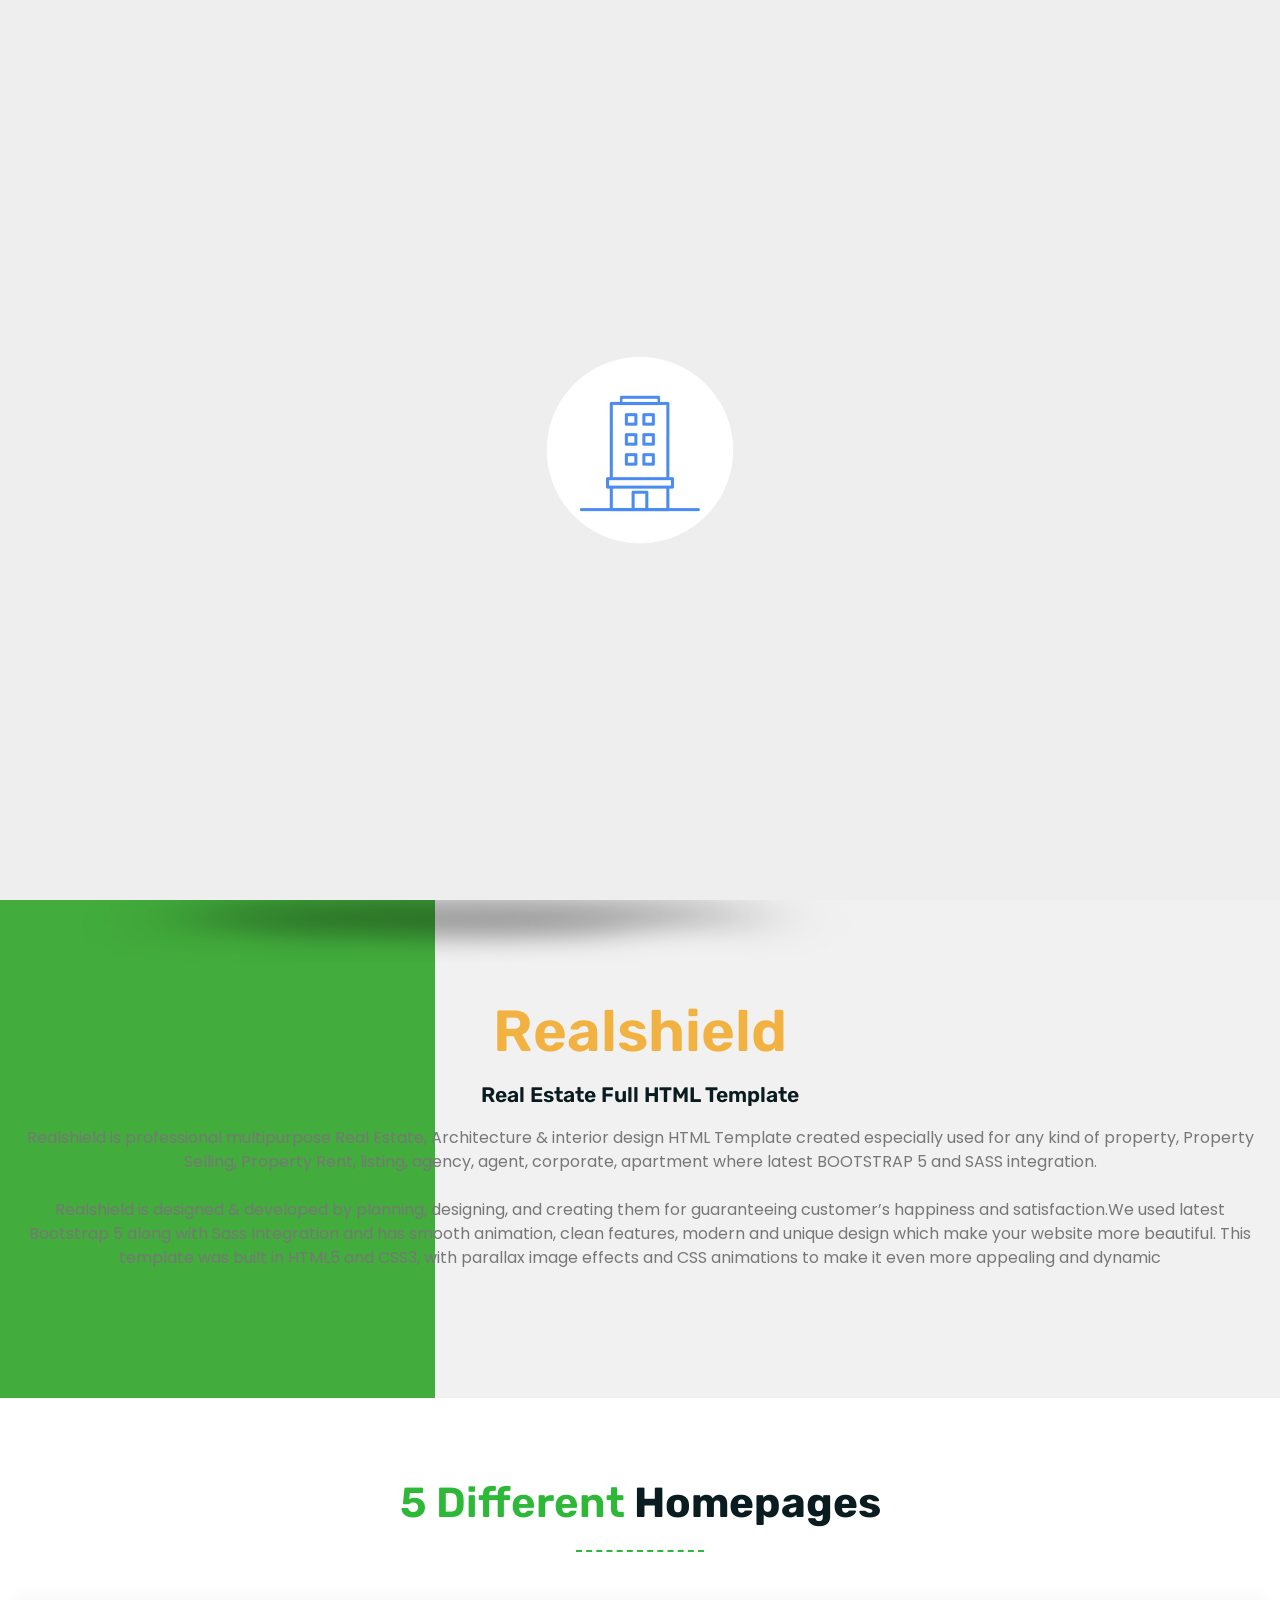
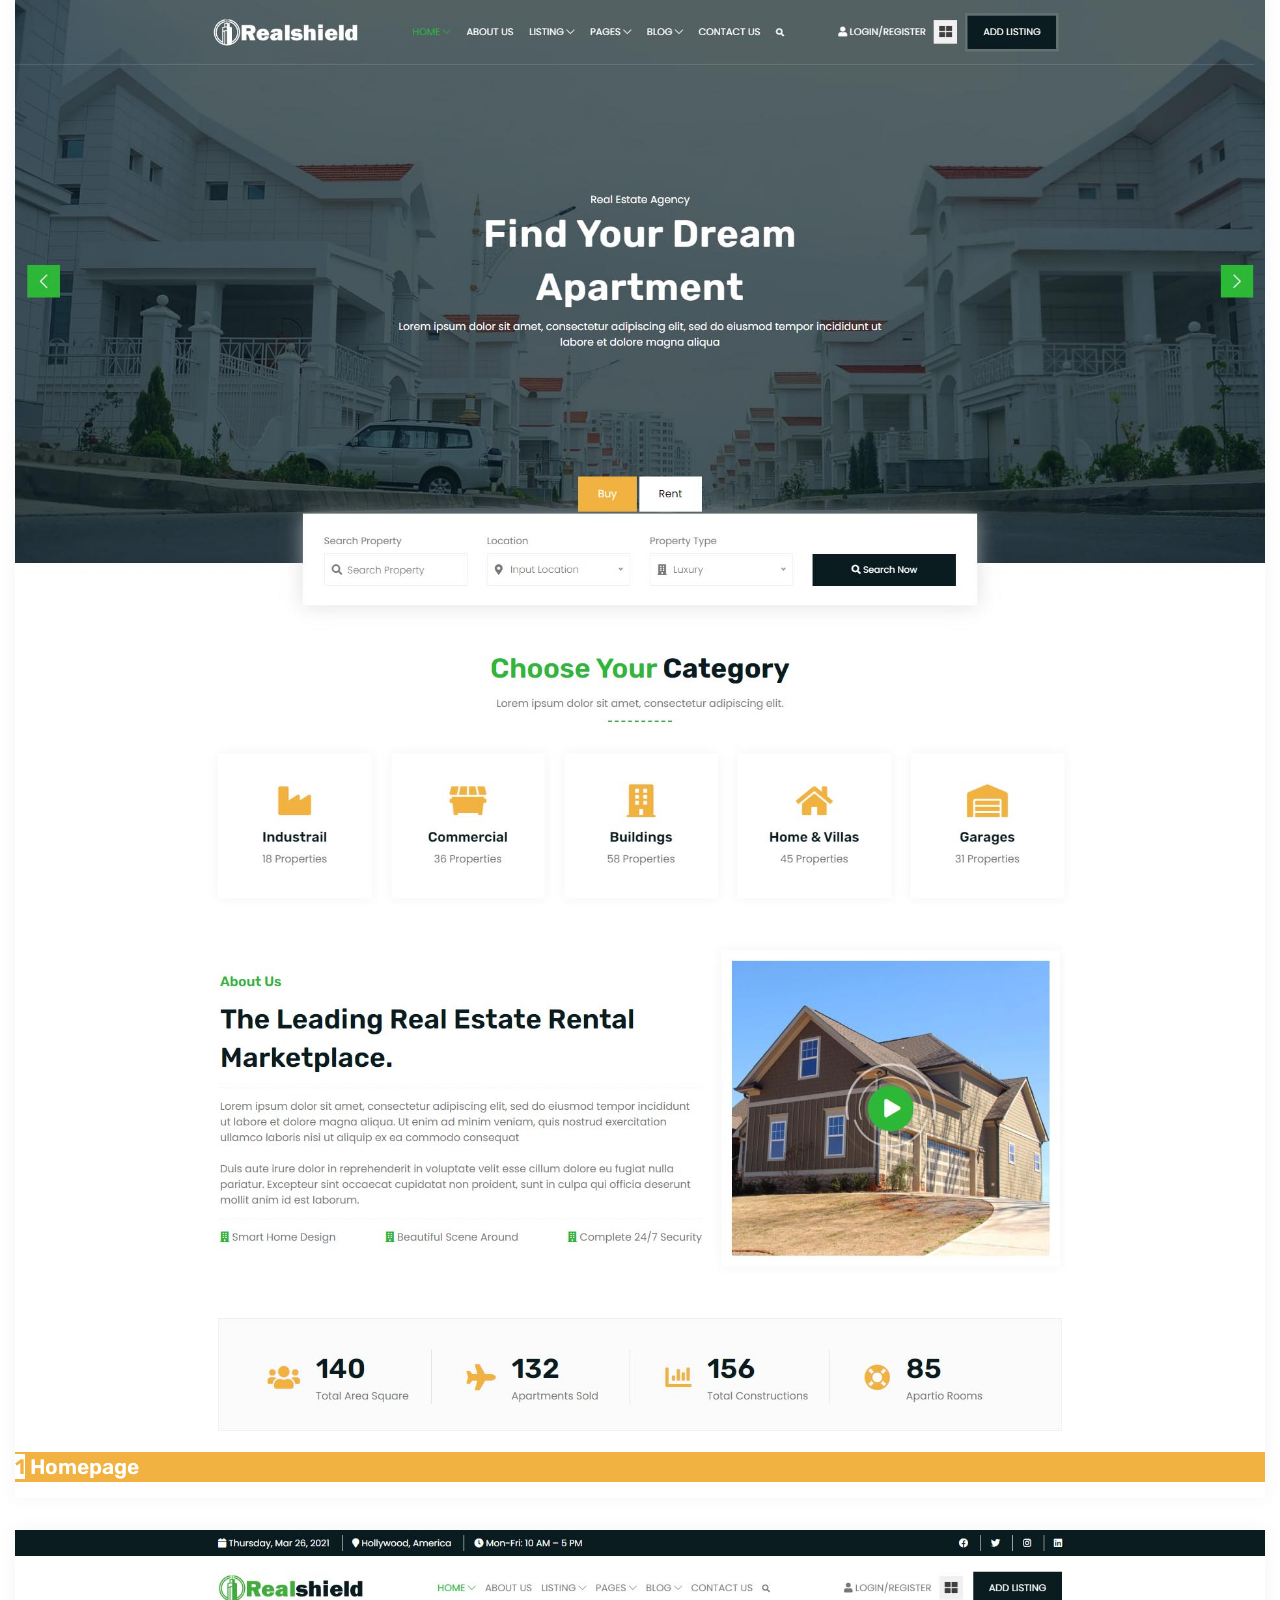
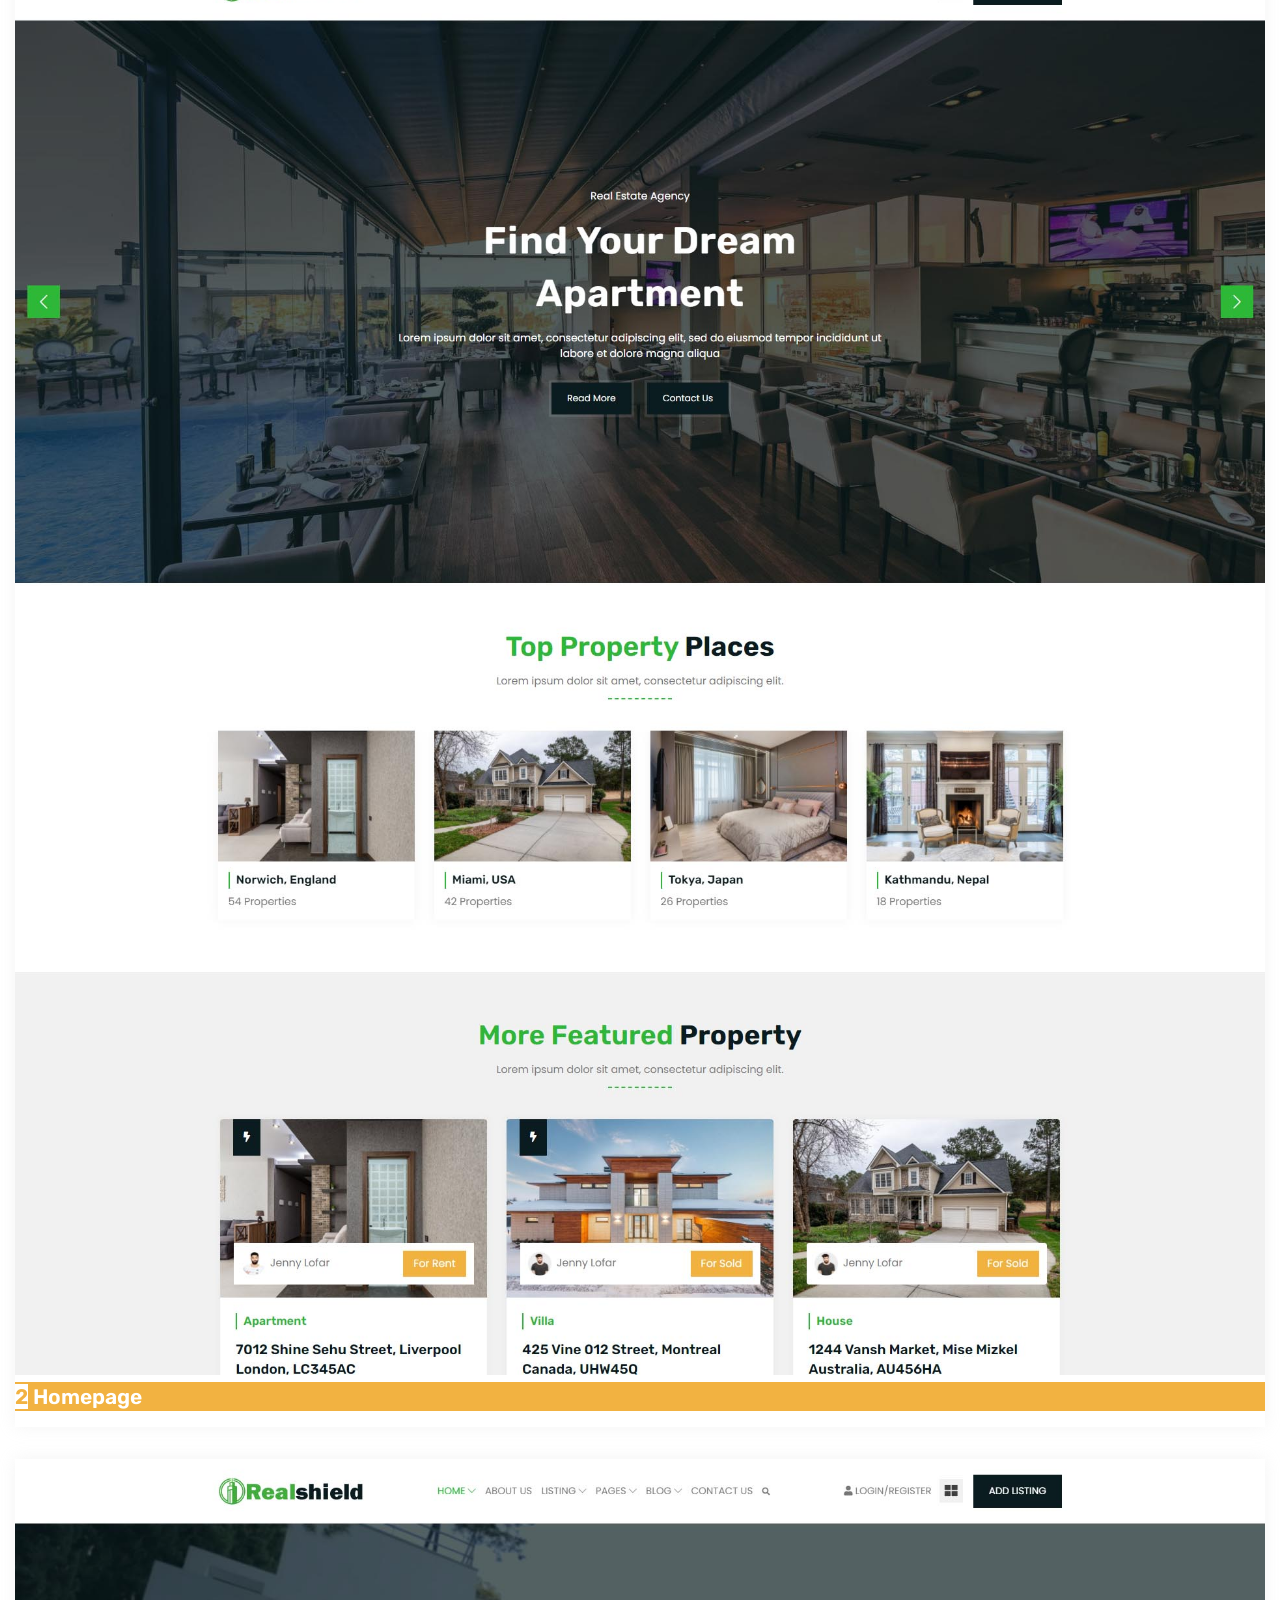
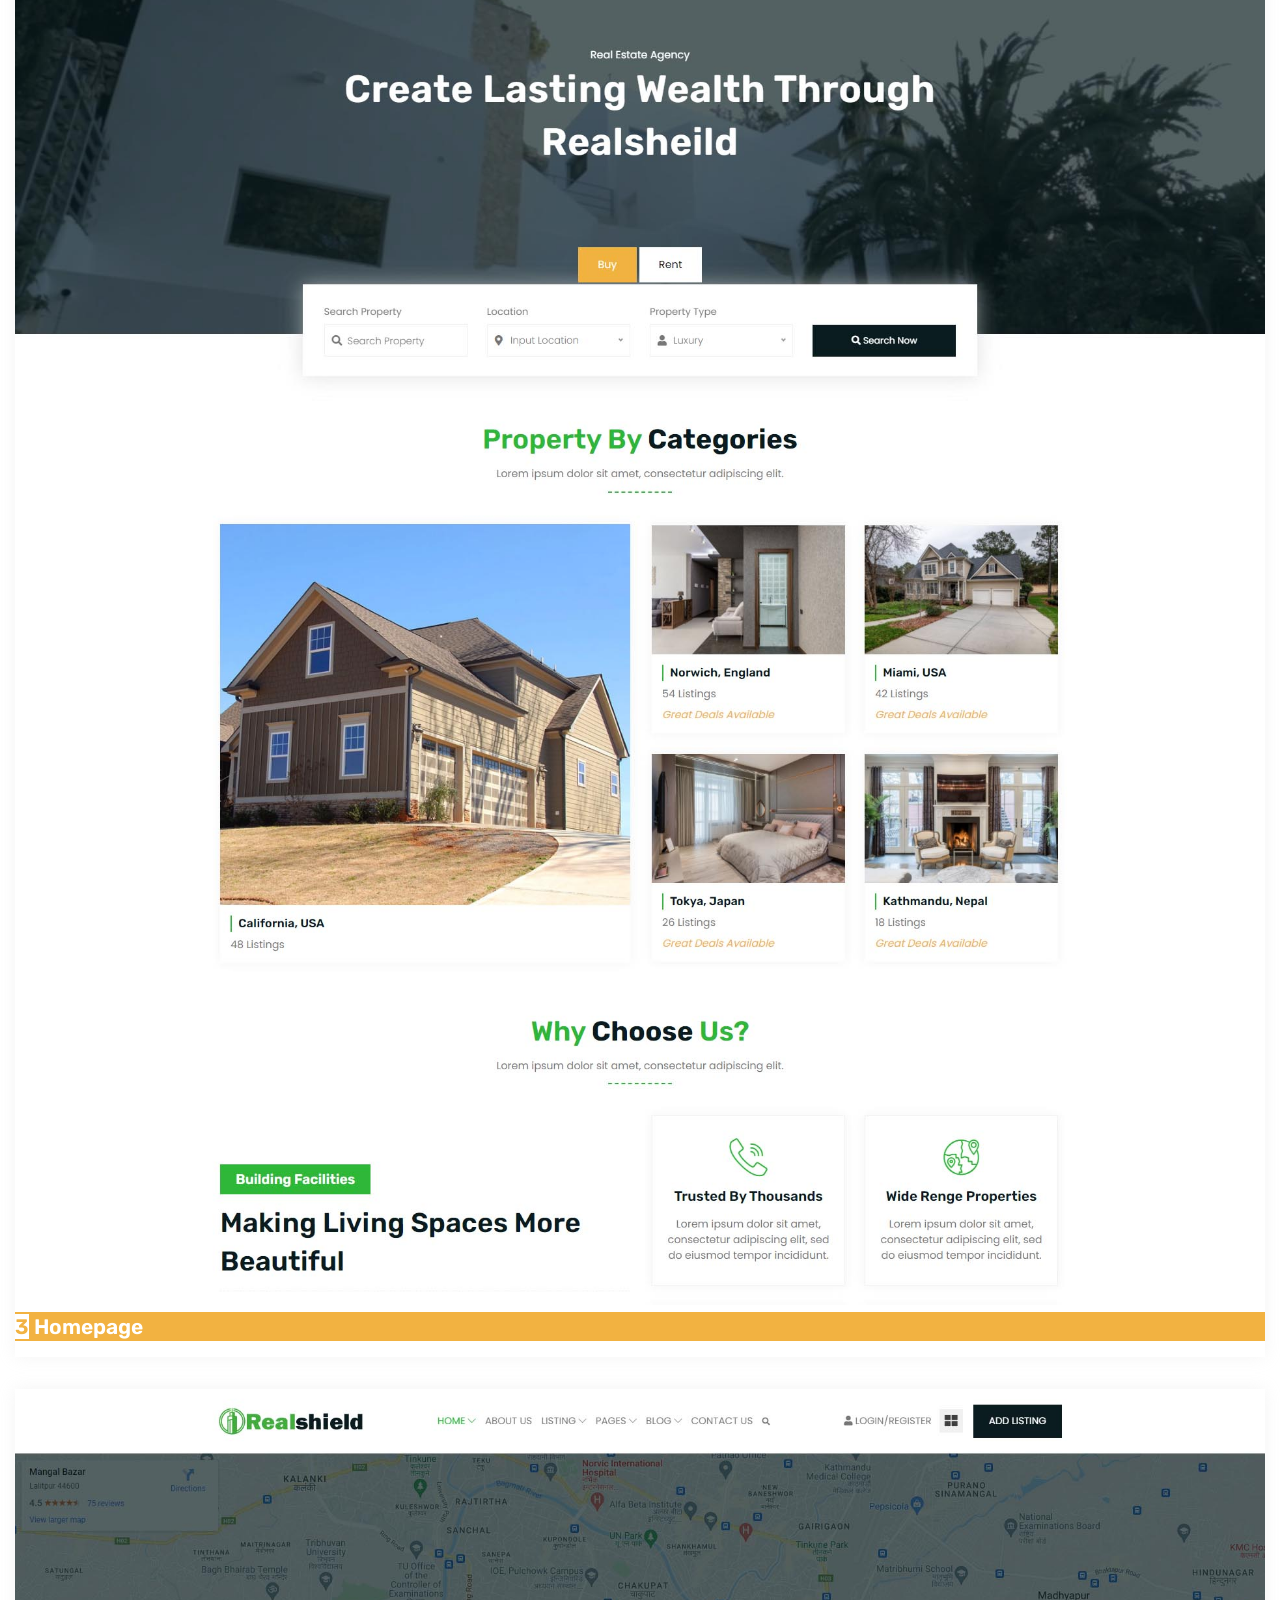
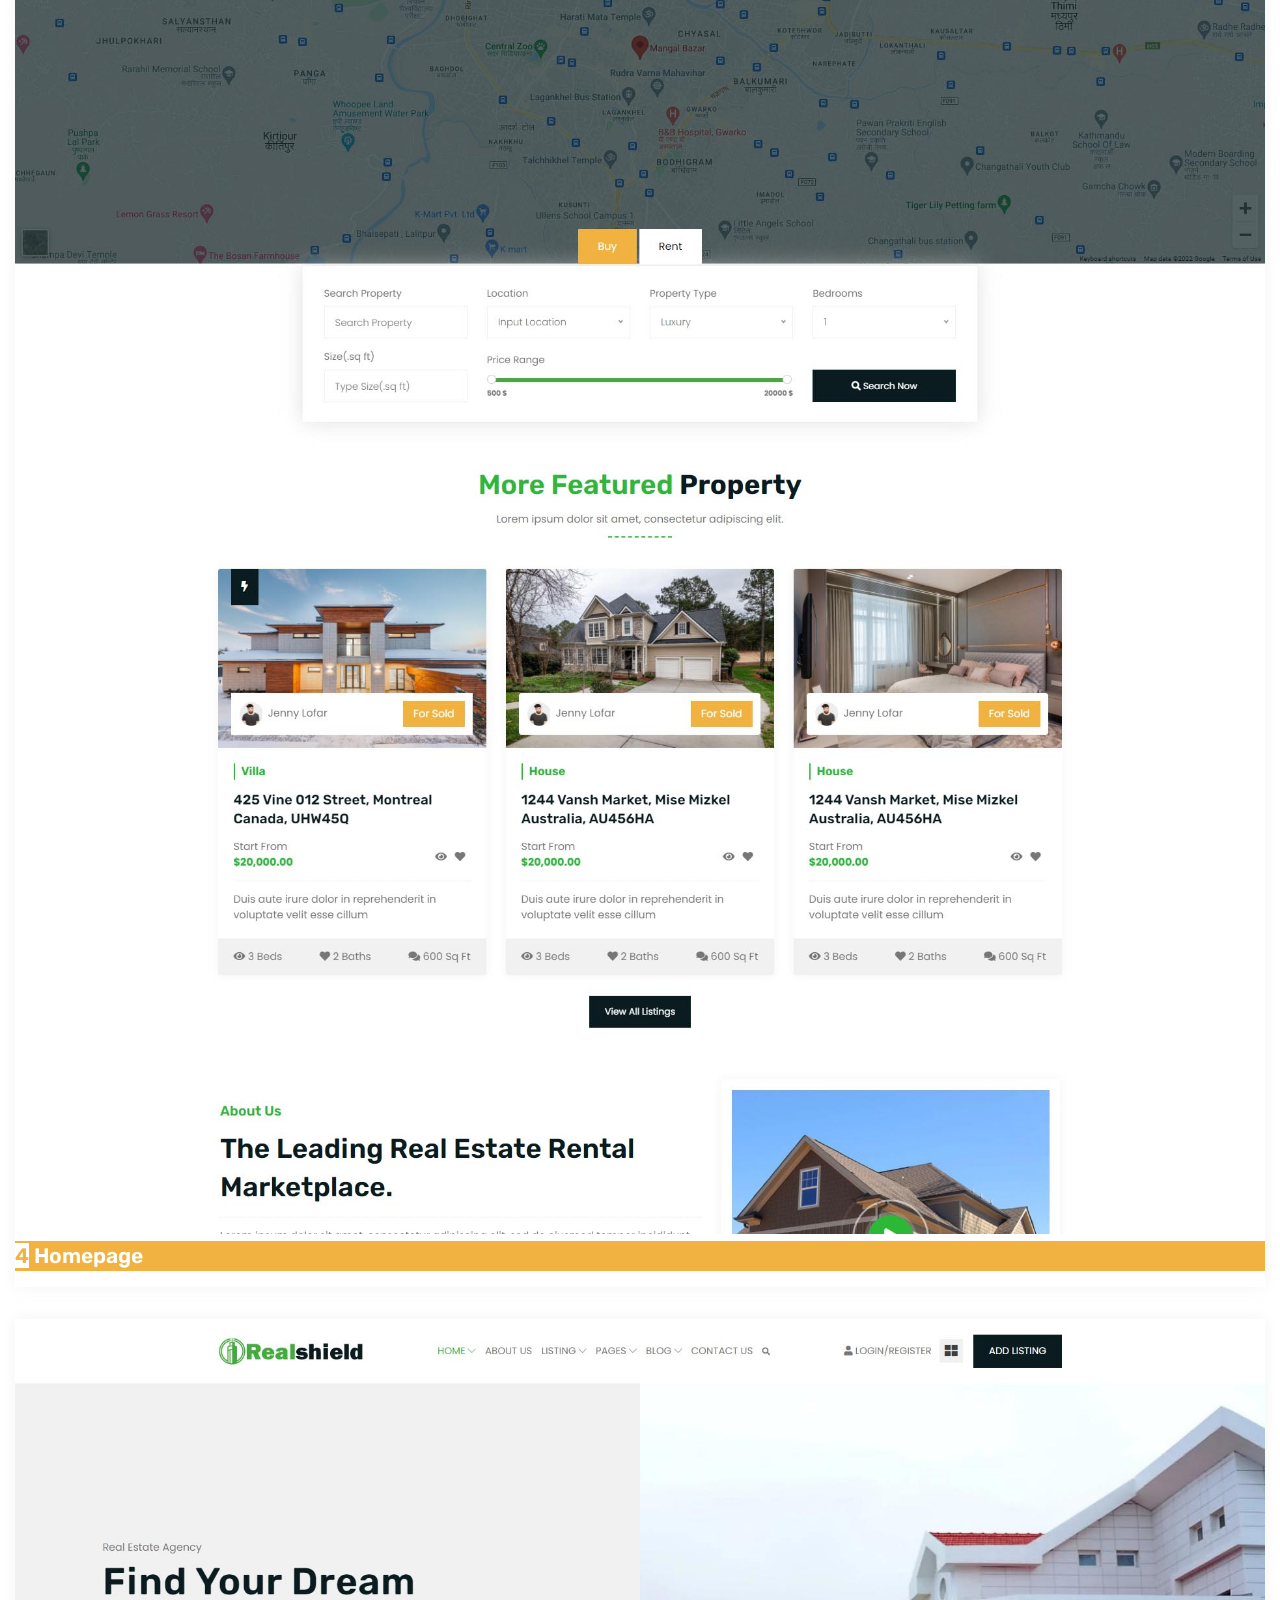
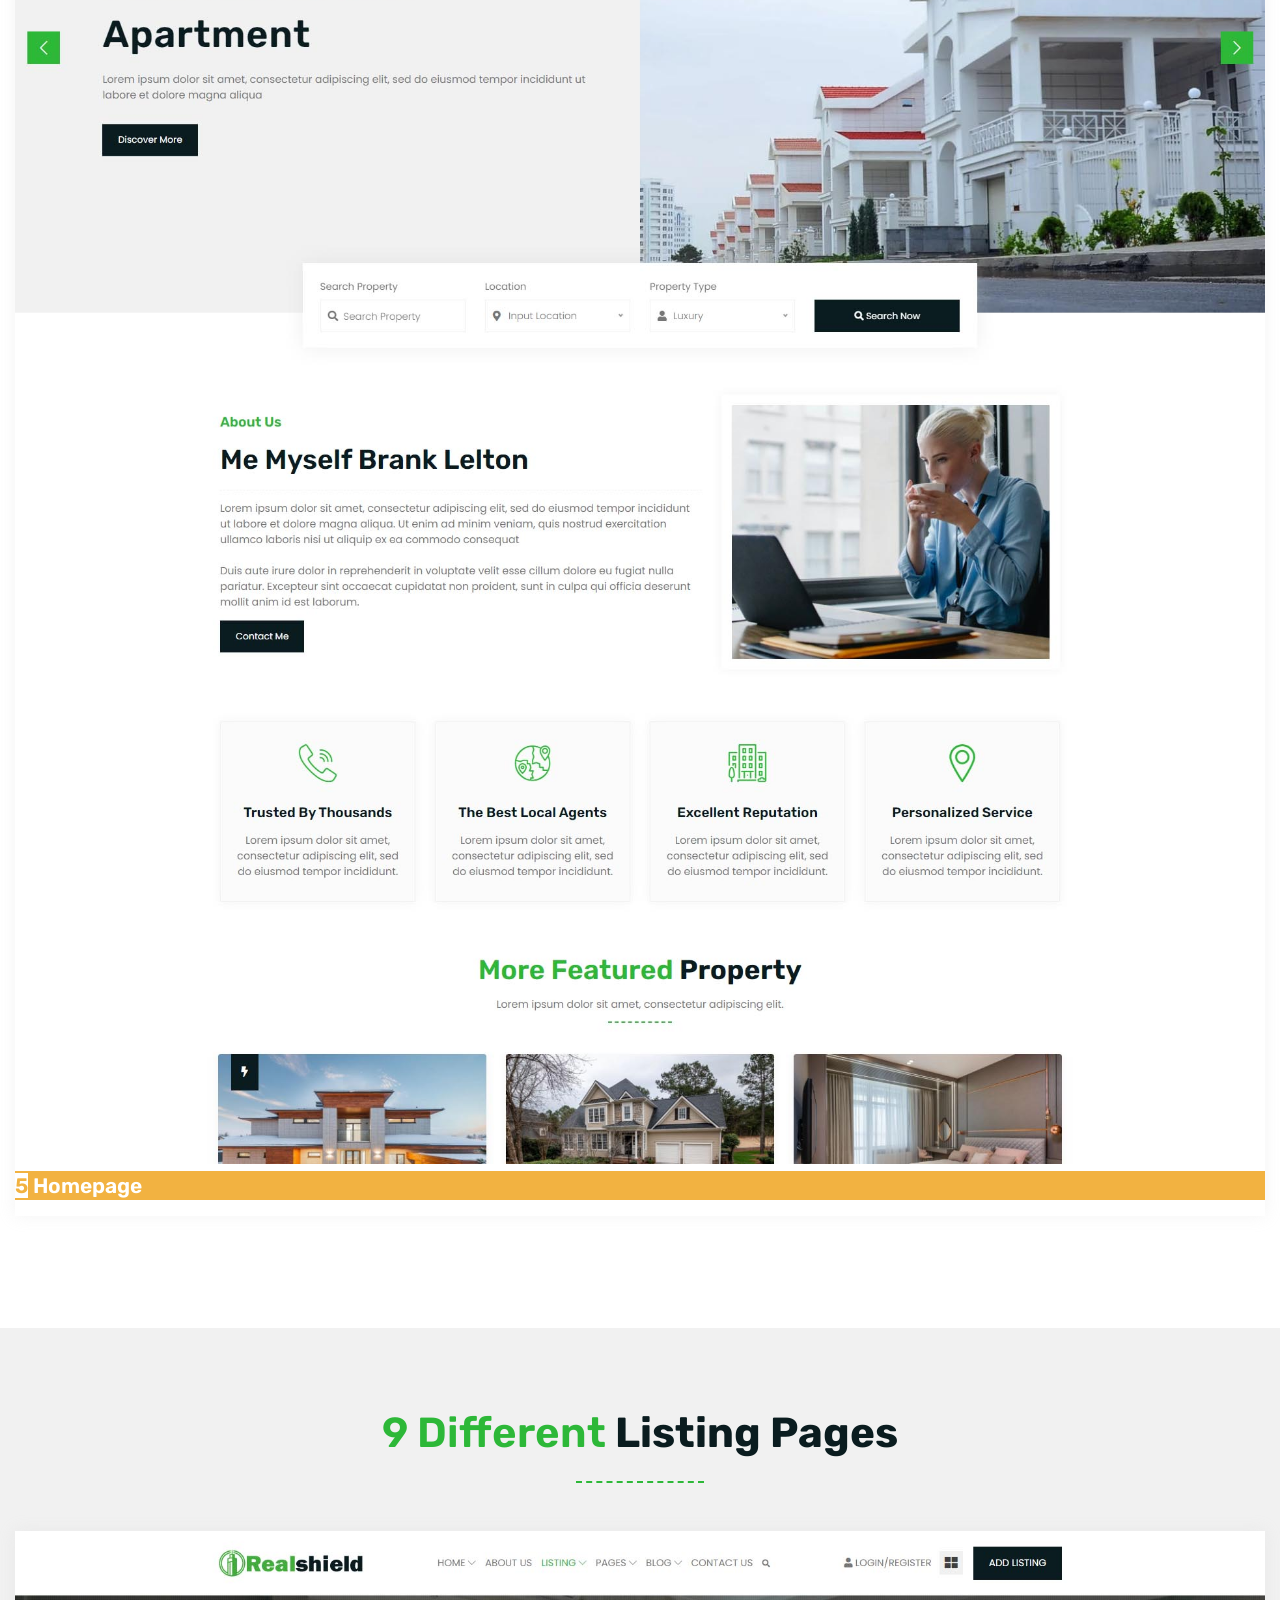
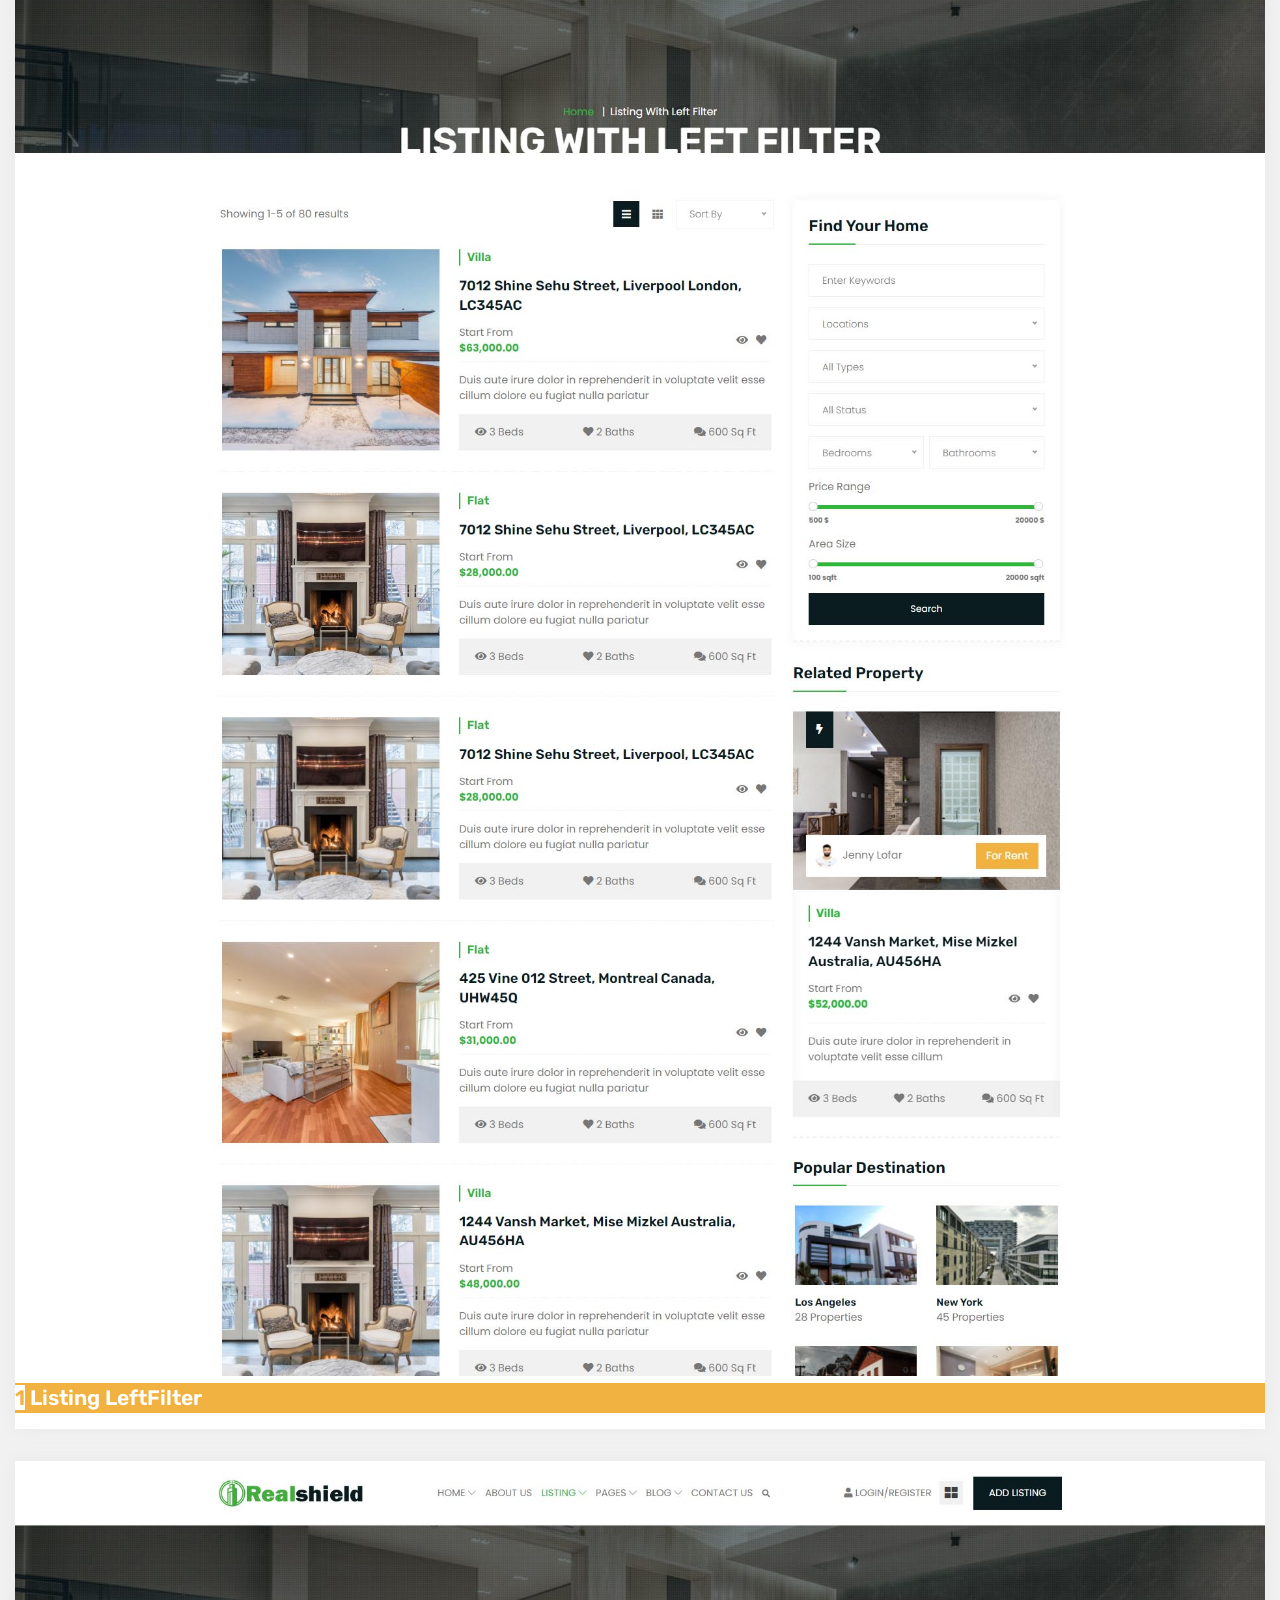
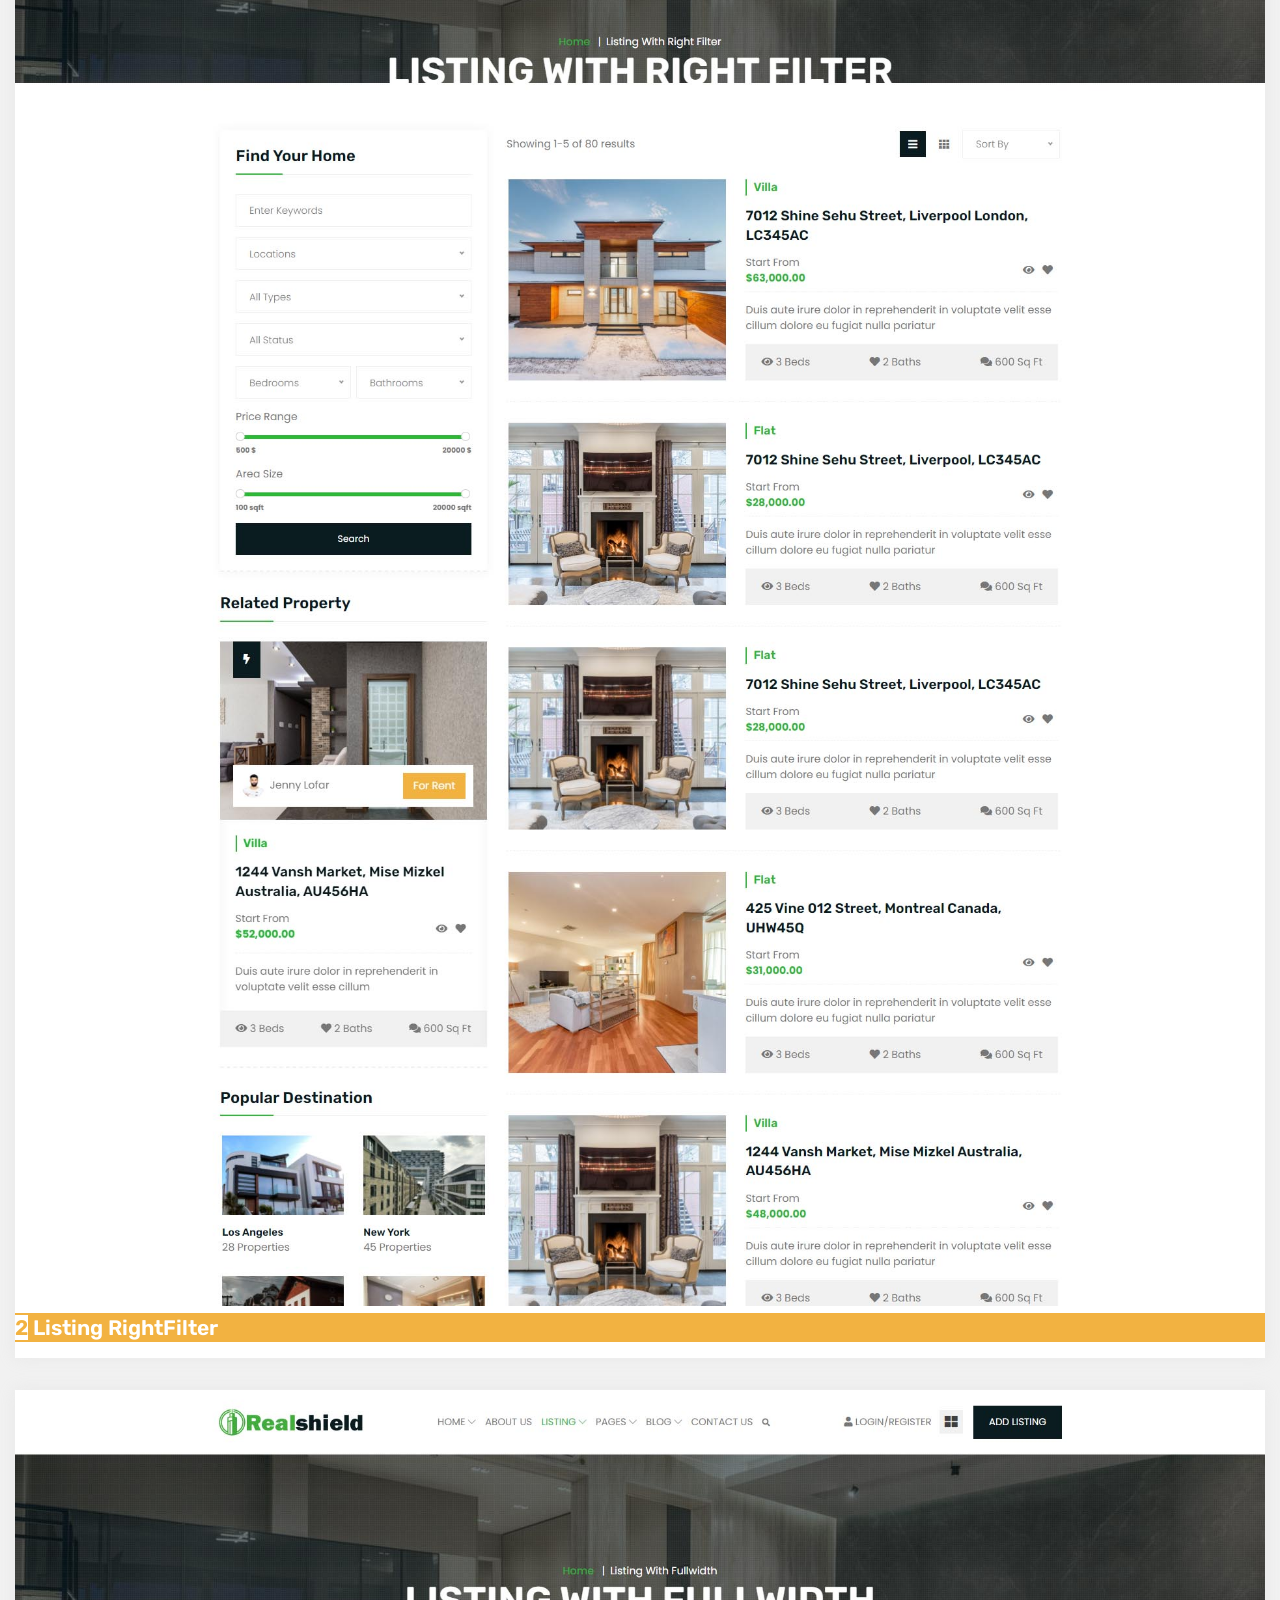
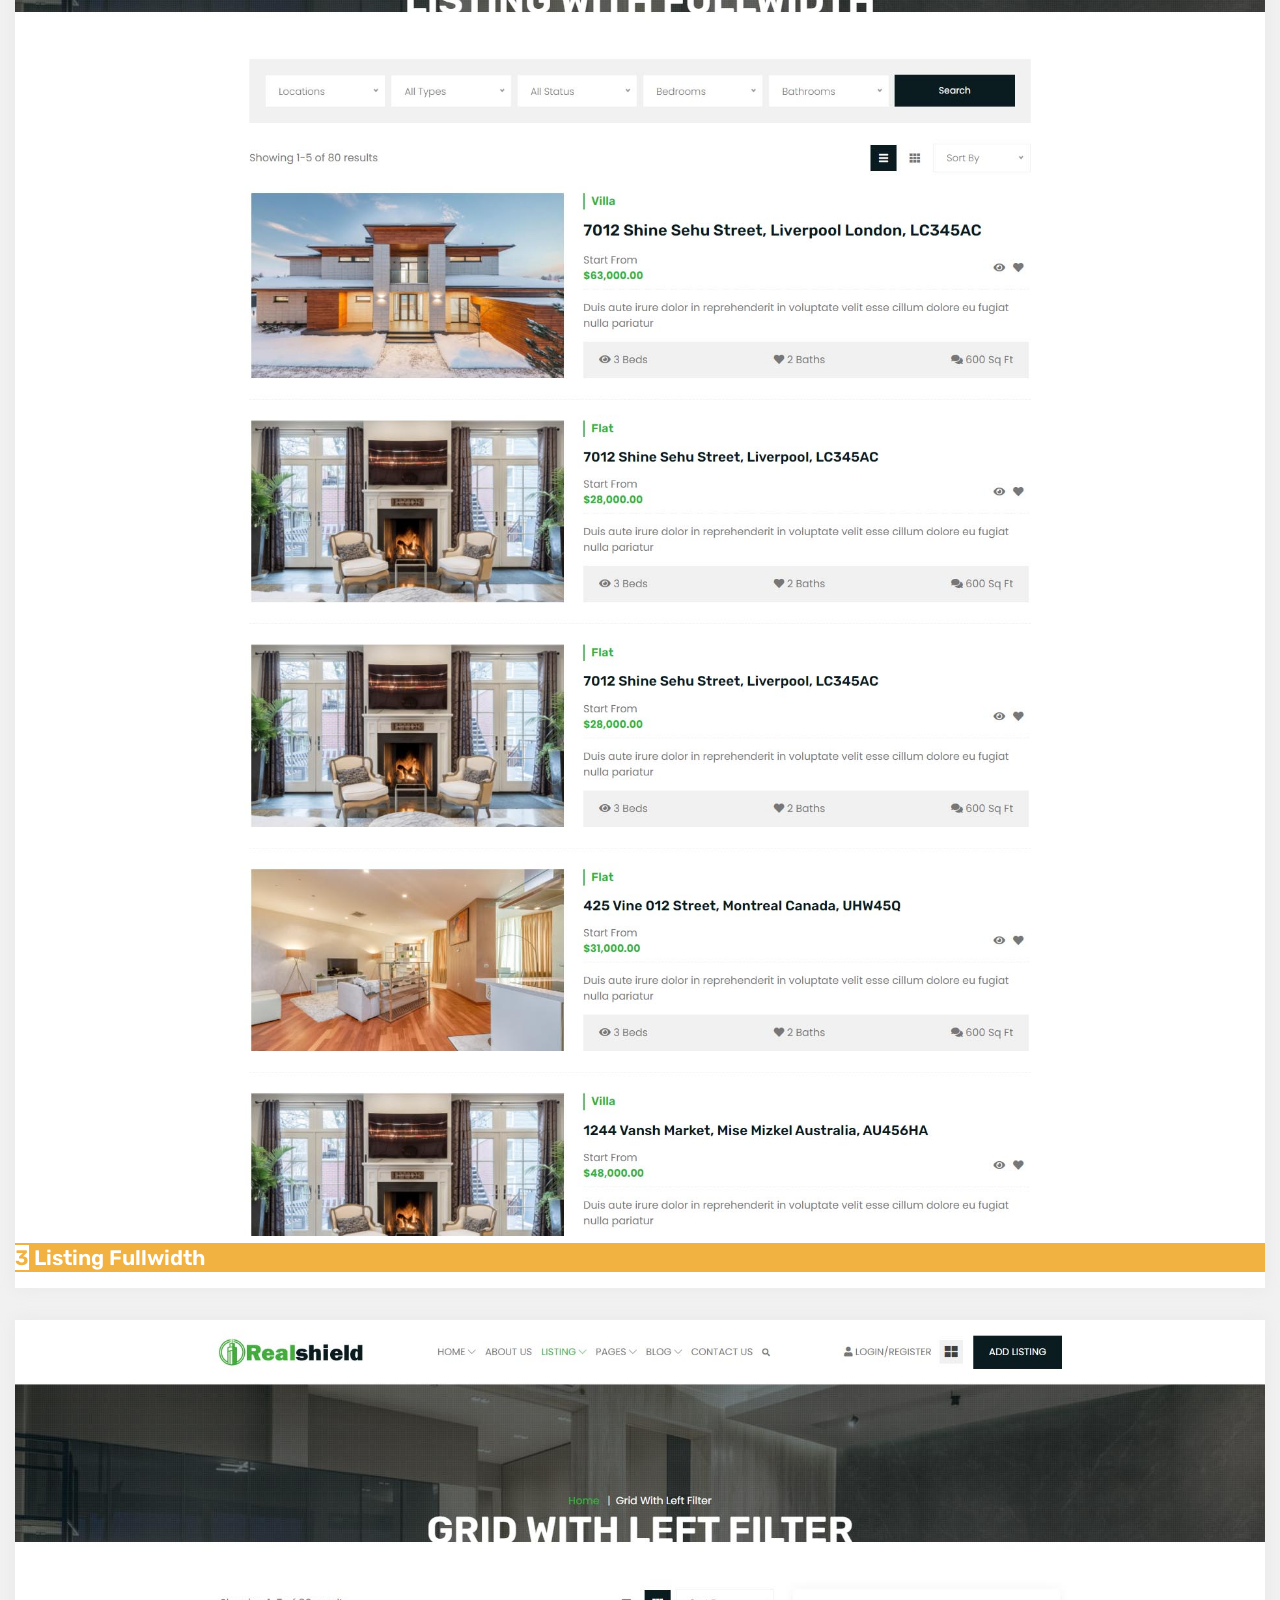
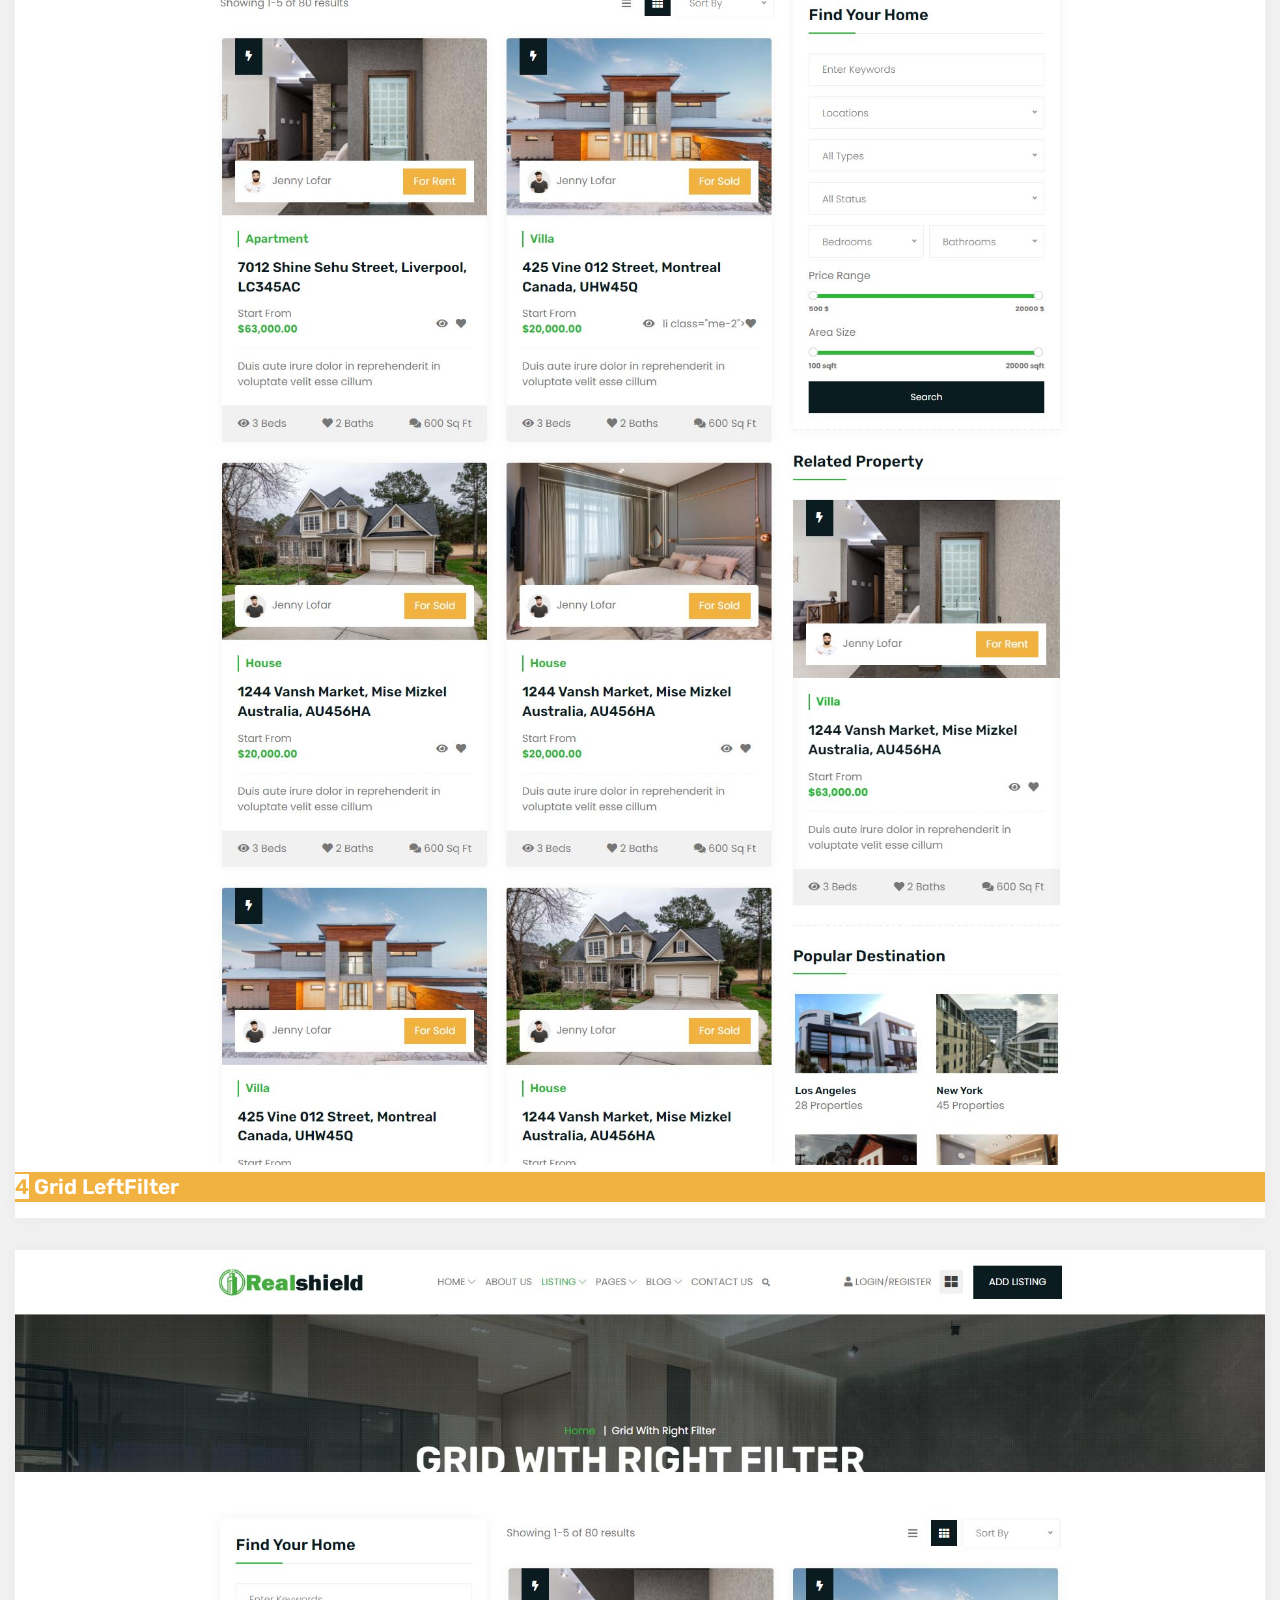
==== screen/index.html @ ab2b2862 "Initial website upload" ====
<!DOCTYPE html>
<html xmlns="http://www.w3.org/1999/xhtml" lang="zxx">

<head>

    <meta charset="UTF-8">
    <meta name="viewport" content="width=device-width, initial-scale=1">

    <title>Realshield - Real Estate Full HTML Template</title>
    <!-- Favicon -->
    <link rel="shortcut icon" type="image/x-icon" href="../images/favicon.png">
    <!-- Bootstrap core CSS -->
    <link href="../css/bootstrap.min.css" rel="stylesheet" type="text/css">
    <!--Custom CSS-->
    <link href="../css/style.css" rel="stylesheet" type="text/css">
    <!--Screen CSS-->
    <link href="css/screen.css" rel="stylesheet" type="text/css">
    <!--Plugin CSS-->
    <link href="../css/plugin.css" rel="stylesheet" type="text/css">
    <!--Flaticons CSS-->
    <link href="../fonts/flaticon.css" rel="stylesheet" type="text/css">
    <!--Font Awesome-->
    <link rel="stylesheet" href="https://cdnjs.cloudflare.com/ajax/libs/font-awesome/4.7.0/css/font-awesome.min.css">
    <link rel="stylesheet" href="https://cdnjs.cloudflare.com/ajax/libs/font-awesome/5.11.2/css/all.min.css">

    <link rel="stylesheet" href="../fonts/line-icons.css" type="text/css">
</head>
<body>

    <!-- Preloader -->
    <div id="preloader">
        <div id="status"></div>
    </div>
    <!-- Preloader Ends -->

    <!-- header starts -->
    <header class="main_header_area" id="screen-header">
        <!-- Navigation Bar -->
        <div class="header_menu" id="header_menu">
            <nav class="navbar navbar-default">
                <div class="container">
                    <div class="navbar-flex d-flex align-items-center justify-content-between w-100 pb-3 pt-3">
                        <!-- Brand and toggle get grouped for better mobile display -->
                        <div class="navbar-header">
                            <a class="navbar-brand" href="index.html">
                                <img src="../images/logo.png" alt="image">
                            </a>
                        </div>
                        <!-- Collect the nav links, forms, and other content for toggling -->
                        <div class="navbar-collapse1 d-flex align-items-center" id="bs-example-navbar-collapse-1">
                            <ul class="nav navbar-nav" id="responsive-menu">

                                <li><a href="#home">Home</a></li>
                                <li><a href="#listing">Listings</a></li>
                                <li><a href="#pages">Pages</a></li>
                                <li><a href="#blog">Blogs</a></li>
                            </ul>
                        </div><!-- /.navbar-collapse -->   

                        <div id="slicknav-mobile"></div>
                    </div>
                </div><!-- /.container-fluid --> 
            </nav>
        </div>
        <!-- Navigation Bar Ends -->
    </header>
    <!-- header ends -->

    <!-- banner starts -->
    <section class="bannerscreen pb-0 bg-grey"> 
        <div class="container">
            <div class="bannerscreen-contentbox position-relative">
                <div class="row align-items-center">
                    <div class="col-lg-6">
                        <div class="real-image position-relative">
                            <img src="images/real.png" alt="" class="">
                        </div>
                    </div>
                    <div class="col-lg-6">
                        <div class="content-inner pb-5 text-lg-start text-center">
                            <h1 class="theme2 mb-1">Realshield</h1>
                            <h4 class="">Real Estate Full HTML Template</h4>
                            <p class="">Realshield is professional multipurpose Real Estate, Architecture & interior design HTML Template created especially used for any kind of property, Property Selling, Property Rent, listing, agency, agent, corporate, apartment where latest BOOTSTRAP 5 and SASS integration.<br><br>Realshield is designed & developed by planning, designing, and creating them for guaranteeing customer’s happiness and satisfaction.We used latest Bootstrap 5 along with Sass Integration and has smooth animation, clean features, modern and unique design which make your website more beautiful. This template was built in HTML5 and CSS3, with parallax image effects and CSS animations to make it even more appealing and dynamic</p>
                        </div>
                    </div>
                </div>
            </div>
        </div>
    </section>
    <!-- banner ends -->


    <!-- Trending Starts -->
    <section class="trending pt-10" id="home">
        <div class="container">
            <div class="section-title mb-6 pb-1 w-75 mx-auto text-center">
                <h2 class="m-0">5 Different <span>Homepages</span></h2>
            </div>  
            <div class="trend-box">
                <div class="row align-items-center justify-content-center">
                    <div class="col-lg-4 col-md-6 col-sm-6 mb-4">
                        <div class="trend-item box-shadow rounded bg-white border position-relative">
                            <div class="trend-image">
                                <a href="https://htmldesigntemplates.com/html/realshield/index.html"><img src="images/01.jpg" alt="image"></a>
                            </div>
                            <div class="trend-content p-4 bg-theme2 position-absolute bottom-0 w-100">
                                <h4 class="mb-0"><a href="https://htmldesigntemplates.com/html/realshield/index.html" class="white">
                                    <span class="bg-white rounded p-2 px-3 me-1 theme2">1</span> Homepage</a></h4>
                            </div>
                        </div>
                    </div>
                    <div class="col-lg-4 col-md-6 col-sm-6 mb-4">
                        <div class="trend-item box-shadow rounded bg-white border position-relative">
                            <div class="trend-image">
                                <a href="https://htmldesigntemplates.com/html/realshield/index-1.html"><img src="images/02.jpg" alt="image"></a>
                            </div>
                            <div class="trend-content p-4 bg-theme2 position-absolute bottom-0 w-100">
                                <h4 class="mb-0"><a href="https://htmldesigntemplates.com/html/realshield/index-1.html" class="white">
                                    <span class="bg-white rounded p-2 px-3 me-1 theme2">2</span> Homepage</a></h4>
                            </div>
                        </div>
                    </div>
                    <div class="col-lg-4 col-md-6 col-sm-6 mb-4">
                        <div class="trend-item box-shadow rounded bg-white border position-relative">
                            <div class="trend-image">
                                <a href="https://htmldesigntemplates.com/html/realshield/index-2.html"><img src="images/03.jpg" alt="image"></a>
                            </div>
                            <div class="trend-content p-4 bg-theme2 position-absolute bottom-0 w-100">
                                <h4 class="mb-0"><a href="https://htmldesigntemplates.com/html/realshield/index-2.html" class="white">
                                    <span class="bg-white rounded p-2 px-3 me-1 theme2">3</span> Homepage</a></h4>
                            </div>
                        </div>
                    </div>
                    <div class="col-lg-4 col-md-6 col-sm-6 mb-4">
                        <div class="trend-item box-shadow rounded bg-white border position-relative">
                            <div class="trend-image">
                                <a href="https://htmldesigntemplates.com/html/realshield/index-3.html"><img src="images/04.jpg" alt="image"></a>
                            </div>
                            <div class="trend-content p-4 bg-theme2 position-absolute bottom-0 w-100">
                                <h4 class="mb-0"><a href="https://htmldesigntemplates.com/html/realshield/index-3.html" class="white">
                                    <span class="bg-white rounded p-2 px-3 me-1 theme2">4</span> Homepage</a></h4>
                            </div>
                        </div>
                    </div>
                    <div class="col-lg-4 col-md-6 col-sm-6 mb-4">
                        <div class="trend-item box-shadow rounded bg-white border position-relative">
                            <div class="trend-image">
                                <a href="https://htmldesigntemplates.com/html/realshield/index-4.html"><img src="images/05.jpg" alt="image"></a>
                            </div>
                            <div class="trend-content p-4 bg-theme2 position-absolute bottom-0 w-100">
                                <h4 class="mb-0"><a href="https://htmldesigntemplates.com/html/realshield/index-4.html" class="white">
                                    <span class="bg-white rounded p-2 px-3 me-1 theme2">5</span> Homepage</a></h4>
                            </div>
                        </div>
                    </div>
                </div>
            </div>    
        </div>
    </section>
    <!-- Trending Ends -->

    <!-- Trending Starts -->
    <section class="trending pt-10 bg-grey" id="listing">
        <div class="container">
            <div class="section-title mb-6 pb-1 w-75 mx-auto text-center">
                <h2 class="m-0">9 Different <span>Listing Pages</span></h2>
            </div>  
            <div class="trend-box">
                <div class="row align-items-center justify-content-center">
                    <div class="col-lg-4 col-md-6 col-sm-6 mb-4">
                        <div class="trend-item box-shadow rounded bg-white border position-relative">
                            <div class="trend-image">
                                <a href="https://htmldesigntemplates.com/html/realshield/listing-leftfilter.html"><img src="images/06.jpg" alt="image"></a>
                            </div>
                            <div class="trend-content p-4 bg-theme2 position-absolute bottom-0 w-100">
                                <h4 class="mb-0"><a href="https://htmldesigntemplates.com/html/realshield/listing-leftfilter.html" class="white">
                                    <span class="bg-white rounded p-2 px-3 me-1 theme2">1</span> Listing LeftFilter</a></h4>
                            </div>
                        </div>
                    </div>
                    <div class="col-lg-4 col-md-6 col-sm-6 mb-4">
                        <div class="trend-item box-shadow rounded bg-white border position-relative">
                            <div class="trend-image">
                                <a href="https://htmldesigntemplates.com/html/realshield/listing-rightfilter.html"><img src="images/07.jpg" alt="image"></a>
                            </div>
                            <div class="trend-content p-4 bg-theme2 position-absolute bottom-0 w-100">
                                <h4 class="mb-0"><a href="https://htmldesigntemplates.com/html/realshield/listing-rightfilter.html" class="white">
                                    <span class="bg-white rounded p-2 px-3 me-1 theme2">2</span> Listing RightFilter</a></h4>
                            </div>
                        </div>
                    </div>
                    <div class="col-lg-4 col-md-6 col-sm-6 mb-4">
                        <div class="trend-item box-shadow rounded bg-white border position-relative">
                            <div class="trend-image">
                                <a href="https://htmldesigntemplates.com/html/realshield/listing-fullwidth.html"><img src="images/08.jpg" alt="image"></a>
                            </div>
                            <div class="trend-content p-4 bg-theme2 position-absolute bottom-0 w-100">
                                <h4 class="mb-0"><a href="https://htmldesigntemplates.com/html/realshield/listing-fullwidth.html" class="white">
                                    <span class="bg-white rounded p-2 px-3 me-1 theme2">3</span> Listing Fullwidth</a></h4>
                            </div>
                        </div>
                    </div>
                    <div class="col-lg-4 col-md-6 col-sm-6 mb-4">
                        <div class="trend-item box-shadow rounded bg-white border position-relative">
                            <div class="trend-image">
                                <a href="https://htmldesigntemplates.com/html/realshield/grid-leftfilter.html"><img src="images/09.jpg" alt="image"></a>
                            </div>
                            <div class="trend-content p-4 bg-theme2 position-absolute bottom-0 w-100">
                                <h4 class="mb-0"><a href="https://htmldesigntemplates.com/html/realshield/grid-leftfilter.html" class="white">
                                    <span class="bg-white rounded p-2 px-3 me-1 theme2">4</span> Grid LeftFilter</a></h4>
                            </div>
                        </div>
                    </div>
                    <div class="col-lg-4 col-md-6 col-sm-6 mb-4">
                        <div class="trend-item box-shadow rounded bg-white border position-relative">
                            <div class="trend-image">
                                <a href="https://htmldesigntemplates.com/html/realshield/grid-leftfilter.html"><img src="images/10.jpg" alt="image"></a>
                            </div>
                            <div class="trend-content p-4 bg-theme2 position-absolute bottom-0 w-100">
                                <h4 class="mb-0"><a href="https://htmldesigntemplates.com/html/realshield/grid-rightfilter.html" class="white">
                                    <span class="bg-white rounded p-2 px-3 me-1 theme2">5</span> Grid RightFilter</a></h4>
                            </div>
                        </div>
                    </div>
                    <div class="col-lg-4 col-md-6 col-sm-6 mb-4">
                        <div class="trend-item box-shadow rounded bg-white border position-relative">
                            <div class="trend-image">
                                <a href="https://htmldesigntemplates.com/html/realshield/grid-fullwidth.html"><img src="images/11.jpg" alt="image"></a>
                            </div>
                            <div class="trend-content p-4 bg-theme2 position-absolute bottom-0 w-100">
                                <h4 class="mb-0"><a href="https://htmldesigntemplates.com/html/realshield/grid-fullwidth.html" class="white">
                                    <span class="bg-white rounded p-2 px-3 me-1 theme2">6</span> Grid Fulwidth</a></h4>
                            </div>
                        </div>
                    </div>
                    <div class="col-lg-4 col-md-6 col-sm-6 mb-4">
                        <div class="trend-item box-shadow rounded bg-white border position-relative">
                            <div class="trend-image">
                                <a href="https://htmldesigntemplates.com/html/realshield/detail-leftside.html"><img src="images/12.jpg" alt="image"></a>
                            </div>
                            <div class="trend-content p-4 bg-theme2 position-absolute bottom-0 w-100">
                                <h4 class="mb-0"><a href="https://htmldesigntemplates.com/html/realshield/detail-leftside.html" class="white">
                                    <span class="bg-white rounded p-2 px-3 me-1 theme2">7</span> Detail LeftSidebar</a></h4>
                            </div>
                        </div>
                    </div>
                    <div class="col-lg-4 col-md-6 col-sm-6 mb-4">
                        <div class="trend-item box-shadow rounded bg-white border position-relative">
                            <div class="trend-image">
                                <a href="https://htmldesigntemplates.com/html/realshield/detail-rightside.html"><img src="images/13.jpg" alt="image"></a>
                            </div>
                            <div class="trend-content p-4 bg-theme2 position-absolute bottom-0 w-100">
                                <h4 class="mb-0"><a href="https://htmldesigntemplates.com/html/realshield/detail-rightside.html" class="white">
                                    <span class="bg-white rounded p-2 px-3 me-1 theme2">8</span> Detail RightSidebar</a></h4>
                            </div>
                        </div>
                    </div>
                    <div class="col-lg-4 col-md-6 col-sm-6 mb-4">
                        <div class="trend-item box-shadow rounded bg-white border position-relative">
                            <div class="trend-image">
                                <a href="https://htmldesigntemplates.com/html/realshield/detail-fullwidth.html"><img src="images/14.jpg" alt="image"></a>
                            </div>
                            <div class="trend-content p-4 bg-theme2 position-absolute bottom-0 w-100">
                                <h4 class="mb-0"><a href="https://htmldesigntemplates.com/html/realshield/detail-fullwidth.html" class="white">
                                    <span class="bg-white rounded p-2 px-3 me-1 theme2">9</span> Detail Fulwidth</a></h4>
                            </div>
                        </div>
                    </div>
                </div>
            </div>    
        </div>
    </section>
    <!-- Trending Ends -->

    <!-- Trending Starts -->
    <section class="trending pt-10" id="pages">
        <div class="container">
            <div class="section-title mb-6 pb-1 w-75 mx-auto text-center">
                <h2 class="m-0">18 Different <span>InnerPages</span></h2>
            </div>  
            <div class="trend-box">
                <div class="row align-items-center justify-content-center">
                    <div class="col-lg-4 col-md-6 col-sm-6 mb-4">
                        <div class="trend-item box-shadow rounded bg-white border position-relative">
                            <div class="trend-image">
                                <a href="https://htmldesigntemplates.com/html/realshield/about.html"><img src="images/24.jpg" alt="image"></a>
                            </div>
                            <div class="trend-content p-4 bg-theme2 position-absolute bottom-0 w-100">
                                <h4 class="mb-0"><a href="https://htmldesigntemplates.com/html/realshield/about.html" class="white">
                                    <span class="bg-white rounded p-2 px-3 me-1 theme2">1</span> About Us</a></h4>
                            </div>
                        </div>
                    </div>
                    <div class="col-lg-4 col-md-6 col-sm-6 mb-4">
                        <div class="trend-item box-shadow rounded bg-white border position-relative">
                            <div class="trend-image">
                                <a href="https://htmldesigntemplates.com/html/realshield/agent1.html"><img src="images/25.jpg" alt="image"></a>
                            </div>
                            <div class="trend-content p-4 bg-theme2 position-absolute bottom-0 w-100">
                                <h4 class="mb-0"><a href="https://htmldesigntemplates.com/html/realshield/agent1.html" class="white">
                                    <span class="bg-white rounded p-2 px-3 me-1 theme2">2</span> Agent grid</a></h4>
                            </div>
                        </div>
                    </div>
                    <div class="col-lg-4 col-md-6 col-sm-6 mb-4">
                        <div class="trend-item box-shadow rounded bg-white border position-relative">
                            <div class="trend-image">
                                <a href="https://htmldesigntemplates.com/html/realshield/agent.html"><img src="images/26.jpg" alt="image"></a>
                            </div>
                            <div class="trend-content p-4 bg-theme2 position-absolute bottom-0 w-100">
                                <h4 class="mb-0"><a href="https://htmldesigntemplates.com/html/realshield/agent.html" class="white">
                                    <span class="bg-white rounded p-2 px-3 me-1 theme2">3</span> Agent List</a></h4>
                            </div>
                        </div>
                    </div>
                    <div class="col-lg-4 col-md-6 col-sm-6 mb-4">
                        <div class="trend-item box-shadow rounded bg-white border position-relative">
                            <div class="trend-image">
                                <a href="https://htmldesigntemplates.com/html/realshield/agent-detail.html"><img src="images/27.jpg" alt="image"></a>
                            </div>
                            <div class="trend-content p-4 bg-theme2 position-absolute bottom-0 w-100">
                                <h4 class="mb-0"><a href="https://htmldesigntemplates.com/html/realshield/agent-detail.html" class="white">
                                    <span class="bg-white rounded p-2 px-3 me-1 theme2">4</span> Agent Detail</a></h4>
                            </div>
                        </div>
                    </div>

                    <div class="col-lg-4 col-md-6 col-sm-6 mb-4">
                        <div class="trend-item box-shadow rounded bg-white border position-relative">
                            <div class="trend-image">
                                <a href="https://htmldesigntemplates.com/html/realshield/agencies.html"><img src="images/28.jpg" alt="image"></a>
                            </div>
                            <div class="trend-content p-4 bg-theme2 position-absolute bottom-0 w-100">
                                <h4 class="mb-0"><a href="https://htmldesigntemplates.com/html/realshield/agencies.html" class="white">
                                    <span class="bg-white rounded p-2 px-3 me-1 theme2">5</span> Agencies grid</a></h4>
                            </div>
                        </div>
                    </div>
                    <div class="col-lg-4 col-md-6 col-sm-6 mb-4">
                        <div class="trend-item box-shadow rounded bg-white border position-relative">
                            <div class="trend-image">
                                <a href="https://htmldesigntemplates.com/html/realshield/agencies1.html"><img src="images/29.jpg" alt="image"></a>
                            </div>
                            <div class="trend-content p-4 bg-theme2 position-absolute bottom-0 w-100">
                                <h4 class="mb-0"><a href="https://htmldesigntemplates.com/html/realshield/agencies1.html" class="white">
                                    <span class="bg-white rounded p-2 px-3 me-1 theme2">6</span> Agencies List</a></h4>
                            </div>
                        </div>
                    </div>
                    <div class="col-lg-4 col-md-6 col-sm-6 mb-4">
                        <div class="trend-item box-shadow rounded bg-white border position-relative">
                            <div class="trend-image">
                                <a href="https://htmldesigntemplates.com/html/realshield/agencies-detail.html"><img src="images/30.jpg" alt="image"></a>
                            </div>
                            <div class="trend-content p-4 bg-theme2 position-absolute bottom-0 w-100">
                                <h4 class="mb-0"><a href="https://htmldesigntemplates.com/html/realshield/agencies-detail.html" class="white">
                                    <span class="bg-white rounded p-2 px-3 me-1 theme2">7</span> Agencies Detail</a></h4>
                            </div>
                        </div>
                    </div>
                    <div class="col-lg-4 col-md-6 col-sm-6 mb-4">
                        <div class="trend-item box-shadow rounded bg-white border position-relative">
                            <div class="trend-image">
                                <a href="https://htmldesigntemplates.com/html/realshield/services.html"><img src="images/31.jpg" alt="image"></a>
                            </div>
                            <div class="trend-content p-4 bg-theme2 position-absolute bottom-0 w-100">
                                <h4 class="mb-0"><a href="https://htmldesigntemplates.com/html/realshield/services.html" class="white">
                                    <span class="bg-white rounded p-2 px-3 me-1 theme2">8</span> Services List</a></h4>
                            </div>
                        </div>
                    </div>
                    <div class="col-lg-4 col-md-6 col-sm-6 mb-4">
                        <div class="trend-item box-shadow rounded bg-white border position-relative">
                            <div class="trend-image">
                                <a href="https://htmldesigntemplates.com/html/realshield/services-detail.html"><img src="images/32.jpg" alt="image"></a>
                            </div>
                            <div class="trend-content p-4 bg-theme2 position-absolute bottom-0 w-100">
                                <h4 class="mb-0"><a href="https://htmldesigntemplates.com/html/realshield/services-detail.html" class="white">
                                    <span class="bg-white rounded p-2 px-3 me-1 theme2">9</span> Services Detail</a></h4>
                            </div>
                        </div>
                    </div>

                    <div class="col-lg-4 col-md-6 col-sm-6 mb-4">
                        <div class="trend-item box-shadow rounded bg-white border position-relative">
                            <div class="trend-image">
                                <a href="https://htmldesigntemplates.com/html/realshield/gallery.html"><img src="images/33.jpg" alt="image"></a>
                            </div>
                            <div class="trend-content p-4 bg-theme2 position-absolute bottom-0 w-100">
                                <h4 class="mb-0"><a href="https://htmldesigntemplates.com/html/realshield/gallery.html" class="white">
                                    <span class="bg-white rounded p-2 px-3 me-1 theme2">10</span> Gallery One</a></h4>
                            </div>
                        </div>
                    </div>
                    <div class="col-lg-4 col-md-6 col-sm-6 mb-4">
                        <div class="trend-item box-shadow rounded bg-white border position-relative">
                            <div class="trend-image">
                                <a href="https://htmldesigntemplates.com/html/realshield/services-detail.html"><img src="images/34.jpg" alt="image"></a>
                            </div>
                            <div class="trend-content p-4 bg-theme2 position-absolute bottom-0 w-100">
                                <h4 class="mb-0"><a href="https://htmldesigntemplates.com/html/realshield/services-detail.html" class="white">
                                    <span class="bg-white rounded p-2 px-3 me-1 theme2">11</span> Gallery Two</a></h4>
                            </div>
                        </div>
                    </div>

                    <div class="col-lg-4 col-md-6 col-sm-6 mb-4">
                        <div class="trend-item box-shadow rounded bg-white border position-relative">
                            <div class="trend-image">
                                <a href="https://htmldesigntemplates.com/html/realshield/404.html"><img src="images/35.jpg" alt="image"></a>
                            </div>
                            <div class="trend-content p-4 bg-theme2 position-absolute bottom-0 w-100">
                                <h4 class="mb-0"><a href="https://htmldesigntemplates.com/html/realshield/404.html" class="white">
                                    <span class="bg-white rounded p-2 px-3 me-1 theme2">12</span> Error One</a></h4>
                            </div>
                        </div>
                    </div>
                    <div class="col-lg-4 col-md-6 col-sm-6 mb-4">
                        <div class="trend-item box-shadow rounded bg-white border position-relative">
                            <div class="trend-image">
                                <a href="https://htmldesigntemplates.com/html/realshield/404-1.html"><img src="images/36.jpg" alt="image"></a>
                            </div>
                            <div class="trend-content p-4 bg-theme2 position-absolute bottom-0 w-100">
                                <h4 class="mb-0"><a href="https://htmldesigntemplates.com/html/realshield/404-1.html" class="white">
                                    <span class="bg-white rounded p-2 px-3 me-1 theme2">13</span> Error Two</a></h4>
                            </div>
                        </div>
                    </div>

                    <div class="col-lg-4 col-md-6 col-sm-6 mb-4">
                        <div class="trend-item box-shadow rounded bg-white border position-relative">
                            <div class="trend-image">
                                <a href="https://htmldesigntemplates.com/html/realshield/login.html"><img src="images/37.jpg" alt="image"></a>
                            </div>
                            <div class="trend-content p-4 bg-theme2 position-absolute bottom-0 w-100">
                                <h4 class="mb-0"><a href="https://htmldesigntemplates.com/html/realshield/login.html" class="white">
                                    <span class="bg-white rounded p-2 px-3 me-1 theme2">14</span> Login</a></h4>
                            </div>
                        </div>
                    </div>
                    <div class="col-lg-4 col-md-6 col-sm-6 mb-4">
                        <div class="trend-item box-shadow rounded bg-white border position-relative">
                            <div class="trend-image">
                                <a href="https://htmldesigntemplates.com/html/realshield/register.html"><img src="images/38.jpg" alt="image"></a>
                            </div>
                            <div class="trend-content p-4 bg-theme2 position-absolute bottom-0 w-100">
                                <h4 class="mb-0"><a href="https://htmldesigntemplates.com/html/realshield/register.html" class="white">
                                    <span class="bg-white rounded p-2 px-3 me-1 theme2">15</span> Register</a></h4>
                            </div>
                        </div>
                    </div>

                    <div class="col-lg-4 col-md-6 col-sm-6 mb-4">
                        <div class="trend-item box-shadow rounded bg-white border position-relative">
                            <div class="trend-image">
                                <a href="https://htmldesigntemplates.com/html/realshield/comingsoon.html"><img src="images/39.jpg" alt="image"></a>
                            </div>
                            <div class="trend-content p-4 bg-theme2 position-absolute bottom-0 w-100">
                                <h4 class="mb-0"><a href="https://htmldesigntemplates.com/html/realshield/comingsoon.html" class="white">
                                    <span class="bg-white rounded p-2 px-3 me-1 theme2">16</span> Coming Soon</a></h4>
                            </div>
                        </div>
                    </div>
                    <div class="col-lg-4 col-md-6 col-sm-6 mb-4">
                        <div class="trend-item box-shadow rounded bg-white border position-relative">
                            <div class="trend-image">
                                <a href="https://htmldesigntemplates.com/html/realshield/faq.html"><img src="images/40.jpg" alt="image"></a>
                            </div>
                            <div class="trend-content p-4 bg-theme2 position-absolute bottom-0 w-100">
                                <h4 class="mb-0"><a href="https://htmldesigntemplates.com/html/realshield/faq.html" class="white">
                                    <span class="bg-white rounded p-2 px-3 me-1 theme2">17</span> Faq</a></h4>
                            </div>
                        </div>
                    </div>

                    <div class="col-lg-4 col-md-6 col-sm-6 mb-4">
                        <div class="trend-item box-shadow rounded bg-white border position-relative">
                            <div class="trend-image">
                                <a href="https://htmldesigntemplates.com/html/realshield/contact.html"><img src="images/41.jpg" alt="image"></a>
                            </div>
                            <div class="trend-content p-4 bg-theme2 position-absolute bottom-0 w-100">
                                <h4 class="mb-0"><a href="https://htmldesigntemplates.com/html/realshield/contact.html" class="white">
                                <span class="bg-white rounded p-2 px-3 me-1 theme2">18</span> Contact Us</a></h4>
                            </div>
                        </div>
                    </div>

                </div>
            </div>    
        </div>
    </section>
    <!-- Trending Ends -->

    <!-- Trending Starts -->
    <section class="trending pt-10 bg-grey" id="blog">
        <div class="container">
            <div class="section-title mb-6 pb-1 w-75 mx-auto text-center">
                <h2 class="m-0">9 Different <span>Blog Pages</span></h2>
            </div>  
            <div class="trend-box">
                <div class="row align-items-center justify-content-center">
                    <div class="col-lg-4 col-md-6 col-sm-6 mb-4">
                        <div class="trend-item box-shadow rounded bg-white border position-relative">
                            <div class="trend-image">
                                <a href="https://htmldesigntemplates.com/html/realshield/post-grid-1.html"><img src="images/15.jpg" alt="image"></a>
                            </div>
                            <div class="trend-content p-4 bg-theme2 position-absolute bottom-0 w-100">
                                <h4 class="mb-0"><a href="https://htmldesigntemplates.com/html/realshield/post-grid-1.html" class="white">
                                    <span class="bg-white rounded p-2 px-3 me-1 theme2">1</span> Post Grid One</a></h4>
                            </div>
                        </div>
                    </div>
                    <div class="col-lg-4 col-md-6 col-sm-6 mb-4">
                        <div class="trend-item box-shadow rounded bg-white border position-relative">
                            <div class="trend-image">
                                <a href="https://htmldesigntemplates.com/html/realshield/post-grid-2.html"><img src="images/16.jpg" alt="image"></a>
                            </div>
                            <div class="trend-content p-4 bg-theme2 position-absolute bottom-0 w-100">
                                <h4 class="mb-0"><a href="https://htmldesigntemplates.com/html/realshield/post-grid-2.html" class="white">
                                    <span class="bg-white rounded p-2 px-3 me-1 theme2">2</span> Post Grid Two</a></h4>
                            </div>
                        </div>
                    </div>
                    <div class="col-lg-4 col-md-6 col-sm-6 mb-4">
                        <div class="trend-item box-shadow rounded bg-white border position-relative">
                            <div class="trend-image">
                                <a href="https://htmldesigntemplates.com/html/realshield/post-grid-3.html"><img src="images/17.jpg" alt="image"></a>
                            </div>
                            <div class="trend-content p-4 bg-theme2 position-absolute bottom-0 w-100">
                                <h4 class="mb-0"><a href="https://htmldesigntemplates.com/html/realshield/post-grid-3.html" class="white">
                                    <span class="bg-white rounded p-2 px-3 me-1 theme2">3</span> Post Grid Three</a></h4>
                            </div>
                        </div>
                    </div>
                    
                    <div class="col-lg-4 col-md-6 col-sm-6 mb-4">
                        <div class="trend-item box-shadow rounded bg-white border position-relative">
                            <div class="trend-image">
                                <a href="https://htmldesigntemplates.com/html/realshield/post-list-1.html"><img src="images/18.jpg" alt="image"></a>
                            </div>
                            <div class="trend-content p-4 bg-theme2 position-absolute bottom-0 w-100">
                                <h4 class="mb-0"><a href="https://htmldesigntemplates.com/html/realshield/post-list-1.html" class="white">
                                    <span class="bg-white rounded p-2 px-3 me-1 theme2">4</span> Post List One</a></h4>
                            </div>
                        </div>
                    </div>
                    <div class="col-lg-4 col-md-6 col-sm-6 mb-4">
                        <div class="trend-item box-shadow rounded bg-white border position-relative">
                            <div class="trend-image">
                                <a href="https://htmldesigntemplates.com/html/realshield/post-list-2.html"><img src="images/19.jpg" alt="image"></a>
                            </div>
                            <div class="trend-content p-4 bg-theme2 position-absolute bottom-0 w-100">
                                <h4 class="mb-0"><a href="https://htmldesigntemplates.com/html/realshield/post-list-2.html" class="white">
                                    <span class="bg-white rounded p-2 px-3 me-1 theme2">5</span> Post List Two</a></h4>
                            </div>
                        </div>
                    </div>
                    <div class="col-lg-4 col-md-6 col-sm-6 mb-4">
                        <div class="trend-item box-shadow rounded bg-white border position-relative">
                            <div class="trend-image">
                                <a href="https://htmldesigntemplates.com/html/realshield/post-list-3.html"><img src="images/20.jpg" alt="image"></a>
                            </div>
                            <div class="trend-content p-4 bg-theme2 position-absolute bottom-0 w-100">
                                <h4 class="mb-0"><a href="https://htmldesigntemplates.com/html/realshield/post-list-3.html" class="white">
                                    <span class="bg-white rounded p-2 px-3 me-1 theme2">6</span> Post List Three</a></h4>
                            </div>
                        </div>
                    </div>

                    <div class="col-lg-4 col-md-6 col-sm-6 mb-4">
                        <div class="trend-item box-shadow rounded bg-white border position-relative">
                            <div class="trend-image">
                                <a href="https://htmldesigntemplates.com/html/realshield/detail-1.html"><img src="images/21.jpg" alt="image"></a>
                            </div>
                            <div class="trend-content p-4 bg-theme2 position-absolute bottom-0 w-100">
                                <h4 class="mb-0"><a href="https://htmldesigntemplates.com/html/realshield/detail-1.html" class="white">
                                    <span class="bg-white rounded p-2 px-3 me-1 theme2">7</span> Post Detail One</a></h4>
                            </div>
                        </div>
                    </div>
                    <div class="col-lg-4 col-md-6 col-sm-6 mb-4">
                        <div class="trend-item box-shadow rounded bg-white border position-relative">
                            <div class="trend-image">
                                <a href="https://htmldesigntemplates.com/html/realshield/detail-2.html"><img src="images/22.jpg" alt="image"></a>
                            </div>
                            <div class="trend-content p-4 bg-theme2 position-absolute bottom-0 w-100">
                                <h4 class="mb-0"><a href="https://htmldesigntemplates.com/html/realshield/detail-2.html" class="white">
                                    <span class="bg-white rounded p-2 px-3 me-1 theme2">8</span> Post Detail Two</a></h4>
                            </div>
                        </div>
                    </div>
                    <div class="col-lg-4 col-md-6 col-sm-6 mb-4">
                        <div class="trend-item box-shadow rounded bg-white border position-relative">
                            <div class="trend-image">
                                <a href="https://htmldesigntemplates.com/html/realshield/detail-3.html"><img src="images/23.jpg" alt="image"></a>
                            </div>
                            <div class="trend-content p-4 bg-theme2 position-absolute bottom-0 w-100">
                                <h4 class="mb-0"><a href="https://htmldesigntemplates.com/html/realshield/detail-3.html" class="white">
                                <span class="bg-white rounded p-2 px-3 me-1 theme2">9</span> Post Detail Three</a></h4>
                            </div>
                        </div>
                    </div>

                </div>
            </div>    
        </div>
    </section>
    <!-- Trending Ends -->

    <section class="trending pt-10 collection">
        <div class="container">
            <div class="section-title mb-6 pb-1 w-75 mx-auto text-center">
                <h2 class="m-0">Our Top<span>Themeforest</span> Collections</h2>
            </div> 
            <div class="collection-main">
                <div class="row">
                    <div class="col-lg-6 col-md-6 mb-4">
                        <div class="template-kit d-flex align-items-center box-shadow p-4">
                            <div class="item-thumbnail__image me-3">
                                <a class="#" href="https://themeforest.net/item/kleaning-cleaning-service-elementor-template-kits/36343952" target="_blank"><img src="https://s3.envato.com/files/380278417/01_kleaning_thumbnall.png"></a>
                            </div>

                            <div class="item-title w-75">
                                <h3 class="mb-0"><a href="https://themeforest.net/item/kleaning-cleaning-service-elementor-template-kits/36343952" target="_blank">Kleaning - Cleaning Service Elementor Template Kits</a></h3>
                            </div>

                            <div class="sale-price ms-3">
                                <h4 class="bg-theme2 white p-2">$20</h4>
                            </div>
                        </div>
                    </div>

                    <div class="col-lg-6 col-md-6 mb-4">
                        <div class="template-kit d-flex align-items-center box-shadow p-4">
                            <div class="item-thumbnail__image me-3">
                                <a class="#" href="https://themeforest.net/item/nepayatri-tour-travel-multipurpose-template/25981217" target="_blank"><img src="https://s3.envato.com/files/283207663/thumnail-nepayatri.jpg"></a>
                            </div>

                            <div class="item-title w-75">
                                <h3 class="mb-0"><a href="https://themeforest.net/item/nepayatri-tour-travel-multipurpose-template/25981217" target="_blank">Nepayatri - Tour & Travel Multipurpose Template</a></h3>
                            </div>

                            <div class="sale-price ms-3">
                                <h4 class="bg-theme2 white p-2">$20</h4>
                            </div>
                        </div>
                    </div>

                    <div class="col-lg-6 col-md-6 mb-4">
                        <div class="template-kit d-flex align-items-center box-shadow p-4">
                            <div class="item-thumbnail__image me-3">
                                <a class="#" href="https://themeforest.net/item/bizport-business-consulting-elementor-template-kit/35384313" target="_blank"><img src="https://s3.envato.com/files/370812897/02_bizport_thumbnail.jpg"></a>
                            </div>

                            <div class="item-title w-75">
                                <h3 class="mb-0"><a href="https://themeforest.net/item/bizport-business-consulting-elementor-template-kit/35384313" target="_blank">Bizport - Business & Consulting Elementor Template Kit</a></h3>
                            </div>

                            <div class="sale-price ms-3">
                                <h4 class="bg-theme2 white p-2">$20</h4>
                            </div>
                        </div>
                    </div>

                    <div class="col-lg-6 col-md-6 mb-4">
                        <div class="template-kit d-flex align-items-center box-shadow p-4">
                            <div class="item-thumbnail__image me-3">
                                <a class="#" href="https://themeforest.net/item/yatra-travel-agency-html-template/24071046" target="_blank"><img src="https://s3.envato.com/files/267282017/yatra_thumbnail.jpg"></a>
                            </div>

                            <div class="item-title w-75">
                                <h3 class="mb-0"><a href="https://themeforest.net/item/yatra-travel-agency-html-template/24071046" target="_blank">Yatra - Travel Agency HTML Template</a></h3>
                            </div>

                            <div class="sale-price ms-3">
                                <h4 class="bg-theme2 white p-2">$20</h4>
                            </div>
                        </div>
                    </div>

                    <div class="col-lg-6 col-md-6 mb-4">
                        <div class="template-kit d-flex align-items-center box-shadow p-4">
                            <div class="item-thumbnail__image me-3">
                                <a class="#" href="https://themeforest.net/item/hotux-hotel-resort-html5-template/25443107" target="_blank"><img src="https://s3.envato.com/files/278770649/thumnail_hotux.jpg"></a>
                            </div>

                            <div class="item-title w-75">
                                <h3 class="mb-0"><a href="https://themeforest.net/item/hotux-hotel-resort-html5-template/25443107" target="_blank">Hotux - Hotel & Resort HTML5 Template</a></h3>
                            </div>

                            <div class="sale-price ms-3">
                                <h4 class="bg-theme2 white p-2">$20</h4>
                            </div>
                        </div>
                    </div>

                    <div class="col-lg-6 col-md-6 mb-4">
                        <div class="template-kit d-flex align-items-center box-shadow p-4">
                            <div class="item-thumbnail__image me-3">
                                <a class="#" href="https://themeforest.net/item/swasthye-medical-and-health-html-template/25325670" target="_blank"><img src="https://s3.envato.com/files/277794779/thumnail-TF.jpg"></a>
                            </div>

                            <div class="item-title w-75">
                                <h3 class="mb-0"><a href="https://themeforest.net/item/swasthye-medical-and-health-html-template/25325670" target="_blank">Swasthye - Multipurpose Medical and Health HTML template</a></h3>
                            </div>

                            <div class="sale-price ms-3">
                                <h4 class="bg-theme2 white p-2">$20</h4>
                            </div>
                        </div>
                    </div>

                    <div class="col-lg-6 col-md-6 mb-4">
                        <div class="template-kit d-flex align-items-center box-shadow p-4">
                            <div class="item-thumbnail__image me-3">
                                <a class="#" hrhref="https://themeforest.net/item/hotelica-one-page-hotel-responsive-template/19971492" target="_blank"><img src="https://s3.envato.com/files/257340462/thumbnail-h.jpg"></a>
                            </div>

                            <div class="item-title w-75">
                                <h3 class="mb-0"><a href="https://themeforest.net/item/hotelica-one-page-hotel-responsive-template/19971492" target="_blank">Hotelica - Responsive Hotel HTML Template</a></h3>
                            </div>

                            <div class="sale-price ms-3">
                                <h4 class="bg-theme2 white p-2">$20</h4>
                            </div>
                        </div>
                    </div>

                    <div class="col-lg-6 col-md-6 mb-4">
                        <div class="template-kit d-flex align-items-center box-shadow p-4">
                            <div class="item-thumbnail__image me-3">
                                <a class="#" href="https://themeforest.net/item/padhai-education-html-template/24553826" target="_blank"><img src="https://s3.envato.com/files/271209986/thumnail.jpg"></a>
                            </div>

                            <div class="item-title w-75">
                                <h3 class="mb-0"><a href="https://themeforest.net/item/padhai-education-html-template/24553826" target="_blank">Padhai - Online Education HTML Template</a></h3>
                            </div>

                            <div class="sale-price ms-3">
                                <h4 class="bg-theme2 white p-2">$20</h4>
                            </div>
                        </div>
                    </div>
                    <div class="col-lg-12 text-center ">
                        <a href="https://themeforest.net/user/bizberg_themes/portfolio" class="nir-btn d-inline-block" target="_blank">View All Collections</a>
                    </div>
                </div>
            </div>
        </div>
    </section>


    <section class="trending pt-10 bg-grey">
        <div class="container">
            <div class="row align-items-center">
                <div class="col-lg-6 col-md-6 mb-4">
                    <div class="themes-content">
                        <h2>Best Premium & Free Responsive WordPress Themes</h2>
                        <p class="mb-3">Fast Loading, Quality coding, Beautiful design, SEO friendly, Easy to use Themes with Incredible support</p>
                        <a href="https://bizbergthemes.com/download_category/all-themes" target="_blank" class="nir-btn">View All Themes</a>
                    </div>
                </div>
                <div class="col-lg-6 col-md-6 mb-4">
                    <img src="https://htmldesigntemplates.com/wp-content/uploads/2021/06/test.png" alt="">
                </div>
            </div>
        </div>
    </section>

    <!-- footer starts -->
    <footer class="bg-theme1">
        <div class="footer-copyright pt-3 pb-3">
            <div class="container">
                <div class="copyright-inner">
                    <p class="m-0 white text-center">2022 Realshield. All rights reserved.</p>
                </div>    
            </div>
        </div>
    </footer>
    <!-- footer ends -->
    
    <!-- Back to top start -->
    <div id="back-to-top">
        <a href="#"></a>
    </div>
    <!-- Back to top ends -->

    <!-- *Scripts* -->
    <script src="../js/jquery-3.5.1.min.js"></script>
    <script src="../js/bootstrap.min.js"></script>
    <script src="../js/plugin.js"></script>
    <script src="../js/main.js"></script>
    <script src="../js/custom-nav.js"></script>
</body>
</html>
---- css/style.css ----
@charset "UTF-8";
@import url("https://fonts.googleapis.com/css2?family=Poppins:wght@300;400;500;700&display=swap");
@import url("https://fonts.googleapis.com/css2?family=Rubik:wght@400;500;600;700&display=swap");
/*------------------------------------------------------------------
* Project:        Realshield
* Author:         bizberg_themes
* URL:            https://themeforest.net/user/bizberg_themes
* Created:        02/08/2022
-------------------------------------------------------------------
*/
/* ========================================= */
/*          Default CSS                      */
/* ========================================= */
@import url("https://fonts.googleapis.com/css2?family=Poppins:wght@300;400;500;700&display=swap");
@import url("https://fonts.googleapis.com/css2?family=Rubik:wght@400;500;600;700&display=swap");
header,
nav,
section,
article,
aside,
footer {
  display: block; }

* {
  margin: 0;
  padding: 0; }

body {
  margin: 0;
  padding: 0;
  font-size: 16px;
  line-height: 1.5;
  font-family: "Poppins", sans-serif;
  overflow-x: hidden;
  font-weight: 400;
  color: #777;
  background-size: cover;
  background-attachment: fixed;
  background-repeat: no-repeat; }

h1, h2, h3, h4, h5, h6 {
  font-weight: 600;
  font-family: "Rubik", sans-serif;
  text-transform: capitalize;
  margin: 0 0 16px;
  color: #0a1c1f;
  line-height: 1.4; }
  h1 a, h2 a, h3 a, h4 a, h5 a, h6 a {
    color: #0a1c1f;
    transition: all ease-in-out 0.5s;
    cursor: pointer;
    text-decoration: none;
    background: linear-gradient(to right, #f2b241, #f2b241);
    background-position: left 87%;
    background-repeat: no-repeat;
    background-size: 0px 2px;
    padding-bottom: 4px; }
    h1 a:hover, h1 a:focus, h2 a:hover, h2 a:focus, h3 a:hover, h3 a:focus, h4 a:hover, h4 a:focus, h5 a:hover, h5 a:focus, h6 a:hover, h6 a:focus {
      text-decoration: none;
      color: #0a1c1f;
      transition: all ease-in-out 0.5s;
      outline: none;
      text-decoration: none !important;
      background-size: 100% 2px; }

h1 {
  font-size: 58px; }

h2 {
  font-size: 42px; }

h3 {
  font-size: 24px; }

h4 {
  font-size: 21px; }

h5 {
  font-size: 18px;
  border-left: 2px solid #2db838;
  padding-left: 10px; }

h6 {
  font-size: 16px; }

@media (max-width: 991px) {
  h2 {
    font-size: 36px; } }
@media (max-width: 735px) {
  h2 {
    font-size: 28px; }

  h3 {
    font-size: 21px; } }
p {
  margin-bottom: 8px; }

ul {
  margin: 0;
  padding: 0;
  list-style-type: none; }
  ul li {
    margin-bottom: 0px;
    line-height: 1.5;
    color: #777;
    position: relative;
    display: inline-block;
    padding: 0; }

ol {
  margin: 0;
  counter-reset: i;
  position: relative; }
  ol li {
    font-size: 16px;
    margin-bottom: 10px;
    line-height: 1.5;
    color: #777;
    padding-left: 0;
    position: relative; }

a {
  color: #777;
  transition: all ease-in-out 0.5s;
  cursor: pointer;
  text-decoration: none; }
  a:hover, a:focus {
    text-decoration: none;
    color: #2db838;
    transition: all ease-in-out 0.5s;
    outline: none; }

a:not([href]):not([tabindex]):focus, a:not([href]):not([tabindex]):hover {
  color: #2db838 !important; }

::-webkit-input-placeholder {
  /* Edge */
  color: #777 !important; }

:-ms-input-placeholder {
  /* Internet Explorer 10-11 */
  color: #777 !important; }

input::placeholder {
  color: #777 !important; }

.row [class*="col-"] {
  padding: 0 15px; }

img {
  max-width: 100%; }

.btn-info.focus, .btn-info:focus, .btn-info:active {
  outline: none;
  box-shadow: none !important;
  background: transparent !important;
  border: none !important; }

.container {
  position: relative;
  z-index: 1; }

@media (max-width: 767px) {
  .container, .container-sm {
    max-width: 100%; } }
.border {
  border-color: #f1f1f1 !important; }

.before-none::before {
  display: none !important; }

.white {
  color: #fff !important; }

.theme {
  color: #2db838 !important; }

.theme2 {
  color: #f2b241 !important; }

.themeicon3 {
  color: #dbba77 !important;}  

.black {
  color: #3f3f3f !important; }

.grey {
  color: #777 !important; }

.bg-grey {
  background: #f1f1f1 !important; }

.bg-lgrey {
  background: #fbfbfb !important; }

.bg-theme {
  background: #2db838 !important; }

.bg-theme2 {
  background: #f2b241 !important; }

.bg-theme1 {
  background: #0a1c1f !important; }

.bg-ltheme {
  background: #f2b241 !important; }

.bg-black {
  background: #3f3f3f !important; }

.bg-fblack {
  background: #000000 !important; }

.bg-white {
  background: #fff !important; }

.bordernone {
  border: none !important; }

.border-b {
  border-bottom: 1px dashed #f1f1f1 !important; }

.border-all {
  border: 1px solid #f1f1f1 !important; }

.rating span {
  color: #ffbc00;
  display: inline;
  font-size: 14px; }

.small, small {
  font-size: 85%; }

.mt-1, .my-1 {
  margin-top: 0.5rem !important; }

.mt-2, .my-2 {
  margin-top: 1rem !important; }

.mt-3, .my-3 {
  margin-top: 1.5rem !important; }

.mt-4, .my-4 {
  margin-top: 2rem !important; }

.mt-5, .my-5 {
  margin-top: 2.5rem !important; }

.mt-6, .my-6 {
  margin-top: 3rem !important; }

.mt-7, .my-7 {
  margin-top: 3.5rem !important; }

.mt-8, .my-8 {
  margin-top: 4rem !important; }

.mt-9, .my-9 {
  margin-top: 4.5rem !important; }

.mt-10, .my-10 {
  margin-top: 5rem !important; }

.mb-1, .my-1 {
  margin-bottom: 0.5rem !important; }

.mb-2, .my-2 {
  margin-bottom: 1rem !important; }

.mb-3, .my-3 {
  margin-bottom: 1.5rem !important; }

.mb-4, .my-4 {
  margin-bottom: 2rem !important; }

.mb-5, .my-5 {
  margin-bottom: 2.5rem !important; }

.mb-6, .my-6 {
  margin-bottom: 3rem !important; }

.mb-7, .my-7 {
  margin-bottom: 3.5rem !important; }

.mb-8, .my-8 {
  margin-bottom: 4rem !important; }

.mb-9, .my-9 {
  margin-bottom: 4.5rem !important; }

.mb-10, .my-10 {
  margin-bottom: 5rem !important; }

.pt-1, .py-1 {
  padding-top: 0.5rem !important; }

.pt-2, .py-2 {
  padding-top: 1rem !important; }

.pt-3, .py-3 {
  padding-top: 1.5rem !important; }

.pt-4, .py-4 {
  padding-top: 2rem !important; }

.pt-5, .py-5 {
  padding-top: 2.5rem !important; }

.pt-6, .py-6 {
  padding-top: 3rem !important; }

.pt-7, .py-7 {
  padding-top: 3.5rem !important; }

.pt-8, .py-8 {
  padding-top: 4rem !important; }

.pt-9, .py-9 {
  padding-top: 4.5rem !important; }

.pt-10, .py-10 {
  padding-top: 5rem !important; }

.pt-14, .py-14 {
  padding-top: 7rem !important; }

.pt-19, .py-19 {
  padding-top: 9.5rem !important; }

.pt-20, .py-20 {
  padding-top: 10rem !important; }

.pb-1, .py-1 {
  padding-bottom: 0.5rem !important; }

.pb-2, .py-2 {
  padding-bottom: 1rem !important; }

.pb-3, .py-3 {
  padding-bottom: 1.5rem !important; }

.pb-4, .py-4 {
  padding-bottom: 2rem !important; }

.pb-5, .py-5 {
  padding-bottom: 2.5rem !important; }

.pb-6, .py-6 {
  padding-bottom: 3rem !important; }

.pb-7, .py-7 {
  padding-bottom: 3.5rem !important; }

.pb-8, .py-8 {
  padding-bottom: 4rem !important; }

.pb-9, .py-9 {
  padding-bottom: 4.5rem !important; }

.pb-10, .py-10 {
  padding-bottom: 5rem !important; }

.pb-14, .py-14 {
  padding-bottom: 7rem !important; }

.pb-19, .py-19 {
  padding-bottom: 9.5rem !important; }

.pb-20, .my-20 {
  padding-bottom: 10rem !important; }

.form-group {
  width: 100%;
  display: inline-block; }
  .form-group select {
    padding: 10px 20px 10px 35px; }

input[type=text], input[type=email], input[type=number], input[type=search],
input[type=password], input[type=tel], input[type=date], input[type=time], textarea, select {
  font-size: 15px;
  font-weight: 300;
  background-color: #fff;
  border: 1px solid #f1f1f1;
  border-radius: 0px;
  padding: 10px 20px;
  color: #777;
  margin-bottom: 0;
  height: 50px;
  box-shadow: none;
  width: 100%; }
  input[type=text]:focus, input[type=email]:focus, input[type=number]:focus, input[type=search]:focus,
  input[type=password]:focus, input[type=tel]:focus, input[type=date]:focus, input[type=time]:focus, textarea:focus, select:focus {
    outline: none;
    transition: all 0.5s ease;
    box-shadow: none; }

select {
  padding: 8px 20px;
  width: 100%;
  height: inherit; }
  select option {
    color: #3f3f3f; }

textarea {
  border-radius: none;
  resize: vertical;
  height: 120px; }

label {
  display: inline-block;
  color: #777;
  margin-bottom: 8px;
  font-weight: 400;
  font-size: 15px; }

blockquote {
  font-size: 14px;
  font-weight: 400;
  background-color: #2db838;
  margin-bottom: 15px;
  border: 0;
  padding: 30px 70px 30px 70px;
  line-height: 1.5;
  color: #fff;
  margin: 20 0;
  font-style: italic;
  position: relative; }
  blockquote :after {
    content: '';
    position: absolute;
    height: 60%;
    width: 2px;
    background: #fff;
    top: 20%;
    left: 35px; }
  blockquote p {
    color: #fff;
    margin: 0; }
  blockquote :before {
    content: '\f10d';
    font-family: 'fontawesome';
    font-size: 45px;
    position: absolute;
    bottom: 26px;
    right: 20px;
    color: #fff;
    transform: rotate(180deg); }
  blockquote span {
    position: relative;
    padding-left: 20px; }
    blockquote span :before {
      content: '';
      width: 12px;
      height: 1px;
      background: #2db838;
      position: absolute;
      left: 0;
      top: 50%;
      margin-top: -2px; }

table > tbody tr td, table > tbody tr th, table > tfoot tr td, table > tfoot tr th, table > thead tr td, table > thead tr th {
  padding: 10px;
  vertical-align: sub !important;
  border: 1px solid #f1f1f1; }
table > tbody tr:nth-child(even), table > tfoot tr:nth-child(even), table > thead tr:nth-child(even) {
  background: #fbfbfb; }

table {
  width: 100%; }
  table thead tr th {
    border-bottom: none !important; }

.overlay, .dot-overlay, .color-overlay, .black-overlay {
  position: absolute;
  top: 0;
  left: 0;
  width: 100%;
  height: 100%;
  background: #0a1c1f;
  transition: all ease-in-out 0.5s;
  opacity: 0.7; }

.dot-overlay {
  background: #0a1c1f url(../images/dot-overlay.png) repeat;
  opacity: 0.6; }

.color-overlay {
  top: inherit;
  bottom: 0;
  background: linear-gradient(to bottom, transparent, #000000);
  height: 60%; }

.black-overlay {
  background: #000000;
  opacity: 0.5; }

section {
  padding: 4.5rem 0 5rem;
  position: relative; }

/*heading title*/
.section-title, .section-title-w, .section-title-l {
  position: relative;
  z-index: 1; }
  .section-title:before, .section-title-w:before, .section-title-l:before {
    content: '';
    position: absolute;
    bottom: 0;
    left: 0;
    right: 0;
    border-bottom: 2px dashed #2db838;
    width: 10%;
    margin: 0 auto; }
  .section-title h2, .section-title-w h2, .section-title-l h2 {
    position: relative;
    color: #2db838;
    line-height: 1.2;
    margin-bottom: 1rem !important; }
    .section-title h2 span, .section-title-w h2 span, .section-title-l h2 span {
      color: #0a1c1f;
      font-weight: 700; }

.section-title-w:before {
  border-color: #fff !important; }
.section-title-w h2 span {
  color: #f2b241; }

.section-title-l:before {
  left: 0;
  right: inherit; }

@media (max-width: 991px) {
  .section-title-l {
    text-align: center;
    margin-bottom: 2rem; }
    .section-title-l:before {
      left: 0;
      right: 0; } }
@media (max-width: 767px) {
  .section-title {
    width: 100% !important;
    text-align: center !important; }
    .section-title::before {
      left: 0;
      right: 0; } }
.row.slick-slider {
  margin: 0 -15px; }

iframe {
  width: 100%;
  border: none; }

.border-t {
  border-top: 2px dashed #cccccc5e; }

.box-shadow {
  box-shadow: 0 0 15px #cccccc37; }

/*pagination*/
.pagination-main {
  line-height: 0.8; }
  .pagination-main .pagination {
    margin-top: 0;
    margin-bottom: 0;
    display: inline-block; }
    .pagination-main .pagination li {
      padding-left: 0;
      padding-bottom: 0;
      margin-bottom: 0; }
      .pagination-main .pagination li:before, .pagination-main .pagination li:after {
        display: none; }
      .pagination-main .pagination li a {
        padding: 0;
        height: 40px;
        line-height: 38px;
        margin-right: 9px;
        text-align: center;
        width: 40px;
        color: #3f3f3f;
        font-size: 12px;
        border: 1px solid #f1f1f1;
        display: inline-block;
        background: #fbfbfb;
        background: #fff; }
        .pagination-main .pagination li a:hover, .pagination-main .pagination li a:focus {
          background-color: #2db838;
          color: #fff !important;
          border-color: #2db838; }
      .pagination-main .pagination li:last-child > a, .pagination-main .pagination li:last-child > span {
        border-radius: none;
        margin: 0; }
    .pagination-main .pagination li.active a {
      background: #2db838 !important;
      border-color: #2db838 !important;
      color: #fff; }
    .pagination-main .pagination .prev a, .pagination-main .pagination .next a {
      border-radius: 0px; }

@media (max-width: 567px) {
  .pagination li a {
    height: 30px;
    width: 30px;
    line-height: 28px; } }
@media (max-width: 359px) {
  .pagination li a {
    height: 28px;
    width: 28px;
    line-height: 28px; } }
.fade:not(.show) {
  opacity: 1; }

/*breadcrumb*/
.breadcrumb-main {
  background-repeat: no-repeat;
  background-position: top;
  background-size: cover;
  background-attachment: fixed;
  position: relative; }
  .breadcrumb-main .breadcrumb-outer {
    background: transparent;
    position: relative;
    z-index: 1; }
    .breadcrumb-main .breadcrumb-outer:before {
      display: none; }
    .breadcrumb-main .breadcrumb-outer .breadcrumb-content, .breadcrumb-main .breadcrumb-outer .bread-content {
      position: relative;
      text-align: center;
      justify-content: center;
      z-index: 1; }
      .breadcrumb-main .breadcrumb-outer .breadcrumb-content h1, .breadcrumb-main .breadcrumb-outer .bread-content h1 {
        color: #fff;
        text-transform: uppercase;
        line-height: 0.6; }
      .breadcrumb-main .breadcrumb-outer .breadcrumb-content nav, .breadcrumb-main .breadcrumb-outer .bread-content nav {
        display: inline-block;
        position: absolute;
        bottom: 50%;
        left: 0;
        margin-bottom: 10px;
        right: 0; }
    .breadcrumb-main .breadcrumb-outer .bread-content nav {
      left: 0;
      right: 0; }

.breadcrumb {
  background: transparent;
  margin: 0;
  padding: 0;
  display: inline-block; }
  .breadcrumb li, .breadcrumb li.active {
    margin-bottom: 0;
    color: #fff; }
    .breadcrumb li a, .breadcrumb li.active a {
      color: #2db838; }
  .breadcrumb .breadcrumb-item + .breadcrumb-item:before {
    content: '|';
    color: #fff; }

@media (max-width: 991px) {
  .breadcrumb-main .breadcrumb-outer .breadcrumb-content {
    display: block !important;
    text-align: center !important; }
    .breadcrumb-main .breadcrumb-outer .breadcrumb-content nav {
      right: 0;
      margin: 0; }
    .breadcrumb-main .breadcrumb-outer .breadcrumb-content h2 {
      margin: 0 !important; }
    .breadcrumb-main .breadcrumb-outer .breadcrumb-content h1 {
      font-size: 44px; }

  .cover-content {
    margin-bottom: 2rem; } }
@media (max-width: 811px) {
  .breadcrumb-main .breadcrumb-outer .breadcrumb-content h1 {
    font-size: 36px; }

  .page-cover h1 {
    font-size: 36px; }
  .page-cover .author-detail {
    display: block !important; } }
@media (max-width: 639px) {
  .breadcrumb-main .breadcrumb-outer .breadcrumb-content h1 {
    font-size: 28px; }

  .page-cover h1 {
    font-size: 28px; } }
@media (max-width: 479px) {
  .breadcrumb-main .breadcrumb-outer .breadcrumb-content {
    text-align: center; }
    .breadcrumb-main .breadcrumb-outer .breadcrumb-content h1 {
      font-size: 24px; }
    .breadcrumb-main .breadcrumb-outer .breadcrumb-content h2 {
      display: block;
      font-size: 40px; } }
/*Buttons*/
button {
  border: none; }

.nir-btn, .nir-btn-black {
  position: relative;
  z-index: 1;
  font-size: 14px;
  text-align: center;
  padding: 14px 24px;
  text-transform: capitalize;
  transition: all ease-in-out 0.5s;
  background: #0a1c1f;
  color: #fff;
  display: inline-block;
  border-radius: 8px;
  border: #dbba77 2px solid;
  box-shadow: 0px 0px 0px 4px rgba(252, 197, 197, 0.1); }
  .nir-btn:hover, .nir-btn-black:hover {
    background: #dbba77;
    transition: all ease-in-out 0.5s;
    color: #fff; }

/* Social Icons of Footer Code */
.social-icons {
  display: flex;
  gap: 15px;
  align-items: center;
}

.social-icons a {
  width: 40px;
  height: 40px;
  border: 1px solid #dbba77;
  border-radius: 50%;
  display: flex;
  align-items: center;
  justify-content: center;
  color: #dbba77;
  text-decoration: none;
  transition: 0.3s ease;
}

.social-icons a:hover {
  background: #dbba77; /* your gold color */
  border-color: #dbba77;
  color: #000;
}




.nir-btn-black {
  background: #0a1c1f; }
  .nir-btn-black:before {
    color: #fff; }
  .nir-btn-black:hover {
    background: #fff;
    color: #3f3f3f; }
    .nir-btn-black:hover:before {
      color: #0a1c1f; }

input#submit {
  border: none; }

input#submit:hover {
  opacity: 0.8;
  background: #2db838 !important;
  color: #fff; }

.newsletter-form {
  position: relative;
  width: 50%; }
  .newsletter-form form {
    border-radius: 0px;
    overflow: hidden;
    position: relative;
    border: 1px solid #f1f1f1; }
    .newsletter-form form input {
      padding-right: 65px;
      border: none;
      height: 50px;
      outline: none; }
    .newsletter-form form button {
      position: absolute;
      right: 0;
      top: 0;
      padding: 15px 24px;
      transition: all ease-in-out 0.5s; }
      .newsletter-form form button:hover {
        background: #0a1c1f !important;
        transition: all ease-in-out 0.5s;
        color: #fff;
        opacity: 0.8; }

@media (max-width: 811px) {
  .newsletter .newsletter-main .newsletter-form {
    width: 60% !important; } }
@media (max-width: 767px) {
  .newsletter .newsletter-main .newsletter-form {
    width: 100% !important; } }
@media (max-width: 567px) {
  .newsletter .newsletter-main .newsletter-form form {
    border: none !important;
    border-radius: 0 !important; }
    .newsletter .newsletter-main .newsletter-form form input {
      border: 1px solid #f1f1f1 !important;
      padding-right: 20px !important; }
    .newsletter .newsletter-main .newsletter-form form input.nir-btn, .newsletter .newsletter-main .newsletter-form form button {
      border: none !important;
      position: relative !important;
      margin-top: 16px;
      width: 100%; } }
.content-line {
  margin-top: -80px; }

.content-line-b {
  margin-bottom: -80px; }

@media (max-width: 991px) {
  .content-line .col-lg-9 {
    margin-bottom: 2rem; } }
#preloader {
  position: fixed;
  top: 0;
  left: 0;
  right: 0;
  bottom: 0;
  background: #eeeeee;
  z-index: 999999; }
  #preloader #status {
    position: fixed;
    content: '';
    display: block;
    top: 50%;
    left: 50%;
    width: 400px;
    height: 300px;
    margin: 0 auto;
    background: url(../images/loader.gif);
    background-size: cover;
    background-position: center;
    opacity: 1;
    transform: translate(-50%, -50%);
    visibility: visible;
    transition: all ease-in-out 0.5s;
    z-index: 9999999999; }

/* End Preloader */
#back-to-top {
  position: fixed;
  z-index: 1000;
  bottom: 20px;
  right: 20px;
  display: none; }
  #back-to-top a {
    display: block;
    width: 40px;
    height: 40px;
    background: #2db838;
    position: relative;
    transition: all ease-in-out 0.5s;
    text-align: center; }
    #back-to-top a:after {
      position: absolute;
      content: '\f30c';
      font-family: "Font Awesome 5 Free";
      font-size: 20px;
      color: #fff;
      top: 50%;
      left: 50%;
      z-index: 1;
      font-weight: 600;
      transform: translate(-50%, -50%); }

.alert {
  margin-bottom: 10px;
  border-radius: 0px;
  color: #e83737;
  padding: 0; }
  .alert .alert-success {
    background: transparent;
    border: transparent;
    border-radius: 0px;
    color: #3c763d; }
    .alert .alert-success h4 {
      margin-bottom: 8px; }
    .alert .alert-success p {
      color: #fff; }

/* ========================================= */
/*          Ribbon CSS        */
/* ======================================== */
.ribbon {
  width: 150px;
  height: 150px;
  overflow: hidden;
  position: absolute;
  z-index: 2; }
  .ribbon::before, .ribbon::after {
    position: absolute;
    z-index: -1;
    content: '';
    display: block;
    border: 5px solid #666; }
  .ribbon span {
    position: absolute;
    display: block;
    width: 225px;
    padding: 10px 0;
    background-color: #2db838;
    box-shadow: 0 5px 10px rgba(0, 0, 0, 0.1);
    color: #fff;
    font-size: 18px;
    text-shadow: 0 1px 1px rgba(0, 0, 0, 0.2);
    text-transform: uppercase;
    text-align: center; }
  .ribbon span.open {
    background: #5ECFB1; }

.ribbon-top-left {
  top: -10px;
  left: -10px; }
  .ribbon-top-left:before, .ribbon-top-left:after {
    border-top-color: transparent;
    border-left-color: transparent; }
  .ribbon-top-left:before {
    top: 0;
    right: 0; }
  .ribbon-top-left:after {
    bottom: 0;
    left: 0; }
  .ribbon-top-left span {
    right: -25px;
    top: 40px;
    transform: rotate(-45deg); }

/* ========================================= */
/*          Wickedpicker CSS        */
/* ======================================== */
.wickedpicker {
  width: 120px !important;
  height: auto !important;
  z-index: 9; }

.wickedpicker .wickedpicker__title {
  display: none !important; }

.wickedpicker__controls__control-up:before {
  content: "" !important;
  font-family: "Font Awesome 5 Free" !important;
  font-weight: 900 !important;
  color: #909090 !important; }

.wickedpicker__controls__control-down:after {
  content: "" !important;
  font-family: "Font Awesome 5 Free" !important;
  font-weight: 900 !important;
  color: #909090 !important; }

/* ========================================= */
/*          Accrodion CSS        */
/* ======================================== */
.accrodion-grp .accrodion + .accrodion {
  margin-top: 10px; }
.accrodion-grp .accrodion .accrodion-title {
  border: 1px solid #f1f1f1;
  background: #fff;
  padding: 20px;
  cursor: pointer;
  transition: all ease-in-out 0.5s; }
  .accrodion-grp .accrodion .accrodion-title h5 {
    margin: 0;
    position: relative;
    text-transform: capitalize;
    border: none; }
    .accrodion-grp .accrodion .accrodion-title h5:before {
      content: '\f107';
      font-family: 'FontAwesome';
      color: #222222;
      font-size: 20px;
      position: absolute;
      top: 50%;
      right: 0px;
      -webkit-transform: translateY(-50%);
      transform: translateY(-50%); }
.accrodion-grp .accrodion .accrodion-content {
  padding-top: 10px; }
  .accrodion-grp .accrodion .accrodion-content .inner {
    padding: 30px; }
    .accrodion-grp .accrodion .accrodion-content .inner p {
      margin: 0;
      font-size: 15px;
      line-height: 25px;
      letter-spacing: .01em;
      color: #74787D; }
.accrodion-grp .accrodion.active .accrodion-title {
  background: #2db838;
  border-color: #2db838; }
  .accrodion-grp .accrodion.active .accrodion-title h5 {
    color: #fff; }
    .accrodion-grp .accrodion.active .accrodion-title h5:before {
      content: '\f106';
      color: #fff; }

@media (max-width: 567px) {
  .accrodion-grp .accrodion .accrodion-title h5 {
    font-size: 14px; } }
/* ========================================= */
/*          Custom animation CSS        */
/* ======================================== */
@-webkit-keyframes rotated {
  0% {
    -webkit-transform: rotate(0);
    transform: rotate(0); }
  100% {
    -webkit-transform: rotate(360deg);
    transform: rotate(360deg); } }
@keyframes rotated {
  0% {
    -webkit-transform: rotate(0);
    transform: rotate(0); }
  100% {
    -webkit-transform: rotate(360deg);
    transform: rotate(360deg); } }
@-webkit-keyframes scale-upOne {
  0% {
    -webkit-transform: scale(1);
    transform: scale(1); }
  100% {
    -webkit-transform: scale(0.2);
    transform: scale(0.2); } }
@keyframes scale-upOne {
  0% {
    -webkit-transform: scale(1);
    transform: scale(1); }
  100% {
    -webkit-transform: scale(0.2);
    transform: scale(0.2); } }
@-webkit-keyframes zoom-fade-two {
  0% {
    -webkit-transform: scale(1.5);
    transform: scale(1.5); }
  50% {
    -webkit-transform: scale(1);
    transform: scale(1); }
  100% {
    -webkit-transform: scale(1.5);
    transform: scale(1.5); } }
@keyframes zoom-fade-two {
  0% {
    -webkit-transform: scale(1.5);
    transform: scale(1.5); }
  50% {
    -webkit-transform: scale(1);
    transform: scale(1); }
  100% {
    -webkit-transform: scale(1.5);
    transform: scale(1.5); } }
@-webkit-keyframes zoom-fade {
  0% {
    -webkit-transform: scale(1.2);
    transform: scale(1.2); }
  50% {
    -webkit-transform: scale(1);
    transform: scale(1); }
  100% {
    -webkit-transform: scale(1.2);
    transform: scale(1.2); } }
@keyframes zoom-fade {
  0% {
    -webkit-transform: scale(1.2);
    transform: scale(1.2); }
  50% {
    -webkit-transform: scale(1);
    transform: scale(1); }
  100% {
    -webkit-transform: scale(1.2);
    transform: scale(1.2); } }
@keyframes slide {
  from {
    background-position: 0 0; }
  to {
    background-position: -111px 0; } }
@-webkit-keyframes slide {
  from {
    background-position: 0 0; }
  to {
    background-position: -111px 0; } }
@-webkit-keyframes ripple {
  70% {
    box-shadow: 0 0 0 40px rgba(255, 255, 255, 0); }
  100% {
    box-shadow: 0 0 0 0 rgba(255, 255, 255, 0); } }
@keyframes ripple {
  70% {
    box-shadow: 0 0 0 40px rgba(255, 255, 255, 0); }
  100% {
    box-shadow: 0 0 0 0 rgba(255, 255, 255, 0); } }
@keyframes up-down {
  0% {
    -webkit-transform: translateY(-20px);
    transform: translateY(-20px); }
  50% {
    -webkit-transform: translateY(-10px);
    transform: translateY(-10px); }
  100% {
    -webkit-transform: translateY(-20px);
    transform: translateY(-20px); } }
@keyframes jackInTheBox {
  from {
    opacity: 0;
    transform: scale(0.1) rotate(30deg);
    transform-origin: center bottom; }
  50% {
    transform: rotate(-10deg); }
  70% {
    transform: rotate(3deg); }
  to {
    opacity: 1;
    transform: scale(1); } }
.jackInTheBox {
  animation-name: jackInTheBox; }

.animated {
  animation-duration: 1s;
  animation-fill-mode: both; }

@-webkit-keyframes fadeInUp {
  0% {
    opacity: 0;
    -webkit-transform: translateY(20px);
    transform: translateY(20px); }
  100% {
    opacity: 1;
    -webkit-transform: translateY(0);
    transform: translateY(0); } }
@keyframes fadeInUp {
  0% {
    opacity: 0;
    -webkit-transform: translateY(20px);
    -ms-transform: translateY(20px);
    transform: translateY(20px); }
  100% {
    opacity: 1;
    -webkit-transform: translateY(0);
    -ms-transform: translateY(0);
    transform: translateY(0); } }
.fadeInUp {
  -webkit-animation-name: fadeInUp;
  animation-name: fadeInUp; }

@keyframes animationFramesOne {
  0% {
    -webkit-transform: translate(0px, 0px) rotate(0deg);
    transform: translate(0px, 0px) rotate(0deg); }
  20% {
    -webkit-transform: translate(73px, -1px) rotate(36deg);
    transform: translate(73px, -1px) rotate(36deg); }
  40% {
    -webkit-transform: translate(141px, 72px) rotate(72deg);
    transform: translate(141px, 72px) rotate(72deg); }
  60% {
    -webkit-transform: translate(83px, 122px) rotate(108deg);
    transform: translate(83px, 122px) rotate(108deg); }
  80% {
    -webkit-transform: translate(-40px, 72px) rotate(144deg);
    transform: translate(-40px, 72px) rotate(144deg); }
  100% {
    -webkit-transform: translate(0px, 0px) rotate(0deg);
    transform: translate(0px, 0px) rotate(0deg); } }
@-webkit-keyframes animationFramesOne {
  0% {
    -webkit-transform: translate(0px, 0px) rotate(0deg); }
  20% {
    -webkit-transform: translate(73px, -1px) rotate(36deg); }
  40% {
    -webkit-transform: translate(141px, 72px) rotate(72deg); }
  60% {
    -webkit-transform: translate(83px, 122px) rotate(108deg); }
  80% {
    -webkit-transform: translate(-40px, 72px) rotate(144deg); }
  100% {
    -webkit-transform: translate(0px, 0px) rotate(0deg); } }
@keyframes animationFramesTwo {
  0% {
    transform: translate(0, 0) rotate(0); }
  21% {
    transform: translate(40px, 50px) rotate(35deg); }
  41% {
    transform: translate(-20px, -75px) rotate(48deg); }
  60% {
    transform: translate(25px, 48px) rotate(125deg); }
  80% {
    transform: translate(16px, -15px) rotate(180deg); }
  100% {
    transform: translate(0, 0) rotate(0); } }
@-webkit-keyframes animationFramesTwo {
  0% {
    -webkit-transform: translate(0, 0) rotate(0); }
  21% {
    -webkit-transform: translate(40px, 5px) rotate(35deg); }
  41% {
    -webkit-transform: translate(-20px, -75px) rotate(48deg); }
  60% {
    -webkit-transform: translate(25px, 48px) rotate(125deg); }
  80% {
    -webkit-transform: translate(16px, -15px) rotate(180deg); }
  100% {
    -webkit-transform: translate(0, 0) rotate(0); } }
@keyframes animationFramesThree {
  0% {
    transform: translate(0, 0) rotate(0); }
  21% {
    transform: translate(4px, 10px) rotate(360deg); }
  41% {
    transform: translate(25px, 40px) rotate(360deg); }
  60% {
    transform: translate(35px, 22px) rotate(360deg); }
  80% {
    transform: translate(17px, 46px) rotate(360deg); }
  100% {
    transform: translate(0, 0) rotate(0); } }
@-webkit-keyframes animationFramesThree {
  0% {
    -webkit-transform: translate(0, 0) rotate(0); }
  21% {
    -webkit-transform: translate(4px, -20px) rotate(360deg); }
  41% {
    -webkit-transform: translate(-50px, -80px) rotate(360deg); }
  60% {
    -webkit-transform: translate(-75px, -35px) rotate(360deg); }
  80% {
    -webkit-transform: translate(-20px, 20px) rotate(360deg); }
  100% {
    -webkit-transform: translate(0, 0) rotate(0); } }
@-webkit-keyframes movebounce {
  0% {
    -webkit-transform: translateY(0px);
    transform: translateY(0px); }
  50% {
    -webkit-transform: translateY(20px);
    transform: translateY(20px); }
  100% {
    -webkit-transform: translateY(0px);
    transform: translateY(0px); } }
@keyframes movebounce {
  0% {
    -webkit-transform: translateY(0px);
    transform: translateY(0px); }
  50% {
    -webkit-transform: translateY(20px);
    transform: translateY(20px); }
  100% {
    -webkit-transform: translateY(0px);
    transform: translateY(0px); } }
@keyframes rotateme {
  from {
    -webkit-transform: rotate(0deg);
    transform: rotate(0deg); }
  to {
    -webkit-transform: rotate(360deg);
    transform: rotate(360deg); } }
@-webkit-keyframes rotateme {
  from {
    -webkit-transform: rotate(0deg); }
  to {
    -webkit-transform: rotate(360deg); } }
/*--move-forever--*/
@keyframes move-forever {
  0% {
    transform: translate(-90px, 0%); }
  100% {
    transform: translate(85px, 0%); } }
@-webkit-keyframes ripple {
  0% {
    -webkit-transform: scale(1);
    transform: scale(1); }
  75% {
    -webkit-transform: scale(1.75);
    transform: scale(1.75);
    opacity: 1; }
  100% {
    -webkit-transform: scale(2);
    transform: scale(2);
    opacity: 0; } }
@keyframes ripple {
  0% {
    -webkit-transform: scale(1);
    transform: scale(1); }
  75% {
    -webkit-transform: scale(1.75);
    transform: scale(1.75);
    opacity: 1; }
  100% {
    -webkit-transform: scale(2);
    transform: scale(2);
    opacity: 0; } }
.reserved-form {
  z-index: 999 !important; }

.reserved-form.date-picker-wrapper.no-topbar {
  padding: 0;
  width: auto;
  background: transparent;
  border: none;
  box-shadow: 0 0 10px #cccccc57; }

.reserved-form.date-picker-wrapper .month-wrapper table .day.real-today {
  background-color: transparent;
  color: #2db838;
  font-weight: 700;
  border: 1px solid #2db838;
  opacity: 1; }

.reserved-form.date-picker-wrapper .month-wrapper {
  box-shadow: 0 0 10px #cccccc57;
  border: none;
  padding: 15px;
  border-radius: 0; }

.reserved-form.date-picker-wrapper .month-wrapper table .day.has-tooltip {
  color: #CCC;
  text-decoration: line-through;
  background: #EBEFF2; }

.reserved-form.date-picker-wrapper .month-wrapper table .day.checked {
  background: #2db838 !important;
  color: #FFF;
  border-color: #2db838; }

.reserved-form.date-picker-wrapper .month-wrapper table .day {
  padding: 5px 0px;
  padding-left: 0px;
  line-height: 0.9;
  font-size: 15px;
  color: #999;
  border: none;
  text-align: center;
  width: 40px;
  margin: 5px 2px;
  line-height: 1.8; }

.reserved-form.date-picker-wrapper .month-wrapper table .day.toMonth.valid.checked {
  color: #fff; }

.reserved-form.date-picker-wrapper .month-wrapper table .week-name {
  height: 40px;
  color: #333; }

.reserved-form.date-picker-wrapper table .caption {
  background: #fbfbfb;
  color: #333; }

.reserved-form.date-picker-wrapper .footer {
  display: none; }

.reserved-form.date-picker-wrapper.single-date span {
  font-size: 14px; }

.reserved-form.date-picker-wrapper table .caption > th:first-of-type, .reserved-form.date-picker-wrapper table .caption > th:last-of-type {
  padding: 10px; }

.reserved-form.date-picker-wrapper table .caption th {
  text-align: left; }

.reserved-form.date-picker-wrapper .month-wrapper table.month2 .caption th {
  text-align: right; }

.reserved-form.date-picker-wrapper .gap, .reserved-form.date-picker-wrapper table .caption .next:hover, .reserved-form.date-picker-wrapper table .caption .prev:hover {
  background: transparent; }

.reserved-form.date-picker-wrapper .gap .gap-lines, .reserved-form.date-picker-wrapper .gap .gap-top-mask, .reserved-form.date-picker-wrapper .gap .gap-bottom-mask {
  display: none; }

.reserved-form.date-picker-wrapper .month-wrapper table .day.toMonth.hovering {
  background: #999;
  color: #fff; }

.team-slider .slick-prev, .team-slider .slick-next {
  background: #fff;
  height: 60px;
  width: 60px;
  box-shadow: 0 0 15px #cccccc37; }
  .team-slider .slick-prev:before, .team-slider .slick-next:before {
    font-size: 36px;
    line-height: 1.6;
    color: #2db838; }
  .team-slider .slick-prev:hover, .team-slider .slick-prev:focus, .team-slider .slick-next:hover, .team-slider .slick-next:focus {
    opacity: 1;
    background: #2db838;
    color: #fff; }
    .team-slider .slick-prev:hover:before, .team-slider .slick-prev:focus:before, .team-slider .slick-next:hover:before, .team-slider .slick-next:focus:before {
      color: #fff; }
.team-slider .slick-prev {
  left: -15px; }
.team-slider .slick-next {
  right: -15px; }

@media (max-width: 767px) {
  .team-slider .slick-prev, .team-slider .slick-next {
    display: none !important; } }
@-webkit-keyframes kbrns_zoomOutIn {
  0% {
    -webkit-transform: scale(1.3); }
  100% {
    -webkit-transform: scale(1); } }
@-moz-keyframes kbrns_zoomOutIn {
  0% {
    -moz-transform: scale(1.3); }
  100% {
    -moz-transform: scale(1); } }
@-ms-keyframes kbrns_zoomOutIn {
  0% {
    -ms-transform: scale(1.3); }
  100% {
    -ms-transform: scale(1); } }
@-o-keyframes kbrns_zoomOutIn {
  0% {
    -o-transform: scale(1.3); }
  100% {
    -o-transform: scale(1); } }
@keyframes kbrns_zoomOutIn {
  0% {
    transform: scale(1.3); }
  100% {
    transform: scale(1); } }
/*Navbar*/
.navbar-default {
  background: #f5f5f5; }

.navbar {
  border-bottom: 0;
  padding: 0; }

.sidebar .navbar-nav {
  background: transparent;
  margin: 0; }

.navbar.navbar-default {
  transition: none; }

header #navbar {
  width: 100%;
  background: #f49b00; }

.navbar-default a.navbar-brand {
  font-size: 24px;
  position: relative;
  color: #f49b00;
  letter-spacing: 2px;
  font-weight: 400;
  display: block;
  padding: 0;
  height: auto;
  transition: all ease-in-out 0.5s;
  transition: color 0.5s ease;
  -webkit-transition: color 0.5s ease;
  -moz-transition: color 0.5s ease;
  margin-right: 0;
  flex: 1; }
  .navbar-default a.navbar-brand span {
    color: #fc883a; }
  .navbar-default a.navbar-brand:hover {
    color: #D60D45; }
.navbar-default .navbar-nav li, .navbar-default .navbar-nav li.active {
  background: #f33807; }
  .navbar-default .navbar-nav li a, .navbar-default .navbar-nav li a:hover, .navbar-default .navbar-nav li.active a, .navbar-default .navbar-nav li.active a:hover {
    background: #f33807; }

/* Main Menu Dropdown */
.navbar-nav li {
  position: relative;
  text-align: left;
  margin-bottom: 0; }
  .navbar-nav li ul {
    z-index: 9999;
    padding: 0;
    margin: 0;
    position: absolute;
    top: 50px;
    left: 0;
    width: 190px;
    display: none;
    border: 1px solid #f1f1f1;
    border-top: 2px solid #f33807;
    -webkit-box-shadow: 0px 0px 12px -3px rgba(0, 0, 0, 0.4);
    -moz-box-shadow: 0px 0px 12px -3px rgba(0, 0, 0, 0.4);
    box-shadow: 0px 0px 12px -3px rgba(0, 0, 0, 0.4); }
    .navbar-nav li ul li {
      border-bottom: 1px solid #f1f1f1; }
      .navbar-nav li ul li:last-child {
        border-bottom: none; }
      .navbar-nav li ul li:hover a {
        padding-left: 20px;
        padding-right: 10px;
        text-decoration: none; }
      .navbar-nav li ul li:hover ul li a {
        padding-left: 15px;
        padding-right: 15px; }
      .navbar-nav li ul li a {
        display: block;
        padding: 7px 15px;
        font-size: 15px;
        font-weight: 500;
        color: #636363; }
        .navbar-nav li ul li a:hover {
          color: #f33807; }
      .navbar-nav li ul li ul {
        position: absolute;
        left: 188px;
        top: -2px; }
        .navbar-nav li ul li ul li ul li:hover a {
          padding-left: 20px;
          padding-right: 10px; }

.navbar-nav li > ul > li:last-child > a {
  border-bottom: 0; }
.navbar-nav li > ul > li ul > li:last-child > a {
  border-bottom: 0; }

.main_header_area {
  position: relative;
  width: 100%; }
  .main_header_area .notify-bar {
    background: linear-gradient(to right, #e9595e 1%, #dcb86c 100%);
    position: relative;
    padding: 3px 0; }
    .main_header_area .notify-bar .notify-in {
      position: relative; }
      .main_header_area .notify-bar .notify-in y
      a.shop-btn {
        position: absolute;
        right: 0;
        top: 50%;
        transform: translateY(-50%); }
  .main_header_area .header-content {
    position: relative;
    z-index: 1;
    background: #ffffff30; }
    .main_header_area .header-content li {
      display: inline-block;
      padding: 0px 15px;
      border-left: 1px solid #f1f1f1;
      margin: 0; }
      .main_header_area .header-content li:first-child {
        border: none;
        padding-left: 0; }
      .main_header_area .header-content li:last-child {
        padding-right: 0; }
    .main_header_area .header-content a, .main_header_area .header-content i {
      font-size: 14px; }
  .main_header_area .header_menu.fixed-top {
    box-shadow: 0 0 15px #cccccc37;
    background: #fff; }
  .main_header_area .header_menu.hide {
    top: -94px;
    animation-name: slideInUp; }
  .main_header_area .register-login a {
    font-size: 15px;
    text-transform: uppercase;
    color: #777; }
  .main_header_area .register-login .dropdown a {
    color: #777 !important;
    text-transform: capitalize; }
  .main_header_area .register-login .btn-info {
    border: none;
    background: transparent;
    font-size: 15px;
    font-weight: 400;
    text-transform: uppercase;
    padding: 0; }

.main_header_area .header_menu.fixed-top .register-login a {
  color: #777 !important; }
.main_header_area .header_menu.fixed-top .register-login a.nir-btn {
  color: #fff !important; }
  .main_header_area .header_menu.fixed-top .register-login a.nir-btn:hover {
    color: #fff !important; }

.main_header_area.headerstye-1 {
  position: absolute;
  width: 100%;
  border-bottom: 1px solid #ffffff37; }
  .main_header_area.headerstye-1 .header_menu .navbar.navbar-default .navbar-header .navbar-brand {
    padding: 0;
    margin: 0; }
    .main_header_area.headerstye-1 .header_menu .navbar.navbar-default .navbar-header .navbar-brand img {
      display: block; }
      .main_header_area.headerstye-1 .header_menu .navbar.navbar-default .navbar-header .navbar-brand img + img {
        display: none; }
  .main_header_area.headerstye-1 .header_menu .navbar.navbar-default .nav.navbar-nav li {
    margin-right: 0; }
    .main_header_area.headerstye-1 .header_menu .navbar.navbar-default .nav.navbar-nav li a {
      color: #fff;
      padding: 10px; }
    .main_header_area.headerstye-1 .header_menu .navbar.navbar-default .nav.navbar-nav li:hover > a {
      color: #2db838; }
  .main_header_area.headerstye-1 .header_menu .navbar.navbar-default .nav.navbar-nav li.active > a {
    color: #2db838; }
  .main_header_area.headerstye-1 .header_menu .search-main a i {
    color: #fff; }
  .main_header_area.headerstye-1 .header_menu.fixed-top .navbar-default {
    background: #fff; }
    .main_header_area.headerstye-1 .header_menu.fixed-top .navbar-default .navbar-header .navbar-brand {
      padding: 0;
      margin: 0; }
      .main_header_area.headerstye-1 .header_menu.fixed-top .navbar-default .navbar-header .navbar-brand img {
        display: none !important; }
        .main_header_area.headerstye-1 .header_menu.fixed-top .navbar-default .navbar-header .navbar-brand img + img {
          display: block !important; }
  .main_header_area.headerstye-1 .header_menu.fixed-top .search-main a i {
    color: #777; }

@media (max-width: 1400px) and (min-width: 1300px) {
  .main_header_area .header_menu .navbar.navbar-default .nav.navbar-nav li a, .main_header_area.headerstye-1 .header_menu .navbar.navbar-default .nav.navbar-nav li a {
    padding: 10px 6px;
    font-size: 14px; } }
@media (max-width: 991px) {
  .headerstye-1 .header-content {
    display: none; }
  .headerstye-1 .navbar-header {
    display: block; }

  .main_header_area .header-content, .search-main {
    display: none !important; } }
@media (max-width: 735px) {
  .main_header_area .header-content {
    display: none !important; } }
.header_menu .navbar.navbar-default {
  border-radius: 0px;
  margin-bottom: 0px;
  background: transparent;
  border: none;
  width: 100%;
  z-index: 9; }
  .header_menu .navbar.navbar-default .navbar-header .navbar-brand {
    padding: 0;
    margin: 0; }
    .header_menu .navbar.navbar-default .navbar-header .navbar-brand img {
      display: block; }
      .header_menu .navbar.navbar-default .navbar-header .navbar-brand img + img {
        display: none; }
  .header_menu .navbar.navbar-default .navbar-collapse {
    text-align: right;
    padding: 0; }
  .header_menu .navbar.navbar-default .nav.navbar-nav {
    float: none;
    text-align: right;
    display: inline-block;
    background: transparent; }
    .header_menu .navbar.navbar-default .nav.navbar-nav li {
      float: none;
      display: inline-block;
      margin-right: 0;
      background: transparent; }
      .header_menu .navbar.navbar-default .nav.navbar-nav li:last-child {
        margin: 0; }
      .header_menu .navbar.navbar-default .nav.navbar-nav li a {
        background: transparent;
        font-size: 15px;
        font-weight: 400;
        text-transform: uppercase;
        padding: 0px;
        line-height: inherit;
        transition: all 150ms linear;
        border: none;
        padding: 0 5px; }
        .header_menu .navbar.navbar-default .nav.navbar-nav li a i {
          font-size: 12px; }
        .header_menu .navbar.navbar-default .nav.navbar-nav li a i.fa-angle-right {
          position: absolute;
          right: 15px;
          top: 12px; }
        .header_menu .navbar.navbar-default .nav.navbar-nav li a:after {
          display: none; }
    .header_menu .navbar.navbar-default .nav.navbar-nav li:hover a, .header_menu .navbar.navbar-default .nav.navbar-nav li.active a {
      color: #2db838;
      background: transparent; }
    .header_menu .navbar.navbar-default .nav.navbar-nav li.submenu {
      position: relative; }
      .header_menu .navbar.navbar-default .nav.navbar-nav li.submenu .dropdown-menu {
        border: none;
        padding: 0px;
        border-radius: 0px;
        -webkit-box-shadow: none;
        box-shadow: none; }
        .header_menu .navbar.navbar-default .nav.navbar-nav li.submenu .dropdown-menu:before {
          content: '';
          width: 0;
          height: 0;
          border-style: solid;
          border-width: 10px 10px 0 10px;
          border-color: #eeeeee transparent transparent transparent;
          position: absolute;
          right: 24px;
          top: 45px;
          z-index: 3;
          opacity: 0;
          -webkit-transition: all 400ms linear;
          -o-transition: all 400ms linear;
          transition: all 400ms linear; }
        .header_menu .navbar.navbar-default .nav.navbar-nav li.submenu .dropdown-menu li {
          display: block;
          float: none;
          margin-right: 0px;
          border-bottom: 1px dashed #f1f1f1; }
          .header_menu .navbar.navbar-default .nav.navbar-nav li.submenu .dropdown-menu li a {
            line-height: 2.7;
            color: #0a1c1f;
            font-size: 15px;
            padding: 0px 20px;
            font-weight: 400;
            letter-spacing: .30px;
            -webkit-transition: all 150ms linear;
            -o-transition: all 150ms linear;
            transition: all 150ms linear;
            display: block;
            text-transform: capitalize; }
            .header_menu .navbar.navbar-default .nav.navbar-nav li.submenu .dropdown-menu li a:hover {
              background: #2db838;
              color: #fff; }
          .header_menu .navbar.navbar-default .nav.navbar-nav li.submenu .dropdown-menu li:last-child {
            border-bottom: none; }
          .header_menu .navbar.navbar-default .nav.navbar-nav li.submenu .dropdown-menu li ul {
            overflow: visible; }
  .header_menu .navbar.navbar-default .nav.navbar-nav.navbar-right li:last-child {
    margin-right: 0px; }
.header_menu .navbar.navbar-default.navbar-sticky-in .nav.navbar-nav li:hover > a, .header_menu .navbar.navbar-default.navbar-sticky-in .nav.navbar-nav li.active > a {
  color: #2db838; }

.main_header_area .header_mlogo .navbar.navbar-default .navbar-header {
  display: none;
  transition: all ease-in-out 0.5s; }
.main_header_area .header_mlogo .navbar.navbar-default.navbar-sticky-in .navbar-header {
  display: block;
  transition: all ease-in-out 0.5s; }
.main_header_area .header_mlogo .navbar.navbar-default.navbar-sticky-in .navbar-middle {
  display: none;
  transition: all ease-in-out 0.5s; }
.main_header_area .header_menu.header_mlogo1.fixed-top {
  position: relative;
  animation: none;
  top: 0; }

@media (max-width: 991px) {
  .main_header_area .header_mlogo .navbar.navbar-default .navbar-header {
    display: block; }

  .navbar-middle {
    display: none; }

  .header-start {
    padding-top: 0 !important; } }
/*Fullpage search*/
#search1 {
  position: fixed;
  top: 0px;
  left: 0px;
  width: 100%;
  height: 100%;
  background-color: #fff;
  z-index: 9999;
  -webkit-transition: all 0.5s ease-in-out;
  -moz-transition: all 0.5s ease-in-out;
  -o-transition: all 0.5s ease-in-out;
  -ms-transition: all 0.5s ease-in-out;
  transition: all 0.5s ease-in-out;
  -webkit-transform: translate(0px, -100%) scale(0, 0);
  -moz-transform: translate(0px, -100%) scale(0, 0);
  -o-transform: translate(0px, -100%) scale(0, 0);
  -ms-transform: translate(0px, -100%) scale(0, 0);
  transform: translate(0px, -100%) scale(0, 0);
  opacity: 0; }
  #search1 input[type="search"] {
    position: absolute;
    top: 40%;
    width: 50%;
    color: #777;
    background: transparent;
    font-size: 48px;
    font-weight: 400;
    text-align: center;
    border-width: 0 0 1px;
    margin: 0px auto;
    padding: 20px 30px;
    outline: none;
    margin-bottom: 30px;
    height: 82px;
    left: 0;
    right: 0;
    border-radius: 0;
    border-bottom: 1px solid #f1f1f1; }
  #search1 .btn {
    position: absolute;
    top: 50%;
    left: 0;
    right: 0;
    margin: 0 auto;
    background: #2db838;
    padding: 15px 30px;
    border: none;
    border-radius: 10px;
    font-size: 18px;
    width: 10%; }
  #search1 .close {
    position: fixed;
    top: 15px;
    right: 15px;
    color: #fff;
    background-color: #2db838;
    border-color: #2db838;
    opacity: 1;
    padding: 4px 16px;
    border-radius: 10px;
    font-size: 27px; }

#search1.open {
  -webkit-transform: translate(0px, 0px) scale(1, 1);
  -moz-transform: translate(0px, 0px) scale(1, 1);
  -o-transform: translate(0px, 0px) scale(1, 1);
  -ms-transform: translate(0px, 0px) scale(1, 1);
  transform: translate(0px, 0px) scale(1, 1);
  opacity: 1; }

.header_sidemenu .header_sidemenu_in .overlay {
  width: 100%;
  height: 100%;
  position: fixed;
  right: 0;
  top: 0;
  z-index: 999;
  transition: opacity .25s ease,visibility 0s ease .25s; }
.header_sidemenu .header_sidemenu_in .overlay.show {
  opacity: 0.8;
  visibility: visible;
  background: #000000;
  transition: opacity .25s ease,visibility 0s ease; }
.header_sidemenu .header_sidemenu_in .overlay.hide {
  opacity: 0;
  visibility: hidden;
  background-color: rgba(0, 0, 0, 0.7);
  transition: opacity .25s ease,visibility 0s ease .25s; }
.header_sidemenu .header_sidemenu_in .menu {
  width: 380px;
  height: 100%;
  position: fixed;
  right: -500px;
  top: 0;
  z-index: 9999;
  background-color: #fff;
  box-shadow: 0 0 15px #cccccc37;
  -webkit-transition: all ease 0.5s;
  -moz-transition: all ease 0.5s;
  -ms-transition: all ease 0.5s;
  -o-transition: all ease 0.5s;
  transition: all ease 0.5s;
  box-shadow: 0 0 15px #cccccc37; }
  .header_sidemenu .header_sidemenu_in .menu .close-menu {
    float: right;
    font-size: 21px;
    cursor: pointer;
    position: absolute;
    z-index: 1;
    top: 10px;
    right: 10px; }
.header_sidemenu .menu-ham {
  cursor: pointer; }

.menu-ham {
  cursor: pointer; }
  .menu-ham a i {
    transition: all ease-in-out 0.5s; }
    .menu-ham a i:hover {
      background: #2db838 !important;
      color: #fff !important;
      transition: all ease-in-out 0.5s; }

@media (min-width: 992px) {
  .header_menu .navbar.navbar-default .nav.navbar-nav li.submenu .dropdown-menu {
    position: absolute;
    top: 40px;
    left: 0px;
    min-width: 220px;
    background: #fff;
    box-shadow: 0 0 15px #cccccc57;
    text-align: left;
    opacity: 0;
    transition: all ease-in-out 0.5s;
    visibility: hidden;
    display: block;
    border: none;
    padding: 0px;
    border-radius: 0px; }
    .header_menu .navbar.navbar-default .nav.navbar-nav li.submenu .dropdown-menu li.submenu .dropdown-menu {
      -webkit-transform: translateZ(0);
      transform: translateZ(0);
      -webkit-transform: scaleY(0);
      -ms-transform: scaleY(0);
      transform: scaleY(0);
      -webkit-transform-origin: 0 50%;
      -ms-transform-origin: 0 50%;
      transform-origin: 0 50%;
      position: absolute;
      left: 100%;
      right: auto;
      width: auto;
      top: 0; }
      .header_menu .navbar.navbar-default .nav.navbar-nav li.submenu .dropdown-menu li.submenu .dropdown-menu li a {
        line-height: 2.7;
        color: #0a1c1f;
        font-size: 15px;
        padding: 0px 20px;
        letter-spacing: .30px;
        transition: all 150ms linear;
        display: block; }
      .header_menu .navbar.navbar-default .nav.navbar-nav li.submenu .dropdown-menu li.submenu .dropdown-menu li:hover a {
        color: #fff; }
    .header_menu .navbar.navbar-default .nav.navbar-nav li.submenu .dropdown-menu li.submenu:hover .dropdown-menu {
      transform: scale(1, 1); }
  .header_menu .navbar.navbar-default .nav.navbar-nav li.submenu:hover ul {
    left: 0px;
    visibility: visible;
    opacity: 1; } }
header {
  position: absolute;
  left: 0px;
  top: 0px;
  width: 100%;
  z-index: 22; }

.logo a {
  font-size: 28px;
  color: #fff; }
  .logo a [class^="flaticon-"]:before {
    font-size: 28px;
    color: #fff; }

nav.navbar.navbar-default .logo-white {
  display: block; }
nav.navbar.navbar-default .logo-black {
  display: none; }

nav.navbar.navbar-default.navbar-sticky-in .logo-white {
  display: none; }
nav.navbar.navbar-default.navbar-sticky-in .logo-black {
  display: block; }

.nav-btn {
  display: inline-block; }

.navbar-sticky-in .nir-btn:hover {
  color: #2db838; }

/*Fullpage search*/
.search-wrapper {
  position: relative;
  min-width: 250px;
  display: inline-block; }
  .search-wrapper .search_module {
    position: relative; }
    .search-wrapper .search_module .icon-left {
      position: absolute;
      left: 10px;
      top: 50%;
      transform: translateY(-50%);
      font-size: 16px;
      transition: all ease-in-out 0.5s;
      z-index: 10;
      color: #fff; }
    .search-wrapper .search_module .search_area form .input-group {
      margin: 0; }
      .search-wrapper .search_module .search_area form .input-group .form-control {
        background: none;
        padding-left: 40px;
        border: 1px solid #ffffff23;
        transition: all ease-in-out 0.5s;
        font-weight: 400;
        width: 100%;
        color: #fff; }
        .search-wrapper .search_module .search_area form .input-group .form-control::placeholder {
          transition: all ease-in-out 0.5s;
          color: #fbfbfb; }
        .search-wrapper .search_module .search_area form .input-group .form-control:focus {
          outline: 0;
          box-shadow: none; }
    .search-wrapper .search_module.active + .search-categories {
      visibility: visible;
      opacity: 1; }
    .search-wrapper .search_module.active .search_area form .input-group .form-control {
      border: none;
      padding-left: 2.66667rem;
      border: 1px solid #ffffff23;
      font-weight: 400; }
      .search-wrapper .search_module.active .search_area form .input-group .form-control:focus {
        border: none; }

.main_header_area.headerstye-1 .header_menu.fixed-top {
  background: #fff;
  box-shadow: 0 0 15px #cccccc57; }
  .main_header_area.headerstye-1 .header_menu.fixed-top .navbar.navbar-default .navbar-header .navbar-brand img + img {
    display: block; }
  .main_header_area.headerstye-1 .header_menu.fixed-top .navbar.navbar-default .nav.navbar-nav li > a {
    color: #777; }
  .main_header_area.headerstye-1 .header_menu.fixed-top .navbar.navbar-default .nav.navbar-nav li.active > a {
    color: #2db838; }
  .main_header_area.headerstye-1 .header_menu.fixed-top .search-wrapper .search_module .search_area form .input-group .form-control {
    border-color: #f1f1f1;
    color: #777; }
    .main_header_area.headerstye-1 .header_menu.fixed-top .search-wrapper .search_module .search_area form .input-group .form-control::placeholder {
      color: #777; }
  .main_header_area.headerstye-1 .header_menu.fixed-top .search-wrapper .search_module .icon-left {
    color: #777; }

.fade.in {
  opacity: 1; }

.modal__overlay {
  position: fixed;
  top: 0;
  left: 0;
  right: 0;
  bottom: 0;
  background: rgba(0, 0, 0, 0.5);
  display: flex;
  justify-content: center;
  align-items: center; }

.modal-backdrop {
  background: transparent; }

.modal__container {
  overflow-x: hidden;
  overflow-y: auto; }
  .modal__container .modal__content {
    background-color: #fff;
    width: 450px;
    border-radius: 0px;
    position: relative;
    overflow: hidden; }
    .modal__container .modal__content .login-content {
      background: #fff;
      text-align: center;
      position: relative;
      box-shadow: 0 0 15px #cccccc37; }
      .modal__container .modal__content .login-content .section-border {
        padding: 20px 30px;
        border-top: 1px dashed #f1f1f1; }
      .modal__container .modal__content .login-content .form-checkbox {
        text-align: left; }
      .modal__container .modal__content .login-content a.btn-facebook, .modal__container .modal__content .login-content a.btn-twitter, .modal__container .modal__content .login-content a.btn-google {
        padding: 8px 20px;
        color: #fff;
        background: #ccc;
        border-radius: 0px;
        display: inline-block;
        border: 1px solid #395899; }
      .modal__container .modal__content .login-content a.btn-facebook {
        background: #395899; }
      .modal__container .modal__content .login-content a.btn-twitter {
        background: #04a9e1;
        border-color: #04a9e1; }
      .modal__container .modal__content .login-content a.btn-google {
        background: #db3236; }
      .modal__container .modal__content .login-content .sign-up {
        padding: 20px 0;
        border-top: 1px dashed #f1f1f1; }
    .modal__container .modal__content button.close {
      background: #2db838;
      color: #fff;
      position: absolute;
      top: 0;
      right: 0;
      height: 40px;
      width: 40px;
      border-radius: 50%;
      opacity: 1;
      text-align: center;
      line-height: 0.5;
      font-size: 20px;
      padding: 0;
      z-index: 9;
      transition: all ease-in-out 0.5s; }
      .modal__container .modal__content button.close:focus {
        border: none;
        outline: none; }

.modal-open {
  padding: 0 !important; }
  .modal-open .modal {
    background: #000000ad;
    overflow: hidden;
    padding-right: 0 !important; }
    .modal-open .modal .modal-dialog {
      max-width: 920px;
      top: 5%; }
      .modal-open .modal .modal-dialog .modal-content {
        border: none;
        position: relative;
        border-radius: 0; }
        .modal-open .modal .modal-dialog .modal-content .modal-body {
          padding: 20px; }
        .modal-open .modal .modal-dialog .modal-content .login-content {
          box-shadow: 0 0 15px #cccccc37; }

@media (max-width: 991px) {
  .modal-open .modal .modal-dialog {
    max-width: 80%;
    margin: 0 auto; }
    .modal-open .modal .modal-dialog .blog-full .blog-image > a {
      height: 280px; } }
.log-reg .nav-pills {
  margin-bottom: 20px; }
  .log-reg .nav-pills .nav-link {
    padding: 14px 18px; }
  .log-reg .nav-pills .nav-link.active, .log-reg .nav-pills .show > .nav-link {
    background: #2db838;
    border-radius: 0; }
.log-reg .btn-fb, .log-reg .btn-google {
  padding: 14px 18px;
  text-align: center;
  background: #506dab;
  color: #fff;
  font-size: 14px; }
.log-reg .btn-google {
  background: #dd4b39; }
.log-reg hr.log-reg-hr {
  opacity: 1;
  background-color: #ccc; }
  .log-reg hr.log-reg-hr::before {
    background-color: #ffffff;
    bottom: 0;
    color: #2db838;
    content: "Or";
    font-size: 16px;
    position: absolute;
    left: 0;
    margin: 0 auto;
    right: 0;
    text-align: center;
    top: -12px;
    width: 10%; }

@media (max-width: 1100px) {
  .search-wrapper {
    width: 200px; } }
@media (max-width: 1100px) {
  .slicknav_btn.slicknav_open:before, .slicknav_btn.slicknav_collapsed:before,
  .headerstye-1 .navbar-sticky-in .slicknav_btn.slicknav_open:before,
  .headerstye-1 .navbar-sticky-in .slicknav_btn.slicknav_collapsed:before {
    color: #444 !important; }

  .headerstye-1 .slicknav_btn.slicknav_open:before,
  .headerstye-1 .slicknav_btn.slicknav_collapsed:before {
    color: #fff !important; }

  .dropdown-toggle::after, .search-wrapper,
  .header_menu .navbar.navbar-default a.cart-icon, .register-login {
    display: none !important; } }
/* ========================================= */
/*          Banner  CSS        */
/* ======================================== */
.banner {
  padding: 0; }
  .banner .slider {
    height: 680px;
    position: relative; }
    .banner .slider .swiper-container {
      width: 100%;
      height: 100%; }
      .banner .slider .swiper-container .swiper-slide {
        overflow: hidden; }
        .banner .slider .swiper-container .swiper-slide .slide-inner {
          position: absolute;
          width: 100%;
          height: 100%;
          left: 0;
          top: 0;
          background-size: cover;
          background-position: center; }
          .banner .slider .swiper-container .swiper-slide .slide-inner .slide-image {
            position: absolute;
            width: 100%;
            height: 100%;
            left: 0;
            top: 0;
            background-size: cover;
            background-position: center; }
          .banner .slider .swiper-container .swiper-slide .slide-inner .swiper-content {
            top: 50%;
            transform: translateY(-50%);
            left: 0;
            right: 0;
            margin: 0 auto;
            text-align: center;
            width: 40%;
            position: absolute;
            z-index: 9; }
            .banner .slider .swiper-container .swiper-slide .slide-inner .swiper-content .nir-btn-black:hover {
              background-color: #fff; }
            .banner .slider .swiper-container .swiper-slide .slide-inner .swiper-content > h1 {
              letter-spacing: 1px;
              font-weight: 600; }
    .banner .slider .swiper-container-horizontal > .swiper-pagination-bullets {
      bottom: 40px; }
    .banner .slider .swiper-pagination-custom .swiper-pagination-fraction {
      bottom: 40px; }
    .banner .slider .swiper-pagination-bullet {
      width: 10px;
      height: 10px;
      background: #fff;
      opacity: 1; }
    .banner .slider .swiper-pagination-bullet-active {
      background: #2db838; }
    .banner .slider .swiper-container-vertical > .swiper-pagination-bullets {
      right: 50px; }
  .banner .slider1 .swiper-container .swiper-slide .slide-inner .swiper-content {
    width: 40%;
    position: absolute;
    z-index: 999;
    right: auto;
    left: 7%;
    text-align: left; }
  .banner .slider2 {
    padding: 0;
    height: 570px !important; }
    .banner .slider2 .swiper-container .swiper-slide .slide-inner .slide-image {
      width: 100%; }
    .banner .slider2 .swiper-container .swiper-slide .slide-inner .swiper-content {
      top: auto;
      transform: none;
      bottom: 0;
      left: 0;
      width: 100%;
      position: absolute;
      z-index: 999;
      right: 0;
      margin: 0 auto;
      padding: 40px;
      background: transparent;
      box-shadow: none; }
      .banner .slider2 .swiper-container .swiper-slide .slide-inner .swiper-content > h1.s-title1 {
        font-size: 28px; }
    .banner .slider2 .swiper-container .swiper-slide .slide-inner .color-overlay {
      height: 100%; }
  .banner .video-slider {
    height: auto; }
    .banner .video-slider .swiper-content {
      top: 56%;
      transform: translateY(-50%);
      left: 0;
      width: 60%;
      right: 0;
      text-align: center;
      margin: 0 auto;
      position: absolute;
      z-index: 3; }
      .banner .video-slider .swiper-content > h1 {
        font-size: 58px;
        letter-spacing: 1px;
        margin-bottom: 0; }
    .banner .video-slider .video-banner video {
      width: 100%;
      display: block; }
  .banner .banner-main {
    height: 630px;
    position: relative; }
    .banner .banner-main .banner-image {
      width: 100%;
      height: 100%;
      background-size: cover;
      background-position: top; }
    .banner .banner-main .banner-content {
      top: 45%;
      right: 0;
      left: 0;
      width: 55%;
      position: absolute;
      z-index: 9;
      text-align: center;
      margin: 0 auto;
      transform: translateY(-50%); }
      .banner .banner-main .banner-content > h1 {
        font-size: 58px;
        letter-spacing: 1px;
        font-weight: 600; }
      .banner .banner-main .banner-content p {
        font-size: 21px; }
  .banner .swiper-button-next {
    right: 30px; }
  .banner .swiper-button-prev {
    left: 30px; }
  .banner .swiper-button-next:after, .banner .swiper-button-prev:after {
    background: #2db838;
    font-size: 21px;
    padding: 10px 20px;
    color: #fff;
    transition: all ease-in-out 0.5s;
    height: 50px;
    width: 50px; }
  .banner .swiper-button-next:hover:after, .banner .swiper-button-prev:hover:after {
    background: #2db838;
    color: #fff;
    transition: all ease-in-out 0.5s; }

.slider-before:before {
  background: #f1f1f1;
  content: '';
  position: absolute;
  bottom: 0;
  left: 0;
  width: 50%;
  height: 100%;
  z-index: 1; }

.slick-content-inner {
  position: absolute;
  top: 45%;
  width: 60%;
  left: 0;
  right: 0;
  text-align: center;
  margin: 0 auto;
  z-index: 1; }

.slider-thumbs {
  position: absolute !important;
  bottom: 20px;
  width: 96%;
  left: 0;
  right: 0;
  padding: 10px 10px 0;
  background: #fff;
  margin: 0 auto !important;
  overflow: hidden; }
  .slider-thumbs .slick-prev, .slider-thumbs .slick-next {
    background: #2db838; }
  .slider-thumbs .slick-prev {
    left: 10px; }
  .slider-thumbs .slick-next {
    right: 10px; }
  .slider-thumbs .slick-slide {
    opacity: 0.7; }
  .slider-thumbs .slick-slide.slick-current.slick-active.slick-center {
    opacity: 1; }

@media (max-width: 1370px) and (min-width: 1368px) {
  .banner .slider .swiper-container .swiper-slide .slide-inner .swiper-content {
    width: 60%; }
  .banner .slider1 .swiper-container .swiper-slide .slide-inner .swiper-content {
    width: 40%; } }
@media (max-width: 1100px) {
  .banner .slider .swiper-container .swiper-slide .slide-inner .swiper-content, .banner .slider .swiper-container .swiper-slide .slide-inner .swiper-content1, .banner .slider .swiper-container .swiper-slide .slide-inner .swiper-content2 {
    width: 75% !important; }
    .banner .slider .swiper-container .swiper-slide .slide-inner .swiper-content h1, .banner .slider .swiper-container .swiper-slide .slide-inner .swiper-content1 h1, .banner .slider .swiper-container .swiper-slide .slide-inner .swiper-content2 h1 {
      font-size: 48px; }
  .banner .video-slider .swiper-content {
    width: 85% !important; }
    .banner .video-slider .swiper-content h1 {
      font-size: 50px; }
  .banner .banner-main .banner-content {
    width: 90%; }
  .banner .slider.slider3 .swiper-container .swiper-slide .slide-inner .swiper-content1 > h1 {
    font-size: 36px; } }
@media (max-width: 991px) {
  .banner .col-lg-4 {
    padding: 0 15px !important; }
  .banner .slider .swiper-container .swiper-slide .slide-inner .slide-image {
    width: 100%;
    left: 0; }
  .banner .slider .swiper-container .swiper-slide .slide-inner .swiper-content {
    top: 60%;
    left: 0;
    right: 0;
    margin: 0 auto; }
    .banner .slider .swiper-container .swiper-slide .slide-inner .swiper-content h1 {
      font-size: 40px; }
  .banner .slider .swiper-container .slider-before .swiper-content {
    top: 50% !important; }
  .banner .slider .swiper-container .slider-before:before {
    background: #0a1c1f;
    width: 100%;
    opacity: 0.7; }
  .banner .slider .swiper-container .slider-before span a, .banner .slider .swiper-container .slider-before h1 a, .banner .slider .swiper-container .slider-before p {
    color: #fff; }
  .banner .banner-main {
    height: auto; }
    .banner .banner-main .banner-content {
      top: 50%;
      transform: translateY(-50%); }

  .slider-thumbs {
    position: relative !important;
    bottom: 0;
    width: 100%;
    left: 0;
    right: 0;
    padding: 0;
    background: transparent; }

  .slick-content-inner {
    width: 90%;
    top: 50%;
    transform: translateY(-50%); } }
@media (max-width: 767px) {
  .banner .slider .swiper-container .swiper-slide .slide-inner::before {
    display: none; }
  .banner .slider .swiper-container .swiper-slide .slide-inner .swiper-content {
    width: 90% !important;
    left: 0;
    right: 0;
    top: 60%;
    text-align: center;
    margin: 0 auto; }
    .banner .slider .swiper-container .swiper-slide .slide-inner .swiper-content span {
      padding-left: 0; }
      .banner .slider .swiper-container .swiper-slide .slide-inner .swiper-content span:before {
        display: none; }
  .banner .slider .swiper-container .swiper-slide .slide-inner .overlay {
    width: 100%; }
  .banner .slider .swiper-button-prev, .banner .slider .swiper-button-next {
    display: none; }
  .banner .swiper-button-prev, .banner .swiper-button-next {
    display: none; }
  .banner .top50 .swiper-container .swiper-slide .slide-inner .swiper-content {
    top: 50%; }
  .banner .swiper-button-prev, .banner .swiper-button-next {
    display: none; } }
@media (max-width: 639px) {
  .banner .container {
    padding: 0; }
  .banner .slider {
    overflow: visible;
    padding: 0 !important; }
    .banner .slider .swiper-container .swiper-slide .slide-inner .slide-image {
      width: 100%;
      position: relative;
      top: inherit;
      left: inherit;
      right: inherit;
      transform: none; }
    .banner .slider .swiper-container .swiper-slide .slide-inner .swiper-content > h1 {
      font-size: 32px; }
    .banner .slider .swiper-container-vertical > .swiper-pagination-bullets {
      display: none; }
  .banner .video-slider .swiper-content {
    display: none; }
  .banner .banner-main .banner-content > h1 {
    font-size: 28px; } }
@media (max-width: 400px) {
  .banner .slider .swiper-container .swiper-slide .slide-inner .swiper-content .entry-meta, .banner .slider .swiper-container .swiper-slide .slide-inner .swiper-content .entry-date, .banner .slider .swiper-container .swiper-slide .slide-inner .swiper-content .entry-category {
    display: block !important;
    margin-bottom: 15px; }
  .banner .slider .swiper-container .swiper-slide .slide-inner .swiper-content .entry-author {
    margin-bottom: 15px; }
    .banner .slider .swiper-container .swiper-slide .slide-inner .swiper-content .entry-author .entry-date {
      margin-bottom: 0; }
  .banner .slider .swiper-container .swiper-slide .slide-inner .swiper-content > h1 {
    font-size: 24px; }
  .banner .slider .swiper-container-vertical > .swiper-pagination-bullets {
    display: none; }
  .banner .video-slider .swiper-content {
    display: none; }
  .banner .banner-main .banner-content > h1 {
    font-size: 24px; }

  .slider-thumbs, .slick-content-inner {
    display: none !important; } }
#particles-js {
  width: 100%;
  height: 100%;
  position: absolute;
  top: 0;
  right: 0;
  bottom: 0;
  left: 0; }

.bubbles {
  position: relative; }
  .bubbles .individual-bubble {
    position: absolute;
    border-radius: 100%;
    bottom: 0;
    background: #fff;
    z-index: 1; }

/* ========================================= */
/*          Banner Form  CSS        */
/* ======================================== */
.form-main {
  position: relative;
  display: block;
  z-index: 2; }
  .form-main .form-content {
    box-shadow: 0px 0px 30px #cccccc57;
    width: 80%;
    margin: -76px auto 0;
    background: #fff;
    border-radius: 0px;
    z-index: 2; }
    .form-main .form-content h3.form-title {
      background: #f2b241;
      padding: 10px 20px;
      position: relative;
      top: -40px;
      left: 0; }
    .form-main .form-content .nice-select {
      padding: 13px 20px 10px 35px; }
    .form-main .form-content .input-box {
      position: relative;
      width: 100%; }
      .form-main .form-content .input-box input {
        padding-left: 35px; }
      .form-main .form-content .input-box i {
        position: absolute;
        left: 12px;
        top: 50%;
        transform: translateY(-50%);
        z-index: 1; }
      .form-main .form-content .input-box [class^="fa-"]:before {
        color: #ef2853;
        font-weight: 600; }
    .form-main .form-content .form-navtab {
      position: absolute;
      top: -57px;
      left: 0;
      right: 0;
      margin: 0 auto; }
      .form-main .form-content .form-navtab .nav-tabs {
        border: none;
        padding: 0px;
        display: inline-block; }
        .form-main .form-content .form-navtab .nav-tabs li button {
          border-radius: 0;
          background: #fff;
          border: none;
          padding: 15px 30px;
          transition: all 0.5s;
          border-radius: 0; }
        .form-main .form-content .form-navtab .nav-tabs li i {
          color: #444;
          margin-right: 5px;
          transition: all 0.5s; }
        .form-main .form-content .form-navtab .nav-tabs li:hover button {
          background: #f2b241;
          color: #fff;
          border: none;
          transition: all 0.5s; }
          .form-main .form-content .form-navtab .nav-tabs li:hover button i {
            color: #fff;
            transition: all 0.5s; }
        .form-main .form-content .form-navtab .nav-tabs li button.active {
          background: #f2b241;
          color: #fff;
          border: none;
          transition: all 0.5s; }
          .form-main .form-content .form-navtab .nav-tabs li button.active i {
            color: #fff;
            transition: all 0.5s; }
    .form-main .form-content .tab-content {
      box-shadow: 0px 0px 30px #cccccc57;
      padding: 30px;
      background: #fff; }
  .form-main .form-content.form-content1 {
    top: -20px; }
  .form-main .form-content.form-content2 {
    padding: 0;
    box-shadow: none;
    top: 0; }
    .form-main .form-content.form-content2 .input-box {
      position: relative;
      display: inline-block;
      width: 100%; }
      .form-main .form-content.form-content2 .input-box input, .form-main .form-content.form-content2 .input-box .nice-select {
        border-width: 0 0 1px; }
      .form-main .form-content.form-content2 .input-box i {
        color: #f2b241;
        font-weight: 600;
        left: 0; }
  .form-main .form-content.form-content3 {
    padding: 0;
    box-shadow: none;
    top: 0;
    background: transparent; }
    .form-main .form-content.form-content3 .input-box {
      position: relative;
      display: inline-block;
      width: 100%; }
      .form-main .form-content.form-content3 .input-box input, .form-main .form-content.form-content3 .input-box .nice-select {
        border-width: 0 0 1px;
        background: transparent;
        color: #fff; }
        .form-main .form-content.form-content3 .input-box input::placeholder, .form-main .form-content.form-content3 .input-box .nice-select::placeholder {
          color: #fff !important; }
      .form-main .form-content.form-content3 .input-box i {
        color: #f2b241;
        font-weight: 600;
        left: 0; }

.form-main1 {
  position: absolute;
  bottom: 30px;
  left: 0;
  right: 0; }

@media (max-width: 1100px) {
  .form-main .form-content {
    width: 88% !important; }
  .form-main .form-content.form-content1 {
    top: 0; } }
@media (max-width: 991px) {
  .form-main .form-content {
    margin: 5rem auto 0.25rem !important;
    left: 0;
    position: relative;
    top: 0; }
    .form-main .form-content .form-group {
      padding-right: 0 !important;
      margin-bottom: 1rem !important; }

  .form-main1 {
    position: relative;
    bottom: 0;
    left: 0;
    right: 0; } }
@media (max-width: 767px) {
  .form-main .form-content .form-navtab .nav-tabs li a {
    padding: 20px 15px; } }
@media (max-width: 735px) {
  .form-main .form-content {
    width: 98% !important; }
    .form-main .form-content .tab-content {
      border-top: 2px dashed #f1f1f1; } }
@media (max-width: 479px) {
  .form-main .form-content .form-navtab {
    position: relative;
    top: 0; }
    .form-main .form-content .form-navtab .nav-tabs {
      display: block; }
      .form-main .form-content .form-navtab .nav-tabs li {
        width: 100%; }
        .form-main .form-content .form-navtab .nav-tabs li button {
          width: 100%; }
        .form-main .form-content .form-navtab .nav-tabs li a {
          display: block; }
        .form-main .form-content .form-navtab .nav-tabs li:nth-child(odd) a {
          background: #f1f1f1; } }
/* ========================================= */
/*          trending-topic  CSS        */
/* ======================================== */
.category-main .category-main-inner .category-item {
  position: relative; }
  .category-main .category-main-inner .category-item i {
    font-size: 50px;
    color: #f2b241; }
  .category-main .category-main-inner .category-item:hover {
    background: #2db838;
    transition: all ease-in-out 0.5s; }
    .category-main .category-main-inner .category-item:hover i, .category-main .category-main-inner .category-item:hover a, .category-main .category-main-inner .category-item:hover span {
      color: #fff;
      transition: all ease-in-out 0.5s; }

.trending-topic-counter::before {
  content: '';
  background: #f1f1f1;
  position: absolute;
  height: 50%;
  width: 100%;
  left: 0;
  top: 0; }
.trending-topic-counter .trending-topic-counter-inner {
  width: 65%;
  margin: 0 auto;
  padding: 40px 40px 100px; }
  .trending-topic-counter .trending-topic-counter-inner .section-title::before {
    display: none; }
  .trending-topic-counter .trending-topic-counter-inner .section-title h2 {
    font-weight: 600; }
  .trending-topic-counter .trending-topic-counter-inner .counter-item {
    padding: 20px !important;
    border: 1px solid #f1f1f1a6; }

.why-us .why-us-item {
  padding: 20px 20px 33px;
  border: 1px solid #f1f1f1;
  box-shadow: 0 0 15px #cccccc37;
  transition: all ease-in-out 0.5s;
  overflow: hidden;
  position: relative;
  transform: translateY(0px); }
  .why-us .why-us-item .why-us-icon [class^="flaticon-"]::before, .why-us .why-us-item .why-us-icon i {
    font-size: 58px; }
  .why-us .why-us-item:hover {
    background: #000 !important;
    transform: translateY(-5px);
    transition: all ease-in-out 0.5s;
    cursor: pointer; }
    .why-us .why-us-item:hover h4 a, .why-us .why-us-item:hover h3 a, .why-us .why-us-item:hover i, .why-us .why-us-item:hover p {
      color: #fff !important; }

@media (max-width: 1100px) {
  .trending-topic-counter .trending-topic-counter-inner {
    width: 86%;
    padding: 40px 40px 80px; } }
@media (max-width: 991px) {
  .trending-topic-counter {
    padding-bottom: 0; }
    .trending-topic-counter .trending-topic-counter-inner {
      padding: 40px;
      margin: 0 auto 0 !important; }
      .trending-topic-counter .trending-topic-counter-inner .car-image {
        width: 100%;
        position: relative;
        bottom: inherit; } }
@media (max-width: 767px) {
  .trending-topic .trending-topic-item {
    text-align: center; }
    .trending-topic .trending-topic-item:before {
      display: none; } }
/* ========================================= */
/*          Trending  CSS        */
/* ======================================== */
.trending {
  background-position: center;
  background-size: cover;
  background-attachment: fixed;
  position: relative; }
  .trending .trend-item {
    position: relative;
    transition: all ease-in-out 0.5s;
    overflow: hidden; }
    .trending .trend-item .trend-image {
      position: relative; }
      .trending .trend-item .trend-image .trend-meta, .trending .trend-item .trend-image a.flash {
        position: absolute;
        bottom: 20px;
        left: 0;
        width: 90%;
        right: 0;
        margin: 0 auto;
        background: #fff;
        padding: 12px; }
      .trending .trend-item .trend-image a.flash {
        bottom: inherit;
        top: 0;
        width: max-content;
        display: inline-block;
        left: 20px;
        right: inherit; }
    .trending .trend-item .trend-image, .trending .trend-item .trend-image1 {
      transition: all ease-in-out 0.5s; }
    .trending .trend-item:hover {
      transition: all ease-in-out 0.5s;
      transform: translateY(-10px); }
      .trending .trend-item:hover::before {
        transition: all ease-in-out 0.5s;
        width: 100%; }
  .trending .trend-image1 {
    position: relative;
    height: 100%;
    overflow: hidden;
    transition: all ease-in-out 0.5s; }
    .trending .trend-image1 > a {
      background-size: cover;
      height: 100%;
      width: 100%;
      background-position: center;
      display: inline-block;
      transition: all ease-in-out 0.5s; }

@media (max-width: 767px) {
  .trending .trend-item .trend-image1 {
    height: 340px;
    margin-bottom: 1rem; } }
@media (max-width: 400px) {
  .trending .trend-item .trend-image .trend-meta {
    position: relative;
    display: block !important;
    text-align: center; }
    .trending .trend-item .trend-image .trend-meta .entry-author {
      margin-bottom: 15px; } }
.entry-author img {
  width: 36px !important;
  height: 36px !important;
  display: inline-block !important; }

.sidebar-sticky {
  position: sticky;
  top: 0;
  transition: all ease-in-out 0.5s; }
  .sidebar-sticky .list-sidebar {
    border-radius: 0px; }
    .sidebar-sticky .list-sidebar .sidebar-item {
      padding: 0 0px 30px;
      border-bottom: 2px dashed #f1f1f1;
      margin-bottom: 30px; }
      .sidebar-sticky .list-sidebar .sidebar-item:last-child {
        border: none;
        margin: 0;
        padding: 0; }
      .sidebar-sticky .list-sidebar .sidebar-item h3 {
        position: relative;
        padding-bottom: 10px;
        margin-bottom: 30px;
        border-bottom: 1px solid #f1f1f1; }
        .sidebar-sticky .list-sidebar .sidebar-item h3::before {
          content: '';
          position: absolute;
          left: 0;
          bottom: -1px;
          width: 20%;
          height: 2px;
          background: #2db838; }
      .sidebar-sticky .list-sidebar .sidebar-item h4 {
        border: none;
        padding: 0; }
      .sidebar-sticky .list-sidebar .sidebar-item .pretty {
        display: block;
        margin-bottom: 20px;
        margin-right: 0; }
        .sidebar-sticky .list-sidebar .sidebar-item .pretty .state label {
          text-indent: 1em;
          width: 100%;
          padding-left: 10px; }
          .sidebar-sticky .list-sidebar .sidebar-item .pretty .state label span.number {
            float: right; }
        .sidebar-sticky .list-sidebar .sidebar-item .pretty:last-child {
          margin: 0; }
      .sidebar-sticky .list-sidebar .sidebar-item .pretty.p-icon .state .icon {
        color: #fff; }
      .sidebar-sticky .list-sidebar .sidebar-item .pretty.p-icon input:checked ~ .state .icon {
        background: #2db838; }
      .sidebar-sticky .list-sidebar .sidebar-item .range-slider {
        margin-bottom: 0; }
        .sidebar-sticky .list-sidebar .sidebar-item .range-slider .ui-slider .ui-slider-range {
          background: #2db838; }
      .sidebar-sticky .list-sidebar .sidebar-item .star-rating span {
        color: #ffbc00;
        display: inline; }
      .sidebar-sticky .list-sidebar .sidebar-item .map-box {
        text-align: center;
        border: 1px solid #f1f1f1;
        padding: 30px 0;
        background: url(../images/streetmap.jpg);
        background-size: cover; }
        .sidebar-sticky .list-sidebar .sidebar-item .map-box i {
          display: block;
          font-size: 44px;
          color: #ef2853; }
  .sidebar-sticky .form-content {
    box-shadow: 0px 0px 30px #cccccc57;
    background: #2db838;
    padding: 30px; }
    .sidebar-sticky .form-content h4::before {
      display: none !important; }
    .sidebar-sticky .form-content .nice-select {
      padding: 13px 20px 10px 35px;
      font-weight: 400; }
    .sidebar-sticky .form-content .input-box {
      position: relative;
      display: inline-block;
      width: 100%; }
      .sidebar-sticky .form-content .input-box input {
        padding-left: 35px; }
      .sidebar-sticky .form-content .input-box i {
        position: absolute;
        left: 12px;
        top: 50%;
        transform: translateY(-50%);
        z-index: 1; }
      .sidebar-sticky .form-content .input-box [class^="fa-"]:before {
        color: #ef2853;
        font-weight: 600; }

.sidebar-sticky.sticky1 {
  top: 120px; }

.sidebar-sticky.sticky1.tab-sticky {
  top: 30px; }

.tabs-navbar {
  border: 1px solid #f1f1f1; }
  .tabs-navbar ul li {
    display: block;
    width: 100%; }
    .tabs-navbar ul li a {
      padding: 10px 15px;
      transition: all ease-in-out 0.5s;
      display: block;
      border-bottom: 1px solid #f1f1f1;
      width: 100%; }
      .tabs-navbar ul li a:hover {
        color: #fff;
        background: #2db838;
        transition: all ease-in-out 0.5s; }
  .tabs-navbar ul li.active a {
    color: #fff;
    background: #2db838;
    transition: all ease-in-out 0.5s; }

.tabs-navbar1 {
  border: 1px solid #f1f1f1; }
  .tabs-navbar1 ul {
    display: inherit;
    text-align: center; }
    .tabs-navbar1 ul li a {
      padding: 10px 15px;
      transition: all ease-in-out 0.5s; }
      .tabs-navbar1 ul li a:hover {
        color: #fff;
        background: #2db838;
        transition: all ease-in-out 0.5s; }
    .tabs-navbar1 ul li.active a {
      color: #fff;
      background: #2db838;
      transition: all ease-in-out 0.5s; }

.navbar-sticky {
  z-index: 99999;
  position: fixed !important;
  left: 0;
  top: 0;
  width: 100%;
  animation-name: slideInUp;
  transition: all ease-in-out 0.5s; }

.tabs-navbar1.navbar-sticky {
  top: 86px;
  transition: all ease-in-out 0.5s; }

.sticky1.tab-sticky {
  top: 0px;
  transition: all ease-in-out 0.5s;
  animation-name: slideInUp; }

@media (max-width: 991px) {
  .tabs-navbar1.navbar-sticky {
    top: 0;
    position: relative !important; }

  .more-top .trend-image1 {
    height: 300px; }
  .more-top .trend-content-main .trend-content {
    padding: 20px 0 0; } }
@media (max-width: 567px) {
  .trending .trend-item {
    display: block !important; }
    .trending .trend-item .trend-content-main, .trending .trend-item .trend-image {
      width: 100% !important; }
    .trending .trend-item .trend-content {
      padding: 20px 0; }

  .entry-meta {
    display: block !important; }
    .entry-meta .entry-author {
      margin-bottom: 15px; } }
/* ========================================= */
/*          featured-video  CSS        */
/* ======================================== */
.featured-video, .recent-post {
  background-position: center;
  background-size: cover;
  background-attachment: fixed;
  position: relative;
  overflow: hidden;
  background-repeat: no-repeat; }
  .featured-video .featured-item, .featured-video .recent-item, .recent-post .featured-item, .recent-post .recent-item {
    position: relative;
    overflow: hidden; }
    .featured-video .featured-item .featured-image, .featured-video .featured-item .recent-image img, .featured-video .recent-item .featured-image, .featured-video .recent-item .recent-image img, .recent-post .featured-item .featured-image, .recent-post .featured-item .recent-image img, .recent-post .recent-item .featured-image, .recent-post .recent-item .recent-image img {
      transition: all ease-in-out 0.5s; }
    .featured-video .featured-item .featured-content, .featured-video .recent-item .featured-content, .recent-post .featured-item .featured-content, .recent-post .recent-item .featured-content {
      position: absolute;
      bottom: -60px;
      transition: all ease-in-out 0.5s; }
    .featured-video .featured-item .recent-content, .featured-video .recent-item .recent-content, .recent-post .featured-item .recent-content, .recent-post .recent-item .recent-content {
      position: absolute;
      bottom: 0;
      transition: all ease-in-out 0.5s;
      z-index: 1; }
    .featured-video .featured-item:hover .featured-image, .featured-video .recent-item:hover .featured-image, .recent-post .featured-item:hover .featured-image, .recent-post .recent-item:hover .featured-image {
      transition: all ease-in-out 0.5s;
      transform: scale(1.1); }
    .featured-video .featured-item:hover .featured-content, .featured-video .recent-item:hover .featured-content, .recent-post .featured-item:hover .featured-content, .recent-post .recent-item:hover .featured-content {
      bottom: 0;
      transition: all ease-in-out 0.5s; }
    .featured-video .featured-item:hover .recent-image > img, .featured-video .recent-item:hover .recent-image > img, .recent-post .featured-item:hover .recent-image > img, .recent-post .recent-item:hover .recent-image > img {
      transition: all ease-in-out 0.5s;
      filter: grayscale(10);
      transform: scale(1.1); }
    .featured-video .featured-item:hover .color-overlay, .featured-video .recent-item:hover .color-overlay, .recent-post .featured-item:hover .color-overlay, .recent-post .recent-item:hover .color-overlay {
      height: 100%;
      transition: all ease-in-out 0.5s; }
  .featured-video .video-banner, .recent-post .video-banner {
    height: 500px; }

.recent-post-main {
  position: relative;
  z-index: 1; }

@media (max-width: 479px) {
  .featured-video .recent-item .featured-content, .featured-video .featured-item .featured-content, .recent-post .recent-item .featured-content, .recent-post .featured-item .featured-content {
    position: relative;
    bottom: 0;
    background: #232323; } }
/* ========================================= */
/*          Discount CSS        */
/* ======================================== */
.discount-action {
  background-position: center;
  background-size: cover;
  background-attachment: fixed;
  position: relative;
  overflow: hidden; }
  .discount-action .call-banner {
    background-position: right;
    background-size: contain;
    background-attachment: fixed;
    position: relative;
    overflow: hidden;
    background-repeat: no-repeat; }
    .discount-action .call-banner .call-banner-inner {
      padding: 80px 50px 80px;
      position: relative;
      z-index: 1; }

.discount-action1 {
  margin-bottom: -80px; }

ul.social-with-text li {
  text-align: center; }
  ul.social-with-text li a i {
    width: 50px;
    height: 50px;
    line-height: 50px;
    border-radius: 100%;
    background: #f1f1f1;
    display: inline-block;
    text-align: center;
    margin-right: 18px; }

@media (max-width: 991px) {
  .discount-action .call-banner {
    background-size: cover; }
    .discount-action .call-banner .call-banner-inner {
      padding: 0 !important; }
    .discount-action .call-banner .call-banner-inner1 {
      padding: 30px !important; }
      .discount-action .call-banner .call-banner-inner1 .trend-content-main {
        width: 100% !important; } }
@media (max-width: 767px) {
  .discount-action .call-banner .col-lg-6 {
    padding: 0 !important; }
  .discount-action .call-banner .call-button {
    top: 55px;
    transform: none;
    z-index: 1; }

  .social-wrapper {
    text-align: center; } }
@media (max-width: 567px) {
  .social-wrapper {
    display: block !important; }
    .social-wrapper ul.social-with-text {
      display: block !important; }
      .social-wrapper ul.social-with-text li {
        width: 100%;
        margin: 0 0 1.5rem; }

  .section-btns {
    display: block !important; }
    .section-btns a {
      margin: 1rem 0 0 !important;
      width: 100%; } }
/* ========================================= */
/*          Call To Action CSS        */
/* ======================================== */
.call-to-action, .call-to-action1 {
  background-repeat: no-repeat;
  background-position: top;
  background-size: cover;
  background-attachment: fixed;
  position: relative; }
  .call-to-action h2.call-name, .call-to-action1 h2.call-name {
    font-size: 54px; }
  .call-to-action .video-button, .call-to-action1 .video-button {
    position: relative; }
    .call-to-action .video-button img, .call-to-action1 .video-button img {
      border: 8px solid #ffffff2e; }

.call-button {
  position: absolute;
  top: 50%;
  transform: translateY(-50%);
  left: 0;
  right: 0; }
  .call-button button.play-btn {
    position: relative;
    left: 0;
    right: 0;
    padding: 5px;
    background: #ffffff2e;
    border: none;
    border-radius: 50%; }
    .call-button button.play-btn i {
      font-size: 28px;
      height: 70px;
      width: 70px;
      line-height: 2.5;
      text-align: center;
      color: #fff;
      background: #2db838;
      transition: all ease-in-out 0.5s;
      padding: 0 0 0 5px;
      border-radius: 50%;
      -webkit-border-radius: 50%;
      -ms-border-radius: 50%;
      -moz-border-radius: 50%; }
    .call-button button.play-btn::after, .call-button button.play-btn::before {
      content: '';
      display: block;
      position: absolute;
      top: 0;
      right: 0;
      z-index: -1;
      bottom: 0;
      left: 0;
      border-radius: 50%;
      border: 2px solid #ffffff9e;
      opacity: 0.7; }
    .call-button button.play-btn::before {
      -webkit-animation: ripple 2s linear infinite;
      animation: ripple 2s linear infinite; }
    .call-button button.play-btn::after {
      -webkit-animation: ripple 2s linear 1s infinite;
      animation: ripple 2s linear 1s infinite; }

.call-to-action1::before, .call-to-action1::after {
  display: none; }

/* ========================================= */
/*         Counter CSS        */
/* ======================================== */
.counter .counter-item h3 {
  font-size: 42px; }
.counter .counter-item i {
  font-size: 40px; }
.counter .d-line {
  border-right: 1px dashed #ccc;
  position: absolute;
  right: 0;
  top: 0;
  height: 100%; }

.counter_one:before {
  position: absolute;
  top: 10px;
  left: 0;
  bottom: 0;
  background: #fff;
  content: "";
  z-index: -1;
  border-top: 10px solid #2db838;
  width: 91.3%; }
.counter_one .counter1 {
  position: relative;
  display: block;
  margin-top: -120px;
  z-index: 10; }
  .counter_one .counter1 .counter-item {
    text-align: center;
    width: 100%; }
    .counter_one .counter1 .counter-item h3 {
      font-size: 54px; }
    .counter_one .counter1 .counter-item i {
      font-size: 21px; }
  .counter_one .counter1 .d-line {
    border-right: 1px solid #ccc;
    position: absolute;
    right: 0;
    top: 0;
    height: 100%; }

@media (max-width: 991px) {
  .counter-main .counter-item {
    border: none !important; } }
@media (max-width: 735px) {
  .counter-main .counter {
    padding: 2rem 0 0 !important; }

  .counter-main1 {
    margin: 0 0 15px !important; }
    .counter-main1 .counter {
      padding: 2rem !important; } }
/* ========================================= */
/*          Packages CSS        */
/* ======================================== */
.packages .pg-title i.icon {
  border-radius: 50%;
  height: 80px;
  width: 80px;
  line-height: 2; }
.packages .pg-title h2 span {
  font-weight: 300;
  font-size: 15px;
  display: block; }
.packages .pg-main ul li {
  display: inline-block;
  width: 100%;
  line-height: 3;
  border-bottom: 1px dashed #f1f1f1; }

/* ========================================= */
/*         Top Restro CSS        */
/* ======================================== */
.top-restro .slider-content {
  background: #fff;
  padding: 20px;
  width: 94%;
  margin: 0 auto;
  margin-top: -2rem;
  position: relative;
  z-index: 1;
  box-shadow: 0 0 15px #cccccc57; }
  .top-restro .slider-content .restro-content li {
    display: block;
    font-size: 15px;
    color: #999; }

/* ========================================= */
/*         Latest Tour CSS        */
/* ======================================== */
.latest-tour .tour-item {
  position: relative;
  overflow: hidden;
  transition: all ease-in-out 0.5s; }
  .latest-tour .tour-item:before {
    position: absolute;
    top: 0px;
    left: 0;
    background: #2e3d629e;
    z-index: 1;
    content: "";
    width: 100%;
    height: 100%;
    opacity: 0;
    visibility: hidden;
    transition: all ease-in-out 0.5s; }
  .latest-tour .tour-item .tour-image img {
    transition: all ease-in-out 0.5s; }
  .latest-tour .tour-item .tour-content {
    padding: 20px;
    position: absolute;
    bottom: -162px;
    left: 0;
    width: 100%;
    z-index: 1;
    transition: all ease-in-out 0.5s; }
  .latest-tour .tour-item .tour-tag {
    position: absolute;
    padding: 10px;
    top: 20px;
    right: 0;
    background: #2db838;
    z-index: 1; }
    .latest-tour .tour-item .tour-tag .old-price {
      text-decoration: line-through; }
  .latest-tour .tour-item:hover .tour-content {
    bottom: 50%;
    transform: translateY(50%);
    transition: all ease-in-out 0.5s; }
  .latest-tour .tour-item:hover .tour-image img {
    transform: rotate(5deg) scale(1.2);
    transition: all ease-in-out 0.5s; }
  .latest-tour .tour-item:hover:before {
    opacity: 1;
    visibility: visible;
    transition: all ease-in-out 0.5s; }

/* ========================================= */
/*         Services CSS        */
/* ======================================== */
section.about-detail {
  background-size: contain;
  background-position: right;
  background-repeat: no-repeat;
  background-attachment: fixed; }
  section.about-detail .about-image {
    border-radius: 0px;
    overflow: hidden; }
    section.about-detail .about-image img {
      border-radius: 15px; }
  section.about-detail .p-about-us .p-call-action li {
    display: inline-block;
    padding: 5px;
    width: 49%; }
  section.about-detail .about-detail-content {
    border-radius: 15px; }

@media (max-width: 811px) {
  section.about-detail {
    background-size: cover; } }
@media (max-width: 767px) {
  section.about-us {
    padding-bottom: 3rem; }
    section.about-us .about-listing:after {
      display: none; }
    section.about-us .counter .d-line {
      position: relative;
      border: none; }

  .about-banner {
    text-align: center; }
    .about-banner .about-banner-content {
      margin-bottom: 2rem; }

  section.about-detail:before {
    display: none; } }
/* ========================================= */
/*         Quick Services CSS        */
/* ======================================== */
.quick-service {
  position: relative; }
  .quick-service .card-box {
    position: relative;
    width: 320px;
    height: 320px;
    transform-style: preserve-3d;
    perspective: 1000px;
    border-radius: 15px;
    margin: 0 auto; }
    .quick-service .card-box .box-inner {
      position: absolute;
      top: 0;
      left: 0;
      width: 100%;
      height: 100%;
      transform-style: preserve-3d;
      transition: 1s cubic-bezier(0.15, 0.15, 0.3, 1.3); }
      .quick-service .card-box .box-inner .box-image {
        position: absolute;
        top: 0;
        left: 0;
        width: 100%;
        height: 100%; }
        .quick-service .card-box .box-inner .box-image img {
          position: absolute;
          top: 0;
          left: 0;
          width: 100%;
          height: 100%;
          object-fit: cover; }
        .quick-service .card-box .box-inner .box-image .box-title {
          position: absolute;
          top: 40%;
          left: 0;
          right: 0;
          text-align: center;
          z-index: 2;
          background: #2db838;
          padding: 15px 10px; }
          .quick-service .card-box .box-inner .box-image .box-title i {
            font-size: 32px;
            height: 80px;
            width: 80px;
            border-radius: 50%;
            background: #fff;
            color: #2db838;
            line-height: 2.4; }
      .quick-service .card-box .box-inner .top-service {
        position: absolute;
        top: 0;
        left: 0;
        width: 100%;
        height: 100%;
        justify-content: center;
        transform-style: preserve-3d;
        padding: 0;
        transform: rotateY(180deg);
        border-radius: 15px; }
        .quick-service .card-box .box-inner .top-service .service-inner {
          transform-style: preserve-3d;
          padding: 20px;
          background: #2db838;
          transform: translateZ(100px); }
          .quick-service .card-box .box-inner .top-service .service-inner i {
            font-size: 38px;
            height: 90px;
            width: 90px;
            border-radius: 50%;
            background: #fff;
            color: #2db838;
            line-height: 2.4; }
    .quick-service .card-box:hover .box-inner {
      transform: rotateY(180deg); }
  .quick-service .top-service {
    display: flex;
    flex-direction: column;
    text-align: center;
    padding: 45px 25px;
    border-radius: 15px; }
    .quick-service .top-service i {
      font-size: 3rem;
      margin-bottom: 15px; }
    .quick-service .top-service p {
      color: #f1f1f1;
      font-size: 13px; }

@media (max-width: 359px) {
  .quick-service .card-box {
    height: 280px;
    width: 280px; } }
/* ========================================= */
/*         About Us CSS        */
/* ======================================== */
.about-us {
  background-repeat: no-repeat;
  background-position: center;
  background-size: cover;
  background-attachment: fixed;
  position: relative; }
  .about-us:hover .trend-item {
    transform: none; }
  .about-us .about-trending-topic ul li {
    display: inline-block;
    width: 49%;
    position: relative;
    line-height: 2.4;
    font-weight: 400; }
    .about-us .about-trending-topic ul li:before {
      content: '\f105';
      font-family: 'FontAwesome';
      margin-right: 10px; }
  .about-us .about-image-box .about-image-desti {
    border: 10px solid #ffffff52;
    box-shadow: 0 0 15px #cccccc37;
    margin-bottom: -3rem; }
  .about-us .about-image-box1 .about-image {
    margin-top: -40px; }
  .about-us .about-image-box1 .about-content {
    right: inherit;
    left: -40px;
    top: 0; }
  .about-us .about-inner {
    position: relative;
    z-index: 1; }
    .about-us .about-inner h2 {
      font-size: 48px;
      margin-bottom: 10px !important; }
    .about-us .about-inner .about-image-box {
      border-radius: 15px;
      overflow: hidden;
      position: relative; }
      .about-us .about-inner .about-image-box img {
        width: 100%; }
      .about-us .about-inner .about-image-box::before {
        position: absolute;
        content: "";
        top: 0;
        left: 0;
        width: 150%;
        height: 100%;
        background: rgba(255, 255, 255, 0.5);
        -webkit-transition: -webkit-transform 1.8s;
        transition: -webkit-transform 1.8s;
        transition: transform 1.8s;
        transition: transform 1.8s,-webkit-transform 1.8s;
        -webkit-transform: scale3d(1.9, 1.4, 1) rotate3d(0, 0, 1, 45deg) translate3d(0, -200%, 0);
        transform: scale3d(1.9, 1.4, 1) rotate3d(0, 0, 1, 45deg) translate3d(0, -200%, 0);
        z-index: 1; }
      .about-us .about-inner .about-image-box:hover:before {
        -webkit-transform: scale3d(1.9, 1.4, 1) rotate3d(0, 0, 1, 45deg) translate3d(0, 200%, 0);
        transform: scale3d(1.9, 1.4, 1) rotate3d(0, 0, 1, 45deg) translate3d(0, 200%, 0); }
  .about-us .box-title i {
    font-size: 38px;
    color: #2db838; }
  .about-us .about-left {
    position: absolute;
    top: 50%;
    right: -50px;
    background: #fff;
    width: 100%;
    z-index: 1;
    transform: translateY(-50%);
    border-radius: 15px;
    padding: 30px 30px 30px 0; }
  .about-us .about-content h4 {
    margin-bottom: 15px !important; }

.about-us1 {
  background-repeat: no-repeat;
  background-position: center;
  background-size: cover;
  background-attachment: fixed;
  position: relative; }
  .about-us1:before {
    background: #fff;
    content: '';
    position: absolute;
    left: 0;
    bottom: 0;
    width: 50%;
    height: 100%;
    z-index: 1; }

@media (max-width: 991px) {
  .about-us .trend-image1 {
    height: 300px;
    margin-bottom: 20px; }
  .about-us .about-inner .about-image-box {
    margin-top: 2rem; }
  .about-us .about-image-box .about-image-desti {
    margin-bottom: 0; }
  .about-us .about-image-box .about-image-main {
    margin-top: 30px; }
    .about-us .about-image-box .about-image-main .col-lg-6 {
      margin-top: 0 !important; }
  .about-us .about-image-box .about-content {
    margin-bottom: 15px;
    width: 100% !important; }
  .about-us .form-content {
    top: 2rem;
    margin-bottom: 2rem; }
  .about-us .about-left {
    position: relative;
    right: 0;
    top: 0;
    transform: none;
    padding: 0; }

  .about-us1:before {
    top: 8%;
    width: 100%;
    height: 84%; }
  .about-us1:after {
    bottom: -48px; } }
@media (max-width: 639px) {
  .about-us1.about-us:before {
    display: block; }
  .about-us1.about-us:after {
    bottom: -72px; }

  .about-us:before {
    display: none; }
  .about-us .about-trending-topic ul li {
    display: block;
    width: 100%; }
  .about-us .about-listing ul {
    display: block !important; }
    .about-us .about-listing ul li {
      line-height: 2; } }
/* ========================================= */
/*         call-to-action CSS        */
/* ======================================== */
.call-to-action {
  background-repeat: no-repeat;
  background-position: top;
  background-size: cover;
  background-attachment: fixed;
  position: relative; }
  .call-to-action .call-content {
    position: relative;
    z-index: 1; }
    .call-to-action .call-content h2 {
      font-weight: 700;
      font-size: 42px;
      text-transform: uppercase;
      display: inline-block;
      border: 1px solid #ffffff40;
      padding: 10px 20px;
      background: #ffffff14;
      margin-bottom: 14px !important;
      border-radius: 15px;
      margin-bottom: 17px !important; }
      .call-to-action .call-content h2 span {
        color: #2db838; }
    .call-to-action .call-content p {
      font-size: 18px;
      font-weight: 600; }

section.call-to-action1 {
  background-repeat: no-repeat;
  background-position: center;
  background-size: cover;
  background-attachment: fixed; }
  section.call-to-action1 .call-inner {
    position: relative;
    z-index: 1; }
    section.call-to-action1 .call-inner .call-content {
      position: relative;
      z-index: 1; }
      section.call-to-action1 .call-inner .call-content h2 {
        font-weight: 700;
        font-size: 42px;
        text-transform: uppercase;
        display: inline-block;
        border: 1px solid #ffffff40;
        padding: 10px 20px;
        background: #ffffff14; }
        section.call-to-action1 .call-inner .call-content h2 span {
          color: #2db838; }
      section.call-to-action1 .call-inner .call-content p {
        font-size: 18px; }
  section.call-to-action1:before, section.call-to-action1:after {
    content: '';
    position: absolute;
    top: 0;
    left: 0;
    width: 100%;
    height: 100%;
    background: rgba(47, 38, 57, 0.43); }
  section.call-to-action1:after {
    background: #fff;
    width: 33%;
    transform: skew(30deg);
    right: -196px;
    left: inherit; }
  section.call-to-action1 .call-main1 .video-button .call-button {
    top: inherit;
    transform: none; }

section.call-to-action.maincounter {
  background-image: url(../images/calltoaction3.jpg);
  background-repeat: no-repeat;
  background-position: center;
  background-size: cover;
  background-attachment: fixed;
  padding-top: 70px;
  padding-bottom: 75px; }
  section.call-to-action.maincounter .counter {
    border: none; }

@media (max-width: 991px) {
  section.call-to-action {
    padding-bottom: 3rem; }
    section.call-to-action .call-content {
      width: 100% !important;
      text-align: center !important; }
    section.call-to-action .section-title {
      width: 100% !important; }

  section.call-to-action1:after {
    display: none; }
  section.call-to-action1 .call-inner {
    text-align: center; }
    section.call-to-action1 .call-inner .call-content {
      text-align: center !important;
      padding: 0 0 2rem !important; }

  .newsletter-image {
    text-align: center; }
    .newsletter-image img {
      width: 70%;
      margin: 0 auto; } }
@media (max-width: 811px) {
  section.call-to-action .counter .counter-item h3 {
    font-size: 32px; } }
@media (max-width: 767px) {
  section.call-to-action {
    padding-bottom: 3rem; }
    section.call-to-action .call-content-inner {
      margin-top: 2rem;
      text-align: center; }
    section.call-to-action .counter .d-line {
      position: relative;
      border: none;
      margin-bottom: 2rem; }

  .call-to-main .call-to-action .call-content {
    width: 100% !important;
    text-align: center !important; }

  .counter_one .counter1 .d-line {
    position: relative;
    border: none; }

  .call-main1 .action-content {
    width: 100% !important; } }
@media (max-width: 639px) {
  .call-to-action .call-content h2 {
    font-size: 24px; }

  .call-to-main .call-to-action {
    padding: 20px !important; } }
/* ========================================= */
/*         Team CSS        */
/* ======================================== */
.our-team {
  background-repeat: no-repeat;
  background-position: center;
  background-size: cover;
  background-attachment: fixed;
  padding: 4.65rem 0 129px;
  background-color: #e5f8ed; }
  .our-team .team-image {
    overflow: hidden;
    transition: all ease-in-out 0.5s; }
    .our-team .team-image img {
      transition: all ease-in-out 0.5s;
      width: 100%; }
    .our-team .team-image:hover img {
      transition: all ease-in-out 0.5s;
      transform: scale(1.1); }
  .our-team .team-list {
    overflow: hidden; }
    .our-team .team-list .team-content {
      transition: all 0.5s;
      position: relative;
      z-index: 1; }
    .our-team .team-list .team-content1 {
      background: #fff;
      top: -2rem;
      transition: all 0.5s;
      position: relative;
      z-index: 1;
      width: 96%;
      padding-top: 20px; }
    .our-team .team-list:hover .team-content {
      margin-top: -15px;
      transition: all 0.5s; }

/* ========================================= */
/*          Reviews CSS        */
/* ======================================== */
.testimonial {
  background-position: bottom;
  background-size: cover;
  background-attachment: fixed; }
  .testimonial .testimonial-item, .testimonial .testimonial-item1 {
    padding: 0px 15px; }
    .testimonial .testimonial-item .testimonial-content, .testimonial .testimonial-item1 .testimonial-content {
      padding: 35px 25px 35px 50px;
      background: #fff;
      border: 1px solid #f1f1f1;
      position: relative; }
      .testimonial .testimonial-item .testimonial-content p, .testimonial .testimonial-item1 .testimonial-content p {
        font-style: italic; }
      .testimonial .testimonial-item .testimonial-content:after, .testimonial .testimonial-item1 .testimonial-content:after {
        content: "";
        display: inline-block;
        width: 20px;
        height: 20px;
        background: #fff;
        position: absolute;
        bottom: -10px;
        left: 22px;
        transform: rotate(45deg); }
      .testimonial .testimonial-item .testimonial-content .testimonial-icon, .testimonial .testimonial-item1 .testimonial-content .testimonial-icon {
        width: 50px;
        height: 45px;
        background: #2db838;
        text-align: center;
        font-size: 22px;
        color: #fff;
        line-height: 45px;
        position: absolute;
        top: 37px;
        left: -19px; }
        .testimonial .testimonial-item .testimonial-content .testimonial-icon:before, .testimonial .testimonial-item1 .testimonial-content .testimonial-icon:before {
          content: "";
          border-bottom: 16px solid #e41212;
          border-left: 18px solid transparent;
          position: absolute;
          top: -16px;
          left: 1px; }
    .testimonial .testimonial-item .details, .testimonial .testimonial-item1 .details {
      position: relative; }
      .testimonial .testimonial-item .details i, .testimonial .testimonial-item1 .details i {
        font-size: 40px;
        color: #2db838;
        margin-bottom: 13px !important; }
      .testimonial .testimonial-item .details p, .testimonial .testimonial-item1 .details p {
        font-size: 18px;
        font-style: italic; }
    .testimonial .testimonial-item a, .testimonial .testimonial-item1 a {
      display: inline-block;
      position: relative;
      overflow: hidden; }
      .testimonial .testimonial-item a img, .testimonial .testimonial-item1 a img {
        height: 80px;
        width: 80px;
        border-radius: 50%; }
    .testimonial .testimonial-item .author-info, .testimonial .testimonial-item1 .author-info {
      position: relative; }
      .testimonial .testimonial-item .author-info i, .testimonial .testimonial-item1 .author-info i {
        font-size: 20px;
        color: #2db838;
        position: absolute;
        left: 38%;
        z-index: 1;
        background: #fff;
        border-radius: 50%;
        height: 40px;
        width: 40px;
        line-height: 1.8; }
  .testimonial .testimonial-item1 {
    padding: 30px;
    position: relative;
    margin: 2.5rem 2rem 3rem; }
    .testimonial .testimonial-item1::before, .testimonial .testimonial-item1::after {
      position: absolute;
      content: '';
      width: 100%;
      height: 100%;
      background: #fff;
      -webkit-box-shadow: 0 10px 30px 0 rgba(9, 0, 49, 0.05);
      box-shadow: 0 10px 30px 0 rgba(9, 0, 49, 0.05);
      z-index: -1; }
    .testimonial .testimonial-item1::before {
      top: 0;
      left: 0;
      z-index: -1; }
    .testimonial .testimonial-item1::after {
      top: 15px;
      left: 15px;
      z-index: -2; }
    .testimonial .testimonial-item1 i {
      font-size: 40px;
      color: #2db838;
      position: absolute;
      right: -20px;
      top: -20px;
      padding: 15px;
      background: #fff;
      box-shadow: 0 0 15px #cccccc37; }
  .testimonial .slick-prev, .testimonial .slick-next {
    background: transparent;
    border-radius: 50%;
    border: 2px solid #2db838;
    transition: all ease-in-out 0.5s; }
    .testimonial .slick-prev:before, .testimonial .slick-next:before {
      color: #2db838;
      line-height: 1.7; }
    .testimonial .slick-prev:hover, .testimonial .slick-next:hover {
      background: #2db838;
      transition: all ease-in-out 0.5s;
      border-color: #2db838; }
  .testimonial .abt-short .short-p {
    position: relative;
    letter-spacing: 2px;
    transition: all 0.5s; }
    .testimonial .abt-short .short-p::before {
      content: "";
      position: absolute;
      left: 0;
      bottom: -30px;
      height: 2px;
      width: 30%;
      background: #2db838; }
  .testimonial .tst-slide p {
    padding: 30px;
    border: 2px dashed #f1f1f129;
    border-radius: 15px;
    margin-bottom: 25px;
    transition: all 0.5s; }
    .testimonial .tst-slide p i {
      font-size: 40px;
      color: #2db838;
      margin-bottom: 13px !important; }
  .testimonial .tst-slide:hover p {
    border-color: #2db838; }
  .testimonial .tst-info {
    position: relative; }
    .testimonial .tst-info img {
      width: 10%;
      border-radius: 50px; }
  .testimonial .testimonials_one_single {
    position: relative;
    display: block;
    padding-top: 50px;
    padding-bottom: 50px;
    padding-left: 165px;
    padding-right: 50px;
    z-index: 10; }
    .testimonial .testimonials_one_single:before {
      position: absolute;
      bottom: -40px;
      left: 130px;
      width: 91px;
      height: 40px;
      background-image: url(../images/testi-shape.png);
      background-repeat: no-repeat;
      content: ""; }
    .testimonial .testimonials_one_single .shadow-box {
      position: absolute;
      top: 0;
      left: 65px;
      bottom: 0;
      right: 0;
      box-shadow: 0px 10px 60px 0px rgba(0, 0, 0, 0.07);
      z-index: -1; }
    .testimonial .testimonials_one_single .testimonials_one_image {
      position: absolute;
      top: 80px;
      left: 20px; }
      .testimonial .testimonials_one_single .testimonials_one_image img {
        border-radius: 50%;
        height: 110px;
        width: 110px; }
      .testimonial .testimonials_one_single .testimonials_one_image:before {
        position: absolute;
        top: -15px;
        left: -20px;
        right: -20px;
        bottom: 0px;
        content: "";
        border: 10px solid #fff;
        border-radius: 50%;
        -webkit-transition: all 500ms ease;
        transition: all 500ms ease;
        height: 140px;
        width: 140px; }
    .testimonial .testimonials_one_single:hover .testimonials_one_image:before {
      border: 10px solid #2db838; }
    .testimonial .testimonials_one_single .testimonials_one_text {
      position: relative;
      display: block; }
      .testimonial .testimonials_one_single .testimonials_one_text .testimonials_one_rating_box {
        display: -webkit-box;
        display: flex;
        -webkit-box-align: center;
        align-items: center; }
        .testimonial .testimonials_one_single .testimonials_one_text .testimonials_one_rating_box a {
          color: #2db838; }
      .testimonial .testimonials_one_single .testimonials_one_text .testimonials_quote_icon {
        position: absolute;
        bottom: -4px;
        right: 10px;
        -webkit-transition: all 500ms ease;
        transition: all 500ms ease; }
        .testimonial .testimonials_one_single .testimonials_one_text .testimonials_quote_icon span {
          font-size: 36px;
          color: #2db838; }
      .testimonial .testimonials_one_single .testimonials_one_text .customer_info h3 {
        font-size: 20px;
        font-weight: 600;
        line-height: 30px; }
      .testimonial .testimonials_one_single .testimonials_one_text .customer_info span {
        font-size: 14px;
        color: #777;
        margin-left: 5px; }
    .testimonial .testimonials_one_single:after {
      position: absolute;
      top: 0;
      left: 65px;
      bottom: 0;
      right: 0;
      background-color: #fff;
      content: "";
      z-index: -1;
      border-radius: 4px; }

@media (max-width: 991px) {
  .testimonial .section-title {
    text-align: center !important;
    margin-bottom: 2.5rem; }
  .testimonial .about-slider {
    width: 100% !important;
    margin: 0 !important; } }
@media (max-width: 735px) {
  .testimonial .testimonial-item1 {
    margin: 2.5rem 0rem 3rem; }
    .testimonial .testimonial-item1 i {
      position: relative;
      right: inherit;
      top: inherit;
      margin-top: 15px; }
    .testimonial .testimonial-item1::after {
      left: 0; } }
@media (max-width: 567px) {
  .testimonial1 .testimonials_one_single {
    padding: 20px;
    text-align: center;
    background: #fff; }
    .testimonial1 .testimonials_one_single .testimonials_one_image {
      position: relative;
      top: inherit;
      left: inherit;
      margin-bottom: 1rem; }
      .testimonial1 .testimonials_one_single .testimonials_one_image img {
        margin: 0 auto; }
      .testimonial1 .testimonials_one_single .testimonials_one_image:before {
        display: none; }
    .testimonial1 .testimonials_one_single .testimonials_one_text .testimonials_one_rating_box {
      display: inline-block; }
    .testimonial1 .testimonials_one_single .testimonials_one_text .testimonials_quote_icon {
      position: relative;
      bottom: 0;
      right: 0; }
    .testimonial1 .testimonials_one_single:after {
      display: none; } }
/* ========================================= */
/*          News section CSS        */
/* ======================================== */
.news {
  padding-bottom: 6rem;
  z-index: inherit; }
  .news .news-item {
    position: relative; }
    .news .news-item .news-image {
      position: relative;
      transition: all ease-in-out 0.5s;
      overflow: hidden; }
      .news .news-item .news-image::before {
        position: absolute;
        content: "";
        top: 0;
        left: 0;
        width: 100%;
        height: 100%;
        background: rgba(255, 255, 255, 0.5);
        -webkit-transition: -webkit-transform 1.8s;
        transition: -webkit-transform 1.8s;
        transition: transform 1.8s;
        transition: transform 1.8s,-webkit-transform 1.8s;
        -webkit-transform: scale3d(1.9, 1.4, 1) rotate3d(0, 0, 1, 45deg) translate3d(0, -200%, 0);
        transform: scale3d(1.9, 1.4, 1) rotate3d(0, 0, 1, 45deg) translate3d(0, -200%, 0);
        z-index: 1; }
      .news .news-item .news-image:hover:before {
        -webkit-transform: scale3d(1.9, 1.4, 1) rotate3d(0, 0, 1, 45deg) translate3d(0, 200%, 0);
        transform: scale3d(1.9, 1.4, 1) rotate3d(0, 0, 1, 45deg) translate3d(0, 200%, 0); }
      .news .news-item .news-image .news-date1 {
        position: absolute;
        top: 10px;
        left: 10px;
        background: #ffffffe3;
        padding: 10px 15px;
        z-index: 2; }
        .news .news-item .news-image .news-date1 span {
          font-size: 28px;
          font-weight: 600;
          line-height: 1.0; }
      .news .news-item .news-image .news-content1 {
        padding: 20px;
        position: absolute;
        bottom: 0;
        z-index: 2; }
        .news .news-item .news-image .news-content1 .news-list {
          border-top: 1px dashed #f1f1f1;
          padding-top: 15px; }
          .news .news-item .news-image .news-content1 .news-list li a {
            font-size: 14px;
            color: #999; }
            .news .news-item .news-image .news-content1 .news-list li a:hover {
              color: #2db838; }
      .news .news-item .news-image .overlay {
        background: linear-gradient(to bottom, transparent 0%, #826d43 100%);
        top: inherit;
        height: 50%;
        bottom: 0; }
      .news .news-item .news-image img {
        transition: all ease-in-out 0.5s;
        width: 100%; }
      .news .news-item .news-image:hover img {
        transition: all ease-in-out 0.5s;
        transform: scale(1.2); }
    .news .news-item .news-content-over {
      position: absolute;
      left: 0;
      width: 90%;
      right: 0;
      margin: 0 auto;
      box-shadow: 0 0 15px #cccccc37;
      bottom: -1.5rem;
      padding: 20px;
      z-index: 1;
      background: #fff; }
    .news .news-item .news-list li a {
      font-size: 14px;
      color: #999;
      font-style: italic; }
      .news .news-item .news-list li a:hover {
        color: #2db838; }
    .news .news-item .news-content .news-list li a {
      font-size: 14px;
      color: #999; }
      .news .news-item .news-content .news-list li a:hover {
        color: #2db838; }
    .news .news-item .news-content .author-img img {
      max-width: 40px;
      border-radius: 50%;
      margin-right: 10px; }
    .news .news-item .news-content a.news-btn {
      font-size: 14px; }
    .news .news-item .news-cont {
      background: #fff;
      border-radius: 15px;
      padding: 20px 15px;
      position: relative;
      z-index: 1;
      width: 96%;
      margin-top: -24px; }
      .news .news-item .news-cont .news-list li a {
        font-size: 14px;
        color: #999;
        font-style: italic; }
        .news .news-item .news-cont .news-list li a:hover {
          color: #2db838; }
    .news .news-item .blog-one__content {
      padding: 24px 24px 20px;
      background: #ffffff;
      margin-right: 30px;
      margin-top: -70px;
      position: relative;
      transition: all 700ms ease;
      z-index: 1; }
      .news .news-item .blog-one__content .blog-one__meta {
        margin: 0;
        display: -webkit-box;
        display: flex;
        -webkit-box-align: center;
        align-items: center; }
        .news .news-item .blog-one__content .blog-one__meta li a {
          font-size: 14px;
          color: #777;
          transition: all 500ms ease; }
      .news .news-item .blog-one__content .blog_one_text {
        width: 83%; }
      .news .news-item .blog-one__content .blog_one_date {
        height: 70px;
        width: 70px;
        background: #2db838;
        padding-top: 15px;
        position: absolute;
        top: 0;
        right: 0;
        font-weight: 700;
        line-height: 1.2; }

@media (max-width: 1100px) and (min-width: 1024px) {
  .news .news-item .blog-one__content {
    margin-right: 0; }
    .news .news-item .blog-one__content .blog-one__meta li a {
      font-size: 12px; } }
@media (max-width: 991px) {
  .testi-news .section-title {
    text-align: center !important; }

  .news .news-item .blog-one__content .blog-one__meta li a {
    font-size: 13px; } }
/* ========================================= */
/*          Contact Page CSS        */
/* ======================================== */
.contact-main .contact-info .info-item {
  position: relative;
  padding: 20px; }
  .contact-main .contact-info .info-item .box-table li {
    font-size: 16px;
    font-weight: 500;
    list-style-type: none;
    margin-bottom: 20px;
    position: relative;
    width: 100%; }
    .contact-main .contact-info .info-item .box-table li span {
      color: #2db838;
      float: right; }
    .contact-main .contact-info .info-item .box-table li::before {
      content: "";
      position: absolute;
      height: 1px;
      width: 50px;
      border: 1px dashed #737373;
      top: 12px;
      left: 0;
      right: 0;
      margin: auto; }
    .contact-main .contact-info .info-item .box-table li:last-child {
      margin-bottom: 0; }
  .contact-main .contact-info .info-item .info-icon i {
    font-size: 32px;
    color: #fff;
    border-radius: 50%;
    background: #2db838;
    height: 70px;
    width: 70px;
    text-align: center;
    line-height: 2.2; }
.contact-main .contact-map .map-main {
  border-radius: 15px;
  overflow: hidden; }
.contact-main .contact-map .contact-form {
  background: #3f3f3f;
  padding: 30px;
  border-radius: 15px; }

@media (max-width: 991px) {
  .contact-main .contact-info {
    padding: 3rem 2rem !important; }
    .contact-main .contact-info .contact-form {
      padding: 0 !important; } }
@media (max-width: 767px) {
  .contact-main .contact-map .contact-form {
    margin-top: 2rem; } }
.contact-info-main {
  margin-top: -80px; }

/* ========================================= */
/*          Gallery CSS        */
/* ======================================== */
.gallery .gallery-item {
  position: relative;
  overflow: hidden; }
  .gallery .gallery-item .gallery-image img {
    width: 100%; }
  .gallery .gallery-item .gallery-content {
    position: absolute;
    width: 100%;
    height: 100%;
    top: 100%;
    left: 0;
    background: rgba(0, 0, 0, 0.6);
    transition: all ease-in-out 0.5s;
    z-index: 2; }
    .gallery .gallery-item .gallery-content ul {
      position: absolute;
      z-index: 1;
      top: 50%;
      left: 50%;
      transform: translate(-50%, -50%); }
      .gallery .gallery-item .gallery-content ul li {
        border: 1px solid #ffffff26;
        color: #fff;
        height: 40px;
        width: 40px;
        text-align: center;
        font-size: 20px;
        line-height: 2;
        display: inline-block;
        border-radius: 50%;
        margin: 0;
        transition: all ease-in-out 0.5s; }
        .gallery .gallery-item .gallery-content ul li a {
          color: #fff; }
        .gallery .gallery-item .gallery-content ul li:hover {
          background: #2db838;
          transition: all ease-in-out 0.5s; }
  .gallery .gallery-item:hover .gallery-content {
    top: 0;
    transition: all ease-in-out 0.5s; }
.gallery .overlay {
  background: rgba(0, 0, 0, 0.4); }

a.lb-close {
  position: absolute;
  top: -30px;
  right: 30px; }

/* ========================================= */
/*          Error Page CSS        */
/* ======================================== */
.error {
  background: #fff;
  border-top: 1px solid #f1f1f1; }
  .error .error-content {
    width: 60%;
    margin: 0 auto;
    position: relative;
    z-index: 1; }
    .error .error-content i {
      color: #2db838; }
    .error .error-content h1 {
      font-size: 252px;
      margin: 0px;
      color: #fff;
      line-height: 1; }
      .error .error-content h1 span {
        text-shadow: -8px 0px 0px #fff;
        color: #2db838; }
  .error .newsletter-form {
    position: relative; }
    .error .newsletter-form form {
      border-radius: 0px;
      overflow: hidden;
      position: relative; }
      .error .newsletter-form form input {
        padding-right: 65px;
        height: 50px;
        outline: none; }
      .error .newsletter-form form input.nir-btn {
        position: absolute;
        right: 0;
        top: 0;
        border: none;
        text-align: center;
        border-radius: 0;
        padding: 14px 20px 12px;
        transition: all ease-in-out 0.5s; }
        .error .newsletter-form form input.nir-btn:hover {
          background: #2db838 !important;
          transition: all ease-in-out 0.5s;
          color: #fff; }

.error.error1:before {
  content: '';
  background: url(../images/trending-bg.jpg) no-repeat;
  background-size: cover;
  background-attachment: fixed;
  position: absolute;
  top: 0;
  left: 0;
  width: 100%;
  height: 100%;
  opacity: 0.2; }

@media (max-width: 991px) {
  .error .error-content {
    width: 100%; }

  .reservation-main {
    width: 100% !important;
    padding: 0 !important; } }
@media (max-width: 811px) {
  .error {
    padding: 5rem 0 3rem !important; }
    .error .error-content {
      width: 100%; } }
@media (max-width: 567px) {
  .error .error-content h1 {
    font-size: 140px;
    letter-spacing: -20px; }
  .error .error-content .nir-btn {
    margin: 0 0 1rem; }
  .error .newsletter-form {
    width: 100% !important; }
    .error .newsletter-form form {
      border-radius: 0px; }
      .error .newsletter-form form input[type="email"] {
        padding-right: 20px; }

  .login-register .log-main {
    width: 100% !important; }
    .login-register .log-main button {
      width: 100% !important;
      margin: 0 0 10px !important; } }
/* ========================================= */
/*          Coming Soon CSS        */
/* ======================================== */
section.comingsoon {
  background-size: cover;
  background-position: center;
  background-attachment: fixed;
  min-height: 100vh; }
  section.comingsoon::before {
    content: '';
    position: absolute;
    left: 0;
    top: 0;
    bottom: 0;
    width: 50%;
    background-color: #2db838; }
  section.comingsoon .comingsoon-content {
    position: relative;
    z-index: 1; }
    section.comingsoon .comingsoon-content .coming-title span {
      color: #2db838;
      font-size: 90px; }
    section.comingsoon .comingsoon-content .counter-box {
      text-align: center;
      display: inline-block;
      color: #fff;
      padding: 0 30px;
      text-transform: capitalize;
      font-size: 21px; }
      section.comingsoon .comingsoon-content .counter-box span {
        font-size: 90px;
        color: #fff;
        display: block;
        font-weight: 600;
        line-height: 1.5; }

@media (max-width: 991px) and (min-width: 812px) {
  section.comingsoon {
    height: 200vh; } }
@media (max-width: 911px) {
  section.comingsoon .comingsoon-content .newsletter-form {
    width: 100%; } }
@media (max-width: 767px) {
  section.comingsoon .comingsoon-content .coming-title span {
    font-size: 40px; }
  section.comingsoon .comingsoon-content .counter-box span {
    font-size: 54px; }
  section.comingsoon .coming-image {
    margin-top: 2rem; } }
@media (max-width: 639px) {
  section.comingsoon::before {
    display: none; }
  section.comingsoon .comingsoon-content .coming-title h1 {
    font-size: 44px;
    line-height: 1;
    margin-bottom: 15px !important; }
  section.comingsoon .comingsoon-content .coming-title span {
    font-size: 30px; }
  section.comingsoon .comingsoon-content .counter-box {
    width: 100%; }
    section.comingsoon .comingsoon-content .counter-box span {
      font-size: 42px; } }
@media (max-width: 567px) {
  section.comingsoon .comingsoon-content .coming-title-main, section.comingsoon.comingsoon1 .comingsoon-content .coming-title-main {
    width: 100% !important; }
  section.comingsoon .comingsoon-content .newsletter-form form, section.comingsoon.comingsoon1 .comingsoon-content .newsletter-form form {
    border-radius: 0px; }
    section.comingsoon .comingsoon-content .newsletter-form form input[type="email"], section.comingsoon.comingsoon1 .comingsoon-content .newsletter-form form input[type="email"] {
      padding-right: 20px; }
    section.comingsoon .comingsoon-content .newsletter-form form input.nir-btn, section.comingsoon.comingsoon1 .comingsoon-content .newsletter-form form input.nir-btn {
      position: relative;
      border-radius: 0px;
      margin: 1rem 0 0; } }
/* ========================================= */
/*          Instagram CSS        */
/* ======================================== */
.insta-main .insta-inner .follow-button {
  position: absolute;
  left: 50%;
  top: 50%;
  transform: translate(-50%, -50%);
  z-index: 1; }
  .insta-main .insta-inner .follow-button h5 {
    position: relative;
    background-color: #fff;
    font-size: 16px;
    color: #1a1a1a;
    display: block;
    padding: 12px 15px 13px;
    text-align: center;
    font-weight: 400;
    width: 250px;
    -webkit-box-shadow: 0 0 50px rgba(0, 0, 0, 0.5);
    -moz-box-shadow: 0 0 50px rgba(0, 0, 0, 0.5);
    box-shadow: 0 0 50px rgba(0, 0, 0, 0.5); }
    .insta-main .insta-inner .follow-button h5:after {
      content: '';
      position: absolute;
      left: -5px;
      top: -5px;
      right: -5px;
      bottom: -5px;
      border: 1px solid #fff; }
.insta-main .insta-inner .insta-image, .insta-main .insta-inner .insta-image a img {
  transition: all ease-in-out 0.5s;
  overflow: hidden; }
.insta-main .insta-inner .insta-image:hover img {
  transform: scale(1.1);
  transition: all ease-in-out 0.5s; }

@media (max-width: 479px) {
  .insta-main .insta-inner .follow-button h5 a {
    font-size: 13px; } }
/* ========================================= */
/*          Footer CSS        */
/* ======================================== */
footer {
  width: 100%;
  overflow: hidden;
  position: relative;
  background-size: cover;
  background-position: center;
  background-attachment: fixed; }
  footer .overlay {
    opacity: 0.8; }
  footer a, footer p, footer li {
    color: #fff;
    font-weight: 400; }
  footer a:hover {
    color: #fff !important; }
  footer h3 {
    position: relative;
    padding-bottom: 10px;
    margin-bottom: 30px; }
    footer h3:after {
      position: absolute;
      content: '';
      height: 2px;
      width: 50px;
      background: #fff;
      left: 0;
      bottom: 0; }
  footer .footer-upper {
    position: relative;
    z-index: 1; }
    footer .footer-upper .footer-links ul.list li {
      display: inline-block;
      padding: 0 10px; }
    footer .footer-upper .footer-links ul li {
      margin-bottom: 20px;
      color: #fff;
      display: block; }
      footer .footer-upper .footer-links ul li a {
        transition: all ease-in-out 0.5s;
        color: #fff; }
        footer .footer-upper .footer-links ul li a:hover {
          color: #2db838 !important;
          transition: all ease-in-out 0.5s; }
      footer .footer-upper .footer-links ul li a.active {
        color: #2db838; }
    footer .footer-upper .footer-links ul p span {
      color: #2db838; }
    footer .footer-upper .footer-links .tagcloud a {
      display: inline-block; }
      footer .footer-upper .footer-links .tagcloud a:hover {
        background: #2db838 !important; }
    footer .footer-upper .footer-links h5 {
      border: none;
      padding: 0; }
    footer .footer-upper .footer-links p.f-para {
      border-bottom: 1px dashed #f1f1f1; }
    footer .footer-upper .footer-links input.nir-btn {
      border: none; }
      footer .footer-upper .footer-links input.nir-btn:hover {
        opacity: 0.8;
        background: #2db838 !important;
        color: #fff; }
    footer .footer-upper .footer-links .post-list {
      border-bottom: 1px dashed #ffffff30;
      padding-bottom: 10px;
      margin-bottom: 10px; }
      footer .footer-upper .footer-links .post-list:last-child {
        border: none;
        margin: 0;
        padding: 0; }
      footer .footer-upper .footer-links .post-list .post-image {
        width: 30%;
        border-radius: 0px;
        overflow: hidden; }
      footer .footer-upper .footer-links .post-list span {
        font-size: 12px; }
    footer .footer-upper .footer-about p, footer .footer-upper .footer-about li {
      color: #777; }
    footer .footer-upper .footer-about li {
      line-height: 2; }
  footer .footer-middle {
    border-top: 1px dashed #f1f1f1; }
    footer .footer-middle .footer-nav ul li a {
      display: inline-block;
      margin: 0 5px;
      font-weight: 600; }
  footer .footer-copyright {
    background: #fbfbfb12;
    position: relative;
    z-index: 1; }
  footer .newsletter-main .section-title h2 {
    font-size: 24px; }
  footer .footer-listing-main .footer-listing {
    border: 1px dashed #f1f1f157;
    padding: 20px; }
    footer .footer-listing-main .footer-listing i {
      font-size: 36px;
      display: block; }

.social-links {
  display: inline-block; }
  .social-links ul li {
    display: inline-block !important; }
    .social-links ul li a {
      background: #ffffff26;
      color: #fff;
      width: 40px;
      height: 40px;
      display: inline-block;
      text-align: center;
      font-size: 17px;
      line-height: 2.4; }
      .social-links ul li a:hover {
        color: #fff;
        background: #2db838; }

footer.footer1 {
  background-color: transparent; }
  footer.footer1 h4:after {
    position: absolute;
    content: '';
    height: 2px;
    width: 50px;
    background: #2db838;
    left: 0;
    bottom: 0; }
  footer.footer1 .footer-upper .footer-links ul li {
    margin-bottom: 0;
    line-height: 2.5;
    display: block;
    color: #3f3f3f; }
    footer.footer1 .footer-upper .footer-links ul li a {
      color: #3f3f3f; }
  footer.footer1 .footer-upper .footer-links ul p span {
    color: #2db838; }
  footer.footer1 .footer-upper .footer-links input.nir-btn {
    border: none; }
    footer.footer1 .footer-upper .footer-links input.nir-btn:hover {
      opacity: 0.8;
      background: #2db838 !important;
      color: #fff; }
  footer.footer1 .footer-upper .footer-links .post-list {
    border-bottom: 1px dashed #ffffff30;
    padding-bottom: 10px;
    margin-bottom: 10px; }
    footer.footer1 .footer-upper .footer-links .post-list:last-child {
      border: none;
      margin: 0;
      padding: 0; }
    footer.footer1 .footer-upper .footer-links .post-list .post-image {
      width: 30%;
      border-radius: 0px;
      overflow: hidden; }
    footer.footer1 .footer-upper .footer-links .post-list span {
      font-size: 12px; }
  footer.footer1 .footer-copyright .social-links ul li {
    display: inline-block; }
    footer.footer1 .footer-copyright .social-links ul li a {
      background: #2db838;
      color: #fff;
      width: 40px;
      height: 40px;
      display: inline-block;
      text-align: center;
      font-size: 17px;
      line-height: 2.5; }
      footer.footer1 .footer-copyright .social-links ul li a:hover {
        color: #fff;
        background: #2db838; }

footer.footermain {
  width: 100%;
  overflow: hidden;
  position: relative; }
  footer.footermain::before {
    content: '';
    background: #181d20 url(../images/testimonial.png);
    background-size: cover;
    background-position: center;
    background-attachment: fixed;
    background-repeat: no-repeat;
    position: absolute;
    left: 0;
    top: 0;
    height: 100%;
    width: 100%; }
  footer.footermain .footer-upper {
    position: relative;
    z-index: 1; }

@media (max-width: 1100px) and (min-width: 1024px) {
  footer .footer-listing-main .footer-listing {
    margin: 0 5px; } }
@media (max-width: 991px) {
  footer .footer-upper {
    padding-bottom: 3rem; }
    footer .footer-upper .footer-links {
      width: 100% !important; }
  footer .newsletter .newsletter-main {
    text-align: center; }
    footer .newsletter .newsletter-main .section-title {
      margin-bottom: 1rem; }
    footer .newsletter .newsletter-main .newsletter-form {
      margin: 0 auto !important; }
  footer .f-payment {
    margin-top: 1rem;
    text-align: center; }
  footer .footer-listing-main .footer-listing {
    margin-top: 15px; }

  footer.footer1 .section-title {
    width: 100%;
    text-align: center;
    margin-bottom: 2rem; }
  footer.footer1 .newsletter .newsletter-main {
    text-align: center; }
    footer.footer1 .newsletter .newsletter-main .newsletter-form {
      width: 80%;
      margin: 0 auto; } }
@media (max-width: 767px) {
  footer .footer-copyright .copyright-inner {
    text-align: center; }
    footer .footer-copyright .copyright-inner .copyright-text {
      margin-bottom: 15px; }
  footer .footer-middle {
    padding-top: 0 !important; }
    footer .footer-middle .footer-nav {
      width: 100% !important; }
  footer .footer-payment {
    text-align: center; }
    footer .footer-payment .footer-pay .footer-payment-nav {
      margin-bottom: 10px; } }
@media (max-width: 639px) {
  footer .footer-upper .footer-links .post-list {
    justify-content: normal !important; }
    footer .footer-upper .footer-links .post-list .post-content {
      padding-left: 1rem; } }
@media (max-width: 359px) {
  footer .footer-payment .footer-pay .footer-payment-nav select {
    margin-bottom: 15px; } }
/* ========================================= */
/*          Listing CSS        */
/* ======================================== */
.listing-main.mt-map {
  margin-top: -80px;
  position: relative; }

.list-results {
  position: relative;
  margin-bottom: 2rem;
  width: 100%; }
  .list-results label {
    margin: 0; }
  .list-results .nice-select {
    border: 1px solid #f1f1f1;
    background: #fff;
    width: 150px;
    padding-left: 20px;
    line-height: 1.5;
    height: 44px; }
  .list-results .change-grid, .list-results .change-list {
    display: inline-block; }
    .list-results .change-grid i, .list-results .change-list i {
      line-height: 2.5;
      text-align: center;
      display: inline-block;
      transition: all ease-in-out 0.5s;
      height: 40px;
      width: 40px;
      background: #fff; }
  .list-results .change-list.f-active i, .list-results .change-grid.f-active i {
    background: #0a1c1f;
    color: #fff;
    transition: all ease-in-out 0.5s;
    border-color: #0a1c1f; }

.form-find .nice-select {
  line-height: 2; }

.page-banner-img {
  background-size: cover;
  background-position: center;
  background-repeat: no-repeat;
  height: 500px;
  width: 100%; }

.blog-full {
  overflow: hidden; }
  .blog-full .blog-image {
    position: relative;
    height: 100%;
    overflow: hidden;
    border-radius: 0px;
    transition: all ease-in-out 0.5s; }
    .blog-full .blog-image .h-date {
      text-align: center;
      position: absolute;
      top: 20px;
      right: 20px;
      padding: 12px 20px;
      border-radius: 15px;
      z-index: 1; }
    .blog-full .blog-image > a {
      background-size: cover;
      height: 100%;
      width: 100%;
      background-position: center;
      display: inline-block;
      transition: all ease-in-out 0.5s; }

.blog-content {
  display: inline-block;
  width: 100%; }
  .blog-content p:first-child:first-letter {
    font-size: 80px;
    color: #2db838;
    float: left;
    display: block;
    line-height: 1;
    padding-right: 10px;
    font-weight: 400; }
  .blog-content > a:hover {
    color: #2db838 !important;
    transition: all ease-in-out 0.5s; }

.detail-title .detail-title-inner .listing-rating i {
  color: #fff; }
.detail-title .detail-title-inner .list-single-contacts li {
  font-size: 13px;
  padding-right: 10px; }
.detail-title .detail-title-inner .list-single-details .list-single-rating {
  position: relative;
  z-index: 1;
  display: inline-block; }
  .detail-title .detail-title-inner .list-single-details .list-single-rating .rating-score span {
    background: #fff;
    color: #2db838;
    float: left;
    font-weight: 600;
    border-radius: 0px;
    padding: 16px 18px;
    font-size: 24px; }

.detail-listing-inner {
  border: 1px solid #f1f1f1;
  box-shadow: 0 0 15px #cccccc37;
  padding: 20px;
  border-radius: 0px; }
  .detail-listing-inner > div {
    border-bottom: 1px dashed #f1f1f1;
    padding-bottom: 2rem;
    margin-bottom: 1.5rem; }
    .detail-listing-inner > div .detail-amenities li {
      width: 32.90%;
      margin-bottom: 0.5%;
      border: 1px dashed #f1f1f1;
      padding: 10px;
      color: #777;
      border-radius: 0px; }
      .detail-listing-inner > div .detail-amenities li i {
        margin-right: 5px; }
    .detail-listing-inner > div:last-child {
      border: none;
      padding: 0;
      margin: 0; }
  .detail-listing-inner .detail-recentlist .blog-full {
    box-shadow: none; }

.detail-comments .comment-box, .single-comments .comment-box {
  display: flex;
  margin-bottom: 30px; }
  .detail-comments .comment-box:last-child, .single-comments .comment-box:last-child {
    margin-bottom: 0; }
  .detail-comments .comment-box .comment-image, .single-comments .comment-box .comment-image {
    text-align: center; }
    .detail-comments .comment-box .comment-image img, .single-comments .comment-box .comment-image img {
      border-radius: 10px; }
  .detail-comments .comment-box .comment-content, .single-comments .comment-box .comment-content {
    border-bottom: 1px dashed #f1f1f1;
    position: relative;
    background: #f1f1f1;
    padding: 20px;
    margin-left: 30px; }
    .detail-comments .comment-box .comment-content:before, .single-comments .comment-box .comment-content:before {
      content: '';
      position: absolute;
      left: -20px;
      top: 25px;
      width: 0;
      height: 0;
      border-top: 20px solid transparent;
      border-bottom: 20px solid transparent;
      border-right: 20px solid #f1f1f1; }
    .detail-comments .comment-box .comment-content:last-child, .single-comments .comment-box .comment-content:last-child {
      border: 0; }
    .detail-comments .comment-box .comment-content p.comment-date, .single-comments .comment-box .comment-content p.comment-date {
      position: absolute;
      right: 20px;
      top: 20px;
      font-size: 14px;
      margin: 0; }
    .detail-comments .comment-box .comment-content .comment-rate span.comment-title, .single-comments .comment-box .comment-content .comment-rate span.comment-title {
      font-weight: 500;
      font-style: italic; }
    .detail-comments .comment-box .comment-content p.comment, .single-comments .comment-box .comment-content p.comment {
      margin: 0.5rem 0; }
    .detail-comments .comment-box .comment-content .comment-like, .single-comments .comment-box .comment-content .comment-like {
      display: flex;
      align-items: center;
      justify-content: space-between;
      padding-top: 1rem; }
      .detail-comments .comment-box .comment-content .comment-like a, .single-comments .comment-box .comment-content .comment-like a {
        padding: 6px 12px; }
      .detail-comments .comment-box .comment-content .comment-like .like-title, .single-comments .comment-box .comment-content .comment-like .like-title {
        display: inline-block; }
      .detail-comments .comment-box .comment-content .comment-like .like-btn a, .single-comments .comment-box .comment-content .comment-like .like-btn a {
        margin-left: 10px; }
      .detail-comments .comment-box .comment-content .comment-like .like-btn a.like, .single-comments .comment-box .comment-content .comment-like .like-btn a.like {
        color: #292e8c; }
      .detail-comments .comment-box .comment-content .comment-like .like-btn a.dislike, .single-comments .comment-box .comment-content .comment-like .like-btn a.dislike {
        color: #a6aebb; }
      .detail-comments .comment-box .comment-content .comment-like .like-btn a.love, .single-comments .comment-box .comment-content .comment-like .like-btn a.love {
        color: #ff6f7e; }

@media (max-width: 991px) {
  .blog-full .blog-height {
    height: 250px; }

  .list-sidebar {
    margin-top: 2rem; }

  .listing-main1 {
    padding: 0 !important; }
    .listing-main1 .form-find .form-group {
      margin: 0 0 0.5rem !important; } }
@media (max-width: 767px) {
  .detail-listing-inner > div .detail-amenities li {
    width: 49%; }

  .blog-full .blog-image > a {
    height: 320px; }

  .blog-content {
    padding-top: 20px !important; }

  .blog-single-in .blog-date, .blog-single-in .blog-single-in-cont {
    width: 100% !important; }
  .blog-single-in .blog-single-in-cont {
    padding: 0 20px 20px; }

  .blog .listing-inner {
    padding: 0 !important; } }
@media (max-width: 639px) {
  .detail-comments .comment-box, .single-comments .comment-box {
    display: block !important;
    text-align: center; }
    .detail-comments .comment-box .comment-image, .single-comments .comment-box .comment-image {
      display: inline-block; }
    .detail-comments .comment-box .comment-content, .single-comments .comment-box .comment-content {
      margin-top: 1rem;
      margin-left: 0 !important; }
      .detail-comments .comment-box .comment-content:before, .single-comments .comment-box .comment-content:before {
        display: none; }
      .detail-comments .comment-box .comment-content p.comment-date, .single-comments .comment-box .comment-content p.comment-date {
        position: relative !important;
        top: 0;
        right: 0; }
      .detail-comments .comment-box .comment-content .rating-comment, .single-comments .comment-box .comment-content .rating-comment {
        display: inline-block !important;
        width: 100%; }
    .detail-comments .comment-box p.comment-date, .single-comments .comment-box p.comment-date {
      display: inline-block !important;
      margin-top: 2rem; }

  .blog-imagelist {
    text-align: center; }
    .blog-imagelist img {
      margin-bottom: 1rem; }

  .review-box {
    margin-bottom: 15px; } }
@media (max-width: 567px) {
  .list-results {
    display: inherit !important;
    text-align: center; }
    .list-results .click-menu {
      justify-content: center !important;
      margin-top: 1rem; }
      .list-results .click-menu .sortby {
        display: inline-block !important; }

  ul.detail-inline {
    display: block !important; }
    ul.detail-inline li {
      display: block !important;
      margin: 0 0 5px !important; }

  .detail-listing-inner > div .detail-amenities li {
    width: 100%; } }
@media (max-width: 400px) {
  .detail-comments .comment-box .comment-content .comment-like, .single-comments .comment-box .comment-content .comment-like {
    display: block !important; }
    .detail-comments .comment-box .comment-content .comment-like .like-title, .single-comments .comment-box .comment-content .comment-like .like-title {
      float: none !important; }
    .detail-comments .comment-box .comment-content .comment-like .like-btn, .single-comments .comment-box .comment-content .comment-like .like-btn {
      float: none !important;
      margin-top: 0.5rem; }
      .detail-comments .comment-box .comment-content .comment-like .like-btn a, .single-comments .comment-box .comment-content .comment-like .like-btn a {
        padding: 0; }

  .detail-title .detail-title-inner .list-single-contacts li {
    padding-right: 0; } }
/* ========================================= */
/*          Blog CSS        */
/* ======================================== */
.swiper-list li {
  display: inline-block;
  margin-bottom: 0;
  border: 1px solid #fff;
  padding: 5px 10px;
  text-align: center;
  border-radius: 0px; }

section.blog .grid {
  position: relative;
  overflow: hidden;
  border-radius: 0px; }
  section.blog .grid .gridblog-content {
    padding: 20px 0 0; }
    section.blog .grid .gridblog-content .date {
      border-bottom: 1px solid #f1f1f1;
      display: inline-block; }
      section.blog .grid .gridblog-content .date a {
        color: #999;
        font-size: 14px; }
        section.blog .grid .gridblog-content .date a:hover {
          color: #2db838; }
  section.blog .grid .grid-image {
    position: relative;
    transition: all ease-in-out 0.5s;
    overflow: hidden; }
    section.blog .grid .grid-image img {
      transition: all ease-in-out 0.5s;
      width: 100%; }
    section.blog .grid .grid-image:hover img {
      transform: scale(1.1);
      transition: all ease-in-out 0.5s; }
    section.blog .grid .grid-image:before {
      position: absolute;
      content: "";
      top: 0;
      left: 0;
      width: 100%;
      height: 100%;
      background: rgba(255, 255, 255, 0.5);
      -webkit-transition: -webkit-transform 1.8s;
      transition: -webkit-transform 1.8s;
      transition: transform 1.8s;
      transition: transform 1.8s,-webkit-transform 1.8s;
      -webkit-transform: scale3d(1.9, 1.4, 1) rotate3d(0, 0, 1, 45deg) translate3d(0, -200%, 0);
      transform: scale3d(1.9, 1.4, 1) rotate3d(0, 0, 1, 45deg) translate3d(0, -200%, 0);
      z-index: 1; }
    section.blog .grid .grid-image:hover:before {
      -webkit-transform: scale3d(1.9, 1.4, 1) rotate3d(0, 0, 1, 45deg) translate3d(0, 200%, 0);
      transform: scale3d(1.9, 1.4, 1) rotate3d(0, 0, 1, 45deg) translate3d(0, 200%, 0); }
    section.blog .grid .grid-image .overlay {
      background: linear-gradient(to top, #0000007d, transparent); }
  section.blog .grid .grid-item1 .gridblog-content {
    position: absolute;
    bottom: 0;
    width: 100%;
    z-index: 2;
    padding: 20px; }
  section.blog .grid .grid-item1 .date {
    border-bottom: 1px solid #fff;
    display: inline-block; }

.author-news {
  position: relative;
  overflow: hidden;
  background-size: cover;
  background-position: center;
  background-attachment: fixed;
  display: inline-block;
  width: 100%; }
  .author-news .author-news-content {
    position: relative;
    z-index: 1; }
    .author-news .author-news-content .author-thumb {
      width: 100px;
      height: 100px;
      margin: 0px auto;
      position: relative;
      overflow: hidden; }
      .author-news .author-news-content .author-thumb img {
        width: 100%;
        border-radius: 50%;
        height: 100%; }
      .author-news .author-news-content .author-thumb:before {
        position: absolute;
        content: '';
        left: 50%;
        top: 50%;
        transform: translate(-50%, -50%);
        height: 80px;
        width: 80px;
        border-radius: 50%;
        border: 2px dashed #fff; }

.header-social ul li {
  display: inline-block;
  margin: 0; }
  .header-social ul li a i {
    height: 40px;
    width: 40px;
    text-align: center;
    line-height: 40px;
    background: #5e5eb7;
    color: #fff;
    margin-right: 2px; }
    .header-social ul li a i:hover {
      opacity: 0.8; }
    .header-social ul li a i:last-child {
      margin-right: 0; }
  .header-social ul li:nth-child(2) a i {
    background: #c72026; }
  .header-social ul li:nth-child(3) a i {
    background: #29a4dd; }

ul.sidebar-category li {
  display: block; }
  ul.sidebar-category li a {
    position: relative;
    margin: 0 0 12px;
    background: #fff;
    padding: 14px 20px;
    border: 1px solid #f1f1f1;
    display: block; }
    ul.sidebar-category li a:hover {
      background: #2db838;
      color: #fff; }
ul.sidebar-category li.active a {
  background: #2db838;
  color: #fff; }

.sidebar-products .s-content {
  border-bottom: 1px dashed #f1f1f1; }
  .sidebar-products .s-content .products-price {
    color: #2db838; }

.sidebar-tabs .nav-tabs {
  border-bottom: none;
  background: #fff;
  overflow: hidden;
  margin-bottom: 30px; }
  .sidebar-tabs .nav-tabs > li {
    width: 50%; }
    .sidebar-tabs .nav-tabs > li button {
      border-radius: 0px;
      padding: 15px;
      margin: 0;
      line-height: inherit;
      border: 1px solid #f1f1f1;
      display: inline-block;
      width: 100%; }
      .sidebar-tabs .nav-tabs > li button:hover {
        color: #fff !important;
        border-color: #2db838;
        background: #2db838; }
    .sidebar-tabs .nav-tabs > li button.active {
      color: #fff !important;
      border-color: #2db838;
      background: #2db838; }
      .sidebar-tabs .nav-tabs > li button.active:hover {
        color: #fff !important;
        border-color: #2db838;
        background: #2db838; }
.sidebar-tabs .sidebar-image {
  overflow: hidden; }
  .sidebar-tabs .sidebar-image img {
    width: 100%; }
.sidebar-tabs .s-content .blog-no {
  font-size: 32px;
  color: #ccc;
  font-weight: 600; }
.sidebar-tabs .s-content .date {
  font-size: 14px;
  font-style: italic; }
.sidebar-tabs .s-content h5 {
  text-transform: capitalize;
  border: none;
  padding: 0; }

ul.sidebar-tags li {
  display: inline-block;
  margin-bottom: 0; }
  ul.sidebar-tags li a {
    padding: 10px 15px;
    background: #fff;
    display: inline-block;
    margin-bottom: 3px;
    color: #444;
    border: 1px solid #f1f1f1;
    box-shadow: 0 0 15px #cccccc37;
    transition: all ease-in-out 0.5s; }
    ul.sidebar-tags li a:hover {
      background: #2db838;
      color: #fff;
      transition: all ease-in-out 0.5s; }

.sidebar-videos article.post {
  padding: 15px;
  background: #fff;
  border: 1px solid #f1f1f1;
  box-shadow: 0 0 15px #cccccc37; }
.sidebar-videos button.slick-prev.slick-arrow, .sidebar-videos button.slick-next.slick-arrow {
  display: none !important; }

@media (max-width: 991px) {
  .sidebar-pomplet {
    text-align: center; } }
.blog-single .para-content {
  border-top: 1px dashed #f1f1f1;
  padding-top: 15px; }
  .blog-single .para-content span a {
    font-size: 14px;
    font-style: italic; }
.blog-single .blog-quote {
  position: relative;
  text-align: center;
  z-index: 10;
  padding: 60px 40px 30px;
  border-radius: 0px;
  overflow: hidden; }
  .blog-single .blog-quote:before {
    position: absolute;
    content: '';
    left: 0;
    top: 0;
    height: 100%;
    width: 100%;
    background: #2db838;
    z-index: -1; }
  .blog-single .blog-quote p {
    font-size: 28px;
    line-height: 1.3;
    margin-top: 50px; }
  .blog-single .blog-quote span {
    font-size: 18px;
    font-style: italic; }
  .blog-single .blog-quote i {
    position: absolute;
    left: 0;
    right: 0;
    margin: 0 auto;
    top: 30px;
    height: 75px;
    width: 75px;
    text-align: center;
    line-height: 75px;
    background: #fff;
    color: #2db838;
    border-radius: 50%;
    margin-bottom: 20px; }
    .blog-single .blog-quote i:after {
      position: absolute;
      content: '';
      left: 50%;
      top: 50%;
      transform: translate(-50%, -50%);
      height: 55px;
      width: 55px;
      border-radius: 50%;
      border: 1px dashed #fff; }
.blog-single .blog-share {
  padding: 20px;
  background: #fff; }
  .blog-single .blog-share .blog-share-tag ul li {
    display: inline-block;
    margin-bottom: 0; }
.blog-single .blog-next {
  display: inline-block;
  width: 100%;
  background: #fff;
  border-radius: 0px;
  overflow: hidden; }
  .blog-single .blog-next a {
    width: 50%;
    padding: 20px; }
  .blog-single .blog-next a.float-left {
    background: #2db838; }
  .blog-single .blog-next .prev, .blog-single .blog-next .next {
    position: relative; }
    .blog-single .blog-next .prev i, .blog-single .blog-next .next i {
      position: absolute;
      left: 0;
      top: 6px; }
  .blog-single .blog-next .next i {
    left: inherit;
    right: 0; }
.blog-single .blog-author {
  padding: 20px;
  border-radius: 0px;
  background: #fff; }
  .blog-single .blog-author .blog-author-item .title span {
    text-transform: capitalize;
    font-size: 16px;
    font-weight: 400; }
  .blog-single .blog-author .blog-author-item .blog-thumb img {
    border-radius: 50%;
    width: 150px;
    height: 150px; }
  .blog-single .blog-author .blog-author-item .blog-thumb:before {
    position: absolute;
    content: '';
    left: 50%;
    top: 50%;
    height: 125px;
    width: 125px;
    transform: translate(-50%, -50%);
    z-index: 1;
    border: 2px dashed #fff;
    border-radius: 50%; }

@media (max-width: 991px) {
  .blog-sidebar {
    margin-top: 2rem;
    position: relative; }

  section.login {
    padding-bottom: 0 !important; }
    section.login .login-content {
      margin-bottom: 2rem; } }
@media (max-width: 767px) {
  .blog-single .blog-next a {
    width: 100%; }
  .blog-single .blog-share {
    display: block !important;
    text-align: center; }
    .blog-single .blog-share .header-social {
      margin-top: 1rem; }
  .blog-single .blog-author {
    text-align: center; }
    .blog-single .blog-author .blog-thumb {
      margin-bottom: 1rem; }
  .blog-single .blog-quote {
    padding: 60px 20px 30px; }
    .blog-single .blog-quote p {
      font-size: 21px; }
  .blog-single .blog-single-in-cont {
    width: 100% !important;
    padding: 0 !important; }

  .detail-comments h4, .single-comments h4 {
    text-align: center; } }
@media (max-width: 359px) {
  .sidebar-tabs .nav-tabs > li > a {
    padding: 15px 13px; } }
.main-slider-1 {
  z-index: 1; }
  .main-slider-1::before {
    content: '';
    background: #172445;
    height: 100%;
    width: 50%;
    position: fixed;
    left: 0;
    top: 0;
    z-index: -1; }
  .main-slider-1 .main-slider-inner {
    position: fixed;
    top: 50%;
    left: 50%;
    width: 100%;
    transform: translate(-50%, -50%); }
    .main-slider-1 .main-slider-inner .logo-tab a {
      background: #fff;
      display: inline-block;
      padding: 15px; }
    .main-slider-1 .main-slider-inner .form-content {
      width: 80%; }
      .main-slider-1 .main-slider-inner .form-content .search-tabs li a {
        color: #fff;
        font-size: 18px;
        display: inline-block;
        vertical-align: middle;
        font-weight: 500;
        position: relative; }
        .main-slider-1 .main-slider-inner .form-content .search-tabs li a span {
          display: block;
          font-size: 15px; }
      .main-slider-1 .main-slider-inner .form-content .search-tabs li i {
        border-radius: 50%;
        color: #2db838;
        float: right;
        font-size: 16px;
        height: 38px;
        line-height: 38px;
        margin-right: 0px;
        margin-top: 2px;
        text-align: center;
        width: 38px;
        background: #fff; }
      .main-slider-1 .main-slider-inner .form-content .search-tabs li.active a {
        color: #2db838; }
        .main-slider-1 .main-slider-inner .form-content .search-tabs li.active a span {
          color: #2db838; }
      .main-slider-1 .main-slider-inner .form-content .search-tabs li.active i {
        background: #2db838;
        color: #fff; }
      .main-slider-1 .main-slider-inner .form-content .nice-select {
        padding: 13px 20px 10px 35px; }
      .main-slider-1 .main-slider-inner .form-content .range-slider .ui-slider .ui-slider-range {
        background: #fff; }
      .main-slider-1 .main-slider-inner .form-content .range-slider .ui-slider .min-value, .main-slider-1 .main-slider-inner .form-content .range-slider .ui-slider .max-value {
        color: #fff; }
      .main-slider-1 .main-slider-inner .form-content label {
        color: #fff; }
      .main-slider-1 .main-slider-inner .form-content .input-box {
        position: relative;
        display: inline-block;
        width: 100%; }
        .main-slider-1 .main-slider-inner .form-content .input-box input {
          padding-left: 35px; }
        .main-slider-1 .main-slider-inner .form-content .input-box i {
          position: absolute;
          left: 12px;
          top: 50%;
          transform: translateY(-50%);
          z-index: 1; }
        .main-slider-1 .main-slider-inner .form-content .input-box [class^="fa-"]:before {
          color: #2db838;
          font-weight: 600; }
    .main-slider-1 .main-slider-inner .social-icons li {
      display: inline-block;
      position: relative; }
      .main-slider-1 .main-slider-inner .social-icons li a {
        color: #2db838;
        width: 35px;
        height: 35px;
        border-radius: 50%;
        background: #fff;
        text-align: center;
        line-height: 2.3;
        margin: 0 2px; }
  .main-slider-1 #particles-js {
    position: fixed;
    z-index: -1; }

@media (max-width: 991px) {
  .home-search .overlay {
    display: none; }
  .home-search .main-slider-1::before {
    width: 100%;
    opacity: 0.8; }
  .home-search .main-slider-1 .main-slider-inner {
    position: relative;
    top: inherit;
    left: inherit;
    transform: none; }
    .home-search .main-slider-1 .main-slider-inner .main-tab-sec {
      margin-bottom: 2rem; }
    .home-search .main-slider-1 .main-slider-inner .col-lg-6 {
      padding: 0 15px !important; }
    .home-search .main-slider-1 .main-slider-inner .form-content .search-tabs li {
      text-align: center; }
      .home-search .main-slider-1 .main-slider-inner .form-content .search-tabs li a {
        display: block; }
      .home-search .main-slider-1 .main-slider-inner .form-content .search-tabs li i {
        float: none; } }

/*# sourceMappingURL=style.css.map */
---- screen/css/screen.css ----
#screen-header .header_menu .navbar.navbar-default .nav.navbar-nav li a{
	padding: 0 10px;
	font-weight: 500;
}

.bannerscreen{
	background-size: cover;
	background-repeat: no-repeat;
	background-attachment: fixed;
	width: 100%;
	height: 100%;
	position: relative;
}

.bannerscreen::before{
	content: '';
	position: absolute;
	top: 0;
	left: 0;
	width: 34%;
	height: 100%;
	background: #42ac3c;
}


#pages.trending .trend-item .trend-image{
	height: 400px;
}

@media(max-width: 991px){
	.bannerscreen{padding-bottom: 2.5rem!important;}
	.bannerscreen::before{
		display: none;
	}
}
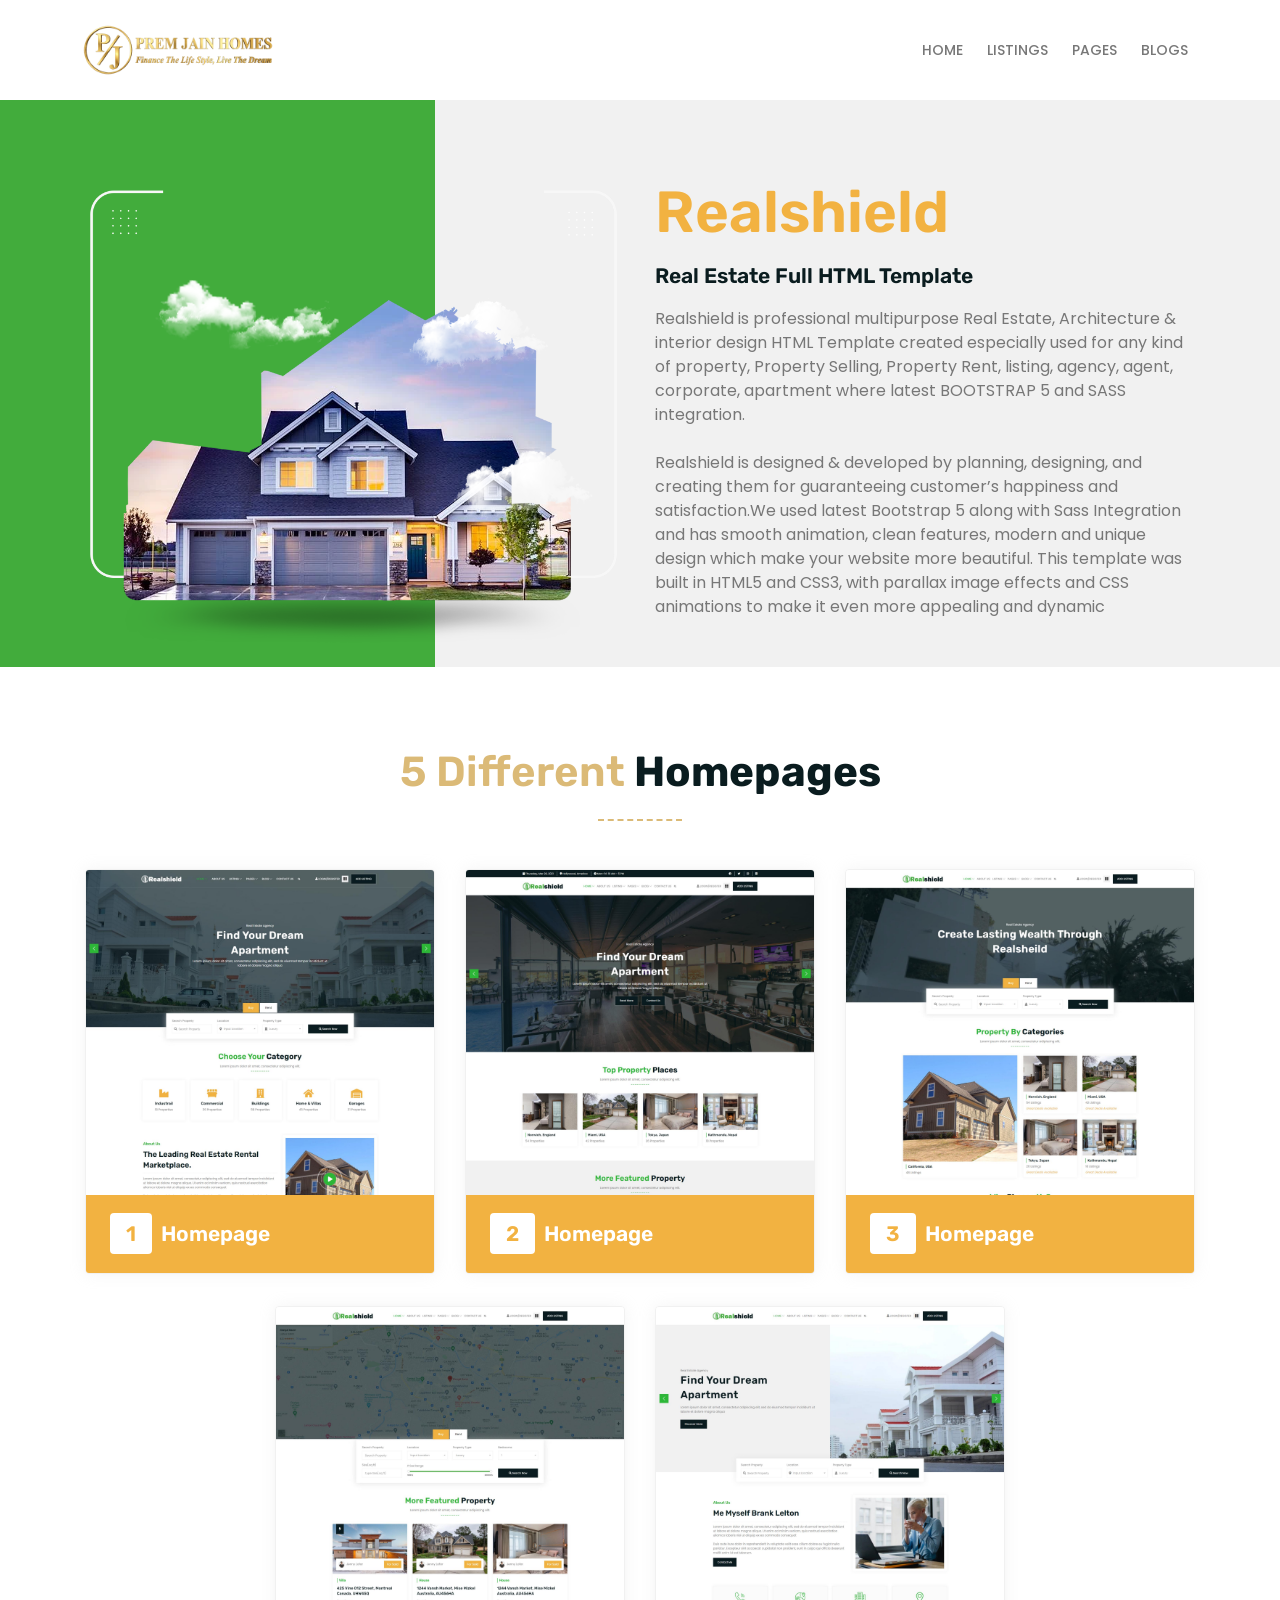
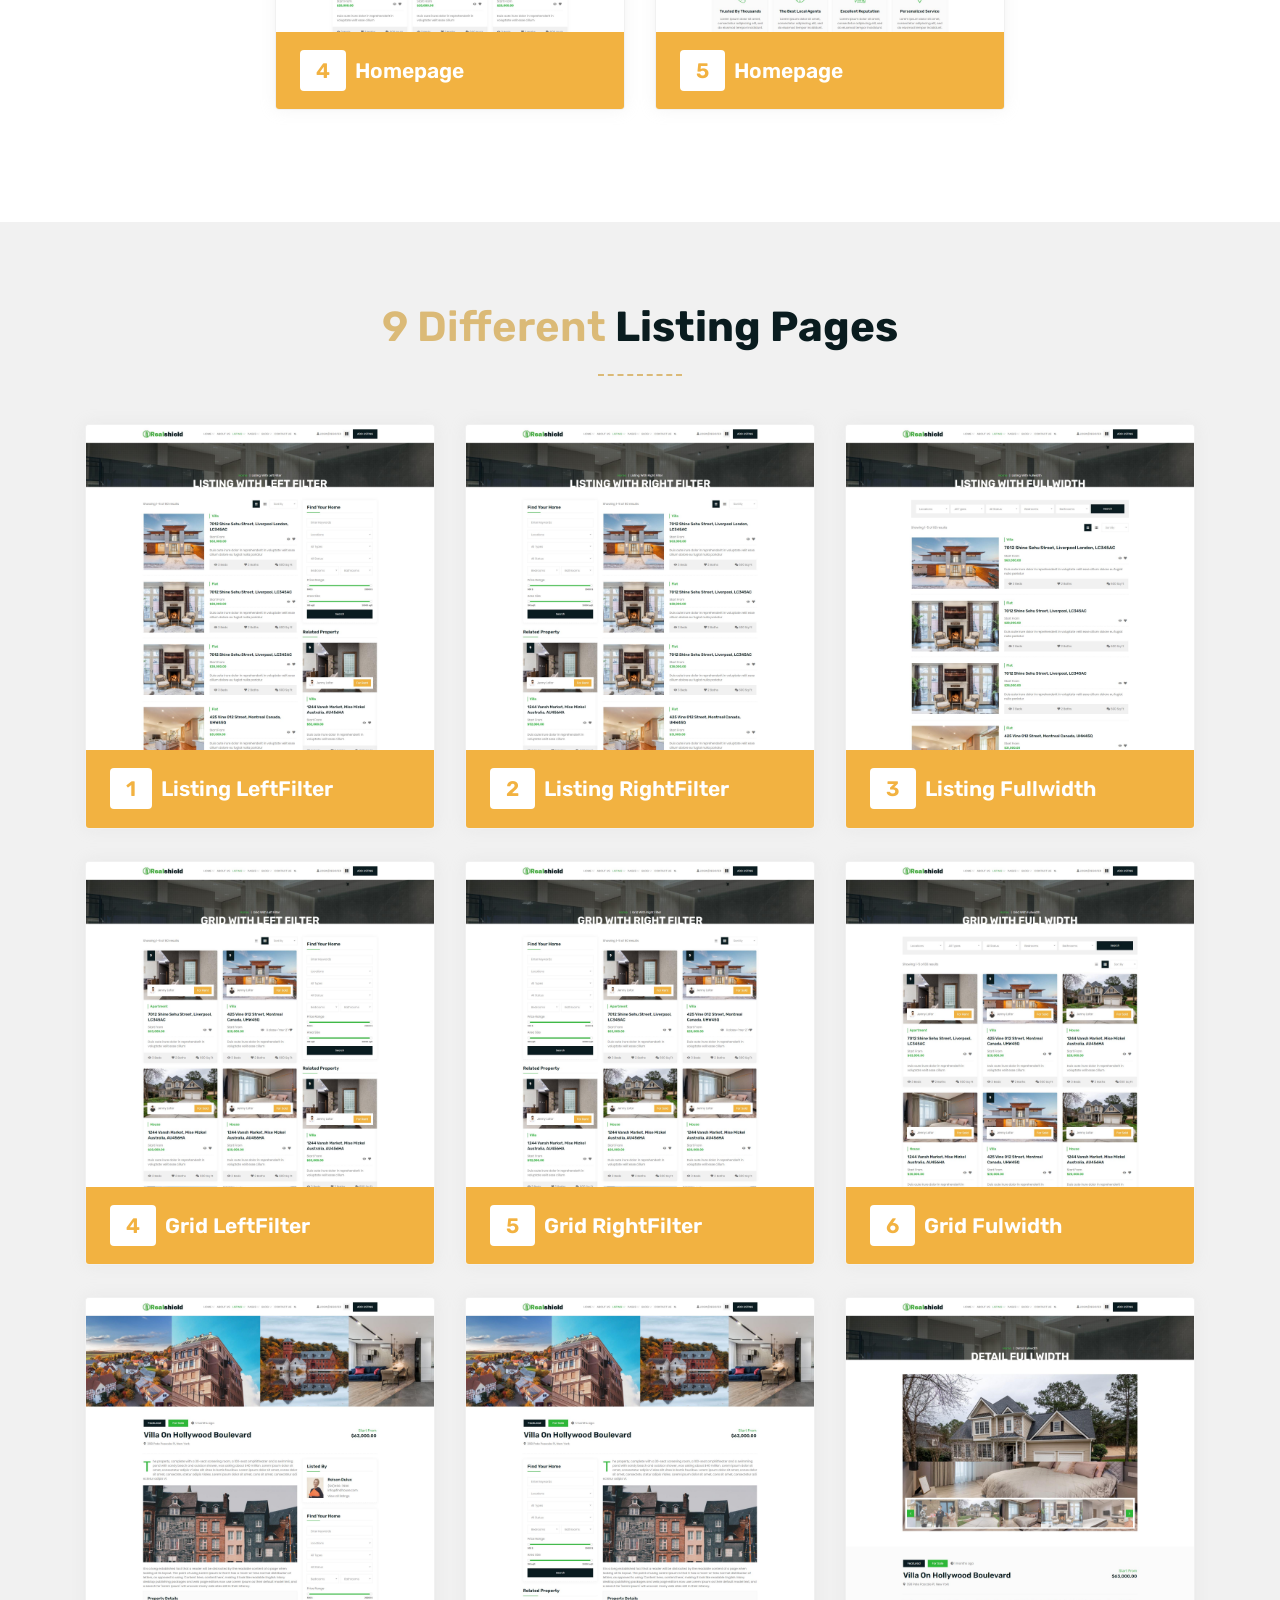
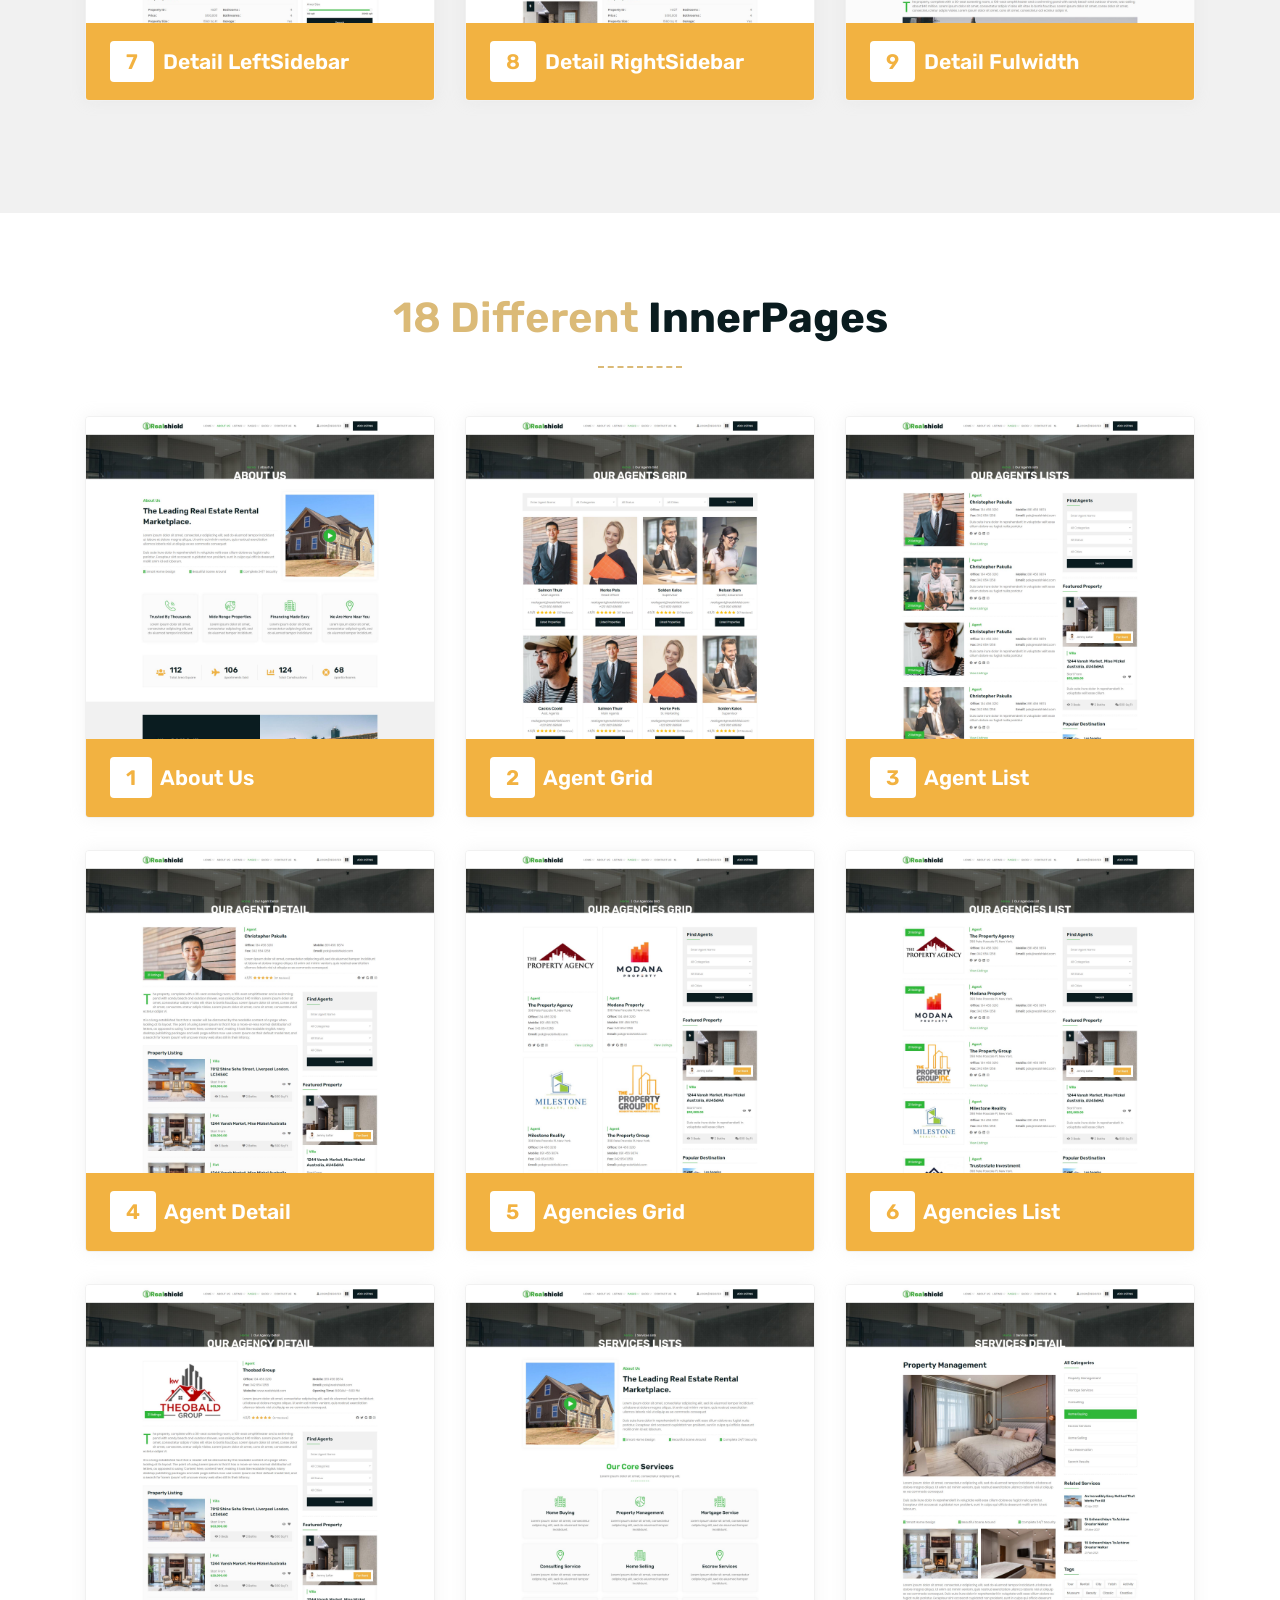
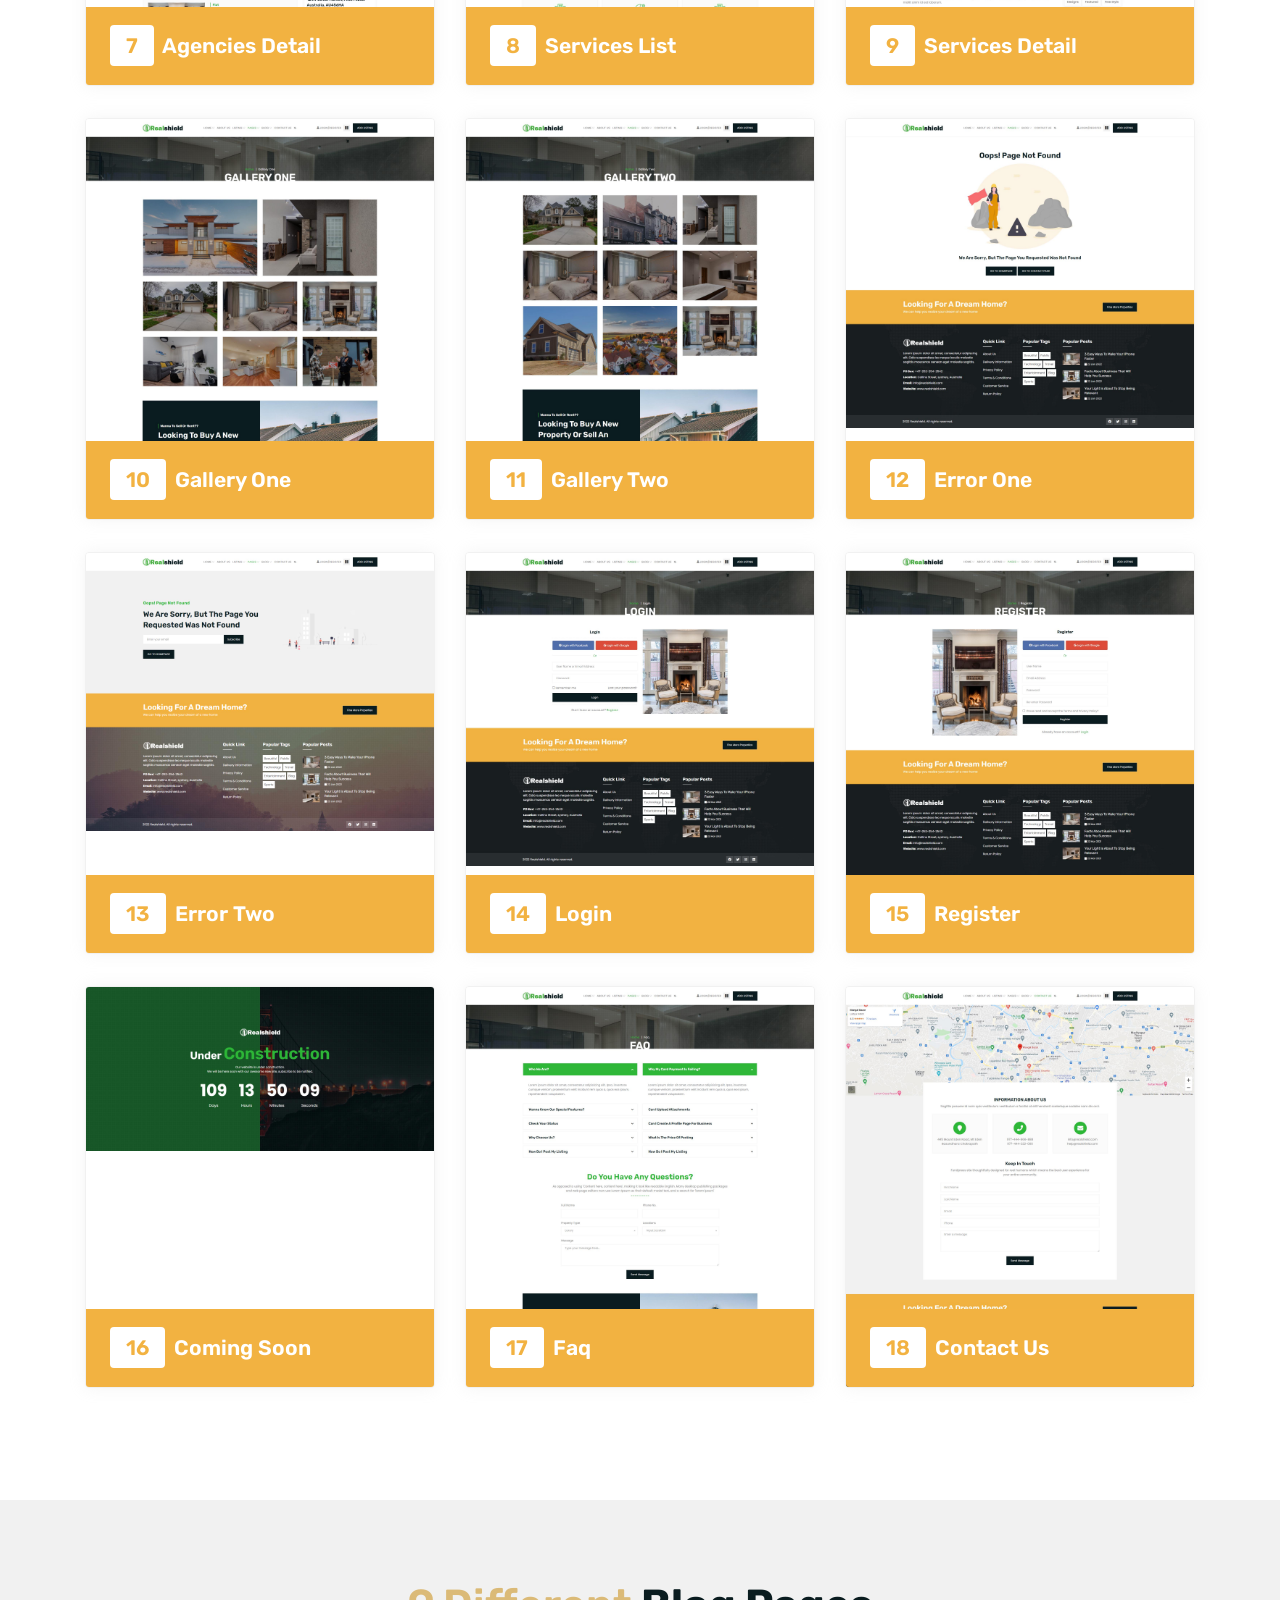
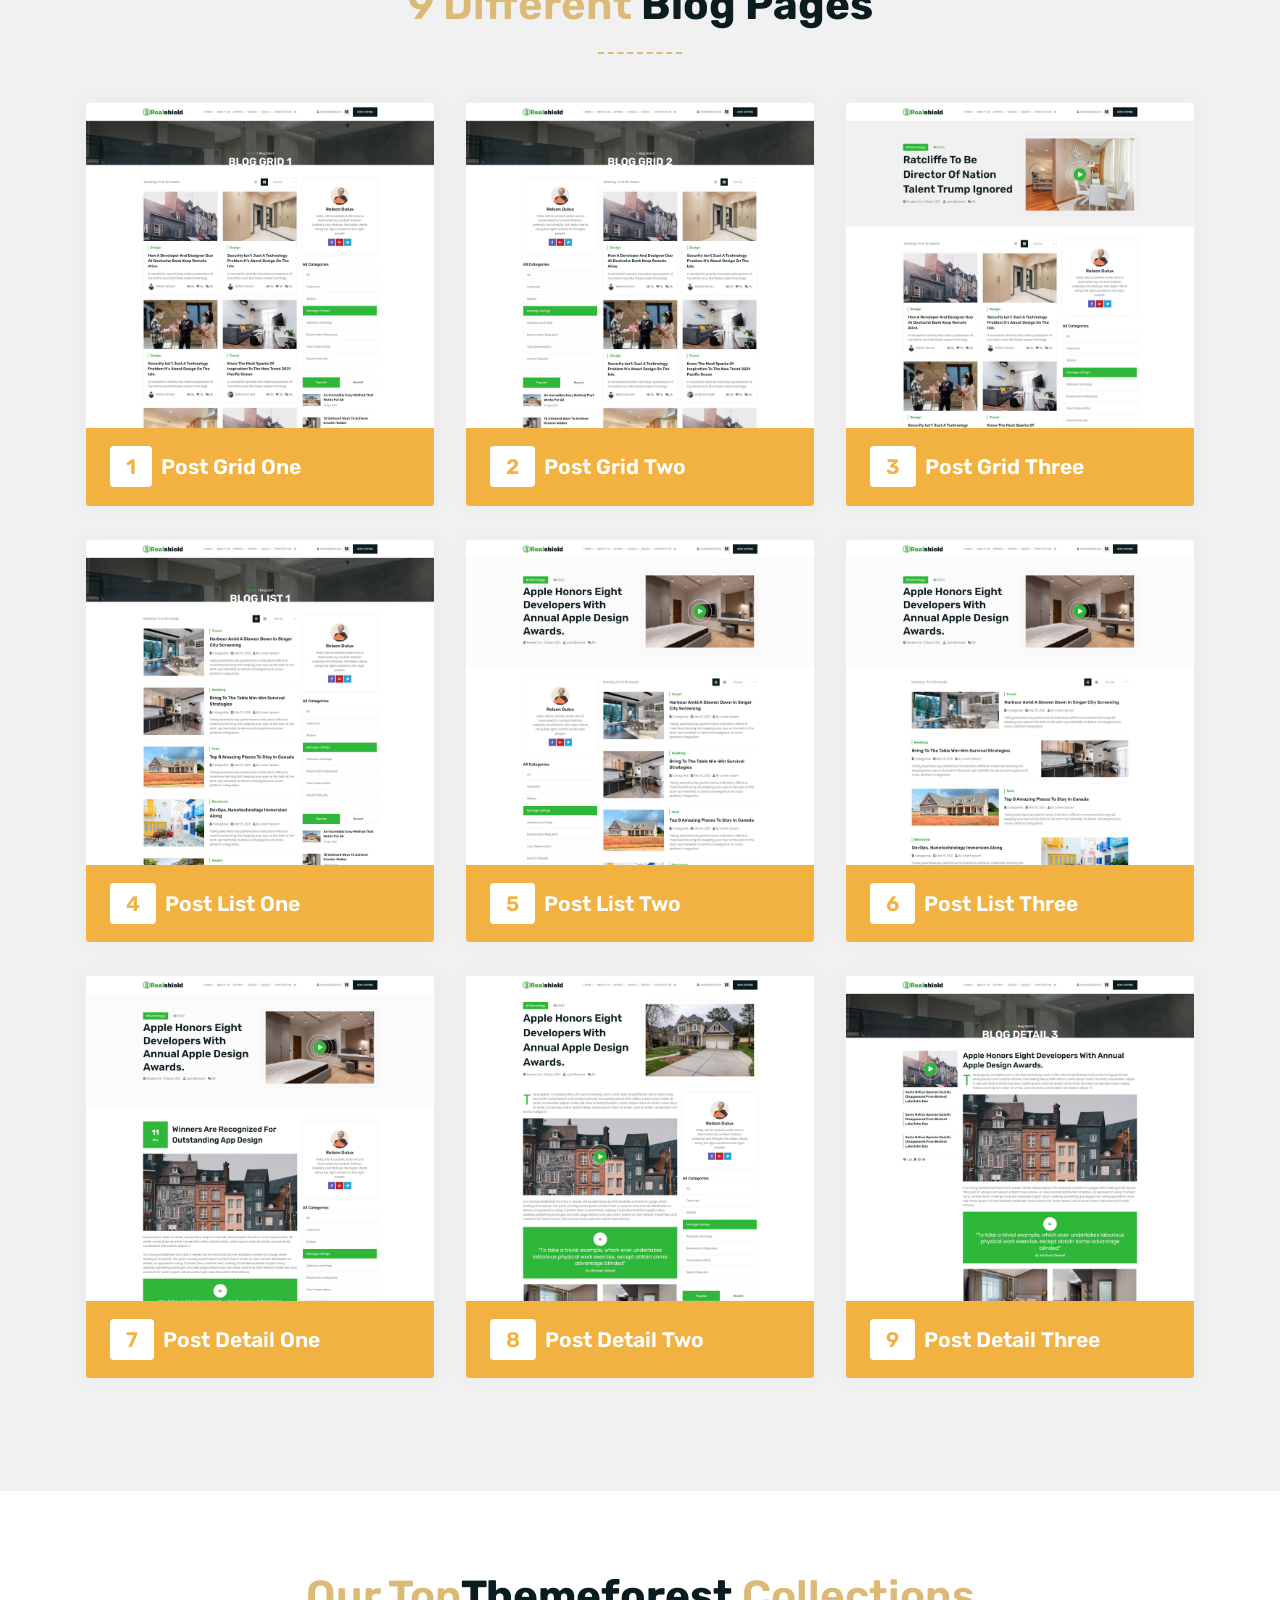
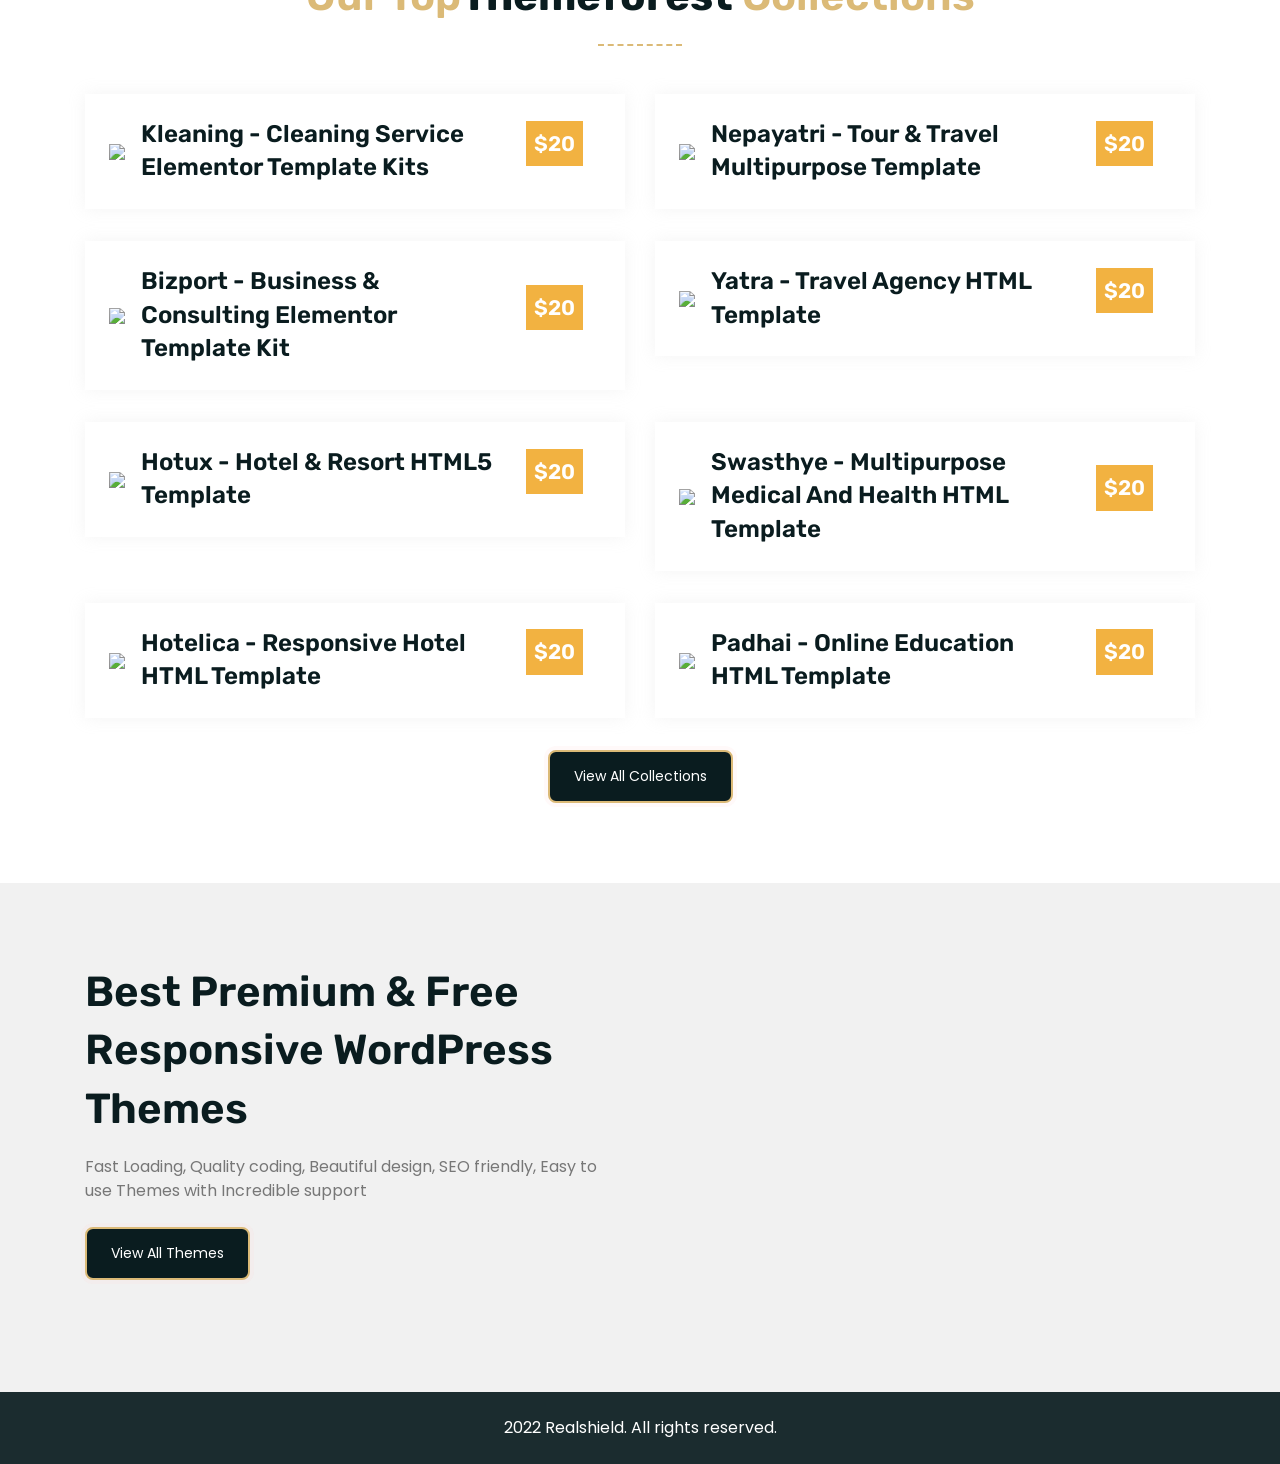
==== commit fe3d57aa: "Overwrite with final site: fixed content, header, hero, mobile nav, logo Co-Authored-By: Claude Sonn" ====
--- a/screen/index.html
+++ b/screen/index.html
@@ -1,795 +1,795 @@
-<!DOCTYPE html>
-<html xmlns="http://www.w3.org/1999/xhtml" lang="zxx">
-
-<head>
-
-    <meta charset="UTF-8">
-    <meta name="viewport" content="width=device-width, initial-scale=1">
-
-    <title>Realshield - Real Estate Full HTML Template</title>
-    <!-- Favicon -->
-    <link rel="shortcut icon" type="image/x-icon" href="../images/favicon.png">
-    <!-- Bootstrap core CSS -->
-    <link href="../css/bootstrap.min.css" rel="stylesheet" type="text/css">
-    <!--Custom CSS-->
-    <link href="../css/style.css" rel="stylesheet" type="text/css">
-    <!--Screen CSS-->
-    <link href="css/screen.css" rel="stylesheet" type="text/css">
-    <!--Plugin CSS-->
-    <link href="../css/plugin.css" rel="stylesheet" type="text/css">
-    <!--Flaticons CSS-->
-    <link href="../fonts/flaticon.css" rel="stylesheet" type="text/css">
-    <!--Font Awesome-->
-    <link rel="stylesheet" href="https://cdnjs.cloudflare.com/ajax/libs/font-awesome/4.7.0/css/font-awesome.min.css">
-    <link rel="stylesheet" href="https://cdnjs.cloudflare.com/ajax/libs/font-awesome/5.11.2/css/all.min.css">
-
-    <link rel="stylesheet" href="../fonts/line-icons.css" type="text/css">
-</head>
-<body>
-
-    <!-- Preloader -->
-    <div id="preloader">
-        <div id="status"></div>
-    </div>
-    <!-- Preloader Ends -->
-
-    <!-- header starts -->
-    <header class="main_header_area" id="screen-header">
-        <!-- Navigation Bar -->
-        <div class="header_menu" id="header_menu">
-            <nav class="navbar navbar-default">
-                <div class="container">
-                    <div class="navbar-flex d-flex align-items-center justify-content-between w-100 pb-3 pt-3">
-                        <!-- Brand and toggle get grouped for better mobile display -->
-                        <div class="navbar-header">
-                            <a class="navbar-brand" href="index.html">
-                                <img src="../images/logo.png" alt="image">
-                            </a>
-                        </div>
-                        <!-- Collect the nav links, forms, and other content for toggling -->
-                        <div class="navbar-collapse1 d-flex align-items-center" id="bs-example-navbar-collapse-1">
-                            <ul class="nav navbar-nav" id="responsive-menu">
-
-                                <li><a href="#home">Home</a></li>
-                                <li><a href="#listing">Listings</a></li>
-                                <li><a href="#pages">Pages</a></li>
-                                <li><a href="#blog">Blogs</a></li>
-                            </ul>
-                        </div><!-- /.navbar-collapse -->   
-
-                        <div id="slicknav-mobile"></div>
-                    </div>
-                </div><!-- /.container-fluid --> 
-            </nav>
-        </div>
-        <!-- Navigation Bar Ends -->
-    </header>
-    <!-- header ends -->
-
-    <!-- banner starts -->
-    <section class="bannerscreen pb-0 bg-grey"> 
-        <div class="container">
-            <div class="bannerscreen-contentbox position-relative">
-                <div class="row align-items-center">
-                    <div class="col-lg-6">
-                        <div class="real-image position-relative">
-                            <img src="images/real.png" alt="" class="">
-                        </div>
-                    </div>
-                    <div class="col-lg-6">
-                        <div class="content-inner pb-5 text-lg-start text-center">
-                            <h1 class="theme2 mb-1">Realshield</h1>
-                            <h4 class="">Real Estate Full HTML Template</h4>
-                            <p class="">Realshield is professional multipurpose Real Estate, Architecture & interior design HTML Template created especially used for any kind of property, Property Selling, Property Rent, listing, agency, agent, corporate, apartment where latest BOOTSTRAP 5 and SASS integration.<br><br>Realshield is designed & developed by planning, designing, and creating them for guaranteeing customer’s happiness and satisfaction.We used latest Bootstrap 5 along with Sass Integration and has smooth animation, clean features, modern and unique design which make your website more beautiful. This template was built in HTML5 and CSS3, with parallax image effects and CSS animations to make it even more appealing and dynamic</p>
-                        </div>
-                    </div>
-                </div>
-            </div>
-        </div>
-    </section>
-    <!-- banner ends -->
-
-
-    <!-- Trending Starts -->
-    <section class="trending pt-10" id="home">
-        <div class="container">
-            <div class="section-title mb-6 pb-1 w-75 mx-auto text-center">
-                <h2 class="m-0">5 Different <span>Homepages</span></h2>
-            </div>  
-            <div class="trend-box">
-                <div class="row align-items-center justify-content-center">
-                    <div class="col-lg-4 col-md-6 col-sm-6 mb-4">
-                        <div class="trend-item box-shadow rounded bg-white border position-relative">
-                            <div class="trend-image">
-                                <a href="https://htmldesigntemplates.com/html/realshield/index.html"><img src="images/01.jpg" alt="image"></a>
-                            </div>
-                            <div class="trend-content p-4 bg-theme2 position-absolute bottom-0 w-100">
-                                <h4 class="mb-0"><a href="https://htmldesigntemplates.com/html/realshield/index.html" class="white">
-                                    <span class="bg-white rounded p-2 px-3 me-1 theme2">1</span> Homepage</a></h4>
-                            </div>
-                        </div>
-                    </div>
-                    <div class="col-lg-4 col-md-6 col-sm-6 mb-4">
-                        <div class="trend-item box-shadow rounded bg-white border position-relative">
-                            <div class="trend-image">
-                                <a href="https://htmldesigntemplates.com/html/realshield/index-1.html"><img src="images/02.jpg" alt="image"></a>
-                            </div>
-                            <div class="trend-content p-4 bg-theme2 position-absolute bottom-0 w-100">
-                                <h4 class="mb-0"><a href="https://htmldesigntemplates.com/html/realshield/index-1.html" class="white">
-                                    <span class="bg-white rounded p-2 px-3 me-1 theme2">2</span> Homepage</a></h4>
-                            </div>
-                        </div>
-                    </div>
-                    <div class="col-lg-4 col-md-6 col-sm-6 mb-4">
-                        <div class="trend-item box-shadow rounded bg-white border position-relative">
-                            <div class="trend-image">
-                                <a href="https://htmldesigntemplates.com/html/realshield/index-2.html"><img src="images/03.jpg" alt="image"></a>
-                            </div>
-                            <div class="trend-content p-4 bg-theme2 position-absolute bottom-0 w-100">
-                                <h4 class="mb-0"><a href="https://htmldesigntemplates.com/html/realshield/index-2.html" class="white">
-                                    <span class="bg-white rounded p-2 px-3 me-1 theme2">3</span> Homepage</a></h4>
-                            </div>
-                        </div>
-                    </div>
-                    <div class="col-lg-4 col-md-6 col-sm-6 mb-4">
-                        <div class="trend-item box-shadow rounded bg-white border position-relative">
-                            <div class="trend-image">
-                                <a href="https://htmldesigntemplates.com/html/realshield/index-3.html"><img src="images/04.jpg" alt="image"></a>
-                            </div>
-                            <div class="trend-content p-4 bg-theme2 position-absolute bottom-0 w-100">
-                                <h4 class="mb-0"><a href="https://htmldesigntemplates.com/html/realshield/index-3.html" class="white">
-                                    <span class="bg-white rounded p-2 px-3 me-1 theme2">4</span> Homepage</a></h4>
-                            </div>
-                        </div>
-                    </div>
-                    <div class="col-lg-4 col-md-6 col-sm-6 mb-4">
-                        <div class="trend-item box-shadow rounded bg-white border position-relative">
-                            <div class="trend-image">
-                                <a href="https://htmldesigntemplates.com/html/realshield/index-4.html"><img src="images/05.jpg" alt="image"></a>
-                            </div>
-                            <div class="trend-content p-4 bg-theme2 position-absolute bottom-0 w-100">
-                                <h4 class="mb-0"><a href="https://htmldesigntemplates.com/html/realshield/index-4.html" class="white">
-                                    <span class="bg-white rounded p-2 px-3 me-1 theme2">5</span> Homepage</a></h4>
-                            </div>
-                        </div>
-                    </div>
-                </div>
-            </div>    
-        </div>
-    </section>
-    <!-- Trending Ends -->
-
-    <!-- Trending Starts -->
-    <section class="trending pt-10 bg-grey" id="listing">
-        <div class="container">
-            <div class="section-title mb-6 pb-1 w-75 mx-auto text-center">
-                <h2 class="m-0">9 Different <span>Listing Pages</span></h2>
-            </div>  
-            <div class="trend-box">
-                <div class="row align-items-center justify-content-center">
-                    <div class="col-lg-4 col-md-6 col-sm-6 mb-4">
-                        <div class="trend-item box-shadow rounded bg-white border position-relative">
-                            <div class="trend-image">
-                                <a href="https://htmldesigntemplates.com/html/realshield/listing-leftfilter.html"><img src="images/06.jpg" alt="image"></a>
-                            </div>
-                            <div class="trend-content p-4 bg-theme2 position-absolute bottom-0 w-100">
-                                <h4 class="mb-0"><a href="https://htmldesigntemplates.com/html/realshield/listing-leftfilter.html" class="white">
-                                    <span class="bg-white rounded p-2 px-3 me-1 theme2">1</span> Listing LeftFilter</a></h4>
-                            </div>
-                        </div>
-                    </div>
-                    <div class="col-lg-4 col-md-6 col-sm-6 mb-4">
-                        <div class="trend-item box-shadow rounded bg-white border position-relative">
-                            <div class="trend-image">
-                                <a href="https://htmldesigntemplates.com/html/realshield/listing-rightfilter.html"><img src="images/07.jpg" alt="image"></a>
-                            </div>
-                            <div class="trend-content p-4 bg-theme2 position-absolute bottom-0 w-100">
-                                <h4 class="mb-0"><a href="https://htmldesigntemplates.com/html/realshield/listing-rightfilter.html" class="white">
-                                    <span class="bg-white rounded p-2 px-3 me-1 theme2">2</span> Listing RightFilter</a></h4>
-                            </div>
-                        </div>
-                    </div>
-                    <div class="col-lg-4 col-md-6 col-sm-6 mb-4">
-                        <div class="trend-item box-shadow rounded bg-white border position-relative">
-                            <div class="trend-image">
-                                <a href="https://htmldesigntemplates.com/html/realshield/listing-fullwidth.html"><img src="images/08.jpg" alt="image"></a>
-                            </div>
-                            <div class="trend-content p-4 bg-theme2 position-absolute bottom-0 w-100">
-                                <h4 class="mb-0"><a href="https://htmldesigntemplates.com/html/realshield/listing-fullwidth.html" class="white">
-                                    <span class="bg-white rounded p-2 px-3 me-1 theme2">3</span> Listing Fullwidth</a></h4>
-                            </div>
-                        </div>
-                    </div>
-                    <div class="col-lg-4 col-md-6 col-sm-6 mb-4">
-                        <div class="trend-item box-shadow rounded bg-white border position-relative">
-                            <div class="trend-image">
-                                <a href="https://htmldesigntemplates.com/html/realshield/grid-leftfilter.html"><img src="images/09.jpg" alt="image"></a>
-                            </div>
-                            <div class="trend-content p-4 bg-theme2 position-absolute bottom-0 w-100">
-                                <h4 class="mb-0"><a href="https://htmldesigntemplates.com/html/realshield/grid-leftfilter.html" class="white">
-                                    <span class="bg-white rounded p-2 px-3 me-1 theme2">4</span> Grid LeftFilter</a></h4>
-                            </div>
-                        </div>
-                    </div>
-                    <div class="col-lg-4 col-md-6 col-sm-6 mb-4">
-                        <div class="trend-item box-shadow rounded bg-white border position-relative">
-                            <div class="trend-image">
-                                <a href="https://htmldesigntemplates.com/html/realshield/grid-leftfilter.html"><img src="images/10.jpg" alt="image"></a>
-                            </div>
-                            <div class="trend-content p-4 bg-theme2 position-absolute bottom-0 w-100">
-                                <h4 class="mb-0"><a href="https://htmldesigntemplates.com/html/realshield/grid-rightfilter.html" class="white">
-                                    <span class="bg-white rounded p-2 px-3 me-1 theme2">5</span> Grid RightFilter</a></h4>
-                            </div>
-                        </div>
-                    </div>
-                    <div class="col-lg-4 col-md-6 col-sm-6 mb-4">
-                        <div class="trend-item box-shadow rounded bg-white border position-relative">
-                            <div class="trend-image">
-                                <a href="https://htmldesigntemplates.com/html/realshield/grid-fullwidth.html"><img src="images/11.jpg" alt="image"></a>
-                            </div>
-                            <div class="trend-content p-4 bg-theme2 position-absolute bottom-0 w-100">
-                                <h4 class="mb-0"><a href="https://htmldesigntemplates.com/html/realshield/grid-fullwidth.html" class="white">
-                                    <span class="bg-white rounded p-2 px-3 me-1 theme2">6</span> Grid Fulwidth</a></h4>
-                            </div>
-                        </div>
-                    </div>
-                    <div class="col-lg-4 col-md-6 col-sm-6 mb-4">
-                        <div class="trend-item box-shadow rounded bg-white border position-relative">
-                            <div class="trend-image">
-                                <a href="https://htmldesigntemplates.com/html/realshield/detail-leftside.html"><img src="images/12.jpg" alt="image"></a>
-                            </div>
-                            <div class="trend-content p-4 bg-theme2 position-absolute bottom-0 w-100">
-                                <h4 class="mb-0"><a href="https://htmldesigntemplates.com/html/realshield/detail-leftside.html" class="white">
-                                    <span class="bg-white rounded p-2 px-3 me-1 theme2">7</span> Detail LeftSidebar</a></h4>
-                            </div>
-                        </div>
-                    </div>
-                    <div class="col-lg-4 col-md-6 col-sm-6 mb-4">
-                        <div class="trend-item box-shadow rounded bg-white border position-relative">
-                            <div class="trend-image">
-                                <a href="https://htmldesigntemplates.com/html/realshield/detail-rightside.html"><img src="images/13.jpg" alt="image"></a>
-                            </div>
-                            <div class="trend-content p-4 bg-theme2 position-absolute bottom-0 w-100">
-                                <h4 class="mb-0"><a href="https://htmldesigntemplates.com/html/realshield/detail-rightside.html" class="white">
-                                    <span class="bg-white rounded p-2 px-3 me-1 theme2">8</span> Detail RightSidebar</a></h4>
-                            </div>
-                        </div>
-                    </div>
-                    <div class="col-lg-4 col-md-6 col-sm-6 mb-4">
-                        <div class="trend-item box-shadow rounded bg-white border position-relative">
-                            <div class="trend-image">
-                                <a href="https://htmldesigntemplates.com/html/realshield/detail-fullwidth.html"><img src="images/14.jpg" alt="image"></a>
-                            </div>
-                            <div class="trend-content p-4 bg-theme2 position-absolute bottom-0 w-100">
-                                <h4 class="mb-0"><a href="https://htmldesigntemplates.com/html/realshield/detail-fullwidth.html" class="white">
-                                    <span class="bg-white rounded p-2 px-3 me-1 theme2">9</span> Detail Fulwidth</a></h4>
-                            </div>
-                        </div>
-                    </div>
-                </div>
-            </div>    
-        </div>
-    </section>
-    <!-- Trending Ends -->
-
-    <!-- Trending Starts -->
-    <section class="trending pt-10" id="pages">
-        <div class="container">
-            <div class="section-title mb-6 pb-1 w-75 mx-auto text-center">
-                <h2 class="m-0">18 Different <span>InnerPages</span></h2>
-            </div>  
-            <div class="trend-box">
-                <div class="row align-items-center justify-content-center">
-                    <div class="col-lg-4 col-md-6 col-sm-6 mb-4">
-                        <div class="trend-item box-shadow rounded bg-white border position-relative">
-                            <div class="trend-image">
-                                <a href="https://htmldesigntemplates.com/html/realshield/about.html"><img src="images/24.jpg" alt="image"></a>
-                            </div>
-                            <div class="trend-content p-4 bg-theme2 position-absolute bottom-0 w-100">
-                                <h4 class="mb-0"><a href="https://htmldesigntemplates.com/html/realshield/about.html" class="white">
-                                    <span class="bg-white rounded p-2 px-3 me-1 theme2">1</span> About Us</a></h4>
-                            </div>
-                        </div>
-                    </div>
-                    <div class="col-lg-4 col-md-6 col-sm-6 mb-4">
-                        <div class="trend-item box-shadow rounded bg-white border position-relative">
-                            <div class="trend-image">
-                                <a href="https://htmldesigntemplates.com/html/realshield/agent1.html"><img src="images/25.jpg" alt="image"></a>
-                            </div>
-                            <div class="trend-content p-4 bg-theme2 position-absolute bottom-0 w-100">
-                                <h4 class="mb-0"><a href="https://htmldesigntemplates.com/html/realshield/agent1.html" class="white">
-                                    <span class="bg-white rounded p-2 px-3 me-1 theme2">2</span> Agent grid</a></h4>
-                            </div>
-                        </div>
-                    </div>
-                    <div class="col-lg-4 col-md-6 col-sm-6 mb-4">
-                        <div class="trend-item box-shadow rounded bg-white border position-relative">
-                            <div class="trend-image">
-                                <a href="https://htmldesigntemplates.com/html/realshield/agent.html"><img src="images/26.jpg" alt="image"></a>
-                            </div>
-                            <div class="trend-content p-4 bg-theme2 position-absolute bottom-0 w-100">
-                                <h4 class="mb-0"><a href="https://htmldesigntemplates.com/html/realshield/agent.html" class="white">
-                                    <span class="bg-white rounded p-2 px-3 me-1 theme2">3</span> Agent List</a></h4>
-                            </div>
-                        </div>
-                    </div>
-                    <div class="col-lg-4 col-md-6 col-sm-6 mb-4">
-                        <div class="trend-item box-shadow rounded bg-white border position-relative">
-                            <div class="trend-image">
-                                <a href="https://htmldesigntemplates.com/html/realshield/agent-detail.html"><img src="images/27.jpg" alt="image"></a>
-                            </div>
-                            <div class="trend-content p-4 bg-theme2 position-absolute bottom-0 w-100">
-                                <h4 class="mb-0"><a href="https://htmldesigntemplates.com/html/realshield/agent-detail.html" class="white">
-                                    <span class="bg-white rounded p-2 px-3 me-1 theme2">4</span> Agent Detail</a></h4>
-                            </div>
-                        </div>
-                    </div>
-
-                    <div class="col-lg-4 col-md-6 col-sm-6 mb-4">
-                        <div class="trend-item box-shadow rounded bg-white border position-relative">
-                            <div class="trend-image">
-                                <a href="https://htmldesigntemplates.com/html/realshield/agencies.html"><img src="images/28.jpg" alt="image"></a>
-                            </div>
-                            <div class="trend-content p-4 bg-theme2 position-absolute bottom-0 w-100">
-                                <h4 class="mb-0"><a href="https://htmldesigntemplates.com/html/realshield/agencies.html" class="white">
-                                    <span class="bg-white rounded p-2 px-3 me-1 theme2">5</span> Agencies grid</a></h4>
-                            </div>
-                        </div>
-                    </div>
-                    <div class="col-lg-4 col-md-6 col-sm-6 mb-4">
-                        <div class="trend-item box-shadow rounded bg-white border position-relative">
-                            <div class="trend-image">
-                                <a href="https://htmldesigntemplates.com/html/realshield/agencies1.html"><img src="images/29.jpg" alt="image"></a>
-                            </div>
-                            <div class="trend-content p-4 bg-theme2 position-absolute bottom-0 w-100">
-                                <h4 class="mb-0"><a href="https://htmldesigntemplates.com/html/realshield/agencies1.html" class="white">
-                                    <span class="bg-white rounded p-2 px-3 me-1 theme2">6</span> Agencies List</a></h4>
-                            </div>
-                        </div>
-                    </div>
-                    <div class="col-lg-4 col-md-6 col-sm-6 mb-4">
-                        <div class="trend-item box-shadow rounded bg-white border position-relative">
-                            <div class="trend-image">
-                                <a href="https://htmldesigntemplates.com/html/realshield/agencies-detail.html"><img src="images/30.jpg" alt="image"></a>
-                            </div>
-                            <div class="trend-content p-4 bg-theme2 position-absolute bottom-0 w-100">
-                                <h4 class="mb-0"><a href="https://htmldesigntemplates.com/html/realshield/agencies-detail.html" class="white">
-                                    <span class="bg-white rounded p-2 px-3 me-1 theme2">7</span> Agencies Detail</a></h4>
-                            </div>
-                        </div>
-                    </div>
-                    <div class="col-lg-4 col-md-6 col-sm-6 mb-4">
-                        <div class="trend-item box-shadow rounded bg-white border position-relative">
-                            <div class="trend-image">
-                                <a href="https://htmldesigntemplates.com/html/realshield/services.html"><img src="images/31.jpg" alt="image"></a>
-                            </div>
-                            <div class="trend-content p-4 bg-theme2 position-absolute bottom-0 w-100">
-                                <h4 class="mb-0"><a href="https://htmldesigntemplates.com/html/realshield/services.html" class="white">
-                                    <span class="bg-white rounded p-2 px-3 me-1 theme2">8</span> Services List</a></h4>
-                            </div>
-                        </div>
-                    </div>
-                    <div class="col-lg-4 col-md-6 col-sm-6 mb-4">
-                        <div class="trend-item box-shadow rounded bg-white border position-relative">
-                            <div class="trend-image">
-                                <a href="https://htmldesigntemplates.com/html/realshield/services-detail.html"><img src="images/32.jpg" alt="image"></a>
-                            </div>
-                            <div class="trend-content p-4 bg-theme2 position-absolute bottom-0 w-100">
-                                <h4 class="mb-0"><a href="https://htmldesigntemplates.com/html/realshield/services-detail.html" class="white">
-                                    <span class="bg-white rounded p-2 px-3 me-1 theme2">9</span> Services Detail</a></h4>
-                            </div>
-                        </div>
-                    </div>
-
-                    <div class="col-lg-4 col-md-6 col-sm-6 mb-4">
-                        <div class="trend-item box-shadow rounded bg-white border position-relative">
-                            <div class="trend-image">
-                                <a href="https://htmldesigntemplates.com/html/realshield/gallery.html"><img src="images/33.jpg" alt="image"></a>
-                            </div>
-                            <div class="trend-content p-4 bg-theme2 position-absolute bottom-0 w-100">
-                                <h4 class="mb-0"><a href="https://htmldesigntemplates.com/html/realshield/gallery.html" class="white">
-                                    <span class="bg-white rounded p-2 px-3 me-1 theme2">10</span> Gallery One</a></h4>
-                            </div>
-                        </div>
-                    </div>
-                    <div class="col-lg-4 col-md-6 col-sm-6 mb-4">
-                        <div class="trend-item box-shadow rounded bg-white border position-relative">
-                            <div class="trend-image">
-                                <a href="https://htmldesigntemplates.com/html/realshield/services-detail.html"><img src="images/34.jpg" alt="image"></a>
-                            </div>
-                            <div class="trend-content p-4 bg-theme2 position-absolute bottom-0 w-100">
-                                <h4 class="mb-0"><a href="https://htmldesigntemplates.com/html/realshield/services-detail.html" class="white">
-                                    <span class="bg-white rounded p-2 px-3 me-1 theme2">11</span> Gallery Two</a></h4>
-                            </div>
-                        </div>
-                    </div>
-
-                    <div class="col-lg-4 col-md-6 col-sm-6 mb-4">
-                        <div class="trend-item box-shadow rounded bg-white border position-relative">
-                            <div class="trend-image">
-                                <a href="https://htmldesigntemplates.com/html/realshield/404.html"><img src="images/35.jpg" alt="image"></a>
-                            </div>
-                            <div class="trend-content p-4 bg-theme2 position-absolute bottom-0 w-100">
-                                <h4 class="mb-0"><a href="https://htmldesigntemplates.com/html/realshield/404.html" class="white">
-                                    <span class="bg-white rounded p-2 px-3 me-1 theme2">12</span> Error One</a></h4>
-                            </div>
-                        </div>
-                    </div>
-                    <div class="col-lg-4 col-md-6 col-sm-6 mb-4">
-                        <div class="trend-item box-shadow rounded bg-white border position-relative">
-                            <div class="trend-image">
-                                <a href="https://htmldesigntemplates.com/html/realshield/404-1.html"><img src="images/36.jpg" alt="image"></a>
-                            </div>
-                            <div class="trend-content p-4 bg-theme2 position-absolute bottom-0 w-100">
-                                <h4 class="mb-0"><a href="https://htmldesigntemplates.com/html/realshield/404-1.html" class="white">
-                                    <span class="bg-white rounded p-2 px-3 me-1 theme2">13</span> Error Two</a></h4>
-                            </div>
-                        </div>
-                    </div>
-
-                    <div class="col-lg-4 col-md-6 col-sm-6 mb-4">
-                        <div class="trend-item box-shadow rounded bg-white border position-relative">
-                            <div class="trend-image">
-                                <a href="https://htmldesigntemplates.com/html/realshield/login.html"><img src="images/37.jpg" alt="image"></a>
-                            </div>
-                            <div class="trend-content p-4 bg-theme2 position-absolute bottom-0 w-100">
-                                <h4 class="mb-0"><a href="https://htmldesigntemplates.com/html/realshield/login.html" class="white">
-                                    <span class="bg-white rounded p-2 px-3 me-1 theme2">14</span> Login</a></h4>
-                            </div>
-                        </div>
-                    </div>
-                    <div class="col-lg-4 col-md-6 col-sm-6 mb-4">
-                        <div class="trend-item box-shadow rounded bg-white border position-relative">
-                            <div class="trend-image">
-                                <a href="https://htmldesigntemplates.com/html/realshield/register.html"><img src="images/38.jpg" alt="image"></a>
-                            </div>
-                            <div class="trend-content p-4 bg-theme2 position-absolute bottom-0 w-100">
-                                <h4 class="mb-0"><a href="https://htmldesigntemplates.com/html/realshield/register.html" class="white">
-                                    <span class="bg-white rounded p-2 px-3 me-1 theme2">15</span> Register</a></h4>
-                            </div>
-                        </div>
-                    </div>
-
-                    <div class="col-lg-4 col-md-6 col-sm-6 mb-4">
-                        <div class="trend-item box-shadow rounded bg-white border position-relative">
-                            <div class="trend-image">
-                                <a href="https://htmldesigntemplates.com/html/realshield/comingsoon.html"><img src="images/39.jpg" alt="image"></a>
-                            </div>
-                            <div class="trend-content p-4 bg-theme2 position-absolute bottom-0 w-100">
-                                <h4 class="mb-0"><a href="https://htmldesigntemplates.com/html/realshield/comingsoon.html" class="white">
-                                    <span class="bg-white rounded p-2 px-3 me-1 theme2">16</span> Coming Soon</a></h4>
-                            </div>
-                        </div>
-                    </div>
-                    <div class="col-lg-4 col-md-6 col-sm-6 mb-4">
-                        <div class="trend-item box-shadow rounded bg-white border position-relative">
-                            <div class="trend-image">
-                                <a href="https://htmldesigntemplates.com/html/realshield/faq.html"><img src="images/40.jpg" alt="image"></a>
-                            </div>
-                            <div class="trend-content p-4 bg-theme2 position-absolute bottom-0 w-100">
-                                <h4 class="mb-0"><a href="https://htmldesigntemplates.com/html/realshield/faq.html" class="white">
-                                    <span class="bg-white rounded p-2 px-3 me-1 theme2">17</span> Faq</a></h4>
-                            </div>
-                        </div>
-                    </div>
-
-                    <div class="col-lg-4 col-md-6 col-sm-6 mb-4">
-                        <div class="trend-item box-shadow rounded bg-white border position-relative">
-                            <div class="trend-image">
-                                <a href="https://htmldesigntemplates.com/html/realshield/contact.html"><img src="images/41.jpg" alt="image"></a>
-                            </div>
-                            <div class="trend-content p-4 bg-theme2 position-absolute bottom-0 w-100">
-                                <h4 class="mb-0"><a href="https://htmldesigntemplates.com/html/realshield/contact.html" class="white">
-                                <span class="bg-white rounded p-2 px-3 me-1 theme2">18</span> Contact Us</a></h4>
-                            </div>
-                        </div>
-                    </div>
-
-                </div>
-            </div>    
-        </div>
-    </section>
-    <!-- Trending Ends -->
-
-    <!-- Trending Starts -->
-    <section class="trending pt-10 bg-grey" id="blog">
-        <div class="container">
-            <div class="section-title mb-6 pb-1 w-75 mx-auto text-center">
-                <h2 class="m-0">9 Different <span>Blog Pages</span></h2>
-            </div>  
-            <div class="trend-box">
-                <div class="row align-items-center justify-content-center">
-                    <div class="col-lg-4 col-md-6 col-sm-6 mb-4">
-                        <div class="trend-item box-shadow rounded bg-white border position-relative">
-                            <div class="trend-image">
-                                <a href="https://htmldesigntemplates.com/html/realshield/post-grid-1.html"><img src="images/15.jpg" alt="image"></a>
-                            </div>
-                            <div class="trend-content p-4 bg-theme2 position-absolute bottom-0 w-100">
-                                <h4 class="mb-0"><a href="https://htmldesigntemplates.com/html/realshield/post-grid-1.html" class="white">
-                                    <span class="bg-white rounded p-2 px-3 me-1 theme2">1</span> Post Grid One</a></h4>
-                            </div>
-                        </div>
-                    </div>
-                    <div class="col-lg-4 col-md-6 col-sm-6 mb-4">
-                        <div class="trend-item box-shadow rounded bg-white border position-relative">
-                            <div class="trend-image">
-                                <a href="https://htmldesigntemplates.com/html/realshield/post-grid-2.html"><img src="images/16.jpg" alt="image"></a>
-                            </div>
-                            <div class="trend-content p-4 bg-theme2 position-absolute bottom-0 w-100">
-                                <h4 class="mb-0"><a href="https://htmldesigntemplates.com/html/realshield/post-grid-2.html" class="white">
-                                    <span class="bg-white rounded p-2 px-3 me-1 theme2">2</span> Post Grid Two</a></h4>
-                            </div>
-                        </div>
-                    </div>
-                    <div class="col-lg-4 col-md-6 col-sm-6 mb-4">
-                        <div class="trend-item box-shadow rounded bg-white border position-relative">
-                            <div class="trend-image">
-                                <a href="https://htmldesigntemplates.com/html/realshield/post-grid-3.html"><img src="images/17.jpg" alt="image"></a>
-                            </div>
-                            <div class="trend-content p-4 bg-theme2 position-absolute bottom-0 w-100">
-                                <h4 class="mb-0"><a href="https://htmldesigntemplates.com/html/realshield/post-grid-3.html" class="white">
-                                    <span class="bg-white rounded p-2 px-3 me-1 theme2">3</span> Post Grid Three</a></h4>
-                            </div>
-                        </div>
-                    </div>
-                    
-                    <div class="col-lg-4 col-md-6 col-sm-6 mb-4">
-                        <div class="trend-item box-shadow rounded bg-white border position-relative">
-                            <div class="trend-image">
-                                <a href="https://htmldesigntemplates.com/html/realshield/post-list-1.html"><img src="images/18.jpg" alt="image"></a>
-                            </div>
-                            <div class="trend-content p-4 bg-theme2 position-absolute bottom-0 w-100">
-                                <h4 class="mb-0"><a href="https://htmldesigntemplates.com/html/realshield/post-list-1.html" class="white">
-                                    <span class="bg-white rounded p-2 px-3 me-1 theme2">4</span> Post List One</a></h4>
-                            </div>
-                        </div>
-                    </div>
-                    <div class="col-lg-4 col-md-6 col-sm-6 mb-4">
-                        <div class="trend-item box-shadow rounded bg-white border position-relative">
-                            <div class="trend-image">
-                                <a href="https://htmldesigntemplates.com/html/realshield/post-list-2.html"><img src="images/19.jpg" alt="image"></a>
-                            </div>
-                            <div class="trend-content p-4 bg-theme2 position-absolute bottom-0 w-100">
-                                <h4 class="mb-0"><a href="https://htmldesigntemplates.com/html/realshield/post-list-2.html" class="white">
-                                    <span class="bg-white rounded p-2 px-3 me-1 theme2">5</span> Post List Two</a></h4>
-                            </div>
-                        </div>
-                    </div>
-                    <div class="col-lg-4 col-md-6 col-sm-6 mb-4">
-                        <div class="trend-item box-shadow rounded bg-white border position-relative">
-                            <div class="trend-image">
-                                <a href="https://htmldesigntemplates.com/html/realshield/post-list-3.html"><img src="images/20.jpg" alt="image"></a>
-                            </div>
-                            <div class="trend-content p-4 bg-theme2 position-absolute bottom-0 w-100">
-                                <h4 class="mb-0"><a href="https://htmldesigntemplates.com/html/realshield/post-list-3.html" class="white">
-                                    <span class="bg-white rounded p-2 px-3 me-1 theme2">6</span> Post List Three</a></h4>
-                            </div>
-                        </div>
-                    </div>
-
-                    <div class="col-lg-4 col-md-6 col-sm-6 mb-4">
-                        <div class="trend-item box-shadow rounded bg-white border position-relative">
-                            <div class="trend-image">
-                                <a href="https://htmldesigntemplates.com/html/realshield/detail-1.html"><img src="images/21.jpg" alt="image"></a>
-                            </div>
-                            <div class="trend-content p-4 bg-theme2 position-absolute bottom-0 w-100">
-                                <h4 class="mb-0"><a href="https://htmldesigntemplates.com/html/realshield/detail-1.html" class="white">
-                                    <span class="bg-white rounded p-2 px-3 me-1 theme2">7</span> Post Detail One</a></h4>
-                            </div>
-                        </div>
-                    </div>
-                    <div class="col-lg-4 col-md-6 col-sm-6 mb-4">
-                        <div class="trend-item box-shadow rounded bg-white border position-relative">
-                            <div class="trend-image">
-                                <a href="https://htmldesigntemplates.com/html/realshield/detail-2.html"><img src="images/22.jpg" alt="image"></a>
-                            </div>
-                            <div class="trend-content p-4 bg-theme2 position-absolute bottom-0 w-100">
-                                <h4 class="mb-0"><a href="https://htmldesigntemplates.com/html/realshield/detail-2.html" class="white">
-                                    <span class="bg-white rounded p-2 px-3 me-1 theme2">8</span> Post Detail Two</a></h4>
-                            </div>
-                        </div>
-                    </div>
-                    <div class="col-lg-4 col-md-6 col-sm-6 mb-4">
-                        <div class="trend-item box-shadow rounded bg-white border position-relative">
-                            <div class="trend-image">
-                                <a href="https://htmldesigntemplates.com/html/realshield/detail-3.html"><img src="images/23.jpg" alt="image"></a>
-                            </div>
-                            <div class="trend-content p-4 bg-theme2 position-absolute bottom-0 w-100">
-                                <h4 class="mb-0"><a href="https://htmldesigntemplates.com/html/realshield/detail-3.html" class="white">
-                                <span class="bg-white rounded p-2 px-3 me-1 theme2">9</span> Post Detail Three</a></h4>
-                            </div>
-                        </div>
-                    </div>
-
-                </div>
-            </div>    
-        </div>
-    </section>
-    <!-- Trending Ends -->
-
-    <section class="trending pt-10 collection">
-        <div class="container">
-            <div class="section-title mb-6 pb-1 w-75 mx-auto text-center">
-                <h2 class="m-0">Our Top<span>Themeforest</span> Collections</h2>
-            </div> 
-            <div class="collection-main">
-                <div class="row">
-                    <div class="col-lg-6 col-md-6 mb-4">
-                        <div class="template-kit d-flex align-items-center box-shadow p-4">
-                            <div class="item-thumbnail__image me-3">
-                                <a class="#" href="https://themeforest.net/item/kleaning-cleaning-service-elementor-template-kits/36343952" target="_blank"><img src="https://s3.envato.com/files/380278417/01_kleaning_thumbnall.png"></a>
-                            </div>
-
-                            <div class="item-title w-75">
-                                <h3 class="mb-0"><a href="https://themeforest.net/item/kleaning-cleaning-service-elementor-template-kits/36343952" target="_blank">Kleaning - Cleaning Service Elementor Template Kits</a></h3>
-                            </div>
-
-                            <div class="sale-price ms-3">
-                                <h4 class="bg-theme2 white p-2">$20</h4>
-                            </div>
-                        </div>
-                    </div>
-
-                    <div class="col-lg-6 col-md-6 mb-4">
-                        <div class="template-kit d-flex align-items-center box-shadow p-4">
-                            <div class="item-thumbnail__image me-3">
-                                <a class="#" href="https://themeforest.net/item/nepayatri-tour-travel-multipurpose-template/25981217" target="_blank"><img src="https://s3.envato.com/files/283207663/thumnail-nepayatri.jpg"></a>
-                            </div>
-
-                            <div class="item-title w-75">
-                                <h3 class="mb-0"><a href="https://themeforest.net/item/nepayatri-tour-travel-multipurpose-template/25981217" target="_blank">Nepayatri - Tour & Travel Multipurpose Template</a></h3>
-                            </div>
-
-                            <div class="sale-price ms-3">
-                                <h4 class="bg-theme2 white p-2">$20</h4>
-                            </div>
-                        </div>
-                    </div>
-
-                    <div class="col-lg-6 col-md-6 mb-4">
-                        <div class="template-kit d-flex align-items-center box-shadow p-4">
-                            <div class="item-thumbnail__image me-3">
-                                <a class="#" href="https://themeforest.net/item/bizport-business-consulting-elementor-template-kit/35384313" target="_blank"><img src="https://s3.envato.com/files/370812897/02_bizport_thumbnail.jpg"></a>
-                            </div>
-
-                            <div class="item-title w-75">
-                                <h3 class="mb-0"><a href="https://themeforest.net/item/bizport-business-consulting-elementor-template-kit/35384313" target="_blank">Bizport - Business & Consulting Elementor Template Kit</a></h3>
-                            </div>
-
-                            <div class="sale-price ms-3">
-                                <h4 class="bg-theme2 white p-2">$20</h4>
-                            </div>
-                        </div>
-                    </div>
-
-                    <div class="col-lg-6 col-md-6 mb-4">
-                        <div class="template-kit d-flex align-items-center box-shadow p-4">
-                            <div class="item-thumbnail__image me-3">
-                                <a class="#" href="https://themeforest.net/item/yatra-travel-agency-html-template/24071046" target="_blank"><img src="https://s3.envato.com/files/267282017/yatra_thumbnail.jpg"></a>
-                            </div>
-
-                            <div class="item-title w-75">
-                                <h3 class="mb-0"><a href="https://themeforest.net/item/yatra-travel-agency-html-template/24071046" target="_blank">Yatra - Travel Agency HTML Template</a></h3>
-                            </div>
-
-                            <div class="sale-price ms-3">
-                                <h4 class="bg-theme2 white p-2">$20</h4>
-                            </div>
-                        </div>
-                    </div>
-
-                    <div class="col-lg-6 col-md-6 mb-4">
-                        <div class="template-kit d-flex align-items-center box-shadow p-4">
-                            <div class="item-thumbnail__image me-3">
-                                <a class="#" href="https://themeforest.net/item/hotux-hotel-resort-html5-template/25443107" target="_blank"><img src="https://s3.envato.com/files/278770649/thumnail_hotux.jpg"></a>
-                            </div>
-
-                            <div class="item-title w-75">
-                                <h3 class="mb-0"><a href="https://themeforest.net/item/hotux-hotel-resort-html5-template/25443107" target="_blank">Hotux - Hotel & Resort HTML5 Template</a></h3>
-                            </div>
-
-                            <div class="sale-price ms-3">
-                                <h4 class="bg-theme2 white p-2">$20</h4>
-                            </div>
-                        </div>
-                    </div>
-
-                    <div class="col-lg-6 col-md-6 mb-4">
-                        <div class="template-kit d-flex align-items-center box-shadow p-4">
-                            <div class="item-thumbnail__image me-3">
-                                <a class="#" href="https://themeforest.net/item/swasthye-medical-and-health-html-template/25325670" target="_blank"><img src="https://s3.envato.com/files/277794779/thumnail-TF.jpg"></a>
-                            </div>
-
-                            <div class="item-title w-75">
-                                <h3 class="mb-0"><a href="https://themeforest.net/item/swasthye-medical-and-health-html-template/25325670" target="_blank">Swasthye - Multipurpose Medical and Health HTML template</a></h3>
-                            </div>
-
-                            <div class="sale-price ms-3">
-                                <h4 class="bg-theme2 white p-2">$20</h4>
-                            </div>
-                        </div>
-                    </div>
-
-                    <div class="col-lg-6 col-md-6 mb-4">
-                        <div class="template-kit d-flex align-items-center box-shadow p-4">
-                            <div class="item-thumbnail__image me-3">
-                                <a class="#" hrhref="https://themeforest.net/item/hotelica-one-page-hotel-responsive-template/19971492" target="_blank"><img src="https://s3.envato.com/files/257340462/thumbnail-h.jpg"></a>
-                            </div>
-
-                            <div class="item-title w-75">
-                                <h3 class="mb-0"><a href="https://themeforest.net/item/hotelica-one-page-hotel-responsive-template/19971492" target="_blank">Hotelica - Responsive Hotel HTML Template</a></h3>
-                            </div>
-
-                            <div class="sale-price ms-3">
-                                <h4 class="bg-theme2 white p-2">$20</h4>
-                            </div>
-                        </div>
-                    </div>
-
-                    <div class="col-lg-6 col-md-6 mb-4">
-                        <div class="template-kit d-flex align-items-center box-shadow p-4">
-                            <div class="item-thumbnail__image me-3">
-                                <a class="#" href="https://themeforest.net/item/padhai-education-html-template/24553826" target="_blank"><img src="https://s3.envato.com/files/271209986/thumnail.jpg"></a>
-                            </div>
-
-                            <div class="item-title w-75">
-                                <h3 class="mb-0"><a href="https://themeforest.net/item/padhai-education-html-template/24553826" target="_blank">Padhai - Online Education HTML Template</a></h3>
-                            </div>
-
-                            <div class="sale-price ms-3">
-                                <h4 class="bg-theme2 white p-2">$20</h4>
-                            </div>
-                        </div>
-                    </div>
-                    <div class="col-lg-12 text-center ">
-                        <a href="https://themeforest.net/user/bizberg_themes/portfolio" class="nir-btn d-inline-block" target="_blank">View All Collections</a>
-                    </div>
-                </div>
-            </div>
-        </div>
-    </section>
-
-
-    <section class="trending pt-10 bg-grey">
-        <div class="container">
-            <div class="row align-items-center">
-                <div class="col-lg-6 col-md-6 mb-4">
-                    <div class="themes-content">
-                        <h2>Best Premium & Free Responsive WordPress Themes</h2>
-                        <p class="mb-3">Fast Loading, Quality coding, Beautiful design, SEO friendly, Easy to use Themes with Incredible support</p>
-                        <a href="https://bizbergthemes.com/download_category/all-themes" target="_blank" class="nir-btn">View All Themes</a>
-                    </div>
-                </div>
-                <div class="col-lg-6 col-md-6 mb-4">
-                    <img src="https://htmldesigntemplates.com/wp-content/uploads/2021/06/test.png" alt="">
-                </div>
-            </div>
-        </div>
-    </section>
-
-    <!-- footer starts -->
-    <footer class="bg-theme1">
-        <div class="footer-copyright pt-3 pb-3">
-            <div class="container">
-                <div class="copyright-inner">
-                    <p class="m-0 white text-center">2022 Realshield. All rights reserved.</p>
-                </div>    
-            </div>
-        </div>
-    </footer>
-    <!-- footer ends -->
-    
-    <!-- Back to top start -->
-    <div id="back-to-top">
-        <a href="#"></a>
-    </div>
-    <!-- Back to top ends -->
-
-    <!-- *Scripts* -->
-    <script src="../js/jquery-3.5.1.min.js"></script>
-    <script src="../js/bootstrap.min.js"></script>
-    <script src="../js/plugin.js"></script>
-    <script src="../js/main.js"></script>
-    <script src="../js/custom-nav.js"></script>
-</body>
+<!DOCTYPE html>
+<html xmlns="http://www.w3.org/1999/xhtml" lang="zxx">
+
+<head>
+
+    <meta charset="UTF-8">
+    <meta name="viewport" content="width=device-width, initial-scale=1">
+
+    <title>Realshield - Real Estate Full HTML Template</title>
+    <!-- Favicon -->
+    <link rel="shortcut icon" type="image/x-icon" href="../images/favicon.png">
+    <!-- Bootstrap core CSS -->
+    <link href="../css/bootstrap.min.css" rel="stylesheet" type="text/css">
+    <!--Custom CSS-->
+    <link href="../css/style.css" rel="stylesheet" type="text/css">
+    <!--Screen CSS-->
+    <link href="css/screen.css" rel="stylesheet" type="text/css">
+    <!--Plugin CSS-->
+    <link href="../css/plugin.css" rel="stylesheet" type="text/css">
+    <!--Flaticons CSS-->
+    <link href="../fonts/flaticon.css" rel="stylesheet" type="text/css">
+    <!--Font Awesome-->
+    <link rel="stylesheet" href="https://cdnjs.cloudflare.com/ajax/libs/font-awesome/4.7.0/css/font-awesome.min.css">
+    <link rel="stylesheet" href="https://cdnjs.cloudflare.com/ajax/libs/font-awesome/5.11.2/css/all.min.css">
+
+    <link rel="stylesheet" href="../fonts/line-icons.css" type="text/css">
+</head>
+<body>
+
+    <!-- Preloader -->
+    <div id="preloader">
+        <div id="status"></div>
+    </div>
+    <!-- Preloader Ends -->
+
+    <!-- header starts -->
+    <header class="main_header_area" id="screen-header">
+        <!-- Navigation Bar -->
+        <div class="header_menu" id="header_menu">
+            <nav class="navbar navbar-default">
+                <div class="container">
+                    <div class="navbar-flex d-flex align-items-center justify-content-between w-100 pb-3 pt-3">
+                        <!-- Brand and toggle get grouped for better mobile display -->
+                        <div class="navbar-header">
+                            <a class="navbar-brand" href="index.html">
+                                <img src="../images/logo.png" alt="image">
+                            </a>
+                        </div>
+                        <!-- Collect the nav links, forms, and other content for toggling -->
+                        <div class="navbar-collapse1 d-flex align-items-center" id="bs-example-navbar-collapse-1">
+                            <ul class="nav navbar-nav" id="responsive-menu">
+
+                                <li><a href="#home">Home</a></li>
+                                <li><a href="#listing">Listings</a></li>
+                                <li><a href="#pages">Pages</a></li>
+                                <li><a href="#blog">Blogs</a></li>
+                            </ul>
+                        </div><!-- /.navbar-collapse -->   
+
+                        <div id="slicknav-mobile"></div>
+                    </div>
+                </div><!-- /.container-fluid --> 
+            </nav>
+        </div>
+        <!-- Navigation Bar Ends -->
+    </header>
+    <!-- header ends -->
+
+    <!-- banner starts -->
+    <section class="bannerscreen pb-0 bg-grey"> 
+        <div class="container">
+            <div class="bannerscreen-contentbox position-relative">
+                <div class="row align-items-center">
+                    <div class="col-lg-6">
+                        <div class="real-image position-relative">
+                            <img src="images/real.png" alt="" class="">
+                        </div>
+                    </div>
+                    <div class="col-lg-6">
+                        <div class="content-inner pb-5 text-lg-start text-center">
+                            <h1 class="theme2 mb-1">Realshield</h1>
+                            <h4 class="">Real Estate Full HTML Template</h4>
+                            <p class="">Realshield is professional multipurpose Real Estate, Architecture & interior design HTML Template created especially used for any kind of property, Property Selling, Property Rent, listing, agency, agent, corporate, apartment where latest BOOTSTRAP 5 and SASS integration.<br><br>Realshield is designed & developed by planning, designing, and creating them for guaranteeing customer’s happiness and satisfaction.We used latest Bootstrap 5 along with Sass Integration and has smooth animation, clean features, modern and unique design which make your website more beautiful. This template was built in HTML5 and CSS3, with parallax image effects and CSS animations to make it even more appealing and dynamic</p>
+                        </div>
+                    </div>
+                </div>
+            </div>
+        </div>
+    </section>
+    <!-- banner ends -->
+
+
+    <!-- Trending Starts -->
+    <section class="trending pt-10" id="home">
+        <div class="container">
+            <div class="section-title mb-6 pb-1 w-75 mx-auto text-center">
+                <h2 class="m-0">5 Different <span>Homepages</span></h2>
+            </div>  
+            <div class="trend-box">
+                <div class="row align-items-center justify-content-center">
+                    <div class="col-lg-4 col-md-6 col-sm-6 mb-4">
+                        <div class="trend-item box-shadow rounded bg-white border position-relative">
+                            <div class="trend-image">
+                                <a href="https://htmldesigntemplates.com/html/realshield/index.html"><img src="images/01.jpg" alt="image"></a>
+                            </div>
+                            <div class="trend-content p-4 bg-theme2 position-absolute bottom-0 w-100">
+                                <h4 class="mb-0"><a href="https://htmldesigntemplates.com/html/realshield/index.html" class="white">
+                                    <span class="bg-white rounded p-2 px-3 me-1 theme2">1</span> Homepage</a></h4>
+                            </div>
+                        </div>
+                    </div>
+                    <div class="col-lg-4 col-md-6 col-sm-6 mb-4">
+                        <div class="trend-item box-shadow rounded bg-white border position-relative">
+                            <div class="trend-image">
+                                <a href="https://htmldesigntemplates.com/html/realshield/index-1.html"><img src="images/02.jpg" alt="image"></a>
+                            </div>
+                            <div class="trend-content p-4 bg-theme2 position-absolute bottom-0 w-100">
+                                <h4 class="mb-0"><a href="https://htmldesigntemplates.com/html/realshield/index-1.html" class="white">
+                                    <span class="bg-white rounded p-2 px-3 me-1 theme2">2</span> Homepage</a></h4>
+                            </div>
+                        </div>
+                    </div>
+                    <div class="col-lg-4 col-md-6 col-sm-6 mb-4">
+                        <div class="trend-item box-shadow rounded bg-white border position-relative">
+                            <div class="trend-image">
+                                <a href="https://htmldesigntemplates.com/html/realshield/index-2.html"><img src="images/03.jpg" alt="image"></a>
+                            </div>
+                            <div class="trend-content p-4 bg-theme2 position-absolute bottom-0 w-100">
+                                <h4 class="mb-0"><a href="https://htmldesigntemplates.com/html/realshield/index-2.html" class="white">
+                                    <span class="bg-white rounded p-2 px-3 me-1 theme2">3</span> Homepage</a></h4>
+                            </div>
+                        </div>
+                    </div>
+                    <div class="col-lg-4 col-md-6 col-sm-6 mb-4">
+                        <div class="trend-item box-shadow rounded bg-white border position-relative">
+                            <div class="trend-image">
+                                <a href="https://htmldesigntemplates.com/html/realshield/index-3.html"><img src="images/04.jpg" alt="image"></a>
+                            </div>
+                            <div class="trend-content p-4 bg-theme2 position-absolute bottom-0 w-100">
+                                <h4 class="mb-0"><a href="https://htmldesigntemplates.com/html/realshield/index-3.html" class="white">
+                                    <span class="bg-white rounded p-2 px-3 me-1 theme2">4</span> Homepage</a></h4>
+                            </div>
+                        </div>
+                    </div>
+                    <div class="col-lg-4 col-md-6 col-sm-6 mb-4">
+                        <div class="trend-item box-shadow rounded bg-white border position-relative">
+                            <div class="trend-image">
+                                <a href="https://htmldesigntemplates.com/html/realshield/index-4.html"><img src="images/05.jpg" alt="image"></a>
+                            </div>
+                            <div class="trend-content p-4 bg-theme2 position-absolute bottom-0 w-100">
+                                <h4 class="mb-0"><a href="https://htmldesigntemplates.com/html/realshield/index-4.html" class="white">
+                                    <span class="bg-white rounded p-2 px-3 me-1 theme2">5</span> Homepage</a></h4>
+                            </div>
+                        </div>
+                    </div>
+                </div>
+            </div>    
+        </div>
+    </section>
+    <!-- Trending Ends -->
+
+    <!-- Trending Starts -->
+    <section class="trending pt-10 bg-grey" id="listing">
+        <div class="container">
+            <div class="section-title mb-6 pb-1 w-75 mx-auto text-center">
+                <h2 class="m-0">9 Different <span>Listing Pages</span></h2>
+            </div>  
+            <div class="trend-box">
+                <div class="row align-items-center justify-content-center">
+                    <div class="col-lg-4 col-md-6 col-sm-6 mb-4">
+                        <div class="trend-item box-shadow rounded bg-white border position-relative">
+                            <div class="trend-image">
+                                <a href="https://htmldesigntemplates.com/html/realshield/listing-leftfilter.html"><img src="images/06.jpg" alt="image"></a>
+                            </div>
+                            <div class="trend-content p-4 bg-theme2 position-absolute bottom-0 w-100">
+                                <h4 class="mb-0"><a href="https://htmldesigntemplates.com/html/realshield/listing-leftfilter.html" class="white">
+                                    <span class="bg-white rounded p-2 px-3 me-1 theme2">1</span> Listing LeftFilter</a></h4>
+                            </div>
+                        </div>
+                    </div>
+                    <div class="col-lg-4 col-md-6 col-sm-6 mb-4">
+                        <div class="trend-item box-shadow rounded bg-white border position-relative">
+                            <div class="trend-image">
+                                <a href="https://htmldesigntemplates.com/html/realshield/listing-rightfilter.html"><img src="images/07.jpg" alt="image"></a>
+                            </div>
+                            <div class="trend-content p-4 bg-theme2 position-absolute bottom-0 w-100">
+                                <h4 class="mb-0"><a href="https://htmldesigntemplates.com/html/realshield/listing-rightfilter.html" class="white">
+                                    <span class="bg-white rounded p-2 px-3 me-1 theme2">2</span> Listing RightFilter</a></h4>
+                            </div>
+                        </div>
+                    </div>
+                    <div class="col-lg-4 col-md-6 col-sm-6 mb-4">
+                        <div class="trend-item box-shadow rounded bg-white border position-relative">
+                            <div class="trend-image">
+                                <a href="https://htmldesigntemplates.com/html/realshield/listing-fullwidth.html"><img src="images/08.jpg" alt="image"></a>
+                            </div>
+                            <div class="trend-content p-4 bg-theme2 position-absolute bottom-0 w-100">
+                                <h4 class="mb-0"><a href="https://htmldesigntemplates.com/html/realshield/listing-fullwidth.html" class="white">
+                                    <span class="bg-white rounded p-2 px-3 me-1 theme2">3</span> Listing Fullwidth</a></h4>
+                            </div>
+                        </div>
+                    </div>
+                    <div class="col-lg-4 col-md-6 col-sm-6 mb-4">
+                        <div class="trend-item box-shadow rounded bg-white border position-relative">
+                            <div class="trend-image">
+                                <a href="https://htmldesigntemplates.com/html/realshield/grid-leftfilter.html"><img src="images/09.jpg" alt="image"></a>
+                            </div>
+                            <div class="trend-content p-4 bg-theme2 position-absolute bottom-0 w-100">
+                                <h4 class="mb-0"><a href="https://htmldesigntemplates.com/html/realshield/grid-leftfilter.html" class="white">
+                                    <span class="bg-white rounded p-2 px-3 me-1 theme2">4</span> Grid LeftFilter</a></h4>
+                            </div>
+                        </div>
+                    </div>
+                    <div class="col-lg-4 col-md-6 col-sm-6 mb-4">
+                        <div class="trend-item box-shadow rounded bg-white border position-relative">
+                            <div class="trend-image">
+                                <a href="https://htmldesigntemplates.com/html/realshield/grid-leftfilter.html"><img src="images/10.jpg" alt="image"></a>
+                            </div>
+                            <div class="trend-content p-4 bg-theme2 position-absolute bottom-0 w-100">
+                                <h4 class="mb-0"><a href="https://htmldesigntemplates.com/html/realshield/grid-rightfilter.html" class="white">
+                                    <span class="bg-white rounded p-2 px-3 me-1 theme2">5</span> Grid RightFilter</a></h4>
+                            </div>
+                        </div>
+                    </div>
+                    <div class="col-lg-4 col-md-6 col-sm-6 mb-4">
+                        <div class="trend-item box-shadow rounded bg-white border position-relative">
+                            <div class="trend-image">
+                                <a href="https://htmldesigntemplates.com/html/realshield/grid-fullwidth.html"><img src="images/11.jpg" alt="image"></a>
+                            </div>
+                            <div class="trend-content p-4 bg-theme2 position-absolute bottom-0 w-100">
+                                <h4 class="mb-0"><a href="https://htmldesigntemplates.com/html/realshield/grid-fullwidth.html" class="white">
+                                    <span class="bg-white rounded p-2 px-3 me-1 theme2">6</span> Grid Fulwidth</a></h4>
+                            </div>
+                        </div>
+                    </div>
+                    <div class="col-lg-4 col-md-6 col-sm-6 mb-4">
+                        <div class="trend-item box-shadow rounded bg-white border position-relative">
+                            <div class="trend-image">
+                                <a href="https://htmldesigntemplates.com/html/realshield/detail-leftside.html"><img src="images/12.jpg" alt="image"></a>
+                            </div>
+                            <div class="trend-content p-4 bg-theme2 position-absolute bottom-0 w-100">
+                                <h4 class="mb-0"><a href="https://htmldesigntemplates.com/html/realshield/detail-leftside.html" class="white">
+                                    <span class="bg-white rounded p-2 px-3 me-1 theme2">7</span> Detail LeftSidebar</a></h4>
+                            </div>
+                        </div>
+                    </div>
+                    <div class="col-lg-4 col-md-6 col-sm-6 mb-4">
+                        <div class="trend-item box-shadow rounded bg-white border position-relative">
+                            <div class="trend-image">
+                                <a href="https://htmldesigntemplates.com/html/realshield/detail-rightside.html"><img src="images/13.jpg" alt="image"></a>
+                            </div>
+                            <div class="trend-content p-4 bg-theme2 position-absolute bottom-0 w-100">
+                                <h4 class="mb-0"><a href="https://htmldesigntemplates.com/html/realshield/detail-rightside.html" class="white">
+                                    <span class="bg-white rounded p-2 px-3 me-1 theme2">8</span> Detail RightSidebar</a></h4>
+                            </div>
+                        </div>
+                    </div>
+                    <div class="col-lg-4 col-md-6 col-sm-6 mb-4">
+                        <div class="trend-item box-shadow rounded bg-white border position-relative">
+                            <div class="trend-image">
+                                <a href="https://htmldesigntemplates.com/html/realshield/detail-fullwidth.html"><img src="images/14.jpg" alt="image"></a>
+                            </div>
+                            <div class="trend-content p-4 bg-theme2 position-absolute bottom-0 w-100">
+                                <h4 class="mb-0"><a href="https://htmldesigntemplates.com/html/realshield/detail-fullwidth.html" class="white">
+                                    <span class="bg-white rounded p-2 px-3 me-1 theme2">9</span> Detail Fulwidth</a></h4>
+                            </div>
+                        </div>
+                    </div>
+                </div>
+            </div>    
+        </div>
+    </section>
+    <!-- Trending Ends -->
+
+    <!-- Trending Starts -->
+    <section class="trending pt-10" id="pages">
+        <div class="container">
+            <div class="section-title mb-6 pb-1 w-75 mx-auto text-center">
+                <h2 class="m-0">18 Different <span>InnerPages</span></h2>
+            </div>  
+            <div class="trend-box">
+                <div class="row align-items-center justify-content-center">
+                    <div class="col-lg-4 col-md-6 col-sm-6 mb-4">
+                        <div class="trend-item box-shadow rounded bg-white border position-relative">
+                            <div class="trend-image">
+                                <a href="https://htmldesigntemplates.com/html/realshield/about.html"><img src="images/24.jpg" alt="image"></a>
+                            </div>
+                            <div class="trend-content p-4 bg-theme2 position-absolute bottom-0 w-100">
+                                <h4 class="mb-0"><a href="https://htmldesigntemplates.com/html/realshield/about.html" class="white">
+                                    <span class="bg-white rounded p-2 px-3 me-1 theme2">1</span> About Us</a></h4>
+                            </div>
+                        </div>
+                    </div>
+                    <div class="col-lg-4 col-md-6 col-sm-6 mb-4">
+                        <div class="trend-item box-shadow rounded bg-white border position-relative">
+                            <div class="trend-image">
+                                <a href="https://htmldesigntemplates.com/html/realshield/agent1.html"><img src="images/25.jpg" alt="image"></a>
+                            </div>
+                            <div class="trend-content p-4 bg-theme2 position-absolute bottom-0 w-100">
+                                <h4 class="mb-0"><a href="https://htmldesigntemplates.com/html/realshield/agent1.html" class="white">
+                                    <span class="bg-white rounded p-2 px-3 me-1 theme2">2</span> Agent grid</a></h4>
+                            </div>
+                        </div>
+                    </div>
+                    <div class="col-lg-4 col-md-6 col-sm-6 mb-4">
+                        <div class="trend-item box-shadow rounded bg-white border position-relative">
+                            <div class="trend-image">
+                                <a href="https://htmldesigntemplates.com/html/realshield/agent.html"><img src="images/26.jpg" alt="image"></a>
+                            </div>
+                            <div class="trend-content p-4 bg-theme2 position-absolute bottom-0 w-100">
+                                <h4 class="mb-0"><a href="https://htmldesigntemplates.com/html/realshield/agent.html" class="white">
+                                    <span class="bg-white rounded p-2 px-3 me-1 theme2">3</span> Agent List</a></h4>
+                            </div>
+                        </div>
+                    </div>
+                    <div class="col-lg-4 col-md-6 col-sm-6 mb-4">
+                        <div class="trend-item box-shadow rounded bg-white border position-relative">
+                            <div class="trend-image">
+                                <a href="https://htmldesigntemplates.com/html/realshield/agent-detail.html"><img src="images/27.jpg" alt="image"></a>
+                            </div>
+                            <div class="trend-content p-4 bg-theme2 position-absolute bottom-0 w-100">
+                                <h4 class="mb-0"><a href="https://htmldesigntemplates.com/html/realshield/agent-detail.html" class="white">
+                                    <span class="bg-white rounded p-2 px-3 me-1 theme2">4</span> Agent Detail</a></h4>
+                            </div>
+                        </div>
+                    </div>
+
+                    <div class="col-lg-4 col-md-6 col-sm-6 mb-4">
+                        <div class="trend-item box-shadow rounded bg-white border position-relative">
+                            <div class="trend-image">
+                                <a href="https://htmldesigntemplates.com/html/realshield/agencies.html"><img src="images/28.jpg" alt="image"></a>
+                            </div>
+                            <div class="trend-content p-4 bg-theme2 position-absolute bottom-0 w-100">
+                                <h4 class="mb-0"><a href="https://htmldesigntemplates.com/html/realshield/agencies.html" class="white">
+                                    <span class="bg-white rounded p-2 px-3 me-1 theme2">5</span> Agencies grid</a></h4>
+                            </div>
+                        </div>
+                    </div>
+                    <div class="col-lg-4 col-md-6 col-sm-6 mb-4">
+                        <div class="trend-item box-shadow rounded bg-white border position-relative">
+                            <div class="trend-image">
+                                <a href="https://htmldesigntemplates.com/html/realshield/agencies1.html"><img src="images/29.jpg" alt="image"></a>
+                            </div>
+                            <div class="trend-content p-4 bg-theme2 position-absolute bottom-0 w-100">
+                                <h4 class="mb-0"><a href="https://htmldesigntemplates.com/html/realshield/agencies1.html" class="white">
+                                    <span class="bg-white rounded p-2 px-3 me-1 theme2">6</span> Agencies List</a></h4>
+                            </div>
+                        </div>
+                    </div>
+                    <div class="col-lg-4 col-md-6 col-sm-6 mb-4">
+                        <div class="trend-item box-shadow rounded bg-white border position-relative">
+                            <div class="trend-image">
+                                <a href="https://htmldesigntemplates.com/html/realshield/agencies-detail.html"><img src="images/30.jpg" alt="image"></a>
+                            </div>
+                            <div class="trend-content p-4 bg-theme2 position-absolute bottom-0 w-100">
+                                <h4 class="mb-0"><a href="https://htmldesigntemplates.com/html/realshield/agencies-detail.html" class="white">
+                                    <span class="bg-white rounded p-2 px-3 me-1 theme2">7</span> Agencies Detail</a></h4>
+                            </div>
+                        </div>
+                    </div>
+                    <div class="col-lg-4 col-md-6 col-sm-6 mb-4">
+                        <div class="trend-item box-shadow rounded bg-white border position-relative">
+                            <div class="trend-image">
+                                <a href="https://htmldesigntemplates.com/html/realshield/services.html"><img src="images/31.jpg" alt="image"></a>
+                            </div>
+                            <div class="trend-content p-4 bg-theme2 position-absolute bottom-0 w-100">
+                                <h4 class="mb-0"><a href="https://htmldesigntemplates.com/html/realshield/services.html" class="white">
+                                    <span class="bg-white rounded p-2 px-3 me-1 theme2">8</span> Services List</a></h4>
+                            </div>
+                        </div>
+                    </div>
+                    <div class="col-lg-4 col-md-6 col-sm-6 mb-4">
+                        <div class="trend-item box-shadow rounded bg-white border position-relative">
+                            <div class="trend-image">
+                                <a href="https://htmldesigntemplates.com/html/realshield/services-detail.html"><img src="images/32.jpg" alt="image"></a>
+                            </div>
+                            <div class="trend-content p-4 bg-theme2 position-absolute bottom-0 w-100">
+                                <h4 class="mb-0"><a href="https://htmldesigntemplates.com/html/realshield/services-detail.html" class="white">
+                                    <span class="bg-white rounded p-2 px-3 me-1 theme2">9</span> Services Detail</a></h4>
+                            </div>
+                        </div>
+                    </div>
+
+                    <div class="col-lg-4 col-md-6 col-sm-6 mb-4">
+                        <div class="trend-item box-shadow rounded bg-white border position-relative">
+                            <div class="trend-image">
+                                <a href="https://htmldesigntemplates.com/html/realshield/gallery.html"><img src="images/33.jpg" alt="image"></a>
+                            </div>
+                            <div class="trend-content p-4 bg-theme2 position-absolute bottom-0 w-100">
+                                <h4 class="mb-0"><a href="https://htmldesigntemplates.com/html/realshield/gallery.html" class="white">
+                                    <span class="bg-white rounded p-2 px-3 me-1 theme2">10</span> Gallery One</a></h4>
+                            </div>
+                        </div>
+                    </div>
+                    <div class="col-lg-4 col-md-6 col-sm-6 mb-4">
+                        <div class="trend-item box-shadow rounded bg-white border position-relative">
+                            <div class="trend-image">
+                                <a href="https://htmldesigntemplates.com/html/realshield/services-detail.html"><img src="images/34.jpg" alt="image"></a>
+                            </div>
+                            <div class="trend-content p-4 bg-theme2 position-absolute bottom-0 w-100">
+                                <h4 class="mb-0"><a href="https://htmldesigntemplates.com/html/realshield/services-detail.html" class="white">
+                                    <span class="bg-white rounded p-2 px-3 me-1 theme2">11</span> Gallery Two</a></h4>
+                            </div>
+                        </div>
+                    </div>
+
+                    <div class="col-lg-4 col-md-6 col-sm-6 mb-4">
+                        <div class="trend-item box-shadow rounded bg-white border position-relative">
+                            <div class="trend-image">
+                                <a href="https://htmldesigntemplates.com/html/realshield/404.html"><img src="images/35.jpg" alt="image"></a>
+                            </div>
+                            <div class="trend-content p-4 bg-theme2 position-absolute bottom-0 w-100">
+                                <h4 class="mb-0"><a href="https://htmldesigntemplates.com/html/realshield/404.html" class="white">
+                                    <span class="bg-white rounded p-2 px-3 me-1 theme2">12</span> Error One</a></h4>
+                            </div>
+                        </div>
+                    </div>
+                    <div class="col-lg-4 col-md-6 col-sm-6 mb-4">
+                        <div class="trend-item box-shadow rounded bg-white border position-relative">
+                            <div class="trend-image">
+                                <a href="https://htmldesigntemplates.com/html/realshield/404-1.html"><img src="images/36.jpg" alt="image"></a>
+                            </div>
+                            <div class="trend-content p-4 bg-theme2 position-absolute bottom-0 w-100">
+                                <h4 class="mb-0"><a href="https://htmldesigntemplates.com/html/realshield/404-1.html" class="white">
+                                    <span class="bg-white rounded p-2 px-3 me-1 theme2">13</span> Error Two</a></h4>
+                            </div>
+                        </div>
+                    </div>
+
+                    <div class="col-lg-4 col-md-6 col-sm-6 mb-4">
+                        <div class="trend-item box-shadow rounded bg-white border position-relative">
+                            <div class="trend-image">
+                                <a href="https://htmldesigntemplates.com/html/realshield/login.html"><img src="images/37.jpg" alt="image"></a>
+                            </div>
+                            <div class="trend-content p-4 bg-theme2 position-absolute bottom-0 w-100">
+                                <h4 class="mb-0"><a href="https://htmldesigntemplates.com/html/realshield/login.html" class="white">
+                                    <span class="bg-white rounded p-2 px-3 me-1 theme2">14</span> Login</a></h4>
+                            </div>
+                        </div>
+                    </div>
+                    <div class="col-lg-4 col-md-6 col-sm-6 mb-4">
+                        <div class="trend-item box-shadow rounded bg-white border position-relative">
+                            <div class="trend-image">
+                                <a href="https://htmldesigntemplates.com/html/realshield/register.html"><img src="images/38.jpg" alt="image"></a>
+                            </div>
+                            <div class="trend-content p-4 bg-theme2 position-absolute bottom-0 w-100">
+                                <h4 class="mb-0"><a href="https://htmldesigntemplates.com/html/realshield/register.html" class="white">
+                                    <span class="bg-white rounded p-2 px-3 me-1 theme2">15</span> Register</a></h4>
+                            </div>
+                        </div>
+                    </div>
+
+                    <div class="col-lg-4 col-md-6 col-sm-6 mb-4">
+                        <div class="trend-item box-shadow rounded bg-white border position-relative">
+                            <div class="trend-image">
+                                <a href="https://htmldesigntemplates.com/html/realshield/comingsoon.html"><img src="images/39.jpg" alt="image"></a>
+                            </div>
+                            <div class="trend-content p-4 bg-theme2 position-absolute bottom-0 w-100">
+                                <h4 class="mb-0"><a href="https://htmldesigntemplates.com/html/realshield/comingsoon.html" class="white">
+                                    <span class="bg-white rounded p-2 px-3 me-1 theme2">16</span> Coming Soon</a></h4>
+                            </div>
+                        </div>
+                    </div>
+                    <div class="col-lg-4 col-md-6 col-sm-6 mb-4">
+                        <div class="trend-item box-shadow rounded bg-white border position-relative">
+                            <div class="trend-image">
+                                <a href="https://htmldesigntemplates.com/html/realshield/faq.html"><img src="images/40.jpg" alt="image"></a>
+                            </div>
+                            <div class="trend-content p-4 bg-theme2 position-absolute bottom-0 w-100">
+                                <h4 class="mb-0"><a href="https://htmldesigntemplates.com/html/realshield/faq.html" class="white">
+                                    <span class="bg-white rounded p-2 px-3 me-1 theme2">17</span> Faq</a></h4>
+                            </div>
+                        </div>
+                    </div>
+
+                    <div class="col-lg-4 col-md-6 col-sm-6 mb-4">
+                        <div class="trend-item box-shadow rounded bg-white border position-relative">
+                            <div class="trend-image">
+                                <a href="https://htmldesigntemplates.com/html/realshield/contact.html"><img src="images/41.jpg" alt="image"></a>
+                            </div>
+                            <div class="trend-content p-4 bg-theme2 position-absolute bottom-0 w-100">
+                                <h4 class="mb-0"><a href="https://htmldesigntemplates.com/html/realshield/contact.html" class="white">
+                                <span class="bg-white rounded p-2 px-3 me-1 theme2">18</span> Contact Us</a></h4>
+                            </div>
+                        </div>
+                    </div>
+
+                </div>
+            </div>    
+        </div>
+    </section>
+    <!-- Trending Ends -->
+
+    <!-- Trending Starts -->
+    <section class="trending pt-10 bg-grey" id="blog">
+        <div class="container">
+            <div class="section-title mb-6 pb-1 w-75 mx-auto text-center">
+                <h2 class="m-0">9 Different <span>Blog Pages</span></h2>
+            </div>  
+            <div class="trend-box">
+                <div class="row align-items-center justify-content-center">
+                    <div class="col-lg-4 col-md-6 col-sm-6 mb-4">
+                        <div class="trend-item box-shadow rounded bg-white border position-relative">
+                            <div class="trend-image">
+                                <a href="https://htmldesigntemplates.com/html/realshield/post-grid-1.html"><img src="images/15.jpg" alt="image"></a>
+                            </div>
+                            <div class="trend-content p-4 bg-theme2 position-absolute bottom-0 w-100">
+                                <h4 class="mb-0"><a href="https://htmldesigntemplates.com/html/realshield/post-grid-1.html" class="white">
+                                    <span class="bg-white rounded p-2 px-3 me-1 theme2">1</span> Post Grid One</a></h4>
+                            </div>
+                        </div>
+                    </div>
+                    <div class="col-lg-4 col-md-6 col-sm-6 mb-4">
+                        <div class="trend-item box-shadow rounded bg-white border position-relative">
+                            <div class="trend-image">
+                                <a href="https://htmldesigntemplates.com/html/realshield/post-grid-2.html"><img src="images/16.jpg" alt="image"></a>
+                            </div>
+                            <div class="trend-content p-4 bg-theme2 position-absolute bottom-0 w-100">
+                                <h4 class="mb-0"><a href="https://htmldesigntemplates.com/html/realshield/post-grid-2.html" class="white">
+                                    <span class="bg-white rounded p-2 px-3 me-1 theme2">2</span> Post Grid Two</a></h4>
+                            </div>
+                        </div>
+                    </div>
+                    <div class="col-lg-4 col-md-6 col-sm-6 mb-4">
+                        <div class="trend-item box-shadow rounded bg-white border position-relative">
+                            <div class="trend-image">
+                                <a href="https://htmldesigntemplates.com/html/realshield/post-grid-3.html"><img src="images/17.jpg" alt="image"></a>
+                            </div>
+                            <div class="trend-content p-4 bg-theme2 position-absolute bottom-0 w-100">
+                                <h4 class="mb-0"><a href="https://htmldesigntemplates.com/html/realshield/post-grid-3.html" class="white">
+                                    <span class="bg-white rounded p-2 px-3 me-1 theme2">3</span> Post Grid Three</a></h4>
+                            </div>
+                        </div>
+                    </div>
+                    
+                    <div class="col-lg-4 col-md-6 col-sm-6 mb-4">
+                        <div class="trend-item box-shadow rounded bg-white border position-relative">
+                            <div class="trend-image">
+                                <a href="https://htmldesigntemplates.com/html/realshield/post-list-1.html"><img src="images/18.jpg" alt="image"></a>
+                            </div>
+                            <div class="trend-content p-4 bg-theme2 position-absolute bottom-0 w-100">
+                                <h4 class="mb-0"><a href="https://htmldesigntemplates.com/html/realshield/post-list-1.html" class="white">
+                                    <span class="bg-white rounded p-2 px-3 me-1 theme2">4</span> Post List One</a></h4>
+                            </div>
+                        </div>
+                    </div>
+                    <div class="col-lg-4 col-md-6 col-sm-6 mb-4">
+                        <div class="trend-item box-shadow rounded bg-white border position-relative">
+                            <div class="trend-image">
+                                <a href="https://htmldesigntemplates.com/html/realshield/post-list-2.html"><img src="images/19.jpg" alt="image"></a>
+                            </div>
+                            <div class="trend-content p-4 bg-theme2 position-absolute bottom-0 w-100">
+                                <h4 class="mb-0"><a href="https://htmldesigntemplates.com/html/realshield/post-list-2.html" class="white">
+                                    <span class="bg-white rounded p-2 px-3 me-1 theme2">5</span> Post List Two</a></h4>
+                            </div>
+                        </div>
+                    </div>
+                    <div class="col-lg-4 col-md-6 col-sm-6 mb-4">
+                        <div class="trend-item box-shadow rounded bg-white border position-relative">
+                            <div class="trend-image">
+                                <a href="https://htmldesigntemplates.com/html/realshield/post-list-3.html"><img src="images/20.jpg" alt="image"></a>
+                            </div>
+                            <div class="trend-content p-4 bg-theme2 position-absolute bottom-0 w-100">
+                                <h4 class="mb-0"><a href="https://htmldesigntemplates.com/html/realshield/post-list-3.html" class="white">
+                                    <span class="bg-white rounded p-2 px-3 me-1 theme2">6</span> Post List Three</a></h4>
+                            </div>
+                        </div>
+                    </div>
+
+                    <div class="col-lg-4 col-md-6 col-sm-6 mb-4">
+                        <div class="trend-item box-shadow rounded bg-white border position-relative">
+                            <div class="trend-image">
+                                <a href="https://htmldesigntemplates.com/html/realshield/detail-1.html"><img src="images/21.jpg" alt="image"></a>
+                            </div>
+                            <div class="trend-content p-4 bg-theme2 position-absolute bottom-0 w-100">
+                                <h4 class="mb-0"><a href="https://htmldesigntemplates.com/html/realshield/detail-1.html" class="white">
+                                    <span class="bg-white rounded p-2 px-3 me-1 theme2">7</span> Post Detail One</a></h4>
+                            </div>
+                        </div>
+                    </div>
+                    <div class="col-lg-4 col-md-6 col-sm-6 mb-4">
+                        <div class="trend-item box-shadow rounded bg-white border position-relative">
+                            <div class="trend-image">
+                                <a href="https://htmldesigntemplates.com/html/realshield/detail-2.html"><img src="images/22.jpg" alt="image"></a>
+                            </div>
+                            <div class="trend-content p-4 bg-theme2 position-absolute bottom-0 w-100">
+                                <h4 class="mb-0"><a href="https://htmldesigntemplates.com/html/realshield/detail-2.html" class="white">
+                                    <span class="bg-white rounded p-2 px-3 me-1 theme2">8</span> Post Detail Two</a></h4>
+                            </div>
+                        </div>
+                    </div>
+                    <div class="col-lg-4 col-md-6 col-sm-6 mb-4">
+                        <div class="trend-item box-shadow rounded bg-white border position-relative">
+                            <div class="trend-image">
+                                <a href="https://htmldesigntemplates.com/html/realshield/detail-3.html"><img src="images/23.jpg" alt="image"></a>
+                            </div>
+                            <div class="trend-content p-4 bg-theme2 position-absolute bottom-0 w-100">
+                                <h4 class="mb-0"><a href="https://htmldesigntemplates.com/html/realshield/detail-3.html" class="white">
+                                <span class="bg-white rounded p-2 px-3 me-1 theme2">9</span> Post Detail Three</a></h4>
+                            </div>
+                        </div>
+                    </div>
+
+                </div>
+            </div>    
+        </div>
+    </section>
+    <!-- Trending Ends -->
+
+    <section class="trending pt-10 collection">
+        <div class="container">
+            <div class="section-title mb-6 pb-1 w-75 mx-auto text-center">
+                <h2 class="m-0">Our Top<span>Themeforest</span> Collections</h2>
+            </div> 
+            <div class="collection-main">
+                <div class="row">
+                    <div class="col-lg-6 col-md-6 mb-4">
+                        <div class="template-kit d-flex align-items-center box-shadow p-4">
+                            <div class="item-thumbnail__image me-3">
+                                <a class="#" href="https://themeforest.net/item/kleaning-cleaning-service-elementor-template-kits/36343952" target="_blank"><img src="https://s3.envato.com/files/380278417/01_kleaning_thumbnall.png"></a>
+                            </div>
+
+                            <div class="item-title w-75">
+                                <h3 class="mb-0"><a href="https://themeforest.net/item/kleaning-cleaning-service-elementor-template-kits/36343952" target="_blank">Kleaning - Cleaning Service Elementor Template Kits</a></h3>
+                            </div>
+
+                            <div class="sale-price ms-3">
+                                <h4 class="bg-theme2 white p-2">$20</h4>
+                            </div>
+                        </div>
+                    </div>
+
+                    <div class="col-lg-6 col-md-6 mb-4">
+                        <div class="template-kit d-flex align-items-center box-shadow p-4">
+                            <div class="item-thumbnail__image me-3">
+                                <a class="#" href="https://themeforest.net/item/nepayatri-tour-travel-multipurpose-template/25981217" target="_blank"><img src="https://s3.envato.com/files/283207663/thumnail-nepayatri.jpg"></a>
+                            </div>
+
+                            <div class="item-title w-75">
+                                <h3 class="mb-0"><a href="https://themeforest.net/item/nepayatri-tour-travel-multipurpose-template/25981217" target="_blank">Nepayatri - Tour & Travel Multipurpose Template</a></h3>
+                            </div>
+
+                            <div class="sale-price ms-3">
+                                <h4 class="bg-theme2 white p-2">$20</h4>
+                            </div>
+                        </div>
+                    </div>
+
+                    <div class="col-lg-6 col-md-6 mb-4">
+                        <div class="template-kit d-flex align-items-center box-shadow p-4">
+                            <div class="item-thumbnail__image me-3">
+                                <a class="#" href="https://themeforest.net/item/bizport-business-consulting-elementor-template-kit/35384313" target="_blank"><img src="https://s3.envato.com/files/370812897/02_bizport_thumbnail.jpg"></a>
+                            </div>
+
+                            <div class="item-title w-75">
+                                <h3 class="mb-0"><a href="https://themeforest.net/item/bizport-business-consulting-elementor-template-kit/35384313" target="_blank">Bizport - Business & Consulting Elementor Template Kit</a></h3>
+                            </div>
+
+                            <div class="sale-price ms-3">
+                                <h4 class="bg-theme2 white p-2">$20</h4>
+                            </div>
+                        </div>
+                    </div>
+
+                    <div class="col-lg-6 col-md-6 mb-4">
+                        <div class="template-kit d-flex align-items-center box-shadow p-4">
+                            <div class="item-thumbnail__image me-3">
+                                <a class="#" href="https://themeforest.net/item/yatra-travel-agency-html-template/24071046" target="_blank"><img src="https://s3.envato.com/files/267282017/yatra_thumbnail.jpg"></a>
+                            </div>
+
+                            <div class="item-title w-75">
+                                <h3 class="mb-0"><a href="https://themeforest.net/item/yatra-travel-agency-html-template/24071046" target="_blank">Yatra - Travel Agency HTML Template</a></h3>
+                            </div>
+
+                            <div class="sale-price ms-3">
+                                <h4 class="bg-theme2 white p-2">$20</h4>
+                            </div>
+                        </div>
+                    </div>
+
+                    <div class="col-lg-6 col-md-6 mb-4">
+                        <div class="template-kit d-flex align-items-center box-shadow p-4">
+                            <div class="item-thumbnail__image me-3">
+                                <a class="#" href="https://themeforest.net/item/hotux-hotel-resort-html5-template/25443107" target="_blank"><img src="https://s3.envato.com/files/278770649/thumnail_hotux.jpg"></a>
+                            </div>
+
+                            <div class="item-title w-75">
+                                <h3 class="mb-0"><a href="https://themeforest.net/item/hotux-hotel-resort-html5-template/25443107" target="_blank">Hotux - Hotel & Resort HTML5 Template</a></h3>
+                            </div>
+
+                            <div class="sale-price ms-3">
+                                <h4 class="bg-theme2 white p-2">$20</h4>
+                            </div>
+                        </div>
+                    </div>
+
+                    <div class="col-lg-6 col-md-6 mb-4">
+                        <div class="template-kit d-flex align-items-center box-shadow p-4">
+                            <div class="item-thumbnail__image me-3">
+                                <a class="#" href="https://themeforest.net/item/swasthye-medical-and-health-html-template/25325670" target="_blank"><img src="https://s3.envato.com/files/277794779/thumnail-TF.jpg"></a>
+                            </div>
+
+                            <div class="item-title w-75">
+                                <h3 class="mb-0"><a href="https://themeforest.net/item/swasthye-medical-and-health-html-template/25325670" target="_blank">Swasthye - Multipurpose Medical and Health HTML template</a></h3>
+                            </div>
+
+                            <div class="sale-price ms-3">
+                                <h4 class="bg-theme2 white p-2">$20</h4>
+                            </div>
+                        </div>
+                    </div>
+
+                    <div class="col-lg-6 col-md-6 mb-4">
+                        <div class="template-kit d-flex align-items-center box-shadow p-4">
+                            <div class="item-thumbnail__image me-3">
+                                <a class="#" hrhref="https://themeforest.net/item/hotelica-one-page-hotel-responsive-template/19971492" target="_blank"><img src="https://s3.envato.com/files/257340462/thumbnail-h.jpg"></a>
+                            </div>
+
+                            <div class="item-title w-75">
+                                <h3 class="mb-0"><a href="https://themeforest.net/item/hotelica-one-page-hotel-responsive-template/19971492" target="_blank">Hotelica - Responsive Hotel HTML Template</a></h3>
+                            </div>
+
+                            <div class="sale-price ms-3">
+                                <h4 class="bg-theme2 white p-2">$20</h4>
+                            </div>
+                        </div>
+                    </div>
+
+                    <div class="col-lg-6 col-md-6 mb-4">
+                        <div class="template-kit d-flex align-items-center box-shadow p-4">
+                            <div class="item-thumbnail__image me-3">
+                                <a class="#" href="https://themeforest.net/item/padhai-education-html-template/24553826" target="_blank"><img src="https://s3.envato.com/files/271209986/thumnail.jpg"></a>
+                            </div>
+
+                            <div class="item-title w-75">
+                                <h3 class="mb-0"><a href="https://themeforest.net/item/padhai-education-html-template/24553826" target="_blank">Padhai - Online Education HTML Template</a></h3>
+                            </div>
+
+                            <div class="sale-price ms-3">
+                                <h4 class="bg-theme2 white p-2">$20</h4>
+                            </div>
+                        </div>
+                    </div>
+                    <div class="col-lg-12 text-center ">
+                        <a href="https://themeforest.net/user/bizberg_themes/portfolio" class="nir-btn d-inline-block" target="_blank">View All Collections</a>
+                    </div>
+                </div>
+            </div>
+        </div>
+    </section>
+
+
+    <section class="trending pt-10 bg-grey">
+        <div class="container">
+            <div class="row align-items-center">
+                <div class="col-lg-6 col-md-6 mb-4">
+                    <div class="themes-content">
+                        <h2>Best Premium & Free Responsive WordPress Themes</h2>
+                        <p class="mb-3">Fast Loading, Quality coding, Beautiful design, SEO friendly, Easy to use Themes with Incredible support</p>
+                        <a href="https://bizbergthemes.com/download_category/all-themes" target="_blank" class="nir-btn">View All Themes</a>
+                    </div>
+                </div>
+                <div class="col-lg-6 col-md-6 mb-4">
+                    <img src="https://htmldesigntemplates.com/wp-content/uploads/2021/06/test.png" alt="">
+                </div>
+            </div>
+        </div>
+    </section>
+
+    <!-- footer starts -->
+    <footer class="bg-theme1">
+        <div class="footer-copyright pt-3 pb-3">
+            <div class="container">
+                <div class="copyright-inner">
+                    <p class="m-0 white text-center">2022 Realshield. All rights reserved.</p>
+                </div>    
+            </div>
+        </div>
+    </footer>
+    <!-- footer ends -->
+    
+    <!-- Back to top start -->
+    <div id="back-to-top">
+        <a href="#"></a>
+    </div>
+    <!-- Back to top ends -->
+
+    <!-- *Scripts* -->
+    <script src="../js/jquery-3.5.1.min.js"></script>
+    <script src="../js/bootstrap.min.js"></script>
+    <script src="../js/plugin.js"></script>
+    <script src="../js/main.js"></script>
+    <script src="../js/custom-nav.js"></script>
+</body>
 </html>
--- a/css/style.css
+++ b/css/style.css
@@ -1,5415 +1,5959 @@
-@charset "UTF-8";
-@import url("https://fonts.googleapis.com/css2?family=Poppins:wght@300;400;500;700&display=swap");
-@import url("https://fonts.googleapis.com/css2?family=Rubik:wght@400;500;600;700&display=swap");
-/*------------------------------------------------------------------
-* Project:        Realshield
-* Author:         bizberg_themes
-* URL:            https://themeforest.net/user/bizberg_themes
-* Created:        02/08/2022
--------------------------------------------------------------------
-*/
-/* ========================================= */
-/*          Default CSS                      */
-/* ========================================= */
-@import url("https://fonts.googleapis.com/css2?family=Poppins:wght@300;400;500;700&display=swap");
-@import url("https://fonts.googleapis.com/css2?family=Rubik:wght@400;500;600;700&display=swap");
-header,
-nav,
-section,
-article,
-aside,
-footer {
-  display: block; }
-
-* {
-  margin: 0;
-  padding: 0; }
-
-body {
-  margin: 0;
-  padding: 0;
-  font-size: 16px;
-  line-height: 1.5;
-  font-family: "Poppins", sans-serif;
-  overflow-x: hidden;
-  font-weight: 400;
-  color: #777;
-  background-size: cover;
-  background-attachment: fixed;
-  background-repeat: no-repeat; }
-
-h1, h2, h3, h4, h5, h6 {
-  font-weight: 600;
-  font-family: "Rubik", sans-serif;
-  text-transform: capitalize;
-  margin: 0 0 16px;
-  color: #0a1c1f;
-  line-height: 1.4; }
-  h1 a, h2 a, h3 a, h4 a, h5 a, h6 a {
-    color: #0a1c1f;
-    transition: all ease-in-out 0.5s;
-    cursor: pointer;
-    text-decoration: none;
-    background: linear-gradient(to right, #f2b241, #f2b241);
-    background-position: left 87%;
-    background-repeat: no-repeat;
-    background-size: 0px 2px;
-    padding-bottom: 4px; }
-    h1 a:hover, h1 a:focus, h2 a:hover, h2 a:focus, h3 a:hover, h3 a:focus, h4 a:hover, h4 a:focus, h5 a:hover, h5 a:focus, h6 a:hover, h6 a:focus {
-      text-decoration: none;
-      color: #0a1c1f;
-      transition: all ease-in-out 0.5s;
-      outline: none;
-      text-decoration: none !important;
-      background-size: 100% 2px; }
-
-h1 {
-  font-size: 58px; }
-
-h2 {
-  font-size: 42px; }
-
-h3 {
-  font-size: 24px; }
-
-h4 {
-  font-size: 21px; }
-
-h5 {
-  font-size: 18px;
-  border-left: 2px solid #2db838;
-  padding-left: 10px; }
-
-h6 {
-  font-size: 16px; }
-
-@media (max-width: 991px) {
-  h2 {
-    font-size: 36px; } }
-@media (max-width: 735px) {
-  h2 {
-    font-size: 28px; }
-
-  h3 {
-    font-size: 21px; } }
-p {
-  margin-bottom: 8px; }
-
-ul {
-  margin: 0;
-  padding: 0;
-  list-style-type: none; }
-  ul li {
-    margin-bottom: 0px;
-    line-height: 1.5;
-    color: #777;
-    position: relative;
-    display: inline-block;
-    padding: 0; }
-
-ol {
-  margin: 0;
-  counter-reset: i;
-  position: relative; }
-  ol li {
-    font-size: 16px;
-    margin-bottom: 10px;
-    line-height: 1.5;
-    color: #777;
-    padding-left: 0;
-    position: relative; }
-
-a {
-  color: #777;
-  transition: all ease-in-out 0.5s;
-  cursor: pointer;
-  text-decoration: none; }
-  a:hover, a:focus {
-    text-decoration: none;
-    color: #2db838;
-    transition: all ease-in-out 0.5s;
-    outline: none; }
-
-a:not([href]):not([tabindex]):focus, a:not([href]):not([tabindex]):hover {
-  color: #2db838 !important; }
-
-::-webkit-input-placeholder {
-  /* Edge */
-  color: #777 !important; }
-
-:-ms-input-placeholder {
-  /* Internet Explorer 10-11 */
-  color: #777 !important; }
-
-input::placeholder {
-  color: #777 !important; }
-
-.row [class*="col-"] {
-  padding: 0 15px; }
-
-img {
-  max-width: 100%; }
-
-.btn-info.focus, .btn-info:focus, .btn-info:active {
-  outline: none;
-  box-shadow: none !important;
-  background: transparent !important;
-  border: none !important; }
-
-.container {
-  position: relative;
-  z-index: 1; }
-
-@media (max-width: 767px) {
-  .container, .container-sm {
-    max-width: 100%; } }
-.border {
-  border-color: #f1f1f1 !important; }
-
-.before-none::before {
-  display: none !important; }
-
-.white {
-  color: #fff !important; }
-
-.theme {
-  color: #2db838 !important; }
-
-.theme2 {
-  color: #f2b241 !important; }
-
-.themeicon3 {
-  color: #dbba77 !important;}  
-
-.black {
-  color: #3f3f3f !important; }
-
-.grey {
-  color: #777 !important; }
-
-.bg-grey {
-  background: #f1f1f1 !important; }
-
-.bg-lgrey {
-  background: #fbfbfb !important; }
-
-.bg-theme {
-  background: #2db838 !important; }
-
-.bg-theme2 {
-  background: #f2b241 !important; }
-
-.bg-theme1 {
-  background: #0a1c1f !important; }
-
-.bg-ltheme {
-  background: #f2b241 !important; }
-
-.bg-black {
-  background: #3f3f3f !important; }
-
-.bg-fblack {
-  background: #000000 !important; }
-
-.bg-white {
-  background: #fff !important; }
-
-.bordernone {
-  border: none !important; }
-
-.border-b {
-  border-bottom: 1px dashed #f1f1f1 !important; }
-
-.border-all {
-  border: 1px solid #f1f1f1 !important; }
-
-.rating span {
-  color: #ffbc00;
-  display: inline;
-  font-size: 14px; }
-
-.small, small {
-  font-size: 85%; }
-
-.mt-1, .my-1 {
-  margin-top: 0.5rem !important; }
-
-.mt-2, .my-2 {
-  margin-top: 1rem !important; }
-
-.mt-3, .my-3 {
-  margin-top: 1.5rem !important; }
-
-.mt-4, .my-4 {
-  margin-top: 2rem !important; }
-
-.mt-5, .my-5 {
-  margin-top: 2.5rem !important; }
-
-.mt-6, .my-6 {
-  margin-top: 3rem !important; }
-
-.mt-7, .my-7 {
-  margin-top: 3.5rem !important; }
-
-.mt-8, .my-8 {
-  margin-top: 4rem !important; }
-
-.mt-9, .my-9 {
-  margin-top: 4.5rem !important; }
-
-.mt-10, .my-10 {
-  margin-top: 5rem !important; }
-
-.mb-1, .my-1 {
-  margin-bottom: 0.5rem !important; }
-
-.mb-2, .my-2 {
-  margin-bottom: 1rem !important; }
-
-.mb-3, .my-3 {
-  margin-bottom: 1.5rem !important; }
-
-.mb-4, .my-4 {
-  margin-bottom: 2rem !important; }
-
-.mb-5, .my-5 {
-  margin-bottom: 2.5rem !important; }
-
-.mb-6, .my-6 {
-  margin-bottom: 3rem !important; }
-
-.mb-7, .my-7 {
-  margin-bottom: 3.5rem !important; }
-
-.mb-8, .my-8 {
-  margin-bottom: 4rem !important; }
-
-.mb-9, .my-9 {
-  margin-bottom: 4.5rem !important; }
-
-.mb-10, .my-10 {
-  margin-bottom: 5rem !important; }
-
-.pt-1, .py-1 {
-  padding-top: 0.5rem !important; }
-
-.pt-2, .py-2 {
-  padding-top: 1rem !important; }
-
-.pt-3, .py-3 {
-  padding-top: 1.5rem !important; }
-
-.pt-4, .py-4 {
-  padding-top: 2rem !important; }
-
-.pt-5, .py-5 {
-  padding-top: 2.5rem !important; }
-
-.pt-6, .py-6 {
-  padding-top: 3rem !important; }
-
-.pt-7, .py-7 {
-  padding-top: 3.5rem !important; }
-
-.pt-8, .py-8 {
-  padding-top: 4rem !important; }
-
-.pt-9, .py-9 {
-  padding-top: 4.5rem !important; }
-
-.pt-10, .py-10 {
-  padding-top: 5rem !important; }
-
-.pt-14, .py-14 {
-  padding-top: 7rem !important; }
-
-.pt-19, .py-19 {
-  padding-top: 9.5rem !important; }
-
-.pt-20, .py-20 {
-  padding-top: 10rem !important; }
-
-.pb-1, .py-1 {
-  padding-bottom: 0.5rem !important; }
-
-.pb-2, .py-2 {
-  padding-bottom: 1rem !important; }
-
-.pb-3, .py-3 {
-  padding-bottom: 1.5rem !important; }
-
-.pb-4, .py-4 {
-  padding-bottom: 2rem !important; }
-
-.pb-5, .py-5 {
-  padding-bottom: 2.5rem !important; }
-
-.pb-6, .py-6 {
-  padding-bottom: 3rem !important; }
-
-.pb-7, .py-7 {
-  padding-bottom: 3.5rem !important; }
-
-.pb-8, .py-8 {
-  padding-bottom: 4rem !important; }
-
-.pb-9, .py-9 {
-  padding-bottom: 4.5rem !important; }
-
-.pb-10, .py-10 {
-  padding-bottom: 5rem !important; }
-
-.pb-14, .py-14 {
-  padding-bottom: 7rem !important; }
-
-.pb-19, .py-19 {
-  padding-bottom: 9.5rem !important; }
-
-.pb-20, .my-20 {
-  padding-bottom: 10rem !important; }
-
-.form-group {
-  width: 100%;
-  display: inline-block; }
-  .form-group select {
-    padding: 10px 20px 10px 35px; }
-
-input[type=text], input[type=email], input[type=number], input[type=search],
-input[type=password], input[type=tel], input[type=date], input[type=time], textarea, select {
-  font-size: 15px;
-  font-weight: 300;
-  background-color: #fff;
-  border: 1px solid #f1f1f1;
-  border-radius: 0px;
-  padding: 10px 20px;
-  color: #777;
-  margin-bottom: 0;
-  height: 50px;
-  box-shadow: none;
-  width: 100%; }
-  input[type=text]:focus, input[type=email]:focus, input[type=number]:focus, input[type=search]:focus,
-  input[type=password]:focus, input[type=tel]:focus, input[type=date]:focus, input[type=time]:focus, textarea:focus, select:focus {
-    outline: none;
-    transition: all 0.5s ease;
-    box-shadow: none; }
-
-select {
-  padding: 8px 20px;
-  width: 100%;
-  height: inherit; }
-  select option {
-    color: #3f3f3f; }
-
-textarea {
-  border-radius: none;
-  resize: vertical;
-  height: 120px; }
-
-label {
-  display: inline-block;
-  color: #777;
-  margin-bottom: 8px;
-  font-weight: 400;
-  font-size: 15px; }
-
-blockquote {
-  font-size: 14px;
-  font-weight: 400;
-  background-color: #2db838;
-  margin-bottom: 15px;
-  border: 0;
-  padding: 30px 70px 30px 70px;
-  line-height: 1.5;
-  color: #fff;
-  margin: 20 0;
-  font-style: italic;
-  position: relative; }
-  blockquote :after {
-    content: '';
-    position: absolute;
-    height: 60%;
-    width: 2px;
-    background: #fff;
-    top: 20%;
-    left: 35px; }
-  blockquote p {
-    color: #fff;
-    margin: 0; }
-  blockquote :before {
-    content: '\f10d';
-    font-family: 'fontawesome';
-    font-size: 45px;
-    position: absolute;
-    bottom: 26px;
-    right: 20px;
-    color: #fff;
-    transform: rotate(180deg); }
-  blockquote span {
-    position: relative;
-    padding-left: 20px; }
-    blockquote span :before {
-      content: '';
-      width: 12px;
-      height: 1px;
-      background: #2db838;
-      position: absolute;
-      left: 0;
-      top: 50%;
-      margin-top: -2px; }
-
-table > tbody tr td, table > tbody tr th, table > tfoot tr td, table > tfoot tr th, table > thead tr td, table > thead tr th {
-  padding: 10px;
-  vertical-align: sub !important;
-  border: 1px solid #f1f1f1; }
-table > tbody tr:nth-child(even), table > tfoot tr:nth-child(even), table > thead tr:nth-child(even) {
-  background: #fbfbfb; }
-
-table {
-  width: 100%; }
-  table thead tr th {
-    border-bottom: none !important; }
-
-.overlay, .dot-overlay, .color-overlay, .black-overlay {
-  position: absolute;
-  top: 0;
-  left: 0;
-  width: 100%;
-  height: 100%;
-  background: #0a1c1f;
-  transition: all ease-in-out 0.5s;
-  opacity: 0.7; }
-
-.dot-overlay {
-  background: #0a1c1f url(../images/dot-overlay.png) repeat;
-  opacity: 0.6; }
-
-.color-overlay {
-  top: inherit;
-  bottom: 0;
-  background: linear-gradient(to bottom, transparent, #000000);
-  height: 60%; }
-
-.black-overlay {
-  background: #000000;
-  opacity: 0.5; }
-
-section {
-  padding: 4.5rem 0 5rem;
-  position: relative; }
-
-/*heading title*/
-.section-title, .section-title-w, .section-title-l {
-  position: relative;
-  z-index: 1; }
-  .section-title:before, .section-title-w:before, .section-title-l:before {
-    content: '';
-    position: absolute;
-    bottom: 0;
-    left: 0;
-    right: 0;
-    border-bottom: 2px dashed #2db838;
-    width: 10%;
-    margin: 0 auto; }
-  .section-title h2, .section-title-w h2, .section-title-l h2 {
-    position: relative;
-    color: #2db838;
-    line-height: 1.2;
-    margin-bottom: 1rem !important; }
-    .section-title h2 span, .section-title-w h2 span, .section-title-l h2 span {
-      color: #0a1c1f;
-      font-weight: 700; }
-
-.section-title-w:before {
-  border-color: #fff !important; }
-.section-title-w h2 span {
-  color: #f2b241; }
-
-.section-title-l:before {
-  left: 0;
-  right: inherit; }
-
-@media (max-width: 991px) {
-  .section-title-l {
-    text-align: center;
-    margin-bottom: 2rem; }
-    .section-title-l:before {
-      left: 0;
-      right: 0; } }
-@media (max-width: 767px) {
-  .section-title {
-    width: 100% !important;
-    text-align: center !important; }
-    .section-title::before {
-      left: 0;
-      right: 0; } }
-.row.slick-slider {
-  margin: 0 -15px; }
-
-iframe {
-  width: 100%;
-  border: none; }
-
-.border-t {
-  border-top: 2px dashed #cccccc5e; }
-
-.box-shadow {
-  box-shadow: 0 0 15px #cccccc37; }
-
-/*pagination*/
-.pagination-main {
-  line-height: 0.8; }
-  .pagination-main .pagination {
-    margin-top: 0;
-    margin-bottom: 0;
-    display: inline-block; }
-    .pagination-main .pagination li {
-      padding-left: 0;
-      padding-bottom: 0;
-      margin-bottom: 0; }
-      .pagination-main .pagination li:before, .pagination-main .pagination li:after {
-        display: none; }
-      .pagination-main .pagination li a {
-        padding: 0;
-        height: 40px;
-        line-height: 38px;
-        margin-right: 9px;
-        text-align: center;
-        width: 40px;
-        color: #3f3f3f;
-        font-size: 12px;
-        border: 1px solid #f1f1f1;
-        display: inline-block;
-        background: #fbfbfb;
-        background: #fff; }
-        .pagination-main .pagination li a:hover, .pagination-main .pagination li a:focus {
-          background-color: #2db838;
-          color: #fff !important;
-          border-color: #2db838; }
-      .pagination-main .pagination li:last-child > a, .pagination-main .pagination li:last-child > span {
-        border-radius: none;
-        margin: 0; }
-    .pagination-main .pagination li.active a {
-      background: #2db838 !important;
-      border-color: #2db838 !important;
-      color: #fff; }
-    .pagination-main .pagination .prev a, .pagination-main .pagination .next a {
-      border-radius: 0px; }
-
-@media (max-width: 567px) {
-  .pagination li a {
-    height: 30px;
-    width: 30px;
-    line-height: 28px; } }
-@media (max-width: 359px) {
-  .pagination li a {
-    height: 28px;
-    width: 28px;
-    line-height: 28px; } }
-.fade:not(.show) {
-  opacity: 1; }
-
-/*breadcrumb*/
-.breadcrumb-main {
-  background-repeat: no-repeat;
-  background-position: top;
-  background-size: cover;
-  background-attachment: fixed;
-  position: relative; }
-  .breadcrumb-main .breadcrumb-outer {
-    background: transparent;
-    position: relative;
-    z-index: 1; }
-    .breadcrumb-main .breadcrumb-outer:before {
-      display: none; }
-    .breadcrumb-main .breadcrumb-outer .breadcrumb-content, .breadcrumb-main .breadcrumb-outer .bread-content {
-      position: relative;
-      text-align: center;
-      justify-content: center;
-      z-index: 1; }
-      .breadcrumb-main .breadcrumb-outer .breadcrumb-content h1, .breadcrumb-main .breadcrumb-outer .bread-content h1 {
-        color: #fff;
-        text-transform: uppercase;
-        line-height: 0.6; }
-      .breadcrumb-main .breadcrumb-outer .breadcrumb-content nav, .breadcrumb-main .breadcrumb-outer .bread-content nav {
-        display: inline-block;
-        position: absolute;
-        bottom: 50%;
-        left: 0;
-        margin-bottom: 10px;
-        right: 0; }
-    .breadcrumb-main .breadcrumb-outer .bread-content nav {
-      left: 0;
-      right: 0; }
-
-.breadcrumb {
-  background: transparent;
-  margin: 0;
-  padding: 0;
-  display: inline-block; }
-  .breadcrumb li, .breadcrumb li.active {
-    margin-bottom: 0;
-    color: #fff; }
-    .breadcrumb li a, .breadcrumb li.active a {
-      color: #2db838; }
-  .breadcrumb .breadcrumb-item + .breadcrumb-item:before {
-    content: '|';
-    color: #fff; }
-
-@media (max-width: 991px) {
-  .breadcrumb-main .breadcrumb-outer .breadcrumb-content {
-    display: block !important;
-    text-align: center !important; }
-    .breadcrumb-main .breadcrumb-outer .breadcrumb-content nav {
-      right: 0;
-      margin: 0; }
-    .breadcrumb-main .breadcrumb-outer .breadcrumb-content h2 {
-      margin: 0 !important; }
-    .breadcrumb-main .breadcrumb-outer .breadcrumb-content h1 {
-      font-size: 44px; }
-
-  .cover-content {
-    margin-bottom: 2rem; } }
-@media (max-width: 811px) {
-  .breadcrumb-main .breadcrumb-outer .breadcrumb-content h1 {
-    font-size: 36px; }
-
-  .page-cover h1 {
-    font-size: 36px; }
-  .page-cover .author-detail {
-    display: block !important; } }
-@media (max-width: 639px) {
-  .breadcrumb-main .breadcrumb-outer .breadcrumb-content h1 {
-    font-size: 28px; }
-
-  .page-cover h1 {
-    font-size: 28px; } }
-@media (max-width: 479px) {
-  .breadcrumb-main .breadcrumb-outer .breadcrumb-content {
-    text-align: center; }
-    .breadcrumb-main .breadcrumb-outer .breadcrumb-content h1 {
-      font-size: 24px; }
-    .breadcrumb-main .breadcrumb-outer .breadcrumb-content h2 {
-      display: block;
-      font-size: 40px; } }
-/*Buttons*/
-button {
-  border: none; }
-
-.nir-btn, .nir-btn-black {
-  position: relative;
-  z-index: 1;
-  font-size: 14px;
-  text-align: center;
-  padding: 14px 24px;
-  text-transform: capitalize;
-  transition: all ease-in-out 0.5s;
-  background: #0a1c1f;
-  color: #fff;
-  display: inline-block;
-  border-radius: 8px;
-  border: #dbba77 2px solid;
-  box-shadow: 0px 0px 0px 4px rgba(252, 197, 197, 0.1); }
-  .nir-btn:hover, .nir-btn-black:hover {
-    background: #dbba77;
-    transition: all ease-in-out 0.5s;
-    color: #fff; }
-
-/* Social Icons of Footer Code */
-.social-icons {
-  display: flex;
-  gap: 15px;
-  align-items: center;
-}
-
-.social-icons a {
-  width: 40px;
-  height: 40px;
-  border: 1px solid #dbba77;
-  border-radius: 50%;
-  display: flex;
-  align-items: center;
-  justify-content: center;
-  color: #dbba77;
-  text-decoration: none;
-  transition: 0.3s ease;
-}
-
-.social-icons a:hover {
-  background: #dbba77; /* your gold color */
-  border-color: #dbba77;
-  color: #000;
-}
-
-
-
-
-.nir-btn-black {
-  background: #0a1c1f; }
-  .nir-btn-black:before {
-    color: #fff; }
-  .nir-btn-black:hover {
-    background: #fff;
-    color: #3f3f3f; }
-    .nir-btn-black:hover:before {
-      color: #0a1c1f; }
-
-input#submit {
-  border: none; }
-
-input#submit:hover {
-  opacity: 0.8;
-  background: #2db838 !important;
-  color: #fff; }
-
-.newsletter-form {
-  position: relative;
-  width: 50%; }
-  .newsletter-form form {
-    border-radius: 0px;
-    overflow: hidden;
-    position: relative;
-    border: 1px solid #f1f1f1; }
-    .newsletter-form form input {
-      padding-right: 65px;
-      border: none;
-      height: 50px;
-      outline: none; }
-    .newsletter-form form button {
-      position: absolute;
-      right: 0;
-      top: 0;
-      padding: 15px 24px;
-      transition: all ease-in-out 0.5s; }
-      .newsletter-form form button:hover {
-        background: #0a1c1f !important;
-        transition: all ease-in-out 0.5s;
-        color: #fff;
-        opacity: 0.8; }
-
-@media (max-width: 811px) {
-  .newsletter .newsletter-main .newsletter-form {
-    width: 60% !important; } }
-@media (max-width: 767px) {
-  .newsletter .newsletter-main .newsletter-form {
-    width: 100% !important; } }
-@media (max-width: 567px) {
-  .newsletter .newsletter-main .newsletter-form form {
-    border: none !important;
-    border-radius: 0 !important; }
-    .newsletter .newsletter-main .newsletter-form form input {
-      border: 1px solid #f1f1f1 !important;
-      padding-right: 20px !important; }
-    .newsletter .newsletter-main .newsletter-form form input.nir-btn, .newsletter .newsletter-main .newsletter-form form button {
-      border: none !important;
-      position: relative !important;
-      margin-top: 16px;
-      width: 100%; } }
-.content-line {
-  margin-top: -80px; }
-
-.content-line-b {
-  margin-bottom: -80px; }
-
-@media (max-width: 991px) {
-  .content-line .col-lg-9 {
-    margin-bottom: 2rem; } }
-#preloader {
-  position: fixed;
-  top: 0;
-  left: 0;
-  right: 0;
-  bottom: 0;
-  background: #eeeeee;
-  z-index: 999999; }
-  #preloader #status {
-    position: fixed;
-    content: '';
-    display: block;
-    top: 50%;
-    left: 50%;
-    width: 400px;
-    height: 300px;
-    margin: 0 auto;
-    background: url(../images/loader.gif);
-    background-size: cover;
-    background-position: center;
-    opacity: 1;
-    transform: translate(-50%, -50%);
-    visibility: visible;
-    transition: all ease-in-out 0.5s;
-    z-index: 9999999999; }
-
-/* End Preloader */
-#back-to-top {
-  position: fixed;
-  z-index: 1000;
-  bottom: 20px;
-  right: 20px;
-  display: none; }
-  #back-to-top a {
-    display: block;
-    width: 40px;
-    height: 40px;
-    background: #2db838;
-    position: relative;
-    transition: all ease-in-out 0.5s;
-    text-align: center; }
-    #back-to-top a:after {
-      position: absolute;
-      content: '\f30c';
-      font-family: "Font Awesome 5 Free";
-      font-size: 20px;
-      color: #fff;
-      top: 50%;
-      left: 50%;
-      z-index: 1;
-      font-weight: 600;
-      transform: translate(-50%, -50%); }
-
-.alert {
-  margin-bottom: 10px;
-  border-radius: 0px;
-  color: #e83737;
-  padding: 0; }
-  .alert .alert-success {
-    background: transparent;
-    border: transparent;
-    border-radius: 0px;
-    color: #3c763d; }
-    .alert .alert-success h4 {
-      margin-bottom: 8px; }
-    .alert .alert-success p {
-      color: #fff; }
-
-/* ========================================= */
-/*          Ribbon CSS        */
-/* ======================================== */
-.ribbon {
-  width: 150px;
-  height: 150px;
-  overflow: hidden;
-  position: absolute;
-  z-index: 2; }
-  .ribbon::before, .ribbon::after {
-    position: absolute;
-    z-index: -1;
-    content: '';
-    display: block;
-    border: 5px solid #666; }
-  .ribbon span {
-    position: absolute;
-    display: block;
-    width: 225px;
-    padding: 10px 0;
-    background-color: #2db838;
-    box-shadow: 0 5px 10px rgba(0, 0, 0, 0.1);
-    color: #fff;
-    font-size: 18px;
-    text-shadow: 0 1px 1px rgba(0, 0, 0, 0.2);
-    text-transform: uppercase;
-    text-align: center; }
-  .ribbon span.open {
-    background: #5ECFB1; }
-
-.ribbon-top-left {
-  top: -10px;
-  left: -10px; }
-  .ribbon-top-left:before, .ribbon-top-left:after {
-    border-top-color: transparent;
-    border-left-color: transparent; }
-  .ribbon-top-left:before {
-    top: 0;
-    right: 0; }
-  .ribbon-top-left:after {
-    bottom: 0;
-    left: 0; }
-  .ribbon-top-left span {
-    right: -25px;
-    top: 40px;
-    transform: rotate(-45deg); }
-
-/* ========================================= */
-/*          Wickedpicker CSS        */
-/* ======================================== */
-.wickedpicker {
-  width: 120px !important;
-  height: auto !important;
-  z-index: 9; }
-
-.wickedpicker .wickedpicker__title {
-  display: none !important; }
-
-.wickedpicker__controls__control-up:before {
-  content: "" !important;
-  font-family: "Font Awesome 5 Free" !important;
-  font-weight: 900 !important;
-  color: #909090 !important; }
-
-.wickedpicker__controls__control-down:after {
-  content: "" !important;
-  font-family: "Font Awesome 5 Free" !important;
-  font-weight: 900 !important;
-  color: #909090 !important; }
-
-/* ========================================= */
-/*          Accrodion CSS        */
-/* ======================================== */
-.accrodion-grp .accrodion + .accrodion {
-  margin-top: 10px; }
-.accrodion-grp .accrodion .accrodion-title {
-  border: 1px solid #f1f1f1;
-  background: #fff;
-  padding: 20px;
-  cursor: pointer;
-  transition: all ease-in-out 0.5s; }
-  .accrodion-grp .accrodion .accrodion-title h5 {
-    margin: 0;
-    position: relative;
-    text-transform: capitalize;
-    border: none; }
-    .accrodion-grp .accrodion .accrodion-title h5:before {
-      content: '\f107';
-      font-family: 'FontAwesome';
-      color: #222222;
-      font-size: 20px;
-      position: absolute;
-      top: 50%;
-      right: 0px;
-      -webkit-transform: translateY(-50%);
-      transform: translateY(-50%); }
-.accrodion-grp .accrodion .accrodion-content {
-  padding-top: 10px; }
-  .accrodion-grp .accrodion .accrodion-content .inner {
-    padding: 30px; }
-    .accrodion-grp .accrodion .accrodion-content .inner p {
-      margin: 0;
-      font-size: 15px;
-      line-height: 25px;
-      letter-spacing: .01em;
-      color: #74787D; }
-.accrodion-grp .accrodion.active .accrodion-title {
-  background: #2db838;
-  border-color: #2db838; }
-  .accrodion-grp .accrodion.active .accrodion-title h5 {
-    color: #fff; }
-    .accrodion-grp .accrodion.active .accrodion-title h5:before {
-      content: '\f106';
-      color: #fff; }
-
-@media (max-width: 567px) {
-  .accrodion-grp .accrodion .accrodion-title h5 {
-    font-size: 14px; } }
-/* ========================================= */
-/*          Custom animation CSS        */
-/* ======================================== */
-@-webkit-keyframes rotated {
-  0% {
-    -webkit-transform: rotate(0);
-    transform: rotate(0); }
-  100% {
-    -webkit-transform: rotate(360deg);
-    transform: rotate(360deg); } }
-@keyframes rotated {
-  0% {
-    -webkit-transform: rotate(0);
-    transform: rotate(0); }
-  100% {
-    -webkit-transform: rotate(360deg);
-    transform: rotate(360deg); } }
-@-webkit-keyframes scale-upOne {
-  0% {
-    -webkit-transform: scale(1);
-    transform: scale(1); }
-  100% {
-    -webkit-transform: scale(0.2);
-    transform: scale(0.2); } }
-@keyframes scale-upOne {
-  0% {
-    -webkit-transform: scale(1);
-    transform: scale(1); }
-  100% {
-    -webkit-transform: scale(0.2);
-    transform: scale(0.2); } }
-@-webkit-keyframes zoom-fade-two {
-  0% {
-    -webkit-transform: scale(1.5);
-    transform: scale(1.5); }
-  50% {
-    -webkit-transform: scale(1);
-    transform: scale(1); }
-  100% {
-    -webkit-transform: scale(1.5);
-    transform: scale(1.5); } }
-@keyframes zoom-fade-two {
-  0% {
-    -webkit-transform: scale(1.5);
-    transform: scale(1.5); }
-  50% {
-    -webkit-transform: scale(1);
-    transform: scale(1); }
-  100% {
-    -webkit-transform: scale(1.5);
-    transform: scale(1.5); } }
-@-webkit-keyframes zoom-fade {
-  0% {
-    -webkit-transform: scale(1.2);
-    transform: scale(1.2); }
-  50% {
-    -webkit-transform: scale(1);
-    transform: scale(1); }
-  100% {
-    -webkit-transform: scale(1.2);
-    transform: scale(1.2); } }
-@keyframes zoom-fade {
-  0% {
-    -webkit-transform: scale(1.2);
-    transform: scale(1.2); }
-  50% {
-    -webkit-transform: scale(1);
-    transform: scale(1); }
-  100% {
-    -webkit-transform: scale(1.2);
-    transform: scale(1.2); } }
-@keyframes slide {
-  from {
-    background-position: 0 0; }
-  to {
-    background-position: -111px 0; } }
-@-webkit-keyframes slide {
-  from {
-    background-position: 0 0; }
-  to {
-    background-position: -111px 0; } }
-@-webkit-keyframes ripple {
-  70% {
-    box-shadow: 0 0 0 40px rgba(255, 255, 255, 0); }
-  100% {
-    box-shadow: 0 0 0 0 rgba(255, 255, 255, 0); } }
-@keyframes ripple {
-  70% {
-    box-shadow: 0 0 0 40px rgba(255, 255, 255, 0); }
-  100% {
-    box-shadow: 0 0 0 0 rgba(255, 255, 255, 0); } }
-@keyframes up-down {
-  0% {
-    -webkit-transform: translateY(-20px);
-    transform: translateY(-20px); }
-  50% {
-    -webkit-transform: translateY(-10px);
-    transform: translateY(-10px); }
-  100% {
-    -webkit-transform: translateY(-20px);
-    transform: translateY(-20px); } }
-@keyframes jackInTheBox {
-  from {
-    opacity: 0;
-    transform: scale(0.1) rotate(30deg);
-    transform-origin: center bottom; }
-  50% {
-    transform: rotate(-10deg); }
-  70% {
-    transform: rotate(3deg); }
-  to {
-    opacity: 1;
-    transform: scale(1); } }
-.jackInTheBox {
-  animation-name: jackInTheBox; }
-
-.animated {
-  animation-duration: 1s;
-  animation-fill-mode: both; }
-
-@-webkit-keyframes fadeInUp {
-  0% {
-    opacity: 0;
-    -webkit-transform: translateY(20px);
-    transform: translateY(20px); }
-  100% {
-    opacity: 1;
-    -webkit-transform: translateY(0);
-    transform: translateY(0); } }
-@keyframes fadeInUp {
-  0% {
-    opacity: 0;
-    -webkit-transform: translateY(20px);
-    -ms-transform: translateY(20px);
-    transform: translateY(20px); }
-  100% {
-    opacity: 1;
-    -webkit-transform: translateY(0);
-    -ms-transform: translateY(0);
-    transform: translateY(0); } }
-.fadeInUp {
-  -webkit-animation-name: fadeInUp;
-  animation-name: fadeInUp; }
-
-@keyframes animationFramesOne {
-  0% {
-    -webkit-transform: translate(0px, 0px) rotate(0deg);
-    transform: translate(0px, 0px) rotate(0deg); }
-  20% {
-    -webkit-transform: translate(73px, -1px) rotate(36deg);
-    transform: translate(73px, -1px) rotate(36deg); }
-  40% {
-    -webkit-transform: translate(141px, 72px) rotate(72deg);
-    transform: translate(141px, 72px) rotate(72deg); }
-  60% {
-    -webkit-transform: translate(83px, 122px) rotate(108deg);
-    transform: translate(83px, 122px) rotate(108deg); }
-  80% {
-    -webkit-transform: translate(-40px, 72px) rotate(144deg);
-    transform: translate(-40px, 72px) rotate(144deg); }
-  100% {
-    -webkit-transform: translate(0px, 0px) rotate(0deg);
-    transform: translate(0px, 0px) rotate(0deg); } }
-@-webkit-keyframes animationFramesOne {
-  0% {
-    -webkit-transform: translate(0px, 0px) rotate(0deg); }
-  20% {
-    -webkit-transform: translate(73px, -1px) rotate(36deg); }
-  40% {
-    -webkit-transform: translate(141px, 72px) rotate(72deg); }
-  60% {
-    -webkit-transform: translate(83px, 122px) rotate(108deg); }
-  80% {
-    -webkit-transform: translate(-40px, 72px) rotate(144deg); }
-  100% {
-    -webkit-transform: translate(0px, 0px) rotate(0deg); } }
-@keyframes animationFramesTwo {
-  0% {
-    transform: translate(0, 0) rotate(0); }
-  21% {
-    transform: translate(40px, 50px) rotate(35deg); }
-  41% {
-    transform: translate(-20px, -75px) rotate(48deg); }
-  60% {
-    transform: translate(25px, 48px) rotate(125deg); }
-  80% {
-    transform: translate(16px, -15px) rotate(180deg); }
-  100% {
-    transform: translate(0, 0) rotate(0); } }
-@-webkit-keyframes animationFramesTwo {
-  0% {
-    -webkit-transform: translate(0, 0) rotate(0); }
-  21% {
-    -webkit-transform: translate(40px, 5px) rotate(35deg); }
-  41% {
-    -webkit-transform: translate(-20px, -75px) rotate(48deg); }
-  60% {
-    -webkit-transform: translate(25px, 48px) rotate(125deg); }
-  80% {
-    -webkit-transform: translate(16px, -15px) rotate(180deg); }
-  100% {
-    -webkit-transform: translate(0, 0) rotate(0); } }
-@keyframes animationFramesThree {
-  0% {
-    transform: translate(0, 0) rotate(0); }
-  21% {
-    transform: translate(4px, 10px) rotate(360deg); }
-  41% {
-    transform: translate(25px, 40px) rotate(360deg); }
-  60% {
-    transform: translate(35px, 22px) rotate(360deg); }
-  80% {
-    transform: translate(17px, 46px) rotate(360deg); }
-  100% {
-    transform: translate(0, 0) rotate(0); } }
-@-webkit-keyframes animationFramesThree {
-  0% {
-    -webkit-transform: translate(0, 0) rotate(0); }
-  21% {
-    -webkit-transform: translate(4px, -20px) rotate(360deg); }
-  41% {
-    -webkit-transform: translate(-50px, -80px) rotate(360deg); }
-  60% {
-    -webkit-transform: translate(-75px, -35px) rotate(360deg); }
-  80% {
-    -webkit-transform: translate(-20px, 20px) rotate(360deg); }
-  100% {
-    -webkit-transform: translate(0, 0) rotate(0); } }
-@-webkit-keyframes movebounce {
-  0% {
-    -webkit-transform: translateY(0px);
-    transform: translateY(0px); }
-  50% {
-    -webkit-transform: translateY(20px);
-    transform: translateY(20px); }
-  100% {
-    -webkit-transform: translateY(0px);
-    transform: translateY(0px); } }
-@keyframes movebounce {
-  0% {
-    -webkit-transform: translateY(0px);
-    transform: translateY(0px); }
-  50% {
-    -webkit-transform: translateY(20px);
-    transform: translateY(20px); }
-  100% {
-    -webkit-transform: translateY(0px);
-    transform: translateY(0px); } }
-@keyframes rotateme {
-  from {
-    -webkit-transform: rotate(0deg);
-    transform: rotate(0deg); }
-  to {
-    -webkit-transform: rotate(360deg);
-    transform: rotate(360deg); } }
-@-webkit-keyframes rotateme {
-  from {
-    -webkit-transform: rotate(0deg); }
-  to {
-    -webkit-transform: rotate(360deg); } }
-/*--move-forever--*/
-@keyframes move-forever {
-  0% {
-    transform: translate(-90px, 0%); }
-  100% {
-    transform: translate(85px, 0%); } }
-@-webkit-keyframes ripple {
-  0% {
-    -webkit-transform: scale(1);
-    transform: scale(1); }
-  75% {
-    -webkit-transform: scale(1.75);
-    transform: scale(1.75);
-    opacity: 1; }
-  100% {
-    -webkit-transform: scale(2);
-    transform: scale(2);
-    opacity: 0; } }
-@keyframes ripple {
-  0% {
-    -webkit-transform: scale(1);
-    transform: scale(1); }
-  75% {
-    -webkit-transform: scale(1.75);
-    transform: scale(1.75);
-    opacity: 1; }
-  100% {
-    -webkit-transform: scale(2);
-    transform: scale(2);
-    opacity: 0; } }
-.reserved-form {
-  z-index: 999 !important; }
-
-.reserved-form.date-picker-wrapper.no-topbar {
-  padding: 0;
-  width: auto;
-  background: transparent;
-  border: none;
-  box-shadow: 0 0 10px #cccccc57; }
-
-.reserved-form.date-picker-wrapper .month-wrapper table .day.real-today {
-  background-color: transparent;
-  color: #2db838;
-  font-weight: 700;
-  border: 1px solid #2db838;
-  opacity: 1; }
-
-.reserved-form.date-picker-wrapper .month-wrapper {
-  box-shadow: 0 0 10px #cccccc57;
-  border: none;
-  padding: 15px;
-  border-radius: 0; }
-
-.reserved-form.date-picker-wrapper .month-wrapper table .day.has-tooltip {
-  color: #CCC;
-  text-decoration: line-through;
-  background: #EBEFF2; }
-
-.reserved-form.date-picker-wrapper .month-wrapper table .day.checked {
-  background: #2db838 !important;
-  color: #FFF;
-  border-color: #2db838; }
-
-.reserved-form.date-picker-wrapper .month-wrapper table .day {
-  padding: 5px 0px;
-  padding-left: 0px;
-  line-height: 0.9;
-  font-size: 15px;
-  color: #999;
-  border: none;
-  text-align: center;
-  width: 40px;
-  margin: 5px 2px;
-  line-height: 1.8; }
-
-.reserved-form.date-picker-wrapper .month-wrapper table .day.toMonth.valid.checked {
-  color: #fff; }
-
-.reserved-form.date-picker-wrapper .month-wrapper table .week-name {
-  height: 40px;
-  color: #333; }
-
-.reserved-form.date-picker-wrapper table .caption {
-  background: #fbfbfb;
-  color: #333; }
-
-.reserved-form.date-picker-wrapper .footer {
-  display: none; }
-
-.reserved-form.date-picker-wrapper.single-date span {
-  font-size: 14px; }
-
-.reserved-form.date-picker-wrapper table .caption > th:first-of-type, .reserved-form.date-picker-wrapper table .caption > th:last-of-type {
-  padding: 10px; }
-
-.reserved-form.date-picker-wrapper table .caption th {
-  text-align: left; }
-
-.reserved-form.date-picker-wrapper .month-wrapper table.month2 .caption th {
-  text-align: right; }
-
-.reserved-form.date-picker-wrapper .gap, .reserved-form.date-picker-wrapper table .caption .next:hover, .reserved-form.date-picker-wrapper table .caption .prev:hover {
-  background: transparent; }
-
-.reserved-form.date-picker-wrapper .gap .gap-lines, .reserved-form.date-picker-wrapper .gap .gap-top-mask, .reserved-form.date-picker-wrapper .gap .gap-bottom-mask {
-  display: none; }
-
-.reserved-form.date-picker-wrapper .month-wrapper table .day.toMonth.hovering {
-  background: #999;
-  color: #fff; }
-
-.team-slider .slick-prev, .team-slider .slick-next {
-  background: #fff;
-  height: 60px;
-  width: 60px;
-  box-shadow: 0 0 15px #cccccc37; }
-  .team-slider .slick-prev:before, .team-slider .slick-next:before {
-    font-size: 36px;
-    line-height: 1.6;
-    color: #2db838; }
-  .team-slider .slick-prev:hover, .team-slider .slick-prev:focus, .team-slider .slick-next:hover, .team-slider .slick-next:focus {
-    opacity: 1;
-    background: #2db838;
-    color: #fff; }
-    .team-slider .slick-prev:hover:before, .team-slider .slick-prev:focus:before, .team-slider .slick-next:hover:before, .team-slider .slick-next:focus:before {
-      color: #fff; }
-.team-slider .slick-prev {
-  left: -15px; }
-.team-slider .slick-next {
-  right: -15px; }
-
-@media (max-width: 767px) {
-  .team-slider .slick-prev, .team-slider .slick-next {
-    display: none !important; } }
-@-webkit-keyframes kbrns_zoomOutIn {
-  0% {
-    -webkit-transform: scale(1.3); }
-  100% {
-    -webkit-transform: scale(1); } }
-@-moz-keyframes kbrns_zoomOutIn {
-  0% {
-    -moz-transform: scale(1.3); }
-  100% {
-    -moz-transform: scale(1); } }
-@-ms-keyframes kbrns_zoomOutIn {
-  0% {
-    -ms-transform: scale(1.3); }
-  100% {
-    -ms-transform: scale(1); } }
-@-o-keyframes kbrns_zoomOutIn {
-  0% {
-    -o-transform: scale(1.3); }
-  100% {
-    -o-transform: scale(1); } }
-@keyframes kbrns_zoomOutIn {
-  0% {
-    transform: scale(1.3); }
-  100% {
-    transform: scale(1); } }
-/*Navbar*/
-.navbar-default {
-  background: #f5f5f5; }
-
-.navbar {
-  border-bottom: 0;
-  padding: 0; }
-
-.sidebar .navbar-nav {
-  background: transparent;
-  margin: 0; }
-
-.navbar.navbar-default {
-  transition: none; }
-
-header #navbar {
-  width: 100%;
-  background: #f49b00; }
-
-.navbar-default a.navbar-brand {
-  font-size: 24px;
-  position: relative;
-  color: #f49b00;
-  letter-spacing: 2px;
-  font-weight: 400;
-  display: block;
-  padding: 0;
-  height: auto;
-  transition: all ease-in-out 0.5s;
-  transition: color 0.5s ease;
-  -webkit-transition: color 0.5s ease;
-  -moz-transition: color 0.5s ease;
-  margin-right: 0;
-  flex: 1; }
-  .navbar-default a.navbar-brand span {
-    color: #fc883a; }
-  .navbar-default a.navbar-brand:hover {
-    color: #D60D45; }
-.navbar-default .navbar-nav li, .navbar-default .navbar-nav li.active {
-  background: #f33807; }
-  .navbar-default .navbar-nav li a, .navbar-default .navbar-nav li a:hover, .navbar-default .navbar-nav li.active a, .navbar-default .navbar-nav li.active a:hover {
-    background: #f33807; }
-
-/* Main Menu Dropdown */
-.navbar-nav li {
-  position: relative;
-  text-align: left;
-  margin-bottom: 0; }
-  .navbar-nav li ul {
-    z-index: 9999;
-    padding: 0;
-    margin: 0;
-    position: absolute;
-    top: 50px;
-    left: 0;
-    width: 190px;
-    display: none;
-    border: 1px solid #f1f1f1;
-    border-top: 2px solid #f33807;
-    -webkit-box-shadow: 0px 0px 12px -3px rgba(0, 0, 0, 0.4);
-    -moz-box-shadow: 0px 0px 12px -3px rgba(0, 0, 0, 0.4);
-    box-shadow: 0px 0px 12px -3px rgba(0, 0, 0, 0.4); }
-    .navbar-nav li ul li {
-      border-bottom: 1px solid #f1f1f1; }
-      .navbar-nav li ul li:last-child {
-        border-bottom: none; }
-      .navbar-nav li ul li:hover a {
-        padding-left: 20px;
-        padding-right: 10px;
-        text-decoration: none; }
-      .navbar-nav li ul li:hover ul li a {
-        padding-left: 15px;
-        padding-right: 15px; }
-      .navbar-nav li ul li a {
-        display: block;
-        padding: 7px 15px;
-        font-size: 15px;
-        font-weight: 500;
-        color: #636363; }
-        .navbar-nav li ul li a:hover {
-          color: #f33807; }
-      .navbar-nav li ul li ul {
-        position: absolute;
-        left: 188px;
-        top: -2px; }
-        .navbar-nav li ul li ul li ul li:hover a {
-          padding-left: 20px;
-          padding-right: 10px; }
-
-.navbar-nav li > ul > li:last-child > a {
-  border-bottom: 0; }
-.navbar-nav li > ul > li ul > li:last-child > a {
-  border-bottom: 0; }
-
-.main_header_area {
-  position: relative;
-  width: 100%; }
-  .main_header_area .notify-bar {
-    background: linear-gradient(to right, #e9595e 1%, #dcb86c 100%);
-    position: relative;
-    padding: 3px 0; }
-    .main_header_area .notify-bar .notify-in {
-      position: relative; }
-      .main_header_area .notify-bar .notify-in y
-      a.shop-btn {
-        position: absolute;
-        right: 0;
-        top: 50%;
-        transform: translateY(-50%); }
-  .main_header_area .header-content {
-    position: relative;
-    z-index: 1;
-    background: #ffffff30; }
-    .main_header_area .header-content li {
-      display: inline-block;
-      padding: 0px 15px;
-      border-left: 1px solid #f1f1f1;
-      margin: 0; }
-      .main_header_area .header-content li:first-child {
-        border: none;
-        padding-left: 0; }
-      .main_header_area .header-content li:last-child {
-        padding-right: 0; }
-    .main_header_area .header-content a, .main_header_area .header-content i {
-      font-size: 14px; }
-  .main_header_area .header_menu.fixed-top {
-    box-shadow: 0 0 15px #cccccc37;
-    background: #fff; }
-  .main_header_area .header_menu.hide {
-    top: -94px;
-    animation-name: slideInUp; }
-  .main_header_area .register-login a {
-    font-size: 15px;
-    text-transform: uppercase;
-    color: #777; }
-  .main_header_area .register-login .dropdown a {
-    color: #777 !important;
-    text-transform: capitalize; }
-  .main_header_area .register-login .btn-info {
-    border: none;
-    background: transparent;
-    font-size: 15px;
-    font-weight: 400;
-    text-transform: uppercase;
-    padding: 0; }
-
-.main_header_area .header_menu.fixed-top .register-login a {
-  color: #777 !important; }
-.main_header_area .header_menu.fixed-top .register-login a.nir-btn {
-  color: #fff !important; }
-  .main_header_area .header_menu.fixed-top .register-login a.nir-btn:hover {
-    color: #fff !important; }
-
-.main_header_area.headerstye-1 {
-  position: absolute;
-  width: 100%;
-  border-bottom: 1px solid #ffffff37; }
-  .main_header_area.headerstye-1 .header_menu .navbar.navbar-default .navbar-header .navbar-brand {
-    padding: 0;
-    margin: 0; }
-    .main_header_area.headerstye-1 .header_menu .navbar.navbar-default .navbar-header .navbar-brand img {
-      display: block; }
-      .main_header_area.headerstye-1 .header_menu .navbar.navbar-default .navbar-header .navbar-brand img + img {
-        display: none; }
-  .main_header_area.headerstye-1 .header_menu .navbar.navbar-default .nav.navbar-nav li {
-    margin-right: 0; }
-    .main_header_area.headerstye-1 .header_menu .navbar.navbar-default .nav.navbar-nav li a {
-      color: #fff;
-      padding: 10px; }
-    .main_header_area.headerstye-1 .header_menu .navbar.navbar-default .nav.navbar-nav li:hover > a {
-      color: #2db838; }
-  .main_header_area.headerstye-1 .header_menu .navbar.navbar-default .nav.navbar-nav li.active > a {
-    color: #2db838; }
-  .main_header_area.headerstye-1 .header_menu .search-main a i {
-    color: #fff; }
-  .main_header_area.headerstye-1 .header_menu.fixed-top .navbar-default {
-    background: #fff; }
-    .main_header_area.headerstye-1 .header_menu.fixed-top .navbar-default .navbar-header .navbar-brand {
-      padding: 0;
-      margin: 0; }
-      .main_header_area.headerstye-1 .header_menu.fixed-top .navbar-default .navbar-header .navbar-brand img {
-        display: none !important; }
-        .main_header_area.headerstye-1 .header_menu.fixed-top .navbar-default .navbar-header .navbar-brand img + img {
-          display: block !important; }
-  .main_header_area.headerstye-1 .header_menu.fixed-top .search-main a i {
-    color: #777; }
-
-@media (max-width: 1400px) and (min-width: 1300px) {
-  .main_header_area .header_menu .navbar.navbar-default .nav.navbar-nav li a, .main_header_area.headerstye-1 .header_menu .navbar.navbar-default .nav.navbar-nav li a {
-    padding: 10px 6px;
-    font-size: 14px; } }
-@media (max-width: 991px) {
-  .headerstye-1 .header-content {
-    display: none; }
-  .headerstye-1 .navbar-header {
-    display: block; }
-
-  .main_header_area .header-content, .search-main {
-    display: none !important; } }
-@media (max-width: 735px) {
-  .main_header_area .header-content {
-    display: none !important; } }
-.header_menu .navbar.navbar-default {
-  border-radius: 0px;
-  margin-bottom: 0px;
-  background: transparent;
-  border: none;
-  width: 100%;
-  z-index: 9; }
-  .header_menu .navbar.navbar-default .navbar-header .navbar-brand {
-    padding: 0;
-    margin: 0; }
-    .header_menu .navbar.navbar-default .navbar-header .navbar-brand img {
-      display: block; }
-      .header_menu .navbar.navbar-default .navbar-header .navbar-brand img + img {
-        display: none; }
-  .header_menu .navbar.navbar-default .navbar-collapse {
-    text-align: right;
-    padding: 0; }
-  .header_menu .navbar.navbar-default .nav.navbar-nav {
-    float: none;
-    text-align: right;
-    display: inline-block;
-    background: transparent; }
-    .header_menu .navbar.navbar-default .nav.navbar-nav li {
-      float: none;
-      display: inline-block;
-      margin-right: 0;
-      background: transparent; }
-      .header_menu .navbar.navbar-default .nav.navbar-nav li:last-child {
-        margin: 0; }
-      .header_menu .navbar.navbar-default .nav.navbar-nav li a {
-        background: transparent;
-        font-size: 15px;
-        font-weight: 400;
-        text-transform: uppercase;
-        padding: 0px;
-        line-height: inherit;
-        transition: all 150ms linear;
-        border: none;
-        padding: 0 5px; }
-        .header_menu .navbar.navbar-default .nav.navbar-nav li a i {
-          font-size: 12px; }
-        .header_menu .navbar.navbar-default .nav.navbar-nav li a i.fa-angle-right {
-          position: absolute;
-          right: 15px;
-          top: 12px; }
-        .header_menu .navbar.navbar-default .nav.navbar-nav li a:after {
-          display: none; }
-    .header_menu .navbar.navbar-default .nav.navbar-nav li:hover a, .header_menu .navbar.navbar-default .nav.navbar-nav li.active a {
-      color: #2db838;
-      background: transparent; }
-    .header_menu .navbar.navbar-default .nav.navbar-nav li.submenu {
-      position: relative; }
-      .header_menu .navbar.navbar-default .nav.navbar-nav li.submenu .dropdown-menu {
-        border: none;
-        padding: 0px;
-        border-radius: 0px;
-        -webkit-box-shadow: none;
-        box-shadow: none; }
-        .header_menu .navbar.navbar-default .nav.navbar-nav li.submenu .dropdown-menu:before {
-          content: '';
-          width: 0;
-          height: 0;
-          border-style: solid;
-          border-width: 10px 10px 0 10px;
-          border-color: #eeeeee transparent transparent transparent;
-          position: absolute;
-          right: 24px;
-          top: 45px;
-          z-index: 3;
-          opacity: 0;
-          -webkit-transition: all 400ms linear;
-          -o-transition: all 400ms linear;
-          transition: all 400ms linear; }
-        .header_menu .navbar.navbar-default .nav.navbar-nav li.submenu .dropdown-menu li {
-          display: block;
-          float: none;
-          margin-right: 0px;
-          border-bottom: 1px dashed #f1f1f1; }
-          .header_menu .navbar.navbar-default .nav.navbar-nav li.submenu .dropdown-menu li a {
-            line-height: 2.7;
-            color: #0a1c1f;
-            font-size: 15px;
-            padding: 0px 20px;
-            font-weight: 400;
-            letter-spacing: .30px;
-            -webkit-transition: all 150ms linear;
-            -o-transition: all 150ms linear;
-            transition: all 150ms linear;
-            display: block;
-            text-transform: capitalize; }
-            .header_menu .navbar.navbar-default .nav.navbar-nav li.submenu .dropdown-menu li a:hover {
-              background: #2db838;
-              color: #fff; }
-          .header_menu .navbar.navbar-default .nav.navbar-nav li.submenu .dropdown-menu li:last-child {
-            border-bottom: none; }
-          .header_menu .navbar.navbar-default .nav.navbar-nav li.submenu .dropdown-menu li ul {
-            overflow: visible; }
-  .header_menu .navbar.navbar-default .nav.navbar-nav.navbar-right li:last-child {
-    margin-right: 0px; }
-.header_menu .navbar.navbar-default.navbar-sticky-in .nav.navbar-nav li:hover > a, .header_menu .navbar.navbar-default.navbar-sticky-in .nav.navbar-nav li.active > a {
-  color: #2db838; }
-
-.main_header_area .header_mlogo .navbar.navbar-default .navbar-header {
-  display: none;
-  transition: all ease-in-out 0.5s; }
-.main_header_area .header_mlogo .navbar.navbar-default.navbar-sticky-in .navbar-header {
-  display: block;
-  transition: all ease-in-out 0.5s; }
-.main_header_area .header_mlogo .navbar.navbar-default.navbar-sticky-in .navbar-middle {
-  display: none;
-  transition: all ease-in-out 0.5s; }
-.main_header_area .header_menu.header_mlogo1.fixed-top {
-  position: relative;
-  animation: none;
-  top: 0; }
-
-@media (max-width: 991px) {
-  .main_header_area .header_mlogo .navbar.navbar-default .navbar-header {
-    display: block; }
-
-  .navbar-middle {
-    display: none; }
-
-  .header-start {
-    padding-top: 0 !important; } }
-/*Fullpage search*/
-#search1 {
-  position: fixed;
-  top: 0px;
-  left: 0px;
-  width: 100%;
-  height: 100%;
-  background-color: #fff;
-  z-index: 9999;
-  -webkit-transition: all 0.5s ease-in-out;
-  -moz-transition: all 0.5s ease-in-out;
-  -o-transition: all 0.5s ease-in-out;
-  -ms-transition: all 0.5s ease-in-out;
-  transition: all 0.5s ease-in-out;
-  -webkit-transform: translate(0px, -100%) scale(0, 0);
-  -moz-transform: translate(0px, -100%) scale(0, 0);
-  -o-transform: translate(0px, -100%) scale(0, 0);
-  -ms-transform: translate(0px, -100%) scale(0, 0);
-  transform: translate(0px, -100%) scale(0, 0);
-  opacity: 0; }
-  #search1 input[type="search"] {
-    position: absolute;
-    top: 40%;
-    width: 50%;
-    color: #777;
-    background: transparent;
-    font-size: 48px;
-    font-weight: 400;
-    text-align: center;
-    border-width: 0 0 1px;
-    margin: 0px auto;
-    padding: 20px 30px;
-    outline: none;
-    margin-bottom: 30px;
-    height: 82px;
-    left: 0;
-    right: 0;
-    border-radius: 0;
-    border-bottom: 1px solid #f1f1f1; }
-  #search1 .btn {
-    position: absolute;
-    top: 50%;
-    left: 0;
-    right: 0;
-    margin: 0 auto;
-    background: #2db838;
-    padding: 15px 30px;
-    border: none;
-    border-radius: 10px;
-    font-size: 18px;
-    width: 10%; }
-  #search1 .close {
-    position: fixed;
-    top: 15px;
-    right: 15px;
-    color: #fff;
-    background-color: #2db838;
-    border-color: #2db838;
-    opacity: 1;
-    padding: 4px 16px;
-    border-radius: 10px;
-    font-size: 27px; }
-
-#search1.open {
-  -webkit-transform: translate(0px, 0px) scale(1, 1);
-  -moz-transform: translate(0px, 0px) scale(1, 1);
-  -o-transform: translate(0px, 0px) scale(1, 1);
-  -ms-transform: translate(0px, 0px) scale(1, 1);
-  transform: translate(0px, 0px) scale(1, 1);
-  opacity: 1; }
-
-.header_sidemenu .header_sidemenu_in .overlay {
-  width: 100%;
-  height: 100%;
-  position: fixed;
-  right: 0;
-  top: 0;
-  z-index: 999;
-  transition: opacity .25s ease,visibility 0s ease .25s; }
-.header_sidemenu .header_sidemenu_in .overlay.show {
-  opacity: 0.8;
-  visibility: visible;
-  background: #000000;
-  transition: opacity .25s ease,visibility 0s ease; }
-.header_sidemenu .header_sidemenu_in .overlay.hide {
-  opacity: 0;
-  visibility: hidden;
-  background-color: rgba(0, 0, 0, 0.7);
-  transition: opacity .25s ease,visibility 0s ease .25s; }
-.header_sidemenu .header_sidemenu_in .menu {
-  width: 380px;
-  height: 100%;
-  position: fixed;
-  right: -500px;
-  top: 0;
-  z-index: 9999;
-  background-color: #fff;
-  box-shadow: 0 0 15px #cccccc37;
-  -webkit-transition: all ease 0.5s;
-  -moz-transition: all ease 0.5s;
-  -ms-transition: all ease 0.5s;
-  -o-transition: all ease 0.5s;
-  transition: all ease 0.5s;
-  box-shadow: 0 0 15px #cccccc37; }
-  .header_sidemenu .header_sidemenu_in .menu .close-menu {
-    float: right;
-    font-size: 21px;
-    cursor: pointer;
-    position: absolute;
-    z-index: 1;
-    top: 10px;
-    right: 10px; }
-.header_sidemenu .menu-ham {
-  cursor: pointer; }
-
-.menu-ham {
-  cursor: pointer; }
-  .menu-ham a i {
-    transition: all ease-in-out 0.5s; }
-    .menu-ham a i:hover {
-      background: #2db838 !important;
-      color: #fff !important;
-      transition: all ease-in-out 0.5s; }
-
-@media (min-width: 992px) {
-  .header_menu .navbar.navbar-default .nav.navbar-nav li.submenu .dropdown-menu {
-    position: absolute;
-    top: 40px;
-    left: 0px;
-    min-width: 220px;
-    background: #fff;
-    box-shadow: 0 0 15px #cccccc57;
-    text-align: left;
-    opacity: 0;
-    transition: all ease-in-out 0.5s;
-    visibility: hidden;
-    display: block;
-    border: none;
-    padding: 0px;
-    border-radius: 0px; }
-    .header_menu .navbar.navbar-default .nav.navbar-nav li.submenu .dropdown-menu li.submenu .dropdown-menu {
-      -webkit-transform: translateZ(0);
-      transform: translateZ(0);
-      -webkit-transform: scaleY(0);
-      -ms-transform: scaleY(0);
-      transform: scaleY(0);
-      -webkit-transform-origin: 0 50%;
-      -ms-transform-origin: 0 50%;
-      transform-origin: 0 50%;
-      position: absolute;
-      left: 100%;
-      right: auto;
-      width: auto;
-      top: 0; }
-      .header_menu .navbar.navbar-default .nav.navbar-nav li.submenu .dropdown-menu li.submenu .dropdown-menu li a {
-        line-height: 2.7;
-        color: #0a1c1f;
-        font-size: 15px;
-        padding: 0px 20px;
-        letter-spacing: .30px;
-        transition: all 150ms linear;
-        display: block; }
-      .header_menu .navbar.navbar-default .nav.navbar-nav li.submenu .dropdown-menu li.submenu .dropdown-menu li:hover a {
-        color: #fff; }
-    .header_menu .navbar.navbar-default .nav.navbar-nav li.submenu .dropdown-menu li.submenu:hover .dropdown-menu {
-      transform: scale(1, 1); }
-  .header_menu .navbar.navbar-default .nav.navbar-nav li.submenu:hover ul {
-    left: 0px;
-    visibility: visible;
-    opacity: 1; } }
-header {
-  position: absolute;
-  left: 0px;
-  top: 0px;
-  width: 100%;
-  z-index: 22; }
-
-.logo a {
-  font-size: 28px;
-  color: #fff; }
-  .logo a [class^="flaticon-"]:before {
-    font-size: 28px;
-    color: #fff; }
-
-nav.navbar.navbar-default .logo-white {
-  display: block; }
-nav.navbar.navbar-default .logo-black {
-  display: none; }
-
-nav.navbar.navbar-default.navbar-sticky-in .logo-white {
-  display: none; }
-nav.navbar.navbar-default.navbar-sticky-in .logo-black {
-  display: block; }
-
-.nav-btn {
-  display: inline-block; }
-
-.navbar-sticky-in .nir-btn:hover {
-  color: #2db838; }
-
-/*Fullpage search*/
-.search-wrapper {
-  position: relative;
-  min-width: 250px;
-  display: inline-block; }
-  .search-wrapper .search_module {
-    position: relative; }
-    .search-wrapper .search_module .icon-left {
-      position: absolute;
-      left: 10px;
-      top: 50%;
-      transform: translateY(-50%);
-      font-size: 16px;
-      transition: all ease-in-out 0.5s;
-      z-index: 10;
-      color: #fff; }
-    .search-wrapper .search_module .search_area form .input-group {
-      margin: 0; }
-      .search-wrapper .search_module .search_area form .input-group .form-control {
-        background: none;
-        padding-left: 40px;
-        border: 1px solid #ffffff23;
-        transition: all ease-in-out 0.5s;
-        font-weight: 400;
-        width: 100%;
-        color: #fff; }
-        .search-wrapper .search_module .search_area form .input-group .form-control::placeholder {
-          transition: all ease-in-out 0.5s;
-          color: #fbfbfb; }
-        .search-wrapper .search_module .search_area form .input-group .form-control:focus {
-          outline: 0;
-          box-shadow: none; }
-    .search-wrapper .search_module.active + .search-categories {
-      visibility: visible;
-      opacity: 1; }
-    .search-wrapper .search_module.active .search_area form .input-group .form-control {
-      border: none;
-      padding-left: 2.66667rem;
-      border: 1px solid #ffffff23;
-      font-weight: 400; }
-      .search-wrapper .search_module.active .search_area form .input-group .form-control:focus {
-        border: none; }
-
-.main_header_area.headerstye-1 .header_menu.fixed-top {
-  background: #fff;
-  box-shadow: 0 0 15px #cccccc57; }
-  .main_header_area.headerstye-1 .header_menu.fixed-top .navbar.navbar-default .navbar-header .navbar-brand img + img {
-    display: block; }
-  .main_header_area.headerstye-1 .header_menu.fixed-top .navbar.navbar-default .nav.navbar-nav li > a {
-    color: #777; }
-  .main_header_area.headerstye-1 .header_menu.fixed-top .navbar.navbar-default .nav.navbar-nav li.active > a {
-    color: #2db838; }
-  .main_header_area.headerstye-1 .header_menu.fixed-top .search-wrapper .search_module .search_area form .input-group .form-control {
-    border-color: #f1f1f1;
-    color: #777; }
-    .main_header_area.headerstye-1 .header_menu.fixed-top .search-wrapper .search_module .search_area form .input-group .form-control::placeholder {
-      color: #777; }
-  .main_header_area.headerstye-1 .header_menu.fixed-top .search-wrapper .search_module .icon-left {
-    color: #777; }
-
-.fade.in {
-  opacity: 1; }
-
-.modal__overlay {
-  position: fixed;
-  top: 0;
-  left: 0;
-  right: 0;
-  bottom: 0;
-  background: rgba(0, 0, 0, 0.5);
-  display: flex;
-  justify-content: center;
-  align-items: center; }
-
-.modal-backdrop {
-  background: transparent; }
-
-.modal__container {
-  overflow-x: hidden;
-  overflow-y: auto; }
-  .modal__container .modal__content {
-    background-color: #fff;
-    width: 450px;
-    border-radius: 0px;
-    position: relative;
-    overflow: hidden; }
-    .modal__container .modal__content .login-content {
-      background: #fff;
-      text-align: center;
-      position: relative;
-      box-shadow: 0 0 15px #cccccc37; }
-      .modal__container .modal__content .login-content .section-border {
-        padding: 20px 30px;
-        border-top: 1px dashed #f1f1f1; }
-      .modal__container .modal__content .login-content .form-checkbox {
-        text-align: left; }
-      .modal__container .modal__content .login-content a.btn-facebook, .modal__container .modal__content .login-content a.btn-twitter, .modal__container .modal__content .login-content a.btn-google {
-        padding: 8px 20px;
-        color: #fff;
-        background: #ccc;
-        border-radius: 0px;
-        display: inline-block;
-        border: 1px solid #395899; }
-      .modal__container .modal__content .login-content a.btn-facebook {
-        background: #395899; }
-      .modal__container .modal__content .login-content a.btn-twitter {
-        background: #04a9e1;
-        border-color: #04a9e1; }
-      .modal__container .modal__content .login-content a.btn-google {
-        background: #db3236; }
-      .modal__container .modal__content .login-content .sign-up {
-        padding: 20px 0;
-        border-top: 1px dashed #f1f1f1; }
-    .modal__container .modal__content button.close {
-      background: #2db838;
-      color: #fff;
-      position: absolute;
-      top: 0;
-      right: 0;
-      height: 40px;
-      width: 40px;
-      border-radius: 50%;
-      opacity: 1;
-      text-align: center;
-      line-height: 0.5;
-      font-size: 20px;
-      padding: 0;
-      z-index: 9;
-      transition: all ease-in-out 0.5s; }
-      .modal__container .modal__content button.close:focus {
-        border: none;
-        outline: none; }
-
-.modal-open {
-  padding: 0 !important; }
-  .modal-open .modal {
-    background: #000000ad;
-    overflow: hidden;
-    padding-right: 0 !important; }
-    .modal-open .modal .modal-dialog {
-      max-width: 920px;
-      top: 5%; }
-      .modal-open .modal .modal-dialog .modal-content {
-        border: none;
-        position: relative;
-        border-radius: 0; }
-        .modal-open .modal .modal-dialog .modal-content .modal-body {
-          padding: 20px; }
-        .modal-open .modal .modal-dialog .modal-content .login-content {
-          box-shadow: 0 0 15px #cccccc37; }
-
-@media (max-width: 991px) {
-  .modal-open .modal .modal-dialog {
-    max-width: 80%;
-    margin: 0 auto; }
-    .modal-open .modal .modal-dialog .blog-full .blog-image > a {
-      height: 280px; } }
-.log-reg .nav-pills {
-  margin-bottom: 20px; }
-  .log-reg .nav-pills .nav-link {
-    padding: 14px 18px; }
-  .log-reg .nav-pills .nav-link.active, .log-reg .nav-pills .show > .nav-link {
-    background: #2db838;
-    border-radius: 0; }
-.log-reg .btn-fb, .log-reg .btn-google {
-  padding: 14px 18px;
-  text-align: center;
-  background: #506dab;
-  color: #fff;
-  font-size: 14px; }
-.log-reg .btn-google {
-  background: #dd4b39; }
-.log-reg hr.log-reg-hr {
-  opacity: 1;
-  background-color: #ccc; }
-  .log-reg hr.log-reg-hr::before {
-    background-color: #ffffff;
-    bottom: 0;
-    color: #2db838;
-    content: "Or";
-    font-size: 16px;
-    position: absolute;
-    left: 0;
-    margin: 0 auto;
-    right: 0;
-    text-align: center;
-    top: -12px;
-    width: 10%; }
-
-@media (max-width: 1100px) {
-  .search-wrapper {
-    width: 200px; } }
-@media (max-width: 1100px) {
-  .slicknav_btn.slicknav_open:before, .slicknav_btn.slicknav_collapsed:before,
-  .headerstye-1 .navbar-sticky-in .slicknav_btn.slicknav_open:before,
-  .headerstye-1 .navbar-sticky-in .slicknav_btn.slicknav_collapsed:before {
-    color: #444 !important; }
-
-  .headerstye-1 .slicknav_btn.slicknav_open:before,
-  .headerstye-1 .slicknav_btn.slicknav_collapsed:before {
-    color: #fff !important; }
-
-  .dropdown-toggle::after, .search-wrapper,
-  .header_menu .navbar.navbar-default a.cart-icon, .register-login {
-    display: none !important; } }
-/* ========================================= */
-/*          Banner  CSS        */
-/* ======================================== */
-.banner {
-  padding: 0; }
-  .banner .slider {
-    height: 680px;
-    position: relative; }
-    .banner .slider .swiper-container {
-      width: 100%;
-      height: 100%; }
-      .banner .slider .swiper-container .swiper-slide {
-        overflow: hidden; }
-        .banner .slider .swiper-container .swiper-slide .slide-inner {
-          position: absolute;
-          width: 100%;
-          height: 100%;
-          left: 0;
-          top: 0;
-          background-size: cover;
-          background-position: center; }
-          .banner .slider .swiper-container .swiper-slide .slide-inner .slide-image {
-            position: absolute;
-            width: 100%;
-            height: 100%;
-            left: 0;
-            top: 0;
-            background-size: cover;
-            background-position: center; }
-          .banner .slider .swiper-container .swiper-slide .slide-inner .swiper-content {
-            top: 50%;
-            transform: translateY(-50%);
-            left: 0;
-            right: 0;
-            margin: 0 auto;
-            text-align: center;
-            width: 40%;
-            position: absolute;
-            z-index: 9; }
-            .banner .slider .swiper-container .swiper-slide .slide-inner .swiper-content .nir-btn-black:hover {
-              background-color: #fff; }
-            .banner .slider .swiper-container .swiper-slide .slide-inner .swiper-content > h1 {
-              letter-spacing: 1px;
-              font-weight: 600; }
-    .banner .slider .swiper-container-horizontal > .swiper-pagination-bullets {
-      bottom: 40px; }
-    .banner .slider .swiper-pagination-custom .swiper-pagination-fraction {
-      bottom: 40px; }
-    .banner .slider .swiper-pagination-bullet {
-      width: 10px;
-      height: 10px;
-      background: #fff;
-      opacity: 1; }
-    .banner .slider .swiper-pagination-bullet-active {
-      background: #2db838; }
-    .banner .slider .swiper-container-vertical > .swiper-pagination-bullets {
-      right: 50px; }
-  .banner .slider1 .swiper-container .swiper-slide .slide-inner .swiper-content {
-    width: 40%;
-    position: absolute;
-    z-index: 999;
-    right: auto;
-    left: 7%;
-    text-align: left; }
-  .banner .slider2 {
-    padding: 0;
-    height: 570px !important; }
-    .banner .slider2 .swiper-container .swiper-slide .slide-inner .slide-image {
-      width: 100%; }
-    .banner .slider2 .swiper-container .swiper-slide .slide-inner .swiper-content {
-      top: auto;
-      transform: none;
-      bottom: 0;
-      left: 0;
-      width: 100%;
-      position: absolute;
-      z-index: 999;
-      right: 0;
-      margin: 0 auto;
-      padding: 40px;
-      background: transparent;
-      box-shadow: none; }
-      .banner .slider2 .swiper-container .swiper-slide .slide-inner .swiper-content > h1.s-title1 {
-        font-size: 28px; }
-    .banner .slider2 .swiper-container .swiper-slide .slide-inner .color-overlay {
-      height: 100%; }
-  .banner .video-slider {
-    height: auto; }
-    .banner .video-slider .swiper-content {
-      top: 56%;
-      transform: translateY(-50%);
-      left: 0;
-      width: 60%;
-      right: 0;
-      text-align: center;
-      margin: 0 auto;
-      position: absolute;
-      z-index: 3; }
-      .banner .video-slider .swiper-content > h1 {
-        font-size: 58px;
-        letter-spacing: 1px;
-        margin-bottom: 0; }
-    .banner .video-slider .video-banner video {
-      width: 100%;
-      display: block; }
-  .banner .banner-main {
-    height: 630px;
-    position: relative; }
-    .banner .banner-main .banner-image {
-      width: 100%;
-      height: 100%;
-      background-size: cover;
-      background-position: top; }
-    .banner .banner-main .banner-content {
-      top: 45%;
-      right: 0;
-      left: 0;
-      width: 55%;
-      position: absolute;
-      z-index: 9;
-      text-align: center;
-      margin: 0 auto;
-      transform: translateY(-50%); }
-      .banner .banner-main .banner-content > h1 {
-        font-size: 58px;
-        letter-spacing: 1px;
-        font-weight: 600; }
-      .banner .banner-main .banner-content p {
-        font-size: 21px; }
-  .banner .swiper-button-next {
-    right: 30px; }
-  .banner .swiper-button-prev {
-    left: 30px; }
-  .banner .swiper-button-next:after, .banner .swiper-button-prev:after {
-    background: #2db838;
-    font-size: 21px;
-    padding: 10px 20px;
-    color: #fff;
-    transition: all ease-in-out 0.5s;
-    height: 50px;
-    width: 50px; }
-  .banner .swiper-button-next:hover:after, .banner .swiper-button-prev:hover:after {
-    background: #2db838;
-    color: #fff;
-    transition: all ease-in-out 0.5s; }
-
-.slider-before:before {
-  background: #f1f1f1;
-  content: '';
-  position: absolute;
-  bottom: 0;
-  left: 0;
-  width: 50%;
-  height: 100%;
-  z-index: 1; }
-
-.slick-content-inner {
-  position: absolute;
-  top: 45%;
-  width: 60%;
-  left: 0;
-  right: 0;
-  text-align: center;
-  margin: 0 auto;
-  z-index: 1; }
-
-.slider-thumbs {
-  position: absolute !important;
-  bottom: 20px;
-  width: 96%;
-  left: 0;
-  right: 0;
-  padding: 10px 10px 0;
-  background: #fff;
-  margin: 0 auto !important;
-  overflow: hidden; }
-  .slider-thumbs .slick-prev, .slider-thumbs .slick-next {
-    background: #2db838; }
-  .slider-thumbs .slick-prev {
-    left: 10px; }
-  .slider-thumbs .slick-next {
-    right: 10px; }
-  .slider-thumbs .slick-slide {
-    opacity: 0.7; }
-  .slider-thumbs .slick-slide.slick-current.slick-active.slick-center {
-    opacity: 1; }
-
-@media (max-width: 1370px) and (min-width: 1368px) {
-  .banner .slider .swiper-container .swiper-slide .slide-inner .swiper-content {
-    width: 60%; }
-  .banner .slider1 .swiper-container .swiper-slide .slide-inner .swiper-content {
-    width: 40%; } }
-@media (max-width: 1100px) {
-  .banner .slider .swiper-container .swiper-slide .slide-inner .swiper-content, .banner .slider .swiper-container .swiper-slide .slide-inner .swiper-content1, .banner .slider .swiper-container .swiper-slide .slide-inner .swiper-content2 {
-    width: 75% !important; }
-    .banner .slider .swiper-container .swiper-slide .slide-inner .swiper-content h1, .banner .slider .swiper-container .swiper-slide .slide-inner .swiper-content1 h1, .banner .slider .swiper-container .swiper-slide .slide-inner .swiper-content2 h1 {
-      font-size: 48px; }
-  .banner .video-slider .swiper-content {
-    width: 85% !important; }
-    .banner .video-slider .swiper-content h1 {
-      font-size: 50px; }
-  .banner .banner-main .banner-content {
-    width: 90%; }
-  .banner .slider.slider3 .swiper-container .swiper-slide .slide-inner .swiper-content1 > h1 {
-    font-size: 36px; } }
-@media (max-width: 991px) {
-  .banner .col-lg-4 {
-    padding: 0 15px !important; }
-  .banner .slider .swiper-container .swiper-slide .slide-inner .slide-image {
-    width: 100%;
-    left: 0; }
-  .banner .slider .swiper-container .swiper-slide .slide-inner .swiper-content {
-    top: 60%;
-    left: 0;
-    right: 0;
-    margin: 0 auto; }
-    .banner .slider .swiper-container .swiper-slide .slide-inner .swiper-content h1 {
-      font-size: 40px; }
-  .banner .slider .swiper-container .slider-before .swiper-content {
-    top: 50% !important; }
-  .banner .slider .swiper-container .slider-before:before {
-    background: #0a1c1f;
-    width: 100%;
-    opacity: 0.7; }
-  .banner .slider .swiper-container .slider-before span a, .banner .slider .swiper-container .slider-before h1 a, .banner .slider .swiper-container .slider-before p {
-    color: #fff; }
-  .banner .banner-main {
-    height: auto; }
-    .banner .banner-main .banner-content {
-      top: 50%;
-      transform: translateY(-50%); }
-
-  .slider-thumbs {
-    position: relative !important;
-    bottom: 0;
-    width: 100%;
-    left: 0;
-    right: 0;
-    padding: 0;
-    background: transparent; }
-
-  .slick-content-inner {
-    width: 90%;
-    top: 50%;
-    transform: translateY(-50%); } }
-@media (max-width: 767px) {
-  .banner .slider .swiper-container .swiper-slide .slide-inner::before {
-    display: none; }
-  .banner .slider .swiper-container .swiper-slide .slide-inner .swiper-content {
-    width: 90% !important;
-    left: 0;
-    right: 0;
-    top: 60%;
-    text-align: center;
-    margin: 0 auto; }
-    .banner .slider .swiper-container .swiper-slide .slide-inner .swiper-content span {
-      padding-left: 0; }
-      .banner .slider .swiper-container .swiper-slide .slide-inner .swiper-content span:before {
-        display: none; }
-  .banner .slider .swiper-container .swiper-slide .slide-inner .overlay {
-    width: 100%; }
-  .banner .slider .swiper-button-prev, .banner .slider .swiper-button-next {
-    display: none; }
-  .banner .swiper-button-prev, .banner .swiper-button-next {
-    display: none; }
-  .banner .top50 .swiper-container .swiper-slide .slide-inner .swiper-content {
-    top: 50%; }
-  .banner .swiper-button-prev, .banner .swiper-button-next {
-    display: none; } }
-@media (max-width: 639px) {
-  .banner .container {
-    padding: 0; }
-  .banner .slider {
-    overflow: visible;
-    padding: 0 !important; }
-    .banner .slider .swiper-container .swiper-slide .slide-inner .slide-image {
-      width: 100%;
-      position: relative;
-      top: inherit;
-      left: inherit;
-      right: inherit;
-      transform: none; }
-    .banner .slider .swiper-container .swiper-slide .slide-inner .swiper-content > h1 {
-      font-size: 32px; }
-    .banner .slider .swiper-container-vertical > .swiper-pagination-bullets {
-      display: none; }
-  .banner .video-slider .swiper-content {
-    display: none; }
-  .banner .banner-main .banner-content > h1 {
-    font-size: 28px; } }
-@media (max-width: 400px) {
-  .banner .slider .swiper-container .swiper-slide .slide-inner .swiper-content .entry-meta, .banner .slider .swiper-container .swiper-slide .slide-inner .swiper-content .entry-date, .banner .slider .swiper-container .swiper-slide .slide-inner .swiper-content .entry-category {
-    display: block !important;
-    margin-bottom: 15px; }
-  .banner .slider .swiper-container .swiper-slide .slide-inner .swiper-content .entry-author {
-    margin-bottom: 15px; }
-    .banner .slider .swiper-container .swiper-slide .slide-inner .swiper-content .entry-author .entry-date {
-      margin-bottom: 0; }
-  .banner .slider .swiper-container .swiper-slide .slide-inner .swiper-content > h1 {
-    font-size: 24px; }
-  .banner .slider .swiper-container-vertical > .swiper-pagination-bullets {
-    display: none; }
-  .banner .video-slider .swiper-content {
-    display: none; }
-  .banner .banner-main .banner-content > h1 {
-    font-size: 24px; }
-
-  .slider-thumbs, .slick-content-inner {
-    display: none !important; } }
-#particles-js {
-  width: 100%;
-  height: 100%;
-  position: absolute;
-  top: 0;
-  right: 0;
-  bottom: 0;
-  left: 0; }
-
-.bubbles {
-  position: relative; }
-  .bubbles .individual-bubble {
-    position: absolute;
-    border-radius: 100%;
-    bottom: 0;
-    background: #fff;
-    z-index: 1; }
-
-/* ========================================= */
-/*          Banner Form  CSS        */
-/* ======================================== */
-.form-main {
-  position: relative;
-  display: block;
-  z-index: 2; }
-  .form-main .form-content {
-    box-shadow: 0px 0px 30px #cccccc57;
-    width: 80%;
-    margin: -76px auto 0;
-    background: #fff;
-    border-radius: 0px;
-    z-index: 2; }
-    .form-main .form-content h3.form-title {
-      background: #f2b241;
-      padding: 10px 20px;
-      position: relative;
-      top: -40px;
-      left: 0; }
-    .form-main .form-content .nice-select {
-      padding: 13px 20px 10px 35px; }
-    .form-main .form-content .input-box {
-      position: relative;
-      width: 100%; }
-      .form-main .form-content .input-box input {
-        padding-left: 35px; }
-      .form-main .form-content .input-box i {
-        position: absolute;
-        left: 12px;
-        top: 50%;
-        transform: translateY(-50%);
-        z-index: 1; }
-      .form-main .form-content .input-box [class^="fa-"]:before {
-        color: #ef2853;
-        font-weight: 600; }
-    .form-main .form-content .form-navtab {
-      position: absolute;
-      top: -57px;
-      left: 0;
-      right: 0;
-      margin: 0 auto; }
-      .form-main .form-content .form-navtab .nav-tabs {
-        border: none;
-        padding: 0px;
-        display: inline-block; }
-        .form-main .form-content .form-navtab .nav-tabs li button {
-          border-radius: 0;
-          background: #fff;
-          border: none;
-          padding: 15px 30px;
-          transition: all 0.5s;
-          border-radius: 0; }
-        .form-main .form-content .form-navtab .nav-tabs li i {
-          color: #444;
-          margin-right: 5px;
-          transition: all 0.5s; }
-        .form-main .form-content .form-navtab .nav-tabs li:hover button {
-          background: #f2b241;
-          color: #fff;
-          border: none;
-          transition: all 0.5s; }
-          .form-main .form-content .form-navtab .nav-tabs li:hover button i {
-            color: #fff;
-            transition: all 0.5s; }
-        .form-main .form-content .form-navtab .nav-tabs li button.active {
-          background: #f2b241;
-          color: #fff;
-          border: none;
-          transition: all 0.5s; }
-          .form-main .form-content .form-navtab .nav-tabs li button.active i {
-            color: #fff;
-            transition: all 0.5s; }
-    .form-main .form-content .tab-content {
-      box-shadow: 0px 0px 30px #cccccc57;
-      padding: 30px;
-      background: #fff; }
-  .form-main .form-content.form-content1 {
-    top: -20px; }
-  .form-main .form-content.form-content2 {
-    padding: 0;
-    box-shadow: none;
-    top: 0; }
-    .form-main .form-content.form-content2 .input-box {
-      position: relative;
-      display: inline-block;
-      width: 100%; }
-      .form-main .form-content.form-content2 .input-box input, .form-main .form-content.form-content2 .input-box .nice-select {
-        border-width: 0 0 1px; }
-      .form-main .form-content.form-content2 .input-box i {
-        color: #f2b241;
-        font-weight: 600;
-        left: 0; }
-  .form-main .form-content.form-content3 {
-    padding: 0;
-    box-shadow: none;
-    top: 0;
-    background: transparent; }
-    .form-main .form-content.form-content3 .input-box {
-      position: relative;
-      display: inline-block;
-      width: 100%; }
-      .form-main .form-content.form-content3 .input-box input, .form-main .form-content.form-content3 .input-box .nice-select {
-        border-width: 0 0 1px;
-        background: transparent;
-        color: #fff; }
-        .form-main .form-content.form-content3 .input-box input::placeholder, .form-main .form-content.form-content3 .input-box .nice-select::placeholder {
-          color: #fff !important; }
-      .form-main .form-content.form-content3 .input-box i {
-        color: #f2b241;
-        font-weight: 600;
-        left: 0; }
-
-.form-main1 {
-  position: absolute;
-  bottom: 30px;
-  left: 0;
-  right: 0; }
-
-@media (max-width: 1100px) {
-  .form-main .form-content {
-    width: 88% !important; }
-  .form-main .form-content.form-content1 {
-    top: 0; } }
-@media (max-width: 991px) {
-  .form-main .form-content {
-    margin: 5rem auto 0.25rem !important;
-    left: 0;
-    position: relative;
-    top: 0; }
-    .form-main .form-content .form-group {
-      padding-right: 0 !important;
-      margin-bottom: 1rem !important; }
-
-  .form-main1 {
-    position: relative;
-    bottom: 0;
-    left: 0;
-    right: 0; } }
-@media (max-width: 767px) {
-  .form-main .form-content .form-navtab .nav-tabs li a {
-    padding: 20px 15px; } }
-@media (max-width: 735px) {
-  .form-main .form-content {
-    width: 98% !important; }
-    .form-main .form-content .tab-content {
-      border-top: 2px dashed #f1f1f1; } }
-@media (max-width: 479px) {
-  .form-main .form-content .form-navtab {
-    position: relative;
-    top: 0; }
-    .form-main .form-content .form-navtab .nav-tabs {
-      display: block; }
-      .form-main .form-content .form-navtab .nav-tabs li {
-        width: 100%; }
-        .form-main .form-content .form-navtab .nav-tabs li button {
-          width: 100%; }
-        .form-main .form-content .form-navtab .nav-tabs li a {
-          display: block; }
-        .form-main .form-content .form-navtab .nav-tabs li:nth-child(odd) a {
-          background: #f1f1f1; } }
-/* ========================================= */
-/*          trending-topic  CSS        */
-/* ======================================== */
-.category-main .category-main-inner .category-item {
-  position: relative; }
-  .category-main .category-main-inner .category-item i {
-    font-size: 50px;
-    color: #f2b241; }
-  .category-main .category-main-inner .category-item:hover {
-    background: #2db838;
-    transition: all ease-in-out 0.5s; }
-    .category-main .category-main-inner .category-item:hover i, .category-main .category-main-inner .category-item:hover a, .category-main .category-main-inner .category-item:hover span {
-      color: #fff;
-      transition: all ease-in-out 0.5s; }
-
-.trending-topic-counter::before {
-  content: '';
-  background: #f1f1f1;
-  position: absolute;
-  height: 50%;
-  width: 100%;
-  left: 0;
-  top: 0; }
-.trending-topic-counter .trending-topic-counter-inner {
-  width: 65%;
-  margin: 0 auto;
-  padding: 40px 40px 100px; }
-  .trending-topic-counter .trending-topic-counter-inner .section-title::before {
-    display: none; }
-  .trending-topic-counter .trending-topic-counter-inner .section-title h2 {
-    font-weight: 600; }
-  .trending-topic-counter .trending-topic-counter-inner .counter-item {
-    padding: 20px !important;
-    border: 1px solid #f1f1f1a6; }
-
-.why-us .why-us-item {
-  padding: 20px 20px 33px;
-  border: 1px solid #f1f1f1;
-  box-shadow: 0 0 15px #cccccc37;
-  transition: all ease-in-out 0.5s;
-  overflow: hidden;
-  position: relative;
-  transform: translateY(0px); }
-  .why-us .why-us-item .why-us-icon [class^="flaticon-"]::before, .why-us .why-us-item .why-us-icon i {
-    font-size: 58px; }
-  .why-us .why-us-item:hover {
-    background: #000 !important;
-    transform: translateY(-5px);
-    transition: all ease-in-out 0.5s;
-    cursor: pointer; }
-    .why-us .why-us-item:hover h4 a, .why-us .why-us-item:hover h3 a, .why-us .why-us-item:hover i, .why-us .why-us-item:hover p {
-      color: #fff !important; }
-
-@media (max-width: 1100px) {
-  .trending-topic-counter .trending-topic-counter-inner {
-    width: 86%;
-    padding: 40px 40px 80px; } }
-@media (max-width: 991px) {
-  .trending-topic-counter {
-    padding-bottom: 0; }
-    .trending-topic-counter .trending-topic-counter-inner {
-      padding: 40px;
-      margin: 0 auto 0 !important; }
-      .trending-topic-counter .trending-topic-counter-inner .car-image {
-        width: 100%;
-        position: relative;
-        bottom: inherit; } }
-@media (max-width: 767px) {
-  .trending-topic .trending-topic-item {
-    text-align: center; }
-    .trending-topic .trending-topic-item:before {
-      display: none; } }
-/* ========================================= */
-/*          Trending  CSS        */
-/* ======================================== */
-.trending {
-  background-position: center;
-  background-size: cover;
-  background-attachment: fixed;
-  position: relative; }
-  .trending .trend-item {
-    position: relative;
-    transition: all ease-in-out 0.5s;
-    overflow: hidden; }
-    .trending .trend-item .trend-image {
-      position: relative; }
-      .trending .trend-item .trend-image .trend-meta, .trending .trend-item .trend-image a.flash {
-        position: absolute;
-        bottom: 20px;
-        left: 0;
-        width: 90%;
-        right: 0;
-        margin: 0 auto;
-        background: #fff;
-        padding: 12px; }
-      .trending .trend-item .trend-image a.flash {
-        bottom: inherit;
-        top: 0;
-        width: max-content;
-        display: inline-block;
-        left: 20px;
-        right: inherit; }
-    .trending .trend-item .trend-image, .trending .trend-item .trend-image1 {
-      transition: all ease-in-out 0.5s; }
-    .trending .trend-item:hover {
-      transition: all ease-in-out 0.5s;
-      transform: translateY(-10px); }
-      .trending .trend-item:hover::before {
-        transition: all ease-in-out 0.5s;
-        width: 100%; }
-  .trending .trend-image1 {
-    position: relative;
-    height: 100%;
-    overflow: hidden;
-    transition: all ease-in-out 0.5s; }
-    .trending .trend-image1 > a {
-      background-size: cover;
-      height: 100%;
-      width: 100%;
-      background-position: center;
-      display: inline-block;
-      transition: all ease-in-out 0.5s; }
-
-@media (max-width: 767px) {
-  .trending .trend-item .trend-image1 {
-    height: 340px;
-    margin-bottom: 1rem; } }
-@media (max-width: 400px) {
-  .trending .trend-item .trend-image .trend-meta {
-    position: relative;
-    display: block !important;
-    text-align: center; }
-    .trending .trend-item .trend-image .trend-meta .entry-author {
-      margin-bottom: 15px; } }
-.entry-author img {
-  width: 36px !important;
-  height: 36px !important;
-  display: inline-block !important; }
-
-.sidebar-sticky {
-  position: sticky;
-  top: 0;
-  transition: all ease-in-out 0.5s; }
-  .sidebar-sticky .list-sidebar {
-    border-radius: 0px; }
-    .sidebar-sticky .list-sidebar .sidebar-item {
-      padding: 0 0px 30px;
-      border-bottom: 2px dashed #f1f1f1;
-      margin-bottom: 30px; }
-      .sidebar-sticky .list-sidebar .sidebar-item:last-child {
-        border: none;
-        margin: 0;
-        padding: 0; }
-      .sidebar-sticky .list-sidebar .sidebar-item h3 {
-        position: relative;
-        padding-bottom: 10px;
-        margin-bottom: 30px;
-        border-bottom: 1px solid #f1f1f1; }
-        .sidebar-sticky .list-sidebar .sidebar-item h3::before {
-          content: '';
-          position: absolute;
-          left: 0;
-          bottom: -1px;
-          width: 20%;
-          height: 2px;
-          background: #2db838; }
-      .sidebar-sticky .list-sidebar .sidebar-item h4 {
-        border: none;
-        padding: 0; }
-      .sidebar-sticky .list-sidebar .sidebar-item .pretty {
-        display: block;
-        margin-bottom: 20px;
-        margin-right: 0; }
-        .sidebar-sticky .list-sidebar .sidebar-item .pretty .state label {
-          text-indent: 1em;
-          width: 100%;
-          padding-left: 10px; }
-          .sidebar-sticky .list-sidebar .sidebar-item .pretty .state label span.number {
-            float: right; }
-        .sidebar-sticky .list-sidebar .sidebar-item .pretty:last-child {
-          margin: 0; }
-      .sidebar-sticky .list-sidebar .sidebar-item .pretty.p-icon .state .icon {
-        color: #fff; }
-      .sidebar-sticky .list-sidebar .sidebar-item .pretty.p-icon input:checked ~ .state .icon {
-        background: #2db838; }
-      .sidebar-sticky .list-sidebar .sidebar-item .range-slider {
-        margin-bottom: 0; }
-        .sidebar-sticky .list-sidebar .sidebar-item .range-slider .ui-slider .ui-slider-range {
-          background: #2db838; }
-      .sidebar-sticky .list-sidebar .sidebar-item .star-rating span {
-        color: #ffbc00;
-        display: inline; }
-      .sidebar-sticky .list-sidebar .sidebar-item .map-box {
-        text-align: center;
-        border: 1px solid #f1f1f1;
-        padding: 30px 0;
-        background: url(../images/streetmap.jpg);
-        background-size: cover; }
-        .sidebar-sticky .list-sidebar .sidebar-item .map-box i {
-          display: block;
-          font-size: 44px;
-          color: #ef2853; }
-  .sidebar-sticky .form-content {
-    box-shadow: 0px 0px 30px #cccccc57;
-    background: #2db838;
-    padding: 30px; }
-    .sidebar-sticky .form-content h4::before {
-      display: none !important; }
-    .sidebar-sticky .form-content .nice-select {
-      padding: 13px 20px 10px 35px;
-      font-weight: 400; }
-    .sidebar-sticky .form-content .input-box {
-      position: relative;
-      display: inline-block;
-      width: 100%; }
-      .sidebar-sticky .form-content .input-box input {
-        padding-left: 35px; }
-      .sidebar-sticky .form-content .input-box i {
-        position: absolute;
-        left: 12px;
-        top: 50%;
-        transform: translateY(-50%);
-        z-index: 1; }
-      .sidebar-sticky .form-content .input-box [class^="fa-"]:before {
-        color: #ef2853;
-        font-weight: 600; }
-
-.sidebar-sticky.sticky1 {
-  top: 120px; }
-
-.sidebar-sticky.sticky1.tab-sticky {
-  top: 30px; }
-
-.tabs-navbar {
-  border: 1px solid #f1f1f1; }
-  .tabs-navbar ul li {
-    display: block;
-    width: 100%; }
-    .tabs-navbar ul li a {
-      padding: 10px 15px;
-      transition: all ease-in-out 0.5s;
-      display: block;
-      border-bottom: 1px solid #f1f1f1;
-      width: 100%; }
-      .tabs-navbar ul li a:hover {
-        color: #fff;
-        background: #2db838;
-        transition: all ease-in-out 0.5s; }
-  .tabs-navbar ul li.active a {
-    color: #fff;
-    background: #2db838;
-    transition: all ease-in-out 0.5s; }
-
-.tabs-navbar1 {
-  border: 1px solid #f1f1f1; }
-  .tabs-navbar1 ul {
-    display: inherit;
-    text-align: center; }
-    .tabs-navbar1 ul li a {
-      padding: 10px 15px;
-      transition: all ease-in-out 0.5s; }
-      .tabs-navbar1 ul li a:hover {
-        color: #fff;
-        background: #2db838;
-        transition: all ease-in-out 0.5s; }
-    .tabs-navbar1 ul li.active a {
-      color: #fff;
-      background: #2db838;
-      transition: all ease-in-out 0.5s; }
-
-.navbar-sticky {
-  z-index: 99999;
-  position: fixed !important;
-  left: 0;
-  top: 0;
-  width: 100%;
-  animation-name: slideInUp;
-  transition: all ease-in-out 0.5s; }
-
-.tabs-navbar1.navbar-sticky {
-  top: 86px;
-  transition: all ease-in-out 0.5s; }
-
-.sticky1.tab-sticky {
-  top: 0px;
-  transition: all ease-in-out 0.5s;
-  animation-name: slideInUp; }
-
-@media (max-width: 991px) {
-  .tabs-navbar1.navbar-sticky {
-    top: 0;
-    position: relative !important; }
-
-  .more-top .trend-image1 {
-    height: 300px; }
-  .more-top .trend-content-main .trend-content {
-    padding: 20px 0 0; } }
-@media (max-width: 567px) {
-  .trending .trend-item {
-    display: block !important; }
-    .trending .trend-item .trend-content-main, .trending .trend-item .trend-image {
-      width: 100% !important; }
-    .trending .trend-item .trend-content {
-      padding: 20px 0; }
-
-  .entry-meta {
-    display: block !important; }
-    .entry-meta .entry-author {
-      margin-bottom: 15px; } }
-/* ========================================= */
-/*          featured-video  CSS        */
-/* ======================================== */
-.featured-video, .recent-post {
-  background-position: center;
-  background-size: cover;
-  background-attachment: fixed;
-  position: relative;
-  overflow: hidden;
-  background-repeat: no-repeat; }
-  .featured-video .featured-item, .featured-video .recent-item, .recent-post .featured-item, .recent-post .recent-item {
-    position: relative;
-    overflow: hidden; }
-    .featured-video .featured-item .featured-image, .featured-video .featured-item .recent-image img, .featured-video .recent-item .featured-image, .featured-video .recent-item .recent-image img, .recent-post .featured-item .featured-image, .recent-post .featured-item .recent-image img, .recent-post .recent-item .featured-image, .recent-post .recent-item .recent-image img {
-      transition: all ease-in-out 0.5s; }
-    .featured-video .featured-item .featured-content, .featured-video .recent-item .featured-content, .recent-post .featured-item .featured-content, .recent-post .recent-item .featured-content {
-      position: absolute;
-      bottom: -60px;
-      transition: all ease-in-out 0.5s; }
-    .featured-video .featured-item .recent-content, .featured-video .recent-item .recent-content, .recent-post .featured-item .recent-content, .recent-post .recent-item .recent-content {
-      position: absolute;
-      bottom: 0;
-      transition: all ease-in-out 0.5s;
-      z-index: 1; }
-    .featured-video .featured-item:hover .featured-image, .featured-video .recent-item:hover .featured-image, .recent-post .featured-item:hover .featured-image, .recent-post .recent-item:hover .featured-image {
-      transition: all ease-in-out 0.5s;
-      transform: scale(1.1); }
-    .featured-video .featured-item:hover .featured-content, .featured-video .recent-item:hover .featured-content, .recent-post .featured-item:hover .featured-content, .recent-post .recent-item:hover .featured-content {
-      bottom: 0;
-      transition: all ease-in-out 0.5s; }
-    .featured-video .featured-item:hover .recent-image > img, .featured-video .recent-item:hover .recent-image > img, .recent-post .featured-item:hover .recent-image > img, .recent-post .recent-item:hover .recent-image > img {
-      transition: all ease-in-out 0.5s;
-      filter: grayscale(10);
-      transform: scale(1.1); }
-    .featured-video .featured-item:hover .color-overlay, .featured-video .recent-item:hover .color-overlay, .recent-post .featured-item:hover .color-overlay, .recent-post .recent-item:hover .color-overlay {
-      height: 100%;
-      transition: all ease-in-out 0.5s; }
-  .featured-video .video-banner, .recent-post .video-banner {
-    height: 500px; }
-
-.recent-post-main {
-  position: relative;
-  z-index: 1; }
-
-@media (max-width: 479px) {
-  .featured-video .recent-item .featured-content, .featured-video .featured-item .featured-content, .recent-post .recent-item .featured-content, .recent-post .featured-item .featured-content {
-    position: relative;
-    bottom: 0;
-    background: #232323; } }
-/* ========================================= */
-/*          Discount CSS        */
-/* ======================================== */
-.discount-action {
-  background-position: center;
-  background-size: cover;
-  background-attachment: fixed;
-  position: relative;
-  overflow: hidden; }
-  .discount-action .call-banner {
-    background-position: right;
-    background-size: contain;
-    background-attachment: fixed;
-    position: relative;
-    overflow: hidden;
-    background-repeat: no-repeat; }
-    .discount-action .call-banner .call-banner-inner {
-      padding: 80px 50px 80px;
-      position: relative;
-      z-index: 1; }
-
-.discount-action1 {
-  margin-bottom: -80px; }
-
-ul.social-with-text li {
-  text-align: center; }
-  ul.social-with-text li a i {
-    width: 50px;
-    height: 50px;
-    line-height: 50px;
-    border-radius: 100%;
-    background: #f1f1f1;
-    display: inline-block;
-    text-align: center;
-    margin-right: 18px; }
-
-@media (max-width: 991px) {
-  .discount-action .call-banner {
-    background-size: cover; }
-    .discount-action .call-banner .call-banner-inner {
-      padding: 0 !important; }
-    .discount-action .call-banner .call-banner-inner1 {
-      padding: 30px !important; }
-      .discount-action .call-banner .call-banner-inner1 .trend-content-main {
-        width: 100% !important; } }
-@media (max-width: 767px) {
-  .discount-action .call-banner .col-lg-6 {
-    padding: 0 !important; }
-  .discount-action .call-banner .call-button {
-    top: 55px;
-    transform: none;
-    z-index: 1; }
-
-  .social-wrapper {
-    text-align: center; } }
-@media (max-width: 567px) {
-  .social-wrapper {
-    display: block !important; }
-    .social-wrapper ul.social-with-text {
-      display: block !important; }
-      .social-wrapper ul.social-with-text li {
-        width: 100%;
-        margin: 0 0 1.5rem; }
-
-  .section-btns {
-    display: block !important; }
-    .section-btns a {
-      margin: 1rem 0 0 !important;
-      width: 100%; } }
-/* ========================================= */
-/*          Call To Action CSS        */
-/* ======================================== */
-.call-to-action, .call-to-action1 {
-  background-repeat: no-repeat;
-  background-position: top;
-  background-size: cover;
-  background-attachment: fixed;
-  position: relative; }
-  .call-to-action h2.call-name, .call-to-action1 h2.call-name {
-    font-size: 54px; }
-  .call-to-action .video-button, .call-to-action1 .video-button {
-    position: relative; }
-    .call-to-action .video-button img, .call-to-action1 .video-button img {
-      border: 8px solid #ffffff2e; }
-
-.call-button {
-  position: absolute;
-  top: 50%;
-  transform: translateY(-50%);
-  left: 0;
-  right: 0; }
-  .call-button button.play-btn {
-    position: relative;
-    left: 0;
-    right: 0;
-    padding: 5px;
-    background: #ffffff2e;
-    border: none;
-    border-radius: 50%; }
-    .call-button button.play-btn i {
-      font-size: 28px;
-      height: 70px;
-      width: 70px;
-      line-height: 2.5;
-      text-align: center;
-      color: #fff;
-      background: #2db838;
-      transition: all ease-in-out 0.5s;
-      padding: 0 0 0 5px;
-      border-radius: 50%;
-      -webkit-border-radius: 50%;
-      -ms-border-radius: 50%;
-      -moz-border-radius: 50%; }
-    .call-button button.play-btn::after, .call-button button.play-btn::before {
-      content: '';
-      display: block;
-      position: absolute;
-      top: 0;
-      right: 0;
-      z-index: -1;
-      bottom: 0;
-      left: 0;
-      border-radius: 50%;
-      border: 2px solid #ffffff9e;
-      opacity: 0.7; }
-    .call-button button.play-btn::before {
-      -webkit-animation: ripple 2s linear infinite;
-      animation: ripple 2s linear infinite; }
-    .call-button button.play-btn::after {
-      -webkit-animation: ripple 2s linear 1s infinite;
-      animation: ripple 2s linear 1s infinite; }
-
-.call-to-action1::before, .call-to-action1::after {
-  display: none; }
-
-/* ========================================= */
-/*         Counter CSS        */
-/* ======================================== */
-.counter .counter-item h3 {
-  font-size: 42px; }
-.counter .counter-item i {
-  font-size: 40px; }
-.counter .d-line {
-  border-right: 1px dashed #ccc;
-  position: absolute;
-  right: 0;
-  top: 0;
-  height: 100%; }
-
-.counter_one:before {
-  position: absolute;
-  top: 10px;
-  left: 0;
-  bottom: 0;
-  background: #fff;
-  content: "";
-  z-index: -1;
-  border-top: 10px solid #2db838;
-  width: 91.3%; }
-.counter_one .counter1 {
-  position: relative;
-  display: block;
-  margin-top: -120px;
-  z-index: 10; }
-  .counter_one .counter1 .counter-item {
-    text-align: center;
-    width: 100%; }
-    .counter_one .counter1 .counter-item h3 {
-      font-size: 54px; }
-    .counter_one .counter1 .counter-item i {
-      font-size: 21px; }
-  .counter_one .counter1 .d-line {
-    border-right: 1px solid #ccc;
-    position: absolute;
-    right: 0;
-    top: 0;
-    height: 100%; }
-
-@media (max-width: 991px) {
-  .counter-main .counter-item {
-    border: none !important; } }
-@media (max-width: 735px) {
-  .counter-main .counter {
-    padding: 2rem 0 0 !important; }
-
-  .counter-main1 {
-    margin: 0 0 15px !important; }
-    .counter-main1 .counter {
-      padding: 2rem !important; } }
-/* ========================================= */
-/*          Packages CSS        */
-/* ======================================== */
-.packages .pg-title i.icon {
-  border-radius: 50%;
-  height: 80px;
-  width: 80px;
-  line-height: 2; }
-.packages .pg-title h2 span {
-  font-weight: 300;
-  font-size: 15px;
-  display: block; }
-.packages .pg-main ul li {
-  display: inline-block;
-  width: 100%;
-  line-height: 3;
-  border-bottom: 1px dashed #f1f1f1; }
-
-/* ========================================= */
-/*         Top Restro CSS        */
-/* ======================================== */
-.top-restro .slider-content {
-  background: #fff;
-  padding: 20px;
-  width: 94%;
-  margin: 0 auto;
-  margin-top: -2rem;
-  position: relative;
-  z-index: 1;
-  box-shadow: 0 0 15px #cccccc57; }
-  .top-restro .slider-content .restro-content li {
-    display: block;
-    font-size: 15px;
-    color: #999; }
-
-/* ========================================= */
-/*         Latest Tour CSS        */
-/* ======================================== */
-.latest-tour .tour-item {
-  position: relative;
-  overflow: hidden;
-  transition: all ease-in-out 0.5s; }
-  .latest-tour .tour-item:before {
-    position: absolute;
-    top: 0px;
-    left: 0;
-    background: #2e3d629e;
-    z-index: 1;
-    content: "";
-    width: 100%;
-    height: 100%;
-    opacity: 0;
-    visibility: hidden;
-    transition: all ease-in-out 0.5s; }
-  .latest-tour .tour-item .tour-image img {
-    transition: all ease-in-out 0.5s; }
-  .latest-tour .tour-item .tour-content {
-    padding: 20px;
-    position: absolute;
-    bottom: -162px;
-    left: 0;
-    width: 100%;
-    z-index: 1;
-    transition: all ease-in-out 0.5s; }
-  .latest-tour .tour-item .tour-tag {
-    position: absolute;
-    padding: 10px;
-    top: 20px;
-    right: 0;
-    background: #2db838;
-    z-index: 1; }
-    .latest-tour .tour-item .tour-tag .old-price {
-      text-decoration: line-through; }
-  .latest-tour .tour-item:hover .tour-content {
-    bottom: 50%;
-    transform: translateY(50%);
-    transition: all ease-in-out 0.5s; }
-  .latest-tour .tour-item:hover .tour-image img {
-    transform: rotate(5deg) scale(1.2);
-    transition: all ease-in-out 0.5s; }
-  .latest-tour .tour-item:hover:before {
-    opacity: 1;
-    visibility: visible;
-    transition: all ease-in-out 0.5s; }
-
-/* ========================================= */
-/*         Services CSS        */
-/* ======================================== */
-section.about-detail {
-  background-size: contain;
-  background-position: right;
-  background-repeat: no-repeat;
-  background-attachment: fixed; }
-  section.about-detail .about-image {
-    border-radius: 0px;
-    overflow: hidden; }
-    section.about-detail .about-image img {
-      border-radius: 15px; }
-  section.about-detail .p-about-us .p-call-action li {
-    display: inline-block;
-    padding: 5px;
-    width: 49%; }
-  section.about-detail .about-detail-content {
-    border-radius: 15px; }
-
-@media (max-width: 811px) {
-  section.about-detail {
-    background-size: cover; } }
-@media (max-width: 767px) {
-  section.about-us {
-    padding-bottom: 3rem; }
-    section.about-us .about-listing:after {
-      display: none; }
-    section.about-us .counter .d-line {
-      position: relative;
-      border: none; }
-
-  .about-banner {
-    text-align: center; }
-    .about-banner .about-banner-content {
-      margin-bottom: 2rem; }
-
-  section.about-detail:before {
-    display: none; } }
-/* ========================================= */
-/*         Quick Services CSS        */
-/* ======================================== */
-.quick-service {
-  position: relative; }
-  .quick-service .card-box {
-    position: relative;
-    width: 320px;
-    height: 320px;
-    transform-style: preserve-3d;
-    perspective: 1000px;
-    border-radius: 15px;
-    margin: 0 auto; }
-    .quick-service .card-box .box-inner {
-      position: absolute;
-      top: 0;
-      left: 0;
-      width: 100%;
-      height: 100%;
-      transform-style: preserve-3d;
-      transition: 1s cubic-bezier(0.15, 0.15, 0.3, 1.3); }
-      .quick-service .card-box .box-inner .box-image {
-        position: absolute;
-        top: 0;
-        left: 0;
-        width: 100%;
-        height: 100%; }
-        .quick-service .card-box .box-inner .box-image img {
-          position: absolute;
-          top: 0;
-          left: 0;
-          width: 100%;
-          height: 100%;
-          object-fit: cover; }
-        .quick-service .card-box .box-inner .box-image .box-title {
-          position: absolute;
-          top: 40%;
-          left: 0;
-          right: 0;
-          text-align: center;
-          z-index: 2;
-          background: #2db838;
-          padding: 15px 10px; }
-          .quick-service .card-box .box-inner .box-image .box-title i {
-            font-size: 32px;
-            height: 80px;
-            width: 80px;
-            border-radius: 50%;
-            background: #fff;
-            color: #2db838;
-            line-height: 2.4; }
-      .quick-service .card-box .box-inner .top-service {
-        position: absolute;
-        top: 0;
-        left: 0;
-        width: 100%;
-        height: 100%;
-        justify-content: center;
-        transform-style: preserve-3d;
-        padding: 0;
-        transform: rotateY(180deg);
-        border-radius: 15px; }
-        .quick-service .card-box .box-inner .top-service .service-inner {
-          transform-style: preserve-3d;
-          padding: 20px;
-          background: #2db838;
-          transform: translateZ(100px); }
-          .quick-service .card-box .box-inner .top-service .service-inner i {
-            font-size: 38px;
-            height: 90px;
-            width: 90px;
-            border-radius: 50%;
-            background: #fff;
-            color: #2db838;
-            line-height: 2.4; }
-    .quick-service .card-box:hover .box-inner {
-      transform: rotateY(180deg); }
-  .quick-service .top-service {
-    display: flex;
-    flex-direction: column;
-    text-align: center;
-    padding: 45px 25px;
-    border-radius: 15px; }
-    .quick-service .top-service i {
-      font-size: 3rem;
-      margin-bottom: 15px; }
-    .quick-service .top-service p {
-      color: #f1f1f1;
-      font-size: 13px; }
-
-@media (max-width: 359px) {
-  .quick-service .card-box {
-    height: 280px;
-    width: 280px; } }
-/* ========================================= */
-/*         About Us CSS        */
-/* ======================================== */
-.about-us {
-  background-repeat: no-repeat;
-  background-position: center;
-  background-size: cover;
-  background-attachment: fixed;
-  position: relative; }
-  .about-us:hover .trend-item {
-    transform: none; }
-  .about-us .about-trending-topic ul li {
-    display: inline-block;
-    width: 49%;
-    position: relative;
-    line-height: 2.4;
-    font-weight: 400; }
-    .about-us .about-trending-topic ul li:before {
-      content: '\f105';
-      font-family: 'FontAwesome';
-      margin-right: 10px; }
-  .about-us .about-image-box .about-image-desti {
-    border: 10px solid #ffffff52;
-    box-shadow: 0 0 15px #cccccc37;
-    margin-bottom: -3rem; }
-  .about-us .about-image-box1 .about-image {
-    margin-top: -40px; }
-  .about-us .about-image-box1 .about-content {
-    right: inherit;
-    left: -40px;
-    top: 0; }
-  .about-us .about-inner {
-    position: relative;
-    z-index: 1; }
-    .about-us .about-inner h2 {
-      font-size: 48px;
-      margin-bottom: 10px !important; }
-    .about-us .about-inner .about-image-box {
-      border-radius: 15px;
-      overflow: hidden;
-      position: relative; }
-      .about-us .about-inner .about-image-box img {
-        width: 100%; }
-      .about-us .about-inner .about-image-box::before {
-        position: absolute;
-        content: "";
-        top: 0;
-        left: 0;
-        width: 150%;
-        height: 100%;
-        background: rgba(255, 255, 255, 0.5);
-        -webkit-transition: -webkit-transform 1.8s;
-        transition: -webkit-transform 1.8s;
-        transition: transform 1.8s;
-        transition: transform 1.8s,-webkit-transform 1.8s;
-        -webkit-transform: scale3d(1.9, 1.4, 1) rotate3d(0, 0, 1, 45deg) translate3d(0, -200%, 0);
-        transform: scale3d(1.9, 1.4, 1) rotate3d(0, 0, 1, 45deg) translate3d(0, -200%, 0);
-        z-index: 1; }
-      .about-us .about-inner .about-image-box:hover:before {
-        -webkit-transform: scale3d(1.9, 1.4, 1) rotate3d(0, 0, 1, 45deg) translate3d(0, 200%, 0);
-        transform: scale3d(1.9, 1.4, 1) rotate3d(0, 0, 1, 45deg) translate3d(0, 200%, 0); }
-  .about-us .box-title i {
-    font-size: 38px;
-    color: #2db838; }
-  .about-us .about-left {
-    position: absolute;
-    top: 50%;
-    right: -50px;
-    background: #fff;
-    width: 100%;
-    z-index: 1;
-    transform: translateY(-50%);
-    border-radius: 15px;
-    padding: 30px 30px 30px 0; }
-  .about-us .about-content h4 {
-    margin-bottom: 15px !important; }
-
-.about-us1 {
-  background-repeat: no-repeat;
-  background-position: center;
-  background-size: cover;
-  background-attachment: fixed;
-  position: relative; }
-  .about-us1:before {
-    background: #fff;
-    content: '';
-    position: absolute;
-    left: 0;
-    bottom: 0;
-    width: 50%;
-    height: 100%;
-    z-index: 1; }
-
-@media (max-width: 991px) {
-  .about-us .trend-image1 {
-    height: 300px;
-    margin-bottom: 20px; }
-  .about-us .about-inner .about-image-box {
-    margin-top: 2rem; }
-  .about-us .about-image-box .about-image-desti {
-    margin-bottom: 0; }
-  .about-us .about-image-box .about-image-main {
-    margin-top: 30px; }
-    .about-us .about-image-box .about-image-main .col-lg-6 {
-      margin-top: 0 !important; }
-  .about-us .about-image-box .about-content {
-    margin-bottom: 15px;
-    width: 100% !important; }
-  .about-us .form-content {
-    top: 2rem;
-    margin-bottom: 2rem; }
-  .about-us .about-left {
-    position: relative;
-    right: 0;
-    top: 0;
-    transform: none;
-    padding: 0; }
-
-  .about-us1:before {
-    top: 8%;
-    width: 100%;
-    height: 84%; }
-  .about-us1:after {
-    bottom: -48px; } }
-@media (max-width: 639px) {
-  .about-us1.about-us:before {
-    display: block; }
-  .about-us1.about-us:after {
-    bottom: -72px; }
-
-  .about-us:before {
-    display: none; }
-  .about-us .about-trending-topic ul li {
-    display: block;
-    width: 100%; }
-  .about-us .about-listing ul {
-    display: block !important; }
-    .about-us .about-listing ul li {
-      line-height: 2; } }
-/* ========================================= */
-/*         call-to-action CSS        */
-/* ======================================== */
-.call-to-action {
-  background-repeat: no-repeat;
-  background-position: top;
-  background-size: cover;
-  background-attachment: fixed;
-  position: relative; }
-  .call-to-action .call-content {
-    position: relative;
-    z-index: 1; }
-    .call-to-action .call-content h2 {
-      font-weight: 700;
-      font-size: 42px;
-      text-transform: uppercase;
-      display: inline-block;
-      border: 1px solid #ffffff40;
-      padding: 10px 20px;
-      background: #ffffff14;
-      margin-bottom: 14px !important;
-      border-radius: 15px;
-      margin-bottom: 17px !important; }
-      .call-to-action .call-content h2 span {
-        color: #2db838; }
-    .call-to-action .call-content p {
-      font-size: 18px;
-      font-weight: 600; }
-
-section.call-to-action1 {
-  background-repeat: no-repeat;
-  background-position: center;
-  background-size: cover;
-  background-attachment: fixed; }
-  section.call-to-action1 .call-inner {
-    position: relative;
-    z-index: 1; }
-    section.call-to-action1 .call-inner .call-content {
-      position: relative;
-      z-index: 1; }
-      section.call-to-action1 .call-inner .call-content h2 {
-        font-weight: 700;
-        font-size: 42px;
-        text-transform: uppercase;
-        display: inline-block;
-        border: 1px solid #ffffff40;
-        padding: 10px 20px;
-        background: #ffffff14; }
-        section.call-to-action1 .call-inner .call-content h2 span {
-          color: #2db838; }
-      section.call-to-action1 .call-inner .call-content p {
-        font-size: 18px; }
-  section.call-to-action1:before, section.call-to-action1:after {
-    content: '';
-    position: absolute;
-    top: 0;
-    left: 0;
-    width: 100%;
-    height: 100%;
-    background: rgba(47, 38, 57, 0.43); }
-  section.call-to-action1:after {
-    background: #fff;
-    width: 33%;
-    transform: skew(30deg);
-    right: -196px;
-    left: inherit; }
-  section.call-to-action1 .call-main1 .video-button .call-button {
-    top: inherit;
-    transform: none; }
-
-section.call-to-action.maincounter {
-  background-image: url(../images/calltoaction3.jpg);
-  background-repeat: no-repeat;
-  background-position: center;
-  background-size: cover;
-  background-attachment: fixed;
-  padding-top: 70px;
-  padding-bottom: 75px; }
-  section.call-to-action.maincounter .counter {
-    border: none; }
-
-@media (max-width: 991px) {
-  section.call-to-action {
-    padding-bottom: 3rem; }
-    section.call-to-action .call-content {
-      width: 100% !important;
-      text-align: center !important; }
-    section.call-to-action .section-title {
-      width: 100% !important; }
-
-  section.call-to-action1:after {
-    display: none; }
-  section.call-to-action1 .call-inner {
-    text-align: center; }
-    section.call-to-action1 .call-inner .call-content {
-      text-align: center !important;
-      padding: 0 0 2rem !important; }
-
-  .newsletter-image {
-    text-align: center; }
-    .newsletter-image img {
-      width: 70%;
-      margin: 0 auto; } }
-@media (max-width: 811px) {
-  section.call-to-action .counter .counter-item h3 {
-    font-size: 32px; } }
-@media (max-width: 767px) {
-  section.call-to-action {
-    padding-bottom: 3rem; }
-    section.call-to-action .call-content-inner {
-      margin-top: 2rem;
-      text-align: center; }
-    section.call-to-action .counter .d-line {
-      position: relative;
-      border: none;
-      margin-bottom: 2rem; }
-
-  .call-to-main .call-to-action .call-content {
-    width: 100% !important;
-    text-align: center !important; }
-
-  .counter_one .counter1 .d-line {
-    position: relative;
-    border: none; }
-
-  .call-main1 .action-content {
-    width: 100% !important; } }
-@media (max-width: 639px) {
-  .call-to-action .call-content h2 {
-    font-size: 24px; }
-
-  .call-to-main .call-to-action {
-    padding: 20px !important; } }
-/* ========================================= */
-/*         Team CSS        */
-/* ======================================== */
-.our-team {
-  background-repeat: no-repeat;
-  background-position: center;
-  background-size: cover;
-  background-attachment: fixed;
-  padding: 4.65rem 0 129px;
-  background-color: #e5f8ed; }
-  .our-team .team-image {
-    overflow: hidden;
-    transition: all ease-in-out 0.5s; }
-    .our-team .team-image img {
-      transition: all ease-in-out 0.5s;
-      width: 100%; }
-    .our-team .team-image:hover img {
-      transition: all ease-in-out 0.5s;
-      transform: scale(1.1); }
-  .our-team .team-list {
-    overflow: hidden; }
-    .our-team .team-list .team-content {
-      transition: all 0.5s;
-      position: relative;
-      z-index: 1; }
-    .our-team .team-list .team-content1 {
-      background: #fff;
-      top: -2rem;
-      transition: all 0.5s;
-      position: relative;
-      z-index: 1;
-      width: 96%;
-      padding-top: 20px; }
-    .our-team .team-list:hover .team-content {
-      margin-top: -15px;
-      transition: all 0.5s; }
-
-/* ========================================= */
-/*          Reviews CSS        */
-/* ======================================== */
-.testimonial {
-  background-position: bottom;
-  background-size: cover;
-  background-attachment: fixed; }
-  .testimonial .testimonial-item, .testimonial .testimonial-item1 {
-    padding: 0px 15px; }
-    .testimonial .testimonial-item .testimonial-content, .testimonial .testimonial-item1 .testimonial-content {
-      padding: 35px 25px 35px 50px;
-      background: #fff;
-      border: 1px solid #f1f1f1;
-      position: relative; }
-      .testimonial .testimonial-item .testimonial-content p, .testimonial .testimonial-item1 .testimonial-content p {
-        font-style: italic; }
-      .testimonial .testimonial-item .testimonial-content:after, .testimonial .testimonial-item1 .testimonial-content:after {
-        content: "";
-        display: inline-block;
-        width: 20px;
-        height: 20px;
-        background: #fff;
-        position: absolute;
-        bottom: -10px;
-        left: 22px;
-        transform: rotate(45deg); }
-      .testimonial .testimonial-item .testimonial-content .testimonial-icon, .testimonial .testimonial-item1 .testimonial-content .testimonial-icon {
-        width: 50px;
-        height: 45px;
-        background: #2db838;
-        text-align: center;
-        font-size: 22px;
-        color: #fff;
-        line-height: 45px;
-        position: absolute;
-        top: 37px;
-        left: -19px; }
-        .testimonial .testimonial-item .testimonial-content .testimonial-icon:before, .testimonial .testimonial-item1 .testimonial-content .testimonial-icon:before {
-          content: "";
-          border-bottom: 16px solid #e41212;
-          border-left: 18px solid transparent;
-          position: absolute;
-          top: -16px;
-          left: 1px; }
-    .testimonial .testimonial-item .details, .testimonial .testimonial-item1 .details {
-      position: relative; }
-      .testimonial .testimonial-item .details i, .testimonial .testimonial-item1 .details i {
-        font-size: 40px;
-        color: #2db838;
-        margin-bottom: 13px !important; }
-      .testimonial .testimonial-item .details p, .testimonial .testimonial-item1 .details p {
-        font-size: 18px;
-        font-style: italic; }
-    .testimonial .testimonial-item a, .testimonial .testimonial-item1 a {
-      display: inline-block;
-      position: relative;
-      overflow: hidden; }
-      .testimonial .testimonial-item a img, .testimonial .testimonial-item1 a img {
-        height: 80px;
-        width: 80px;
-        border-radius: 50%; }
-    .testimonial .testimonial-item .author-info, .testimonial .testimonial-item1 .author-info {
-      position: relative; }
-      .testimonial .testimonial-item .author-info i, .testimonial .testimonial-item1 .author-info i {
-        font-size: 20px;
-        color: #2db838;
-        position: absolute;
-        left: 38%;
-        z-index: 1;
-        background: #fff;
-        border-radius: 50%;
-        height: 40px;
-        width: 40px;
-        line-height: 1.8; }
-  .testimonial .testimonial-item1 {
-    padding: 30px;
-    position: relative;
-    margin: 2.5rem 2rem 3rem; }
-    .testimonial .testimonial-item1::before, .testimonial .testimonial-item1::after {
-      position: absolute;
-      content: '';
-      width: 100%;
-      height: 100%;
-      background: #fff;
-      -webkit-box-shadow: 0 10px 30px 0 rgba(9, 0, 49, 0.05);
-      box-shadow: 0 10px 30px 0 rgba(9, 0, 49, 0.05);
-      z-index: -1; }
-    .testimonial .testimonial-item1::before {
-      top: 0;
-      left: 0;
-      z-index: -1; }
-    .testimonial .testimonial-item1::after {
-      top: 15px;
-      left: 15px;
-      z-index: -2; }
-    .testimonial .testimonial-item1 i {
-      font-size: 40px;
-      color: #2db838;
-      position: absolute;
-      right: -20px;
-      top: -20px;
-      padding: 15px;
-      background: #fff;
-      box-shadow: 0 0 15px #cccccc37; }
-  .testimonial .slick-prev, .testimonial .slick-next {
-    background: transparent;
-    border-radius: 50%;
-    border: 2px solid #2db838;
-    transition: all ease-in-out 0.5s; }
-    .testimonial .slick-prev:before, .testimonial .slick-next:before {
-      color: #2db838;
-      line-height: 1.7; }
-    .testimonial .slick-prev:hover, .testimonial .slick-next:hover {
-      background: #2db838;
-      transition: all ease-in-out 0.5s;
-      border-color: #2db838; }
-  .testimonial .abt-short .short-p {
-    position: relative;
-    letter-spacing: 2px;
-    transition: all 0.5s; }
-    .testimonial .abt-short .short-p::before {
-      content: "";
-      position: absolute;
-      left: 0;
-      bottom: -30px;
-      height: 2px;
-      width: 30%;
-      background: #2db838; }
-  .testimonial .tst-slide p {
-    padding: 30px;
-    border: 2px dashed #f1f1f129;
-    border-radius: 15px;
-    margin-bottom: 25px;
-    transition: all 0.5s; }
-    .testimonial .tst-slide p i {
-      font-size: 40px;
-      color: #2db838;
-      margin-bottom: 13px !important; }
-  .testimonial .tst-slide:hover p {
-    border-color: #2db838; }
-  .testimonial .tst-info {
-    position: relative; }
-    .testimonial .tst-info img {
-      width: 10%;
-      border-radius: 50px; }
-  .testimonial .testimonials_one_single {
-    position: relative;
-    display: block;
-    padding-top: 50px;
-    padding-bottom: 50px;
-    padding-left: 165px;
-    padding-right: 50px;
-    z-index: 10; }
-    .testimonial .testimonials_one_single:before {
-      position: absolute;
-      bottom: -40px;
-      left: 130px;
-      width: 91px;
-      height: 40px;
-      background-image: url(../images/testi-shape.png);
-      background-repeat: no-repeat;
-      content: ""; }
-    .testimonial .testimonials_one_single .shadow-box {
-      position: absolute;
-      top: 0;
-      left: 65px;
-      bottom: 0;
-      right: 0;
-      box-shadow: 0px 10px 60px 0px rgba(0, 0, 0, 0.07);
-      z-index: -1; }
-    .testimonial .testimonials_one_single .testimonials_one_image {
-      position: absolute;
-      top: 80px;
-      left: 20px; }
-      .testimonial .testimonials_one_single .testimonials_one_image img {
-        border-radius: 50%;
-        height: 110px;
-        width: 110px; }
-      .testimonial .testimonials_one_single .testimonials_one_image:before {
-        position: absolute;
-        top: -15px;
-        left: -20px;
-        right: -20px;
-        bottom: 0px;
-        content: "";
-        border: 10px solid #fff;
-        border-radius: 50%;
-        -webkit-transition: all 500ms ease;
-        transition: all 500ms ease;
-        height: 140px;
-        width: 140px; }
-    .testimonial .testimonials_one_single:hover .testimonials_one_image:before {
-      border: 10px solid #2db838; }
-    .testimonial .testimonials_one_single .testimonials_one_text {
-      position: relative;
-      display: block; }
-      .testimonial .testimonials_one_single .testimonials_one_text .testimonials_one_rating_box {
-        display: -webkit-box;
-        display: flex;
-        -webkit-box-align: center;
-        align-items: center; }
-        .testimonial .testimonials_one_single .testimonials_one_text .testimonials_one_rating_box a {
-          color: #2db838; }
-      .testimonial .testimonials_one_single .testimonials_one_text .testimonials_quote_icon {
-        position: absolute;
-        bottom: -4px;
-        right: 10px;
-        -webkit-transition: all 500ms ease;
-        transition: all 500ms ease; }
-        .testimonial .testimonials_one_single .testimonials_one_text .testimonials_quote_icon span {
-          font-size: 36px;
-          color: #2db838; }
-      .testimonial .testimonials_one_single .testimonials_one_text .customer_info h3 {
-        font-size: 20px;
-        font-weight: 600;
-        line-height: 30px; }
-      .testimonial .testimonials_one_single .testimonials_one_text .customer_info span {
-        font-size: 14px;
-        color: #777;
-        margin-left: 5px; }
-    .testimonial .testimonials_one_single:after {
-      position: absolute;
-      top: 0;
-      left: 65px;
-      bottom: 0;
-      right: 0;
-      background-color: #fff;
-      content: "";
-      z-index: -1;
-      border-radius: 4px; }
-
-@media (max-width: 991px) {
-  .testimonial .section-title {
-    text-align: center !important;
-    margin-bottom: 2.5rem; }
-  .testimonial .about-slider {
-    width: 100% !important;
-    margin: 0 !important; } }
-@media (max-width: 735px) {
-  .testimonial .testimonial-item1 {
-    margin: 2.5rem 0rem 3rem; }
-    .testimonial .testimonial-item1 i {
-      position: relative;
-      right: inherit;
-      top: inherit;
-      margin-top: 15px; }
-    .testimonial .testimonial-item1::after {
-      left: 0; } }
-@media (max-width: 567px) {
-  .testimonial1 .testimonials_one_single {
-    padding: 20px;
-    text-align: center;
-    background: #fff; }
-    .testimonial1 .testimonials_one_single .testimonials_one_image {
-      position: relative;
-      top: inherit;
-      left: inherit;
-      margin-bottom: 1rem; }
-      .testimonial1 .testimonials_one_single .testimonials_one_image img {
-        margin: 0 auto; }
-      .testimonial1 .testimonials_one_single .testimonials_one_image:before {
-        display: none; }
-    .testimonial1 .testimonials_one_single .testimonials_one_text .testimonials_one_rating_box {
-      display: inline-block; }
-    .testimonial1 .testimonials_one_single .testimonials_one_text .testimonials_quote_icon {
-      position: relative;
-      bottom: 0;
-      right: 0; }
-    .testimonial1 .testimonials_one_single:after {
-      display: none; } }
-/* ========================================= */
-/*          News section CSS        */
-/* ======================================== */
-.news {
-  padding-bottom: 6rem;
-  z-index: inherit; }
-  .news .news-item {
-    position: relative; }
-    .news .news-item .news-image {
-      position: relative;
-      transition: all ease-in-out 0.5s;
-      overflow: hidden; }
-      .news .news-item .news-image::before {
-        position: absolute;
-        content: "";
-        top: 0;
-        left: 0;
-        width: 100%;
-        height: 100%;
-        background: rgba(255, 255, 255, 0.5);
-        -webkit-transition: -webkit-transform 1.8s;
-        transition: -webkit-transform 1.8s;
-        transition: transform 1.8s;
-        transition: transform 1.8s,-webkit-transform 1.8s;
-        -webkit-transform: scale3d(1.9, 1.4, 1) rotate3d(0, 0, 1, 45deg) translate3d(0, -200%, 0);
-        transform: scale3d(1.9, 1.4, 1) rotate3d(0, 0, 1, 45deg) translate3d(0, -200%, 0);
-        z-index: 1; }
-      .news .news-item .news-image:hover:before {
-        -webkit-transform: scale3d(1.9, 1.4, 1) rotate3d(0, 0, 1, 45deg) translate3d(0, 200%, 0);
-        transform: scale3d(1.9, 1.4, 1) rotate3d(0, 0, 1, 45deg) translate3d(0, 200%, 0); }
-      .news .news-item .news-image .news-date1 {
-        position: absolute;
-        top: 10px;
-        left: 10px;
-        background: #ffffffe3;
-        padding: 10px 15px;
-        z-index: 2; }
-        .news .news-item .news-image .news-date1 span {
-          font-size: 28px;
-          font-weight: 600;
-          line-height: 1.0; }
-      .news .news-item .news-image .news-content1 {
-        padding: 20px;
-        position: absolute;
-        bottom: 0;
-        z-index: 2; }
-        .news .news-item .news-image .news-content1 .news-list {
-          border-top: 1px dashed #f1f1f1;
-          padding-top: 15px; }
-          .news .news-item .news-image .news-content1 .news-list li a {
-            font-size: 14px;
-            color: #999; }
-            .news .news-item .news-image .news-content1 .news-list li a:hover {
-              color: #2db838; }
-      .news .news-item .news-image .overlay {
-        background: linear-gradient(to bottom, transparent 0%, #826d43 100%);
-        top: inherit;
-        height: 50%;
-        bottom: 0; }
-      .news .news-item .news-image img {
-        transition: all ease-in-out 0.5s;
-        width: 100%; }
-      .news .news-item .news-image:hover img {
-        transition: all ease-in-out 0.5s;
-        transform: scale(1.2); }
-    .news .news-item .news-content-over {
-      position: absolute;
-      left: 0;
-      width: 90%;
-      right: 0;
-      margin: 0 auto;
-      box-shadow: 0 0 15px #cccccc37;
-      bottom: -1.5rem;
-      padding: 20px;
-      z-index: 1;
-      background: #fff; }
-    .news .news-item .news-list li a {
-      font-size: 14px;
-      color: #999;
-      font-style: italic; }
-      .news .news-item .news-list li a:hover {
-        color: #2db838; }
-    .news .news-item .news-content .news-list li a {
-      font-size: 14px;
-      color: #999; }
-      .news .news-item .news-content .news-list li a:hover {
-        color: #2db838; }
-    .news .news-item .news-content .author-img img {
-      max-width: 40px;
-      border-radius: 50%;
-      margin-right: 10px; }
-    .news .news-item .news-content a.news-btn {
-      font-size: 14px; }
-    .news .news-item .news-cont {
-      background: #fff;
-      border-radius: 15px;
-      padding: 20px 15px;
-      position: relative;
-      z-index: 1;
-      width: 96%;
-      margin-top: -24px; }
-      .news .news-item .news-cont .news-list li a {
-        font-size: 14px;
-        color: #999;
-        font-style: italic; }
-        .news .news-item .news-cont .news-list li a:hover {
-          color: #2db838; }
-    .news .news-item .blog-one__content {
-      padding: 24px 24px 20px;
-      background: #ffffff;
-      margin-right: 30px;
-      margin-top: -70px;
-      position: relative;
-      transition: all 700ms ease;
-      z-index: 1; }
-      .news .news-item .blog-one__content .blog-one__meta {
-        margin: 0;
-        display: -webkit-box;
-        display: flex;
-        -webkit-box-align: center;
-        align-items: center; }
-        .news .news-item .blog-one__content .blog-one__meta li a {
-          font-size: 14px;
-          color: #777;
-          transition: all 500ms ease; }
-      .news .news-item .blog-one__content .blog_one_text {
-        width: 83%; }
-      .news .news-item .blog-one__content .blog_one_date {
-        height: 70px;
-        width: 70px;
-        background: #2db838;
-        padding-top: 15px;
-        position: absolute;
-        top: 0;
-        right: 0;
-        font-weight: 700;
-        line-height: 1.2; }
-
-@media (max-width: 1100px) and (min-width: 1024px) {
-  .news .news-item .blog-one__content {
-    margin-right: 0; }
-    .news .news-item .blog-one__content .blog-one__meta li a {
-      font-size: 12px; } }
-@media (max-width: 991px) {
-  .testi-news .section-title {
-    text-align: center !important; }
-
-  .news .news-item .blog-one__content .blog-one__meta li a {
-    font-size: 13px; } }
-/* ========================================= */
-/*          Contact Page CSS        */
-/* ======================================== */
-.contact-main .contact-info .info-item {
-  position: relative;
-  padding: 20px; }
-  .contact-main .contact-info .info-item .box-table li {
-    font-size: 16px;
-    font-weight: 500;
-    list-style-type: none;
-    margin-bottom: 20px;
-    position: relative;
-    width: 100%; }
-    .contact-main .contact-info .info-item .box-table li span {
-      color: #2db838;
-      float: right; }
-    .contact-main .contact-info .info-item .box-table li::before {
-      content: "";
-      position: absolute;
-      height: 1px;
-      width: 50px;
-      border: 1px dashed #737373;
-      top: 12px;
-      left: 0;
-      right: 0;
-      margin: auto; }
-    .contact-main .contact-info .info-item .box-table li:last-child {
-      margin-bottom: 0; }
-  .contact-main .contact-info .info-item .info-icon i {
-    font-size: 32px;
-    color: #fff;
-    border-radius: 50%;
-    background: #2db838;
-    height: 70px;
-    width: 70px;
-    text-align: center;
-    line-height: 2.2; }
-.contact-main .contact-map .map-main {
-  border-radius: 15px;
-  overflow: hidden; }
-.contact-main .contact-map .contact-form {
-  background: #3f3f3f;
-  padding: 30px;
-  border-radius: 15px; }
-
-@media (max-width: 991px) {
-  .contact-main .contact-info {
-    padding: 3rem 2rem !important; }
-    .contact-main .contact-info .contact-form {
-      padding: 0 !important; } }
-@media (max-width: 767px) {
-  .contact-main .contact-map .contact-form {
-    margin-top: 2rem; } }
-.contact-info-main {
-  margin-top: -80px; }
-
-/* ========================================= */
-/*          Gallery CSS        */
-/* ======================================== */
-.gallery .gallery-item {
-  position: relative;
-  overflow: hidden; }
-  .gallery .gallery-item .gallery-image img {
-    width: 100%; }
-  .gallery .gallery-item .gallery-content {
-    position: absolute;
-    width: 100%;
-    height: 100%;
-    top: 100%;
-    left: 0;
-    background: rgba(0, 0, 0, 0.6);
-    transition: all ease-in-out 0.5s;
-    z-index: 2; }
-    .gallery .gallery-item .gallery-content ul {
-      position: absolute;
-      z-index: 1;
-      top: 50%;
-      left: 50%;
-      transform: translate(-50%, -50%); }
-      .gallery .gallery-item .gallery-content ul li {
-        border: 1px solid #ffffff26;
-        color: #fff;
-        height: 40px;
-        width: 40px;
-        text-align: center;
-        font-size: 20px;
-        line-height: 2;
-        display: inline-block;
-        border-radius: 50%;
-        margin: 0;
-        transition: all ease-in-out 0.5s; }
-        .gallery .gallery-item .gallery-content ul li a {
-          color: #fff; }
-        .gallery .gallery-item .gallery-content ul li:hover {
-          background: #2db838;
-          transition: all ease-in-out 0.5s; }
-  .gallery .gallery-item:hover .gallery-content {
-    top: 0;
-    transition: all ease-in-out 0.5s; }
-.gallery .overlay {
-  background: rgba(0, 0, 0, 0.4); }
-
-a.lb-close {
-  position: absolute;
-  top: -30px;
-  right: 30px; }
-
-/* ========================================= */
-/*          Error Page CSS        */
-/* ======================================== */
-.error {
-  background: #fff;
-  border-top: 1px solid #f1f1f1; }
-  .error .error-content {
-    width: 60%;
-    margin: 0 auto;
-    position: relative;
-    z-index: 1; }
-    .error .error-content i {
-      color: #2db838; }
-    .error .error-content h1 {
-      font-size: 252px;
-      margin: 0px;
-      color: #fff;
-      line-height: 1; }
-      .error .error-content h1 span {
-        text-shadow: -8px 0px 0px #fff;
-        color: #2db838; }
-  .error .newsletter-form {
-    position: relative; }
-    .error .newsletter-form form {
-      border-radius: 0px;
-      overflow: hidden;
-      position: relative; }
-      .error .newsletter-form form input {
-        padding-right: 65px;
-        height: 50px;
-        outline: none; }
-      .error .newsletter-form form input.nir-btn {
-        position: absolute;
-        right: 0;
-        top: 0;
-        border: none;
-        text-align: center;
-        border-radius: 0;
-        padding: 14px 20px 12px;
-        transition: all ease-in-out 0.5s; }
-        .error .newsletter-form form input.nir-btn:hover {
-          background: #2db838 !important;
-          transition: all ease-in-out 0.5s;
-          color: #fff; }
-
-.error.error1:before {
-  content: '';
-  background: url(../images/trending-bg.jpg) no-repeat;
-  background-size: cover;
-  background-attachment: fixed;
-  position: absolute;
-  top: 0;
-  left: 0;
-  width: 100%;
-  height: 100%;
-  opacity: 0.2; }
-
-@media (max-width: 991px) {
-  .error .error-content {
-    width: 100%; }
-
-  .reservation-main {
-    width: 100% !important;
-    padding: 0 !important; } }
-@media (max-width: 811px) {
-  .error {
-    padding: 5rem 0 3rem !important; }
-    .error .error-content {
-      width: 100%; } }
-@media (max-width: 567px) {
-  .error .error-content h1 {
-    font-size: 140px;
-    letter-spacing: -20px; }
-  .error .error-content .nir-btn {
-    margin: 0 0 1rem; }
-  .error .newsletter-form {
-    width: 100% !important; }
-    .error .newsletter-form form {
-      border-radius: 0px; }
-      .error .newsletter-form form input[type="email"] {
-        padding-right: 20px; }
-
-  .login-register .log-main {
-    width: 100% !important; }
-    .login-register .log-main button {
-      width: 100% !important;
-      margin: 0 0 10px !important; } }
-/* ========================================= */
-/*          Coming Soon CSS        */
-/* ======================================== */
-section.comingsoon {
-  background-size: cover;
-  background-position: center;
-  background-attachment: fixed;
-  min-height: 100vh; }
-  section.comingsoon::before {
-    content: '';
-    position: absolute;
-    left: 0;
-    top: 0;
-    bottom: 0;
-    width: 50%;
-    background-color: #2db838; }
-  section.comingsoon .comingsoon-content {
-    position: relative;
-    z-index: 1; }
-    section.comingsoon .comingsoon-content .coming-title span {
-      color: #2db838;
-      font-size: 90px; }
-    section.comingsoon .comingsoon-content .counter-box {
-      text-align: center;
-      display: inline-block;
-      color: #fff;
-      padding: 0 30px;
-      text-transform: capitalize;
-      font-size: 21px; }
-      section.comingsoon .comingsoon-content .counter-box span {
-        font-size: 90px;
-        color: #fff;
-        display: block;
-        font-weight: 600;
-        line-height: 1.5; }
-
-@media (max-width: 991px) and (min-width: 812px) {
-  section.comingsoon {
-    height: 200vh; } }
-@media (max-width: 911px) {
-  section.comingsoon .comingsoon-content .newsletter-form {
-    width: 100%; } }
-@media (max-width: 767px) {
-  section.comingsoon .comingsoon-content .coming-title span {
-    font-size: 40px; }
-  section.comingsoon .comingsoon-content .counter-box span {
-    font-size: 54px; }
-  section.comingsoon .coming-image {
-    margin-top: 2rem; } }
-@media (max-width: 639px) {
-  section.comingsoon::before {
-    display: none; }
-  section.comingsoon .comingsoon-content .coming-title h1 {
-    font-size: 44px;
-    line-height: 1;
-    margin-bottom: 15px !important; }
-  section.comingsoon .comingsoon-content .coming-title span {
-    font-size: 30px; }
-  section.comingsoon .comingsoon-content .counter-box {
-    width: 100%; }
-    section.comingsoon .comingsoon-content .counter-box span {
-      font-size: 42px; } }
-@media (max-width: 567px) {
-  section.comingsoon .comingsoon-content .coming-title-main, section.comingsoon.comingsoon1 .comingsoon-content .coming-title-main {
-    width: 100% !important; }
-  section.comingsoon .comingsoon-content .newsletter-form form, section.comingsoon.comingsoon1 .comingsoon-content .newsletter-form form {
-    border-radius: 0px; }
-    section.comingsoon .comingsoon-content .newsletter-form form input[type="email"], section.comingsoon.comingsoon1 .comingsoon-content .newsletter-form form input[type="email"] {
-      padding-right: 20px; }
-    section.comingsoon .comingsoon-content .newsletter-form form input.nir-btn, section.comingsoon.comingsoon1 .comingsoon-content .newsletter-form form input.nir-btn {
-      position: relative;
-      border-radius: 0px;
-      margin: 1rem 0 0; } }
-/* ========================================= */
-/*          Instagram CSS        */
-/* ======================================== */
-.insta-main .insta-inner .follow-button {
-  position: absolute;
-  left: 50%;
-  top: 50%;
-  transform: translate(-50%, -50%);
-  z-index: 1; }
-  .insta-main .insta-inner .follow-button h5 {
-    position: relative;
-    background-color: #fff;
-    font-size: 16px;
-    color: #1a1a1a;
-    display: block;
-    padding: 12px 15px 13px;
-    text-align: center;
-    font-weight: 400;
-    width: 250px;
-    -webkit-box-shadow: 0 0 50px rgba(0, 0, 0, 0.5);
-    -moz-box-shadow: 0 0 50px rgba(0, 0, 0, 0.5);
-    box-shadow: 0 0 50px rgba(0, 0, 0, 0.5); }
-    .insta-main .insta-inner .follow-button h5:after {
-      content: '';
-      position: absolute;
-      left: -5px;
-      top: -5px;
-      right: -5px;
-      bottom: -5px;
-      border: 1px solid #fff; }
-.insta-main .insta-inner .insta-image, .insta-main .insta-inner .insta-image a img {
-  transition: all ease-in-out 0.5s;
-  overflow: hidden; }
-.insta-main .insta-inner .insta-image:hover img {
-  transform: scale(1.1);
-  transition: all ease-in-out 0.5s; }
-
-@media (max-width: 479px) {
-  .insta-main .insta-inner .follow-button h5 a {
-    font-size: 13px; } }
-/* ========================================= */
-/*          Footer CSS        */
-/* ======================================== */
-footer {
-  width: 100%;
-  overflow: hidden;
-  position: relative;
-  background-size: cover;
-  background-position: center;
-  background-attachment: fixed; }
-  footer .overlay {
-    opacity: 0.8; }
-  footer a, footer p, footer li {
-    color: #fff;
-    font-weight: 400; }
-  footer a:hover {
-    color: #fff !important; }
-  footer h3 {
-    position: relative;
-    padding-bottom: 10px;
-    margin-bottom: 30px; }
-    footer h3:after {
-      position: absolute;
-      content: '';
-      height: 2px;
-      width: 50px;
-      background: #fff;
-      left: 0;
-      bottom: 0; }
-  footer .footer-upper {
-    position: relative;
-    z-index: 1; }
-    footer .footer-upper .footer-links ul.list li {
-      display: inline-block;
-      padding: 0 10px; }
-    footer .footer-upper .footer-links ul li {
-      margin-bottom: 20px;
-      color: #fff;
-      display: block; }
-      footer .footer-upper .footer-links ul li a {
-        transition: all ease-in-out 0.5s;
-        color: #fff; }
-        footer .footer-upper .footer-links ul li a:hover {
-          color: #2db838 !important;
-          transition: all ease-in-out 0.5s; }
-      footer .footer-upper .footer-links ul li a.active {
-        color: #2db838; }
-    footer .footer-upper .footer-links ul p span {
-      color: #2db838; }
-    footer .footer-upper .footer-links .tagcloud a {
-      display: inline-block; }
-      footer .footer-upper .footer-links .tagcloud a:hover {
-        background: #2db838 !important; }
-    footer .footer-upper .footer-links h5 {
-      border: none;
-      padding: 0; }
-    footer .footer-upper .footer-links p.f-para {
-      border-bottom: 1px dashed #f1f1f1; }
-    footer .footer-upper .footer-links input.nir-btn {
-      border: none; }
-      footer .footer-upper .footer-links input.nir-btn:hover {
-        opacity: 0.8;
-        background: #2db838 !important;
-        color: #fff; }
-    footer .footer-upper .footer-links .post-list {
-      border-bottom: 1px dashed #ffffff30;
-      padding-bottom: 10px;
-      margin-bottom: 10px; }
-      footer .footer-upper .footer-links .post-list:last-child {
-        border: none;
-        margin: 0;
-        padding: 0; }
-      footer .footer-upper .footer-links .post-list .post-image {
-        width: 30%;
-        border-radius: 0px;
-        overflow: hidden; }
-      footer .footer-upper .footer-links .post-list span {
-        font-size: 12px; }
-    footer .footer-upper .footer-about p, footer .footer-upper .footer-about li {
-      color: #777; }
-    footer .footer-upper .footer-about li {
-      line-height: 2; }
-  footer .footer-middle {
-    border-top: 1px dashed #f1f1f1; }
-    footer .footer-middle .footer-nav ul li a {
-      display: inline-block;
-      margin: 0 5px;
-      font-weight: 600; }
-  footer .footer-copyright {
-    background: #fbfbfb12;
-    position: relative;
-    z-index: 1; }
-  footer .newsletter-main .section-title h2 {
-    font-size: 24px; }
-  footer .footer-listing-main .footer-listing {
-    border: 1px dashed #f1f1f157;
-    padding: 20px; }
-    footer .footer-listing-main .footer-listing i {
-      font-size: 36px;
-      display: block; }
-
-.social-links {
-  display: inline-block; }
-  .social-links ul li {
-    display: inline-block !important; }
-    .social-links ul li a {
-      background: #ffffff26;
-      color: #fff;
-      width: 40px;
-      height: 40px;
-      display: inline-block;
-      text-align: center;
-      font-size: 17px;
-      line-height: 2.4; }
-      .social-links ul li a:hover {
-        color: #fff;
-        background: #2db838; }
-
-footer.footer1 {
-  background-color: transparent; }
-  footer.footer1 h4:after {
-    position: absolute;
-    content: '';
-    height: 2px;
-    width: 50px;
-    background: #2db838;
-    left: 0;
-    bottom: 0; }
-  footer.footer1 .footer-upper .footer-links ul li {
-    margin-bottom: 0;
-    line-height: 2.5;
-    display: block;
-    color: #3f3f3f; }
-    footer.footer1 .footer-upper .footer-links ul li a {
-      color: #3f3f3f; }
-  footer.footer1 .footer-upper .footer-links ul p span {
-    color: #2db838; }
-  footer.footer1 .footer-upper .footer-links input.nir-btn {
-    border: none; }
-    footer.footer1 .footer-upper .footer-links input.nir-btn:hover {
-      opacity: 0.8;
-      background: #2db838 !important;
-      color: #fff; }
-  footer.footer1 .footer-upper .footer-links .post-list {
-    border-bottom: 1px dashed #ffffff30;
-    padding-bottom: 10px;
-    margin-bottom: 10px; }
-    footer.footer1 .footer-upper .footer-links .post-list:last-child {
-      border: none;
-      margin: 0;
-      padding: 0; }
-    footer.footer1 .footer-upper .footer-links .post-list .post-image {
-      width: 30%;
-      border-radius: 0px;
-      overflow: hidden; }
-    footer.footer1 .footer-upper .footer-links .post-list span {
-      font-size: 12px; }
-  footer.footer1 .footer-copyright .social-links ul li {
-    display: inline-block; }
-    footer.footer1 .footer-copyright .social-links ul li a {
-      background: #2db838;
-      color: #fff;
-      width: 40px;
-      height: 40px;
-      display: inline-block;
-      text-align: center;
-      font-size: 17px;
-      line-height: 2.5; }
-      footer.footer1 .footer-copyright .social-links ul li a:hover {
-        color: #fff;
-        background: #2db838; }
-
-footer.footermain {
-  width: 100%;
-  overflow: hidden;
-  position: relative; }
-  footer.footermain::before {
-    content: '';
-    background: #181d20 url(../images/testimonial.png);
-    background-size: cover;
-    background-position: center;
-    background-attachment: fixed;
-    background-repeat: no-repeat;
-    position: absolute;
-    left: 0;
-    top: 0;
-    height: 100%;
-    width: 100%; }
-  footer.footermain .footer-upper {
-    position: relative;
-    z-index: 1; }
-
-@media (max-width: 1100px) and (min-width: 1024px) {
-  footer .footer-listing-main .footer-listing {
-    margin: 0 5px; } }
-@media (max-width: 991px) {
-  footer .footer-upper {
-    padding-bottom: 3rem; }
-    footer .footer-upper .footer-links {
-      width: 100% !important; }
-  footer .newsletter .newsletter-main {
-    text-align: center; }
-    footer .newsletter .newsletter-main .section-title {
-      margin-bottom: 1rem; }
-    footer .newsletter .newsletter-main .newsletter-form {
-      margin: 0 auto !important; }
-  footer .f-payment {
-    margin-top: 1rem;
-    text-align: center; }
-  footer .footer-listing-main .footer-listing {
-    margin-top: 15px; }
-
-  footer.footer1 .section-title {
-    width: 100%;
-    text-align: center;
-    margin-bottom: 2rem; }
-  footer.footer1 .newsletter .newsletter-main {
-    text-align: center; }
-    footer.footer1 .newsletter .newsletter-main .newsletter-form {
-      width: 80%;
-      margin: 0 auto; } }
-@media (max-width: 767px) {
-  footer .footer-copyright .copyright-inner {
-    text-align: center; }
-    footer .footer-copyright .copyright-inner .copyright-text {
-      margin-bottom: 15px; }
-  footer .footer-middle {
-    padding-top: 0 !important; }
-    footer .footer-middle .footer-nav {
-      width: 100% !important; }
-  footer .footer-payment {
-    text-align: center; }
-    footer .footer-payment .footer-pay .footer-payment-nav {
-      margin-bottom: 10px; } }
-@media (max-width: 639px) {
-  footer .footer-upper .footer-links .post-list {
-    justify-content: normal !important; }
-    footer .footer-upper .footer-links .post-list .post-content {
-      padding-left: 1rem; } }
-@media (max-width: 359px) {
-  footer .footer-payment .footer-pay .footer-payment-nav select {
-    margin-bottom: 15px; } }
-/* ========================================= */
-/*          Listing CSS        */
-/* ======================================== */
-.listing-main.mt-map {
-  margin-top: -80px;
-  position: relative; }
-
-.list-results {
-  position: relative;
-  margin-bottom: 2rem;
-  width: 100%; }
-  .list-results label {
-    margin: 0; }
-  .list-results .nice-select {
-    border: 1px solid #f1f1f1;
-    background: #fff;
-    width: 150px;
-    padding-left: 20px;
-    line-height: 1.5;
-    height: 44px; }
-  .list-results .change-grid, .list-results .change-list {
-    display: inline-block; }
-    .list-results .change-grid i, .list-results .change-list i {
-      line-height: 2.5;
-      text-align: center;
-      display: inline-block;
-      transition: all ease-in-out 0.5s;
-      height: 40px;
-      width: 40px;
-      background: #fff; }
-  .list-results .change-list.f-active i, .list-results .change-grid.f-active i {
-    background: #0a1c1f;
-    color: #fff;
-    transition: all ease-in-out 0.5s;
-    border-color: #0a1c1f; }
-
-.form-find .nice-select {
-  line-height: 2; }
-
-.page-banner-img {
-  background-size: cover;
-  background-position: center;
-  background-repeat: no-repeat;
-  height: 500px;
-  width: 100%; }
-
-.blog-full {
-  overflow: hidden; }
-  .blog-full .blog-image {
-    position: relative;
-    height: 100%;
-    overflow: hidden;
-    border-radius: 0px;
-    transition: all ease-in-out 0.5s; }
-    .blog-full .blog-image .h-date {
-      text-align: center;
-      position: absolute;
-      top: 20px;
-      right: 20px;
-      padding: 12px 20px;
-      border-radius: 15px;
-      z-index: 1; }
-    .blog-full .blog-image > a {
-      background-size: cover;
-      height: 100%;
-      width: 100%;
-      background-position: center;
-      display: inline-block;
-      transition: all ease-in-out 0.5s; }
-
-.blog-content {
-  display: inline-block;
-  width: 100%; }
-  .blog-content p:first-child:first-letter {
-    font-size: 80px;
-    color: #2db838;
-    float: left;
-    display: block;
-    line-height: 1;
-    padding-right: 10px;
-    font-weight: 400; }
-  .blog-content > a:hover {
-    color: #2db838 !important;
-    transition: all ease-in-out 0.5s; }
-
-.detail-title .detail-title-inner .listing-rating i {
-  color: #fff; }
-.detail-title .detail-title-inner .list-single-contacts li {
-  font-size: 13px;
-  padding-right: 10px; }
-.detail-title .detail-title-inner .list-single-details .list-single-rating {
-  position: relative;
-  z-index: 1;
-  display: inline-block; }
-  .detail-title .detail-title-inner .list-single-details .list-single-rating .rating-score span {
-    background: #fff;
-    color: #2db838;
-    float: left;
-    font-weight: 600;
-    border-radius: 0px;
-    padding: 16px 18px;
-    font-size: 24px; }
-
-.detail-listing-inner {
-  border: 1px solid #f1f1f1;
-  box-shadow: 0 0 15px #cccccc37;
-  padding: 20px;
-  border-radius: 0px; }
-  .detail-listing-inner > div {
-    border-bottom: 1px dashed #f1f1f1;
-    padding-bottom: 2rem;
-    margin-bottom: 1.5rem; }
-    .detail-listing-inner > div .detail-amenities li {
-      width: 32.90%;
-      margin-bottom: 0.5%;
-      border: 1px dashed #f1f1f1;
-      padding: 10px;
-      color: #777;
-      border-radius: 0px; }
-      .detail-listing-inner > div .detail-amenities li i {
-        margin-right: 5px; }
-    .detail-listing-inner > div:last-child {
-      border: none;
-      padding: 0;
-      margin: 0; }
-  .detail-listing-inner .detail-recentlist .blog-full {
-    box-shadow: none; }
-
-.detail-comments .comment-box, .single-comments .comment-box {
-  display: flex;
-  margin-bottom: 30px; }
-  .detail-comments .comment-box:last-child, .single-comments .comment-box:last-child {
-    margin-bottom: 0; }
-  .detail-comments .comment-box .comment-image, .single-comments .comment-box .comment-image {
-    text-align: center; }
-    .detail-comments .comment-box .comment-image img, .single-comments .comment-box .comment-image img {
-      border-radius: 10px; }
-  .detail-comments .comment-box .comment-content, .single-comments .comment-box .comment-content {
-    border-bottom: 1px dashed #f1f1f1;
-    position: relative;
-    background: #f1f1f1;
-    padding: 20px;
-    margin-left: 30px; }
-    .detail-comments .comment-box .comment-content:before, .single-comments .comment-box .comment-content:before {
-      content: '';
-      position: absolute;
-      left: -20px;
-      top: 25px;
-      width: 0;
-      height: 0;
-      border-top: 20px solid transparent;
-      border-bottom: 20px solid transparent;
-      border-right: 20px solid #f1f1f1; }
-    .detail-comments .comment-box .comment-content:last-child, .single-comments .comment-box .comment-content:last-child {
-      border: 0; }
-    .detail-comments .comment-box .comment-content p.comment-date, .single-comments .comment-box .comment-content p.comment-date {
-      position: absolute;
-      right: 20px;
-      top: 20px;
-      font-size: 14px;
-      margin: 0; }
-    .detail-comments .comment-box .comment-content .comment-rate span.comment-title, .single-comments .comment-box .comment-content .comment-rate span.comment-title {
-      font-weight: 500;
-      font-style: italic; }
-    .detail-comments .comment-box .comment-content p.comment, .single-comments .comment-box .comment-content p.comment {
-      margin: 0.5rem 0; }
-    .detail-comments .comment-box .comment-content .comment-like, .single-comments .comment-box .comment-content .comment-like {
-      display: flex;
-      align-items: center;
-      justify-content: space-between;
-      padding-top: 1rem; }
-      .detail-comments .comment-box .comment-content .comment-like a, .single-comments .comment-box .comment-content .comment-like a {
-        padding: 6px 12px; }
-      .detail-comments .comment-box .comment-content .comment-like .like-title, .single-comments .comment-box .comment-content .comment-like .like-title {
-        display: inline-block; }
-      .detail-comments .comment-box .comment-content .comment-like .like-btn a, .single-comments .comment-box .comment-content .comment-like .like-btn a {
-        margin-left: 10px; }
-      .detail-comments .comment-box .comment-content .comment-like .like-btn a.like, .single-comments .comment-box .comment-content .comment-like .like-btn a.like {
-        color: #292e8c; }
-      .detail-comments .comment-box .comment-content .comment-like .like-btn a.dislike, .single-comments .comment-box .comment-content .comment-like .like-btn a.dislike {
-        color: #a6aebb; }
-      .detail-comments .comment-box .comment-content .comment-like .like-btn a.love, .single-comments .comment-box .comment-content .comment-like .like-btn a.love {
-        color: #ff6f7e; }
-
-@media (max-width: 991px) {
-  .blog-full .blog-height {
-    height: 250px; }
-
-  .list-sidebar {
-    margin-top: 2rem; }
-
-  .listing-main1 {
-    padding: 0 !important; }
-    .listing-main1 .form-find .form-group {
-      margin: 0 0 0.5rem !important; } }
-@media (max-width: 767px) {
-  .detail-listing-inner > div .detail-amenities li {
-    width: 49%; }
-
-  .blog-full .blog-image > a {
-    height: 320px; }
-
-  .blog-content {
-    padding-top: 20px !important; }
-
-  .blog-single-in .blog-date, .blog-single-in .blog-single-in-cont {
-    width: 100% !important; }
-  .blog-single-in .blog-single-in-cont {
-    padding: 0 20px 20px; }
-
-  .blog .listing-inner {
-    padding: 0 !important; } }
-@media (max-width: 639px) {
-  .detail-comments .comment-box, .single-comments .comment-box {
-    display: block !important;
-    text-align: center; }
-    .detail-comments .comment-box .comment-image, .single-comments .comment-box .comment-image {
-      display: inline-block; }
-    .detail-comments .comment-box .comment-content, .single-comments .comment-box .comment-content {
-      margin-top: 1rem;
-      margin-left: 0 !important; }
-      .detail-comments .comment-box .comment-content:before, .single-comments .comment-box .comment-content:before {
-        display: none; }
-      .detail-comments .comment-box .comment-content p.comment-date, .single-comments .comment-box .comment-content p.comment-date {
-        position: relative !important;
-        top: 0;
-        right: 0; }
-      .detail-comments .comment-box .comment-content .rating-comment, .single-comments .comment-box .comment-content .rating-comment {
-        display: inline-block !important;
-        width: 100%; }
-    .detail-comments .comment-box p.comment-date, .single-comments .comment-box p.comment-date {
-      display: inline-block !important;
-      margin-top: 2rem; }
-
-  .blog-imagelist {
-    text-align: center; }
-    .blog-imagelist img {
-      margin-bottom: 1rem; }
-
-  .review-box {
-    margin-bottom: 15px; } }
-@media (max-width: 567px) {
-  .list-results {
-    display: inherit !important;
-    text-align: center; }
-    .list-results .click-menu {
-      justify-content: center !important;
-      margin-top: 1rem; }
-      .list-results .click-menu .sortby {
-        display: inline-block !important; }
-
-  ul.detail-inline {
-    display: block !important; }
-    ul.detail-inline li {
-      display: block !important;
-      margin: 0 0 5px !important; }
-
-  .detail-listing-inner > div .detail-amenities li {
-    width: 100%; } }
-@media (max-width: 400px) {
-  .detail-comments .comment-box .comment-content .comment-like, .single-comments .comment-box .comment-content .comment-like {
-    display: block !important; }
-    .detail-comments .comment-box .comment-content .comment-like .like-title, .single-comments .comment-box .comment-content .comment-like .like-title {
-      float: none !important; }
-    .detail-comments .comment-box .comment-content .comment-like .like-btn, .single-comments .comment-box .comment-content .comment-like .like-btn {
-      float: none !important;
-      margin-top: 0.5rem; }
-      .detail-comments .comment-box .comment-content .comment-like .like-btn a, .single-comments .comment-box .comment-content .comment-like .like-btn a {
-        padding: 0; }
-
-  .detail-title .detail-title-inner .list-single-contacts li {
-    padding-right: 0; } }
-/* ========================================= */
-/*          Blog CSS        */
-/* ======================================== */
-.swiper-list li {
-  display: inline-block;
-  margin-bottom: 0;
-  border: 1px solid #fff;
-  padding: 5px 10px;
-  text-align: center;
-  border-radius: 0px; }
-
-section.blog .grid {
-  position: relative;
-  overflow: hidden;
-  border-radius: 0px; }
-  section.blog .grid .gridblog-content {
-    padding: 20px 0 0; }
-    section.blog .grid .gridblog-content .date {
-      border-bottom: 1px solid #f1f1f1;
-      display: inline-block; }
-      section.blog .grid .gridblog-content .date a {
-        color: #999;
-        font-size: 14px; }
-        section.blog .grid .gridblog-content .date a:hover {
-          color: #2db838; }
-  section.blog .grid .grid-image {
-    position: relative;
-    transition: all ease-in-out 0.5s;
-    overflow: hidden; }
-    section.blog .grid .grid-image img {
-      transition: all ease-in-out 0.5s;
-      width: 100%; }
-    section.blog .grid .grid-image:hover img {
-      transform: scale(1.1);
-      transition: all ease-in-out 0.5s; }
-    section.blog .grid .grid-image:before {
-      position: absolute;
-      content: "";
-      top: 0;
-      left: 0;
-      width: 100%;
-      height: 100%;
-      background: rgba(255, 255, 255, 0.5);
-      -webkit-transition: -webkit-transform 1.8s;
-      transition: -webkit-transform 1.8s;
-      transition: transform 1.8s;
-      transition: transform 1.8s,-webkit-transform 1.8s;
-      -webkit-transform: scale3d(1.9, 1.4, 1) rotate3d(0, 0, 1, 45deg) translate3d(0, -200%, 0);
-      transform: scale3d(1.9, 1.4, 1) rotate3d(0, 0, 1, 45deg) translate3d(0, -200%, 0);
-      z-index: 1; }
-    section.blog .grid .grid-image:hover:before {
-      -webkit-transform: scale3d(1.9, 1.4, 1) rotate3d(0, 0, 1, 45deg) translate3d(0, 200%, 0);
-      transform: scale3d(1.9, 1.4, 1) rotate3d(0, 0, 1, 45deg) translate3d(0, 200%, 0); }
-    section.blog .grid .grid-image .overlay {
-      background: linear-gradient(to top, #0000007d, transparent); }
-  section.blog .grid .grid-item1 .gridblog-content {
-    position: absolute;
-    bottom: 0;
-    width: 100%;
-    z-index: 2;
-    padding: 20px; }
-  section.blog .grid .grid-item1 .date {
-    border-bottom: 1px solid #fff;
-    display: inline-block; }
-
-.author-news {
-  position: relative;
-  overflow: hidden;
-  background-size: cover;
-  background-position: center;
-  background-attachment: fixed;
-  display: inline-block;
-  width: 100%; }
-  .author-news .author-news-content {
-    position: relative;
-    z-index: 1; }
-    .author-news .author-news-content .author-thumb {
-      width: 100px;
-      height: 100px;
-      margin: 0px auto;
-      position: relative;
-      overflow: hidden; }
-      .author-news .author-news-content .author-thumb img {
-        width: 100%;
-        border-radius: 50%;
-        height: 100%; }
-      .author-news .author-news-content .author-thumb:before {
-        position: absolute;
-        content: '';
-        left: 50%;
-        top: 50%;
-        transform: translate(-50%, -50%);
-        height: 80px;
-        width: 80px;
-        border-radius: 50%;
-        border: 2px dashed #fff; }
-
-.header-social ul li {
-  display: inline-block;
-  margin: 0; }
-  .header-social ul li a i {
-    height: 40px;
-    width: 40px;
-    text-align: center;
-    line-height: 40px;
-    background: #5e5eb7;
-    color: #fff;
-    margin-right: 2px; }
-    .header-social ul li a i:hover {
-      opacity: 0.8; }
-    .header-social ul li a i:last-child {
-      margin-right: 0; }
-  .header-social ul li:nth-child(2) a i {
-    background: #c72026; }
-  .header-social ul li:nth-child(3) a i {
-    background: #29a4dd; }
-
-ul.sidebar-category li {
-  display: block; }
-  ul.sidebar-category li a {
-    position: relative;
-    margin: 0 0 12px;
-    background: #fff;
-    padding: 14px 20px;
-    border: 1px solid #f1f1f1;
-    display: block; }
-    ul.sidebar-category li a:hover {
-      background: #2db838;
-      color: #fff; }
-ul.sidebar-category li.active a {
-  background: #2db838;
-  color: #fff; }
-
-.sidebar-products .s-content {
-  border-bottom: 1px dashed #f1f1f1; }
-  .sidebar-products .s-content .products-price {
-    color: #2db838; }
-
-.sidebar-tabs .nav-tabs {
-  border-bottom: none;
-  background: #fff;
-  overflow: hidden;
-  margin-bottom: 30px; }
-  .sidebar-tabs .nav-tabs > li {
-    width: 50%; }
-    .sidebar-tabs .nav-tabs > li button {
-      border-radius: 0px;
-      padding: 15px;
-      margin: 0;
-      line-height: inherit;
-      border: 1px solid #f1f1f1;
-      display: inline-block;
-      width: 100%; }
-      .sidebar-tabs .nav-tabs > li button:hover {
-        color: #fff !important;
-        border-color: #2db838;
-        background: #2db838; }
-    .sidebar-tabs .nav-tabs > li button.active {
-      color: #fff !important;
-      border-color: #2db838;
-      background: #2db838; }
-      .sidebar-tabs .nav-tabs > li button.active:hover {
-        color: #fff !important;
-        border-color: #2db838;
-        background: #2db838; }
-.sidebar-tabs .sidebar-image {
-  overflow: hidden; }
-  .sidebar-tabs .sidebar-image img {
-    width: 100%; }
-.sidebar-tabs .s-content .blog-no {
-  font-size: 32px;
-  color: #ccc;
-  font-weight: 600; }
-.sidebar-tabs .s-content .date {
-  font-size: 14px;
-  font-style: italic; }
-.sidebar-tabs .s-content h5 {
-  text-transform: capitalize;
-  border: none;
-  padding: 0; }
-
-ul.sidebar-tags li {
-  display: inline-block;
-  margin-bottom: 0; }
-  ul.sidebar-tags li a {
-    padding: 10px 15px;
-    background: #fff;
-    display: inline-block;
-    margin-bottom: 3px;
-    color: #444;
-    border: 1px solid #f1f1f1;
-    box-shadow: 0 0 15px #cccccc37;
-    transition: all ease-in-out 0.5s; }
-    ul.sidebar-tags li a:hover {
-      background: #2db838;
-      color: #fff;
-      transition: all ease-in-out 0.5s; }
-
-.sidebar-videos article.post {
-  padding: 15px;
-  background: #fff;
-  border: 1px solid #f1f1f1;
-  box-shadow: 0 0 15px #cccccc37; }
-.sidebar-videos button.slick-prev.slick-arrow, .sidebar-videos button.slick-next.slick-arrow {
-  display: none !important; }
-
-@media (max-width: 991px) {
-  .sidebar-pomplet {
-    text-align: center; } }
-.blog-single .para-content {
-  border-top: 1px dashed #f1f1f1;
-  padding-top: 15px; }
-  .blog-single .para-content span a {
-    font-size: 14px;
-    font-style: italic; }
-.blog-single .blog-quote {
-  position: relative;
-  text-align: center;
-  z-index: 10;
-  padding: 60px 40px 30px;
-  border-radius: 0px;
-  overflow: hidden; }
-  .blog-single .blog-quote:before {
-    position: absolute;
-    content: '';
-    left: 0;
-    top: 0;
-    height: 100%;
-    width: 100%;
-    background: #2db838;
-    z-index: -1; }
-  .blog-single .blog-quote p {
-    font-size: 28px;
-    line-height: 1.3;
-    margin-top: 50px; }
-  .blog-single .blog-quote span {
-    font-size: 18px;
-    font-style: italic; }
-  .blog-single .blog-quote i {
-    position: absolute;
-    left: 0;
-    right: 0;
-    margin: 0 auto;
-    top: 30px;
-    height: 75px;
-    width: 75px;
-    text-align: center;
-    line-height: 75px;
-    background: #fff;
-    color: #2db838;
-    border-radius: 50%;
-    margin-bottom: 20px; }
-    .blog-single .blog-quote i:after {
-      position: absolute;
-      content: '';
-      left: 50%;
-      top: 50%;
-      transform: translate(-50%, -50%);
-      height: 55px;
-      width: 55px;
-      border-radius: 50%;
-      border: 1px dashed #fff; }
-.blog-single .blog-share {
-  padding: 20px;
-  background: #fff; }
-  .blog-single .blog-share .blog-share-tag ul li {
-    display: inline-block;
-    margin-bottom: 0; }
-.blog-single .blog-next {
-  display: inline-block;
-  width: 100%;
-  background: #fff;
-  border-radius: 0px;
-  overflow: hidden; }
-  .blog-single .blog-next a {
-    width: 50%;
-    padding: 20px; }
-  .blog-single .blog-next a.float-left {
-    background: #2db838; }
-  .blog-single .blog-next .prev, .blog-single .blog-next .next {
-    position: relative; }
-    .blog-single .blog-next .prev i, .blog-single .blog-next .next i {
-      position: absolute;
-      left: 0;
-      top: 6px; }
-  .blog-single .blog-next .next i {
-    left: inherit;
-    right: 0; }
-.blog-single .blog-author {
-  padding: 20px;
-  border-radius: 0px;
-  background: #fff; }
-  .blog-single .blog-author .blog-author-item .title span {
-    text-transform: capitalize;
-    font-size: 16px;
-    font-weight: 400; }
-  .blog-single .blog-author .blog-author-item .blog-thumb img {
-    border-radius: 50%;
-    width: 150px;
-    height: 150px; }
-  .blog-single .blog-author .blog-author-item .blog-thumb:before {
-    position: absolute;
-    content: '';
-    left: 50%;
-    top: 50%;
-    height: 125px;
-    width: 125px;
-    transform: translate(-50%, -50%);
-    z-index: 1;
-    border: 2px dashed #fff;
-    border-radius: 50%; }
-
-@media (max-width: 991px) {
-  .blog-sidebar {
-    margin-top: 2rem;
-    position: relative; }
-
-  section.login {
-    padding-bottom: 0 !important; }
-    section.login .login-content {
-      margin-bottom: 2rem; } }
-@media (max-width: 767px) {
-  .blog-single .blog-next a {
-    width: 100%; }
-  .blog-single .blog-share {
-    display: block !important;
-    text-align: center; }
-    .blog-single .blog-share .header-social {
-      margin-top: 1rem; }
-  .blog-single .blog-author {
-    text-align: center; }
-    .blog-single .blog-author .blog-thumb {
-      margin-bottom: 1rem; }
-  .blog-single .blog-quote {
-    padding: 60px 20px 30px; }
-    .blog-single .blog-quote p {
-      font-size: 21px; }
-  .blog-single .blog-single-in-cont {
-    width: 100% !important;
-    padding: 0 !important; }
-
-  .detail-comments h4, .single-comments h4 {
-    text-align: center; } }
-@media (max-width: 359px) {
-  .sidebar-tabs .nav-tabs > li > a {
-    padding: 15px 13px; } }
-.main-slider-1 {
-  z-index: 1; }
-  .main-slider-1::before {
-    content: '';
-    background: #172445;
-    height: 100%;
-    width: 50%;
-    position: fixed;
-    left: 0;
-    top: 0;
-    z-index: -1; }
-  .main-slider-1 .main-slider-inner {
-    position: fixed;
-    top: 50%;
-    left: 50%;
-    width: 100%;
-    transform: translate(-50%, -50%); }
-    .main-slider-1 .main-slider-inner .logo-tab a {
-      background: #fff;
-      display: inline-block;
-      padding: 15px; }
-    .main-slider-1 .main-slider-inner .form-content {
-      width: 80%; }
-      .main-slider-1 .main-slider-inner .form-content .search-tabs li a {
-        color: #fff;
-        font-size: 18px;
-        display: inline-block;
-        vertical-align: middle;
-        font-weight: 500;
-        position: relative; }
-        .main-slider-1 .main-slider-inner .form-content .search-tabs li a span {
-          display: block;
-          font-size: 15px; }
-      .main-slider-1 .main-slider-inner .form-content .search-tabs li i {
-        border-radius: 50%;
-        color: #2db838;
-        float: right;
-        font-size: 16px;
-        height: 38px;
-        line-height: 38px;
-        margin-right: 0px;
-        margin-top: 2px;
-        text-align: center;
-        width: 38px;
-        background: #fff; }
-      .main-slider-1 .main-slider-inner .form-content .search-tabs li.active a {
-        color: #2db838; }
-        .main-slider-1 .main-slider-inner .form-content .search-tabs li.active a span {
-          color: #2db838; }
-      .main-slider-1 .main-slider-inner .form-content .search-tabs li.active i {
-        background: #2db838;
-        color: #fff; }
-      .main-slider-1 .main-slider-inner .form-content .nice-select {
-        padding: 13px 20px 10px 35px; }
-      .main-slider-1 .main-slider-inner .form-content .range-slider .ui-slider .ui-slider-range {
-        background: #fff; }
-      .main-slider-1 .main-slider-inner .form-content .range-slider .ui-slider .min-value, .main-slider-1 .main-slider-inner .form-content .range-slider .ui-slider .max-value {
-        color: #fff; }
-      .main-slider-1 .main-slider-inner .form-content label {
-        color: #fff; }
-      .main-slider-1 .main-slider-inner .form-content .input-box {
-        position: relative;
-        display: inline-block;
-        width: 100%; }
-        .main-slider-1 .main-slider-inner .form-content .input-box input {
-          padding-left: 35px; }
-        .main-slider-1 .main-slider-inner .form-content .input-box i {
-          position: absolute;
-          left: 12px;
-          top: 50%;
-          transform: translateY(-50%);
-          z-index: 1; }
-        .main-slider-1 .main-slider-inner .form-content .input-box [class^="fa-"]:before {
-          color: #2db838;
-          font-weight: 600; }
-    .main-slider-1 .main-slider-inner .social-icons li {
-      display: inline-block;
-      position: relative; }
-      .main-slider-1 .main-slider-inner .social-icons li a {
-        color: #2db838;
-        width: 35px;
-        height: 35px;
-        border-radius: 50%;
-        background: #fff;
-        text-align: center;
-        line-height: 2.3;
-        margin: 0 2px; }
-  .main-slider-1 #particles-js {
-    position: fixed;
-    z-index: -1; }
-
-@media (max-width: 991px) {
-  .home-search .overlay {
-    display: none; }
-  .home-search .main-slider-1::before {
-    width: 100%;
-    opacity: 0.8; }
-  .home-search .main-slider-1 .main-slider-inner {
-    position: relative;
-    top: inherit;
-    left: inherit;
-    transform: none; }
-    .home-search .main-slider-1 .main-slider-inner .main-tab-sec {
-      margin-bottom: 2rem; }
-    .home-search .main-slider-1 .main-slider-inner .col-lg-6 {
-      padding: 0 15px !important; }
-    .home-search .main-slider-1 .main-slider-inner .form-content .search-tabs li {
-      text-align: center; }
-      .home-search .main-slider-1 .main-slider-inner .form-content .search-tabs li a {
-        display: block; }
-      .home-search .main-slider-1 .main-slider-inner .form-content .search-tabs li i {
-        float: none; } }
-
-/*# sourceMappingURL=style.css.map */
+@charset "UTF-8";
+@import url("https://fonts.googleapis.com/css2?family=Poppins:wght@300;400;500;700&display=swap");
+@import url("https://fonts.googleapis.com/css2?family=Rubik:wght@400;500;600;700&display=swap");
+/*------------------------------------------------------------------
+* Project:        Realshield
+* Author:         bizberg_themes
+* URL:            https://themeforest.net/user/bizberg_themes
+* Created:        02/08/2022
+-------------------------------------------------------------------
+*/
+/* ========================================= */
+/*          Default CSS                      */
+/* ========================================= */
+header,
+nav,
+section,
+article,
+aside,
+footer {
+  display: block; }
+
+* {
+  margin: 0;
+  padding: 0; }
+
+body {
+  margin: 0;
+  padding: 0;
+  font-size: 16px;
+  line-height: 1.5;
+  font-family: "Poppins", sans-serif;
+  overflow-x: hidden;
+  font-weight: 400;
+  color: #777;
+  background-size: cover;
+  background-attachment: scroll;
+  background-repeat: no-repeat; }
+
+h1, h2, h3, h4, h5, h6 {
+  font-weight: 600;
+  font-family: "Rubik", sans-serif;
+  text-transform: capitalize;
+  margin: 0 0 16px;
+  color: #0a1c1f;
+  line-height: 1.4; }
+  h1 a, h2 a, h3 a, h4 a, h5 a, h6 a {
+    color: #0a1c1f;
+    transition: all ease-in-out 0.5s;
+    cursor: pointer;
+    text-decoration: none;
+    background: linear-gradient(to right, #f2b241, #f2b241);
+    background-position: left 87%;
+    background-repeat: no-repeat;
+    background-size: 0px 2px;
+    padding-bottom: 4px; }
+    h1 a:hover, h1 a:focus, h2 a:hover, h2 a:focus, h3 a:hover, h3 a:focus, h4 a:hover, h4 a:focus, h5 a:hover, h5 a:focus, h6 a:hover, h6 a:focus {
+      text-decoration: none;
+      color: #0a1c1f;
+      transition: all ease-in-out 0.5s;
+      outline: none;
+      text-decoration: none !important;
+      background-size: 100% 2px; }
+
+h1 {
+  font-size: 58px; }
+
+h2 {
+  font-size: 42px; }
+
+h3 {
+  font-size: 24px; }
+
+h4 {
+  font-size: 21px; }
+
+h5 {
+  font-size: 18px;
+  border-left: 2px solid #dbba77;
+  padding-left: 10px; }
+
+h6 {
+  font-size: 16px; }
+
+@media (max-width: 991px) {
+  h2 {
+    font-size: 36px; } }
+@media (max-width: 735px) {
+  h2 {
+    font-size: 28px; }
+
+  h3 {
+    font-size: 21px; } }
+p {
+  margin-bottom: 8px; }
+
+ul {
+  margin: 0;
+  padding: 0;
+  list-style-type: none; }
+  ul li {
+    margin-bottom: 0px;
+    line-height: 1.5;
+    color: #777;
+    position: relative;
+    display: inline-block;
+    padding: 0; }
+
+ol {
+  margin: 0;
+  counter-reset: i;
+  position: relative; }
+  ol li {
+    font-size: 16px;
+    margin-bottom: 10px;
+    line-height: 1.5;
+    color: #777;
+    padding-left: 0;
+    position: relative; }
+
+a {
+  color: #777;
+  transition: all ease-in-out 0.5s;
+  cursor: pointer;
+  text-decoration: none; }
+  a:hover, a:focus {
+    text-decoration: none;
+    color: #dbba77;
+    transition: all ease-in-out 0.5s;
+    outline: none; }
+
+a:not([href]):not([tabindex]):focus, a:not([href]):not([tabindex]):hover {
+  color: #dbba77 !important; }
+
+::-webkit-input-placeholder {
+  /* Edge */
+  color: #777 !important; }
+
+:-ms-input-placeholder {
+  /* Internet Explorer 10-11 */
+  color: #777 !important; }
+
+input::placeholder {
+  color: #777 !important; }
+
+.row [class*="col-"] {
+  padding: 0 15px; }
+
+img {
+  max-width: 100%; }
+
+.btn-info.focus, .btn-info:focus, .btn-info:active {
+  outline: none;
+  box-shadow: none !important;
+  background: transparent !important;
+  border: none !important; }
+
+.container {
+  position: relative;
+  z-index: 1; }
+
+
+/* Header Position & Transparency */
+.main_header_area {
+    position: absolute;
+    top: 0;
+    left: 0;
+    width: 100%;
+    z-index: 999;
+    background: transparent !important;
+}
+
+.header_menu,
+.navbar,
+.navbar-default {
+    background: transparent !important;
+    border: none !important;
+    box-shadow: none !important;
+}
+
+/* Sticky header: once JS adds .fixed-top (on scroll), the header must go
+   solid so the nav stays readable over whatever page content is behind it.
+   This has to win over the ".header_menu, .navbar, .navbar-default" rule
+   above, and apply at every screen size (it used to be trapped inside a
+   mobile-only @media block, so on desktop the header stayed transparent
+   forever and effectively disappeared once you scrolled). */
+.header_menu.fixed-top {
+    position: fixed;
+    top: 0;
+    left: 0;
+    width: 100%;
+    background: #fff !important;
+    box-shadow: 0 0 15px rgba(0, 0, 0, 0.15) !important;
+    transition: all 0.3s ease-in-out;
+}
+
+.header_menu.hide {
+    top: -120px;
+}
+
+
+/* Card layout & Zero gap */
+.area-service-card {
+    height: 420px;
+}
+
+.area-service-card .area-img {
+    height: 100%;
+    object-fit: cover;
+    transition: transform 0.4s ease;
+}
+
+.area-service-card:hover .area-img {
+    transform: scale(1.05);
+}
+
+/* Gradient Overlay for Text Visibility */
+.area-overlay {
+    position: absolute;
+    top: 0;
+    left: 0;
+    width: 100%;
+    height: 100%;
+    background: linear-gradient(to top, rgba(0, 0, 0, 0.7) 0%, rgba(0, 0, 0, 0.1) 40%, transparent 100%);
+}
+
+.area-overlay h4 {
+    font-size: 1.1rem;
+    letter-spacing: 1px;
+}
+
+/* Center Button Styling */
+.btn-red {
+    background-color: #e31b23;
+    color: #fff;
+    font-size: 0.85rem;
+    letter-spacing: 0.5px;
+    transition: background 0.3s ease;
+}
+
+.btn-red:hover {
+    background-color: #c41219;
+    color: #fff;
+}
+
+
+
+
+/* Testimonial Css */
+/* Testimonial Avatar Fix */
+.testimonial-item1 .author-avatar-wrap {
+    position: relative !important;
+    display: inline-block;
+}
+
+.testimonial-item1 .author-img {
+    width: 65px !important;
+    height: 65px !important;
+    object-fit: cover !important;
+    border-radius: 50% !important;
+}
+
+/* Rating Stars Alignment */
+.testimonial-rating {
+    position: relative !important;
+    top: auto !important;
+    left: auto !important;
+    transform: none !important;
+    margin: 8px 0 !important;
+    z-index: 2;
+}
+
+.testimonial-rating .fa-star {
+    color: #ffc107 !important; /* Gold / Yellow Star Color */
+    font-size: 14px !important;
+    display: inline-block !important;
+}
+
+/* Remove default theme absolute positioning on star icons inside author info if any */
+.testimonial-item1 .author-info i,
+.testimonial-item1 .author-info .fa {
+    position: static !important;
+}
+
+/* Background circles remove karne ke liye */
+.testimonial-item1 .author-info::before,
+.testimonial-item1 .author-info::after,
+.testimonial-rating::before,
+.testimonial-rating::after,
+.testimonial-rating i::before {
+    background: none !important;
+    border-radius: 0 !important;
+    box-shadow: none !important;
+}
+
+/* Rating container cleanup */
+.testimonial-rating {
+    background: transparent !important;
+    box-shadow: none !important;
+    padding: 0 !important;
+    margin: 10px 0 !important;
+}
+
+.testimonial-rating i {
+    background: transparent !important;
+    box-shadow: none !important;
+    border-radius: 0 !important;
+    width: auto !important;
+    height: auto !important;
+    line-height: normal !important;
+}
+
+
+/* testimonial css */
+/* Testimonial Professional Styling */
+.testimonial-card {
+    transition: all 0.35s cubic-bezier(0.4, 0, 0.2, 1);
+    border-top: 4px solid transparent !important;
+}
+
+.testimonial-card:hover {
+    transform: translateY(-8px);
+    box-shadow: 0 15px 30px rgba(0, 0, 0, 0.08) !important;
+    border-top: 4px solid #e31b23 !important;
+}
+
+.stars-wrap i {
+    color: #ffc107;
+    margin-right: 2px;
+}
+
+.opacity-10 {
+    opacity: 0.12;
+}
+
+.tracking-wider {
+    letter-spacing: 1.5px;
+}
+
+/* Slick/Owl Carousel Equals Heights Fix */
+.review-slider .owl-stage {
+    display: flex;
+}
+
+.review-slider .owl-item {
+    display: flex;
+    flex: 1 0 auto;
+}
+
+
+
+
+@media (max-width: 767px) {
+  .container, .container-sm {
+    max-width: 100%; } }
+.border {
+  border-color: #f1f1f1 !important; }
+
+.before-none::before {
+  display: none !important; }
+
+.white {
+  color: #fff !important; }
+
+.theme {
+  color: #dbba77 !important; }
+
+.theme2 {
+  color: #f2b241 !important; }
+
+.themeicon3 {
+  color: #dbba77 !important;}  
+
+.black {
+  color: #3f3f3f !important; }
+
+.grey {
+  color: #777 !important; }
+
+.bg-grey {
+  background: #f1f1f1 !important; }
+
+.bg-lgrey {
+  background: #fbfbfb !important; }
+
+.bg-theme {
+  background: #dbba77 !important; }
+
+.bg-theme2 {
+  background: #f2b241 !important; }
+
+.bg-theme1 {
+  background: #0a1c1f !important; }
+
+.bg-ltheme {
+  background: #f2b241 !important; }
+
+.bg-black {
+  background: #3f3f3f !important; }
+
+.bg-fblack {
+  background: #000000 !important; }
+
+.bg-white {
+  background: #fff !important; }
+
+.bordernone {
+  border: none !important; }
+
+.border-b {
+  border-bottom: 1px dashed #f1f1f1 !important; }
+
+.border-all {
+  border: 1px solid #f1f1f1 !important; }
+
+.rating span {
+  color: #ffbc00;
+  display: inline;
+  font-size: 14px; }
+
+.small, small {
+  font-size: 85%; }
+
+.mt-1, .my-1 {
+  margin-top: 0.5rem !important; }
+
+.mt-2, .my-2 {
+  margin-top: 1rem !important; }
+
+.mt-3, .my-3 {
+  margin-top: 1.5rem !important; }
+
+.mt-4, .my-4 {
+  margin-top: 2rem !important; }
+
+.mt-5, .my-5 {
+  margin-top: 2.5rem !important; }
+
+.mt-6, .my-6 {
+  margin-top: 3rem !important; }
+
+.mt-7, .my-7 {
+  margin-top: 3.5rem !important; }
+
+.mt-8, .my-8 {
+  margin-top: 4rem !important; }
+
+.mt-9, .my-9 {
+  margin-top: 4.5rem !important; }
+
+.mt-10, .my-10 {
+  margin-top: 5rem !important; }
+
+.mb-1, .my-1 {
+  margin-bottom: 0.5rem !important; }
+
+.mb-2, .my-2 {
+  margin-bottom: 1rem !important; }
+
+.mb-3, .my-3 {
+  margin-bottom: 1.5rem !important; }
+
+.mb-4, .my-4 {
+  margin-bottom: 2rem !important; }
+
+.mb-5, .my-5 {
+  margin-bottom: 2.5rem !important; }
+
+.mb-6, .my-6 {
+  margin-bottom: 3rem !important; }
+
+.mb-7, .my-7 {
+  margin-bottom: 3.5rem !important; }
+
+.mb-8, .my-8 {
+  margin-bottom: 4rem !important; }
+
+.mb-9, .my-9 {
+  margin-bottom: 4.5rem !important; }
+
+.mb-10, .my-10 {
+  margin-bottom: 5rem !important; }
+
+.pt-1, .py-1 {
+  padding-top: 0.5rem !important; }
+
+.pt-2, .py-2 {
+  padding-top: 1rem !important; }
+
+.pt-3, .py-3 {
+  padding-top: 1.5rem !important; }
+
+.pt-4, .py-4 {
+  padding-top: 2rem !important; }
+
+.pt-5, .py-5 {
+  padding-top: 2.5rem !important; }
+
+.pt-6, .py-6 {
+  padding-top: 3rem !important; }
+
+.pt-7, .py-7 {
+  padding-top: 3.5rem !important; }
+
+.pt-8, .py-8 {
+  padding-top: 4rem !important; }
+
+.pt-9, .py-9 {
+  padding-top: 4.5rem !important; }
+
+.pt-10, .py-10 {
+  padding-top: 5rem !important; }
+
+.pt-14, .py-14 {
+  padding-top: 7rem !important; }
+
+.pt-19, .py-19 {
+  padding-top: 9.5rem !important; }
+
+.pt-20, .py-20 {
+  padding-top: 10rem !important; }
+
+.pb-1, .py-1 {
+  padding-bottom: 0.5rem !important; }
+
+.pb-2, .py-2 {
+  padding-bottom: 1rem !important; }
+
+.pb-3, .py-3 {
+  padding-bottom: 1.5rem !important; }
+
+.pb-4, .py-4 {
+  padding-bottom: 2rem !important; }
+
+.pb-5, .py-5 {
+  padding-bottom: 2.5rem !important; }
+
+.pb-6, .py-6 {
+  padding-bottom: 3rem !important; }
+
+.pb-7, .py-7 {
+  padding-bottom: 3.5rem !important; }
+
+.pb-8, .py-8 {
+  padding-bottom: 4rem !important; }
+
+.pb-9, .py-9 {
+  padding-bottom: 4.5rem !important; }
+
+.pb-10, .py-10 {
+  padding-bottom: 5rem !important; }
+
+.pb-14, .py-14 {
+  padding-bottom: 7rem !important; }
+
+.pb-19, .py-19 {
+  padding-bottom: 9.5rem !important; }
+
+.pb-20, .my-20 {
+  padding-bottom: 10rem !important; }
+
+.form-group {
+  width: 100%;
+  display: inline-block; }
+  .form-group select {
+    padding: 10px 20px 10px 35px; }
+
+input[type=text], input[type=email], input[type=number], input[type=search],
+input[type=password], input[type=tel], input[type=date], input[type=time], textarea, select {
+  font-size: 15px;
+  font-weight: 300;
+  background-color: #fff;
+  border: 1px solid #f1f1f1;
+  border-radius: 0px;
+  padding: 10px 20px;
+  color: #777;
+  margin-bottom: 0;
+  height: 50px;
+  box-shadow: none;
+  width: 100%; }
+  input[type=text]:focus, input[type=email]:focus, input[type=number]:focus, input[type=search]:focus,
+  input[type=password]:focus, input[type=tel]:focus, input[type=date]:focus, input[type=time]:focus, textarea:focus, select:focus {
+    outline: none;
+    transition: all 0.5s ease;
+    box-shadow: none; }
+
+select {
+  padding: 8px 20px;
+  width: 100%;
+  height: inherit; }
+  select option {
+    color: #3f3f3f; }
+
+textarea {
+  border-radius: none;
+  resize: vertical;
+  height: 120px; }
+
+label {
+  display: inline-block;
+  color: #777;
+  margin-bottom: 8px;
+  font-weight: 400;
+  font-size: 15px; }
+
+blockquote {
+  font-size: 14px;
+  font-weight: 400;
+  background-color: #dbba77;
+  margin-bottom: 15px;
+  border: 0;
+  padding: 30px 70px 30px 70px;
+  line-height: 1.5;
+  color: #fff;
+  margin: 20 0;
+  font-style: italic;
+  position: relative; }
+  blockquote :after {
+    content: '';
+    position: absolute;
+    height: 60%;
+    width: 2px;
+    background: #fff;
+    top: 20%;
+    left: 35px; }
+  blockquote p {
+    color: #fff;
+    margin: 0; }
+  blockquote :before {
+    content: '\f10d';
+    font-family: 'fontawesome';
+    font-size: 45px;
+    position: absolute;
+    bottom: 26px;
+    right: 20px;
+    color: #fff;
+    transform: rotate(180deg); }
+  blockquote span {
+    position: relative;
+    padding-left: 20px; }
+    blockquote span :before {
+      content: '';
+      width: 12px;
+      height: 1px;
+      background: #dbba77;
+      position: absolute;
+      left: 0;
+      top: 50%;
+      margin-top: -2px; }
+
+table > tbody tr td, table > tbody tr th, table > tfoot tr td, table > tfoot tr th, table > thead tr td, table > thead tr th {
+  padding: 10px;
+  vertical-align: sub !important;
+  border: 1px solid #f1f1f1; }
+table > tbody tr:nth-child(even), table > tfoot tr:nth-child(even), table > thead tr:nth-child(even) {
+  background: #fbfbfb; }
+
+table {
+  width: 100%; }
+  table thead tr th {
+    border-bottom: none !important; }
+
+.overlay, .dot-overlay, .color-overlay, .black-overlay {
+  position: absolute;
+  top: 0;
+  left: 0;
+  width: 100%;
+  height: 100%;
+  background: #0a1c1f;
+  transition: all ease-in-out 0.5s;
+  opacity: 0.7; }
+
+.dot-overlay {
+  background: #0a1c1f url(../images/dot-overlay.png) repeat;
+  opacity: 0.6; }
+
+.color-overlay {
+  top: inherit;
+  bottom: 0;
+  background: linear-gradient(to bottom, transparent, #000000);
+  height: 60%; }
+
+.black-overlay {
+  background: #000000;
+  opacity: 0.5; }
+
+section {
+  padding: 4.5rem 0 5rem;
+  position: relative; }
+
+/*heading title*/
+.section-title, .section-title-w, .section-title-l {
+  position: relative;
+  z-index: 1; }
+  .section-title:before, .section-title-w:before, .section-title-l:before {
+    content: '';
+    position: absolute;
+    bottom: 0;
+    left: 0;
+    right: 0;
+    border-bottom: 2px dashed #dbba77;
+    width: 10%;
+    margin: 0 auto; }
+  .section-title h2, .section-title-w h2, .section-title-l h2 {
+    position: relative;
+    color: #dbba77;
+    line-height: 1.2;
+    margin-bottom: 1rem !important; }
+    .section-title h2 span, .section-title-w h2 span, .section-title-l h2 span {
+      color: #0a1c1f;
+      font-weight: 700; }
+
+.section-title-w:before {
+  border-color: #fff !important; }
+.section-title-w h2 span {
+  color: #f2b241; }
+
+.section-title-l:before {
+  left: 0;
+  right: inherit; }
+
+@media (max-width: 991px) {
+  .section-title-l {
+    text-align: center;
+    margin-bottom: 2rem; }
+    .section-title-l:before {
+      left: 0;
+      right: 0; } }
+@media (max-width: 767px) {
+  .section-title {
+    width: 100% !important;
+    text-align: center !important; }
+    .section-title::before {
+      left: 0;
+      right: 0; } }
+.row.slick-slider {
+  margin: 0 -15px; }
+
+iframe {
+  width: 100%;
+  border: none; }
+
+.border-t {
+  border-top: 2px dashed #cccccc5e; }
+
+.box-shadow {
+  box-shadow: 0 0 15px #cccccc37; }
+
+/*pagination*/
+.pagination-main {
+  line-height: 0.8; }
+  .pagination-main .pagination {
+    margin-top: 0;
+    margin-bottom: 0;
+    display: inline-block; }
+    .pagination-main .pagination li {
+      padding-left: 0;
+      padding-bottom: 0;
+      margin-bottom: 0; }
+      .pagination-main .pagination li:before, .pagination-main .pagination li:after {
+        display: none; }
+      .pagination-main .pagination li a {
+        padding: 0;
+        height: 40px;
+        line-height: 38px;
+        margin-right: 9px;
+        text-align: center;
+        width: 40px;
+        color: #3f3f3f;
+        font-size: 12px;
+        border: 1px solid #f1f1f1;
+        display: inline-block;
+        background: #fbfbfb;
+        background: #fff; }
+        .pagination-main .pagination li a:hover, .pagination-main .pagination li a:focus {
+          background-color: #dbba77;
+          color: #fff !important;
+          border-color: #dbba77; }
+      .pagination-main .pagination li:last-child > a, .pagination-main .pagination li:last-child > span {
+        border-radius: none;
+        margin: 0; }
+    .pagination-main .pagination li.active a {
+      background: #dbba77 !important;
+      border-color: #dbba77 !important;
+      color: #fff; }
+    .pagination-main .pagination .prev a, .pagination-main .pagination .next a {
+      border-radius: 0px; }
+
+@media (max-width: 567px) {
+  .pagination li a {
+    height: 30px;
+    width: 30px;
+    line-height: 28px; } }
+@media (max-width: 359px) {
+  .pagination li a {
+    height: 28px;
+    width: 28px;
+    line-height: 28px; } }
+.fade:not(.show) {
+  opacity: 1; }
+
+/*breadcrumb*/
+.breadcrumb-main {
+  background-repeat: no-repeat;
+  background-position: top;
+  background-size: cover;
+  background-attachment: scroll;
+  position: relative; }
+  .breadcrumb-main .breadcrumb-outer {
+    background: transparent;
+    position: relative;
+    z-index: 1; }
+    .breadcrumb-main .breadcrumb-outer:before {
+      display: none; }
+    .breadcrumb-main .breadcrumb-outer .breadcrumb-content, .breadcrumb-main .breadcrumb-outer .bread-content {
+      position: relative;
+      text-align: center;
+      justify-content: center;
+      z-index: 1; }
+      .breadcrumb-main .breadcrumb-outer .breadcrumb-content h1, .breadcrumb-main .breadcrumb-outer .bread-content h1 {
+        color: #fff;
+        text-transform: uppercase;
+        line-height: 0.6; }
+      .breadcrumb-main .breadcrumb-outer .breadcrumb-content nav, .breadcrumb-main .breadcrumb-outer .bread-content nav {
+        display: inline-block;
+        position: absolute;
+        bottom: 50%;
+        left: 0;
+        margin-bottom: 10px;
+        right: 0; }
+    .breadcrumb-main .breadcrumb-outer .bread-content nav {
+      left: 0;
+      right: 0; }
+
+.breadcrumb {
+  background: transparent;
+  margin: 0;
+  padding: 0;
+  display: inline-block; }
+  .breadcrumb li, .breadcrumb li.active {
+    margin-bottom: 0;
+    color: #fff; }
+    .breadcrumb li a, .breadcrumb li.active a {
+      color: #dbba77; }
+  .breadcrumb .breadcrumb-item + .breadcrumb-item:before {
+    content: '|';
+    color: #fff; }
+
+@media (max-width: 991px) {
+  .breadcrumb-main .breadcrumb-outer .breadcrumb-content {
+    display: block !important;
+    text-align: center !important; }
+    .breadcrumb-main .breadcrumb-outer .breadcrumb-content nav {
+      right: 0;
+      margin: 0; }
+    .breadcrumb-main .breadcrumb-outer .breadcrumb-content h2 {
+      margin: 0 !important; }
+    .breadcrumb-main .breadcrumb-outer .breadcrumb-content h1 {
+      font-size: 44px; }
+
+  .cover-content {
+    margin-bottom: 2rem; } }
+@media (max-width: 811px) {
+  .breadcrumb-main .breadcrumb-outer .breadcrumb-content h1 {
+    font-size: 36px; }
+
+  .page-cover h1 {
+    font-size: 36px; }
+  .page-cover .author-detail {
+    display: block !important; } }
+@media (max-width: 639px) {
+  .breadcrumb-main .breadcrumb-outer .breadcrumb-content h1 {
+    font-size: 28px; }
+
+  .page-cover h1 {
+    font-size: 28px; } }
+@media (max-width: 479px) {
+  .breadcrumb-main .breadcrumb-outer .breadcrumb-content {
+    text-align: center; }
+    .breadcrumb-main .breadcrumb-outer .breadcrumb-content h1 {
+      font-size: 24px; }
+    .breadcrumb-main .breadcrumb-outer .breadcrumb-content h2 {
+      display: block;
+      font-size: 40px; } }
+/*Buttons*/
+button {
+  border: none; }
+
+.nir-btn, .nir-btn-black {
+  position: relative;
+  z-index: 1;
+  font-size: 14px;
+  text-align: center;
+  padding: 14px 24px;
+  text-transform: capitalize;
+  transition: all ease-in-out 0.5s;
+  background: #0a1c1f;
+  color: #fff;
+  display: inline-block;
+  border-radius: 8px;
+  border: #dbba77 2px solid;
+  box-shadow: 0px 0px 0px 4px rgba(252, 197, 197, 0.1); }
+  .nir-btn:hover, .nir-btn-black:hover {
+    background: #dbba77;
+    transition: all ease-in-out 0.5s;
+    color: #fff; }
+
+/* Social Icons of Footer Code */
+.social-icons {
+  display: flex;
+  gap: 15px;
+  align-items: center;
+}
+
+.social-icons a {
+  width: 40px;
+  height: 40px;
+  border: 1px solid #dbba77;
+  border-radius: 50%;
+  display: flex;
+  align-items: center;
+  justify-content: center;
+  color: #dbba77;
+  text-decoration: none;
+  transition: 0.3s ease;
+}
+
+.social-icons a:hover {
+  background: #dbba77; /* your gold color */
+  border-color: #dbba77;
+  color: #000;
+}
+
+
+
+
+.nir-btn-black {
+  background: #0a1c1f; }
+  .nir-btn-black:before {
+    color: #fff; }
+  .nir-btn-black:hover {
+    background: #fff;
+    color: #3f3f3f; }
+    .nir-btn-black:hover:before {
+      color: #0a1c1f; }
+
+input#submit {
+  border: none; }
+
+input#submit:hover {
+  opacity: 0.8;
+  background: #dbba77 !important;
+  color: #fff; }
+
+.newsletter-form {
+  position: relative;
+  width: 50%; }
+  .newsletter-form form {
+    border-radius: 0px;
+    overflow: hidden;
+    position: relative;
+